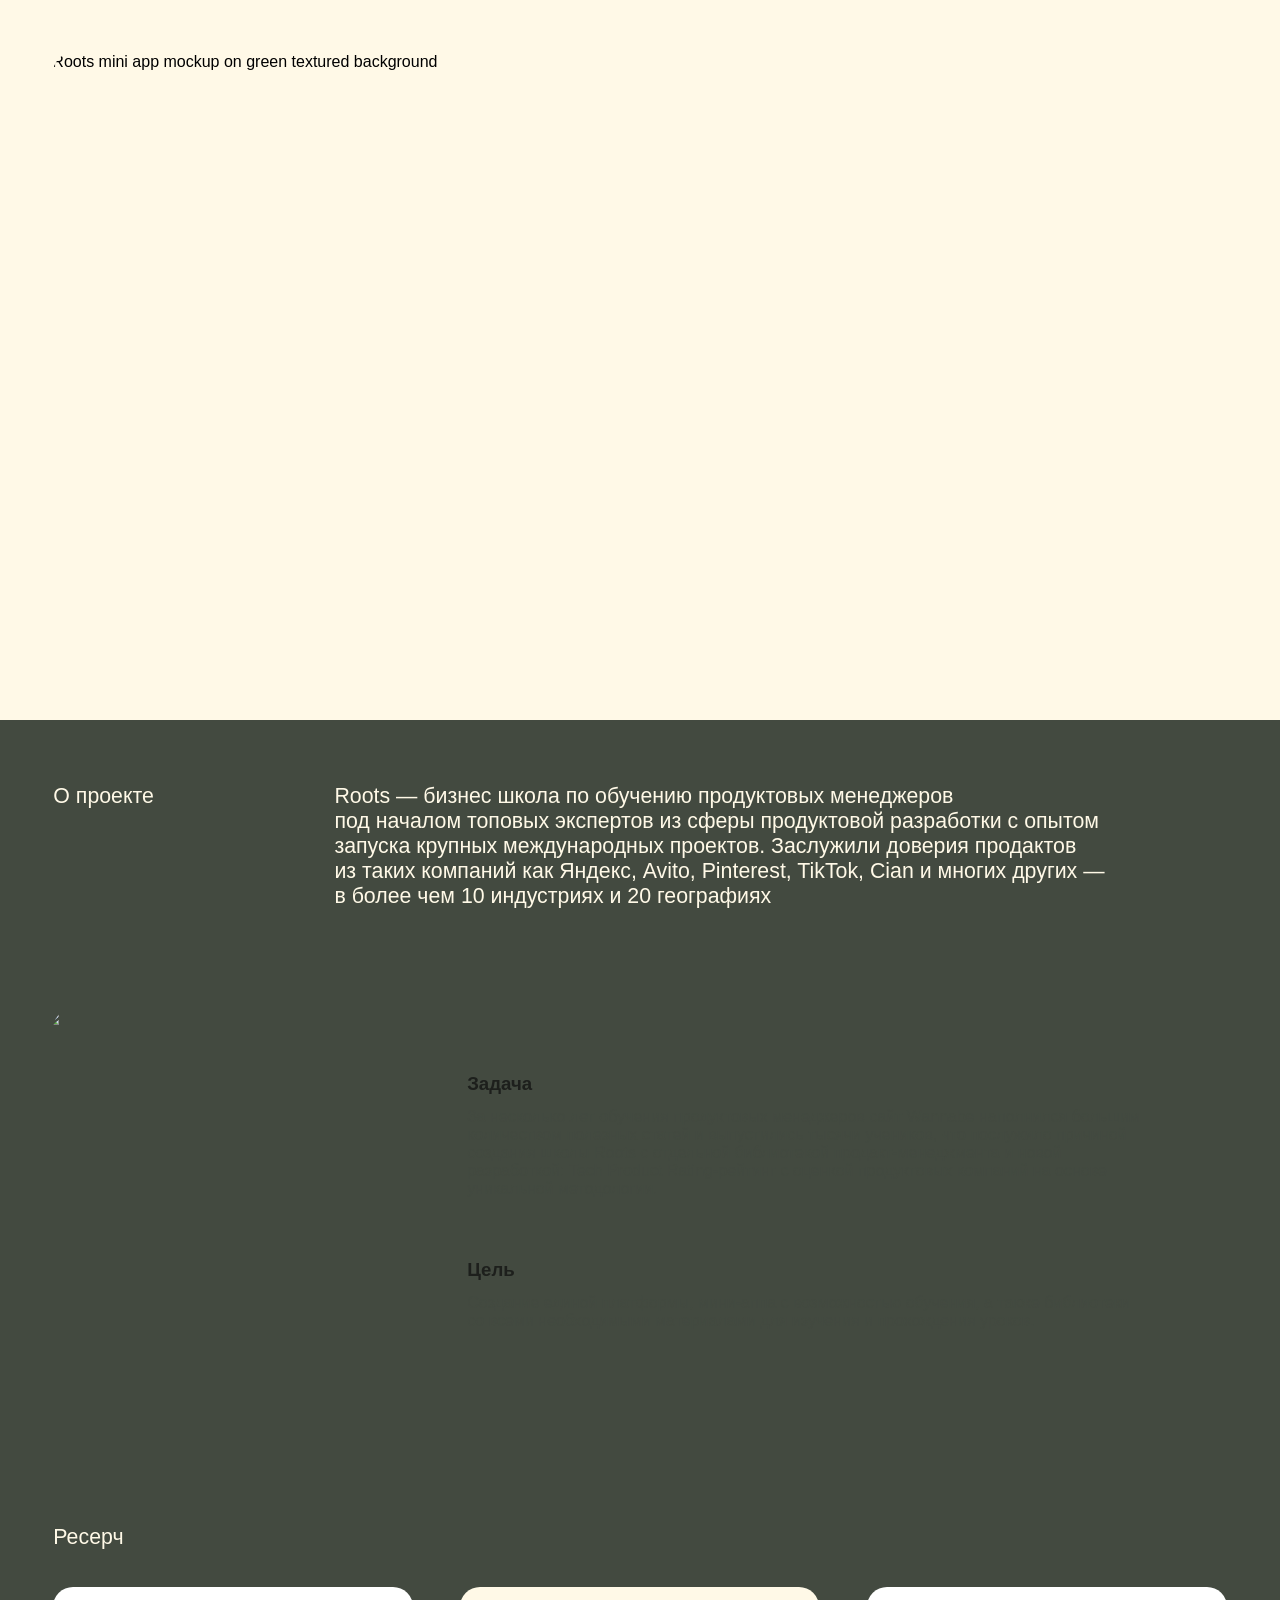
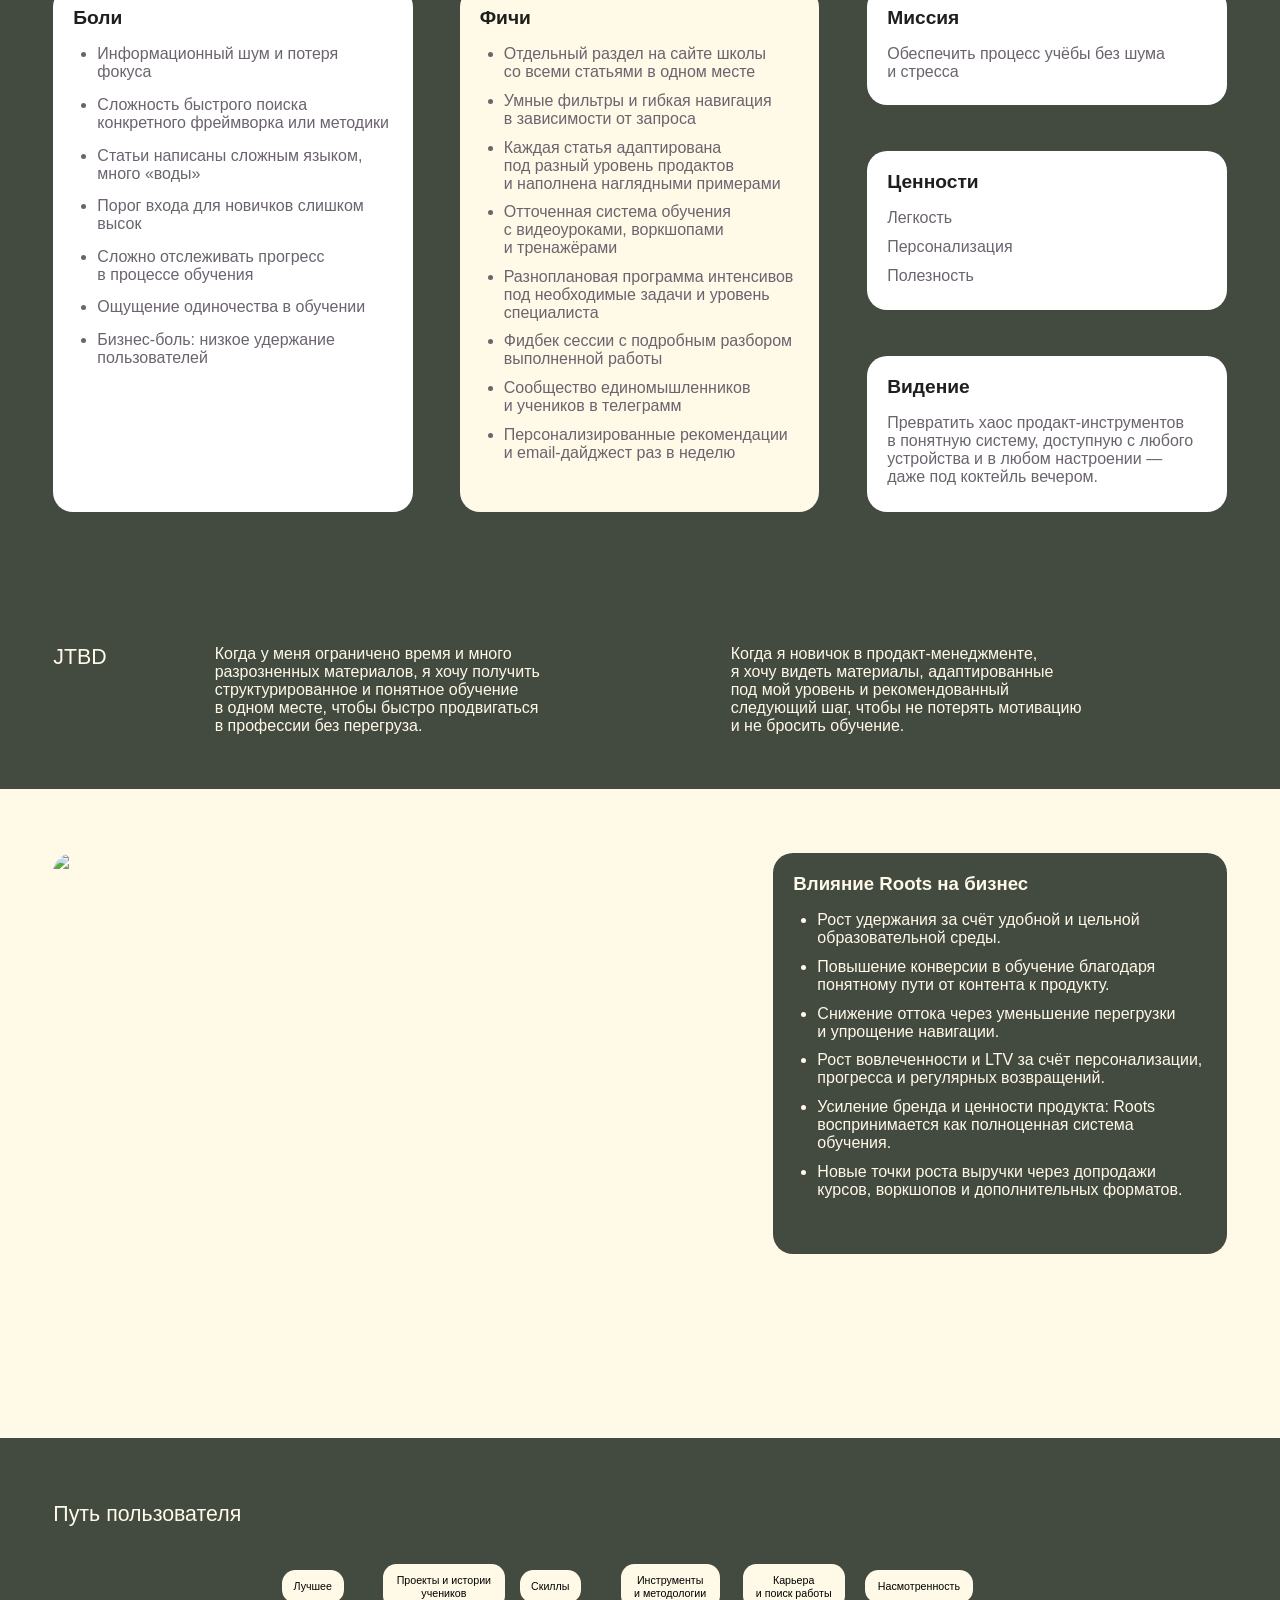
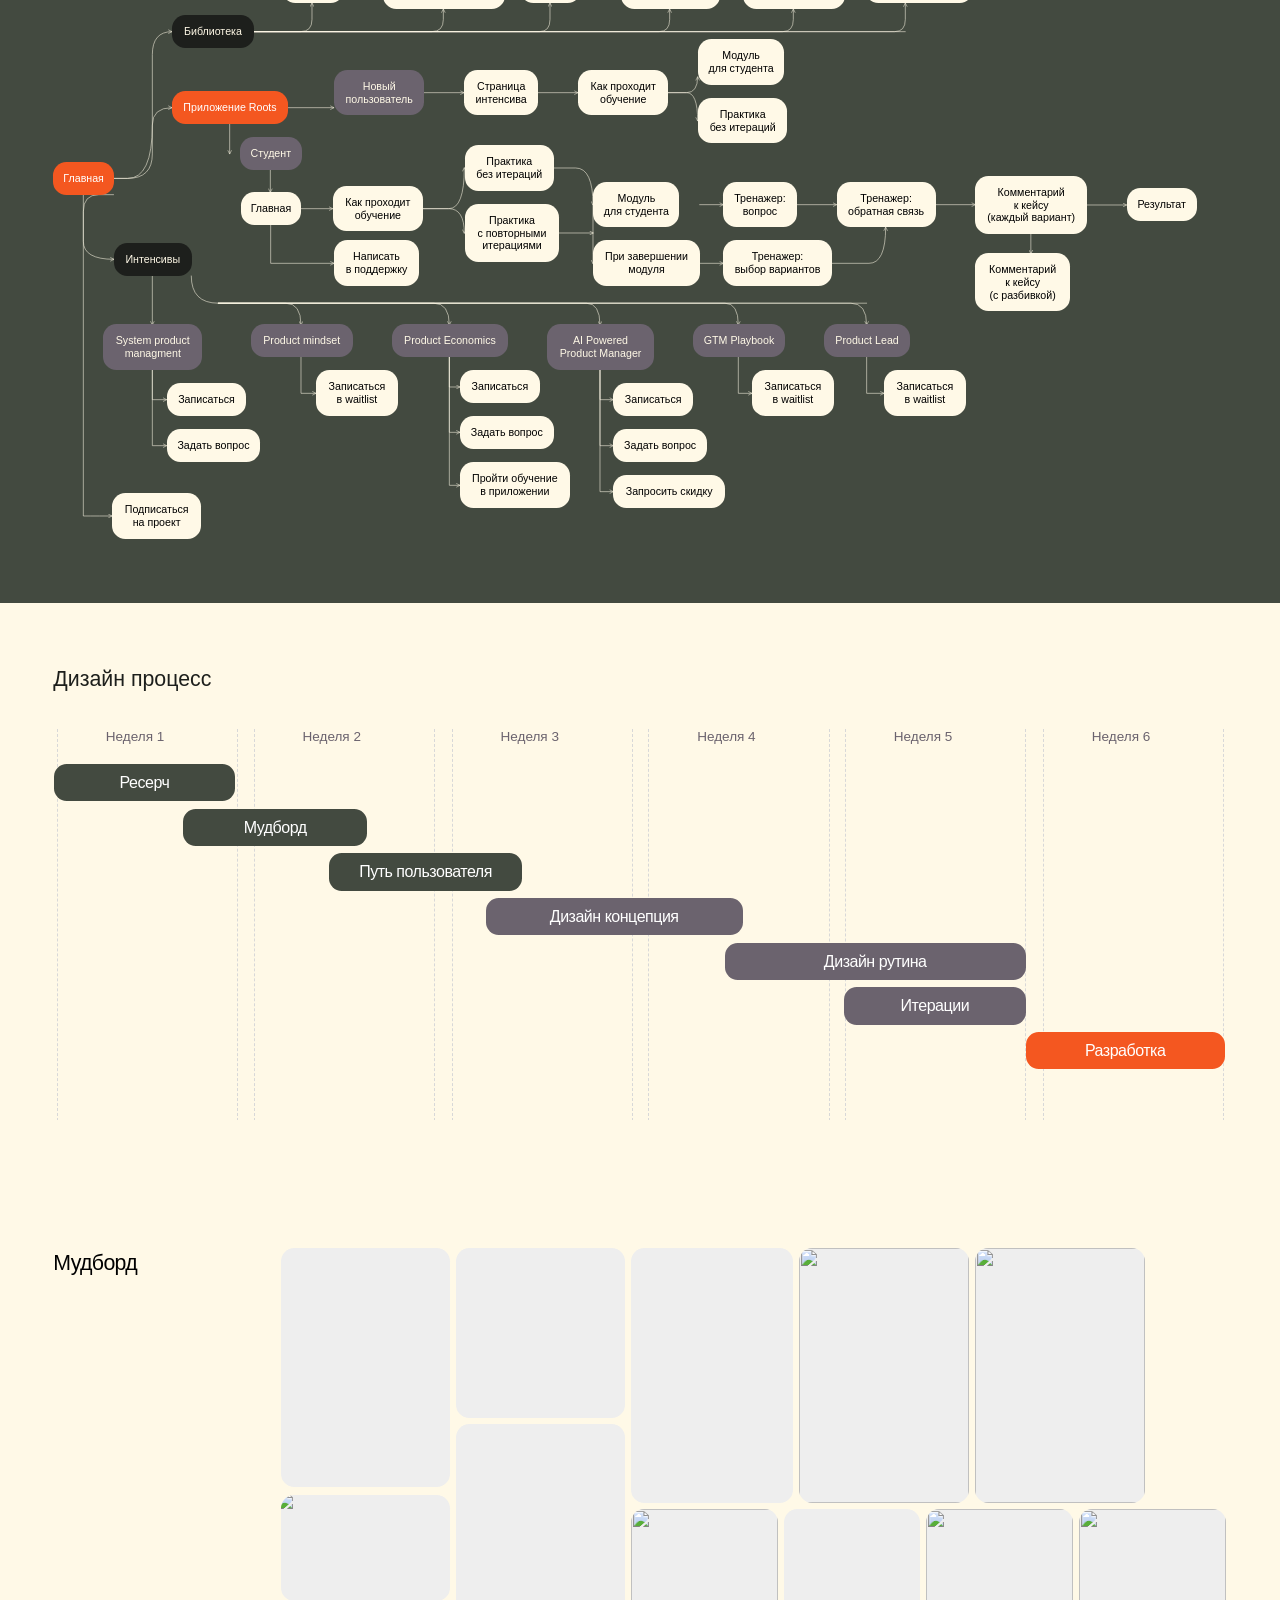
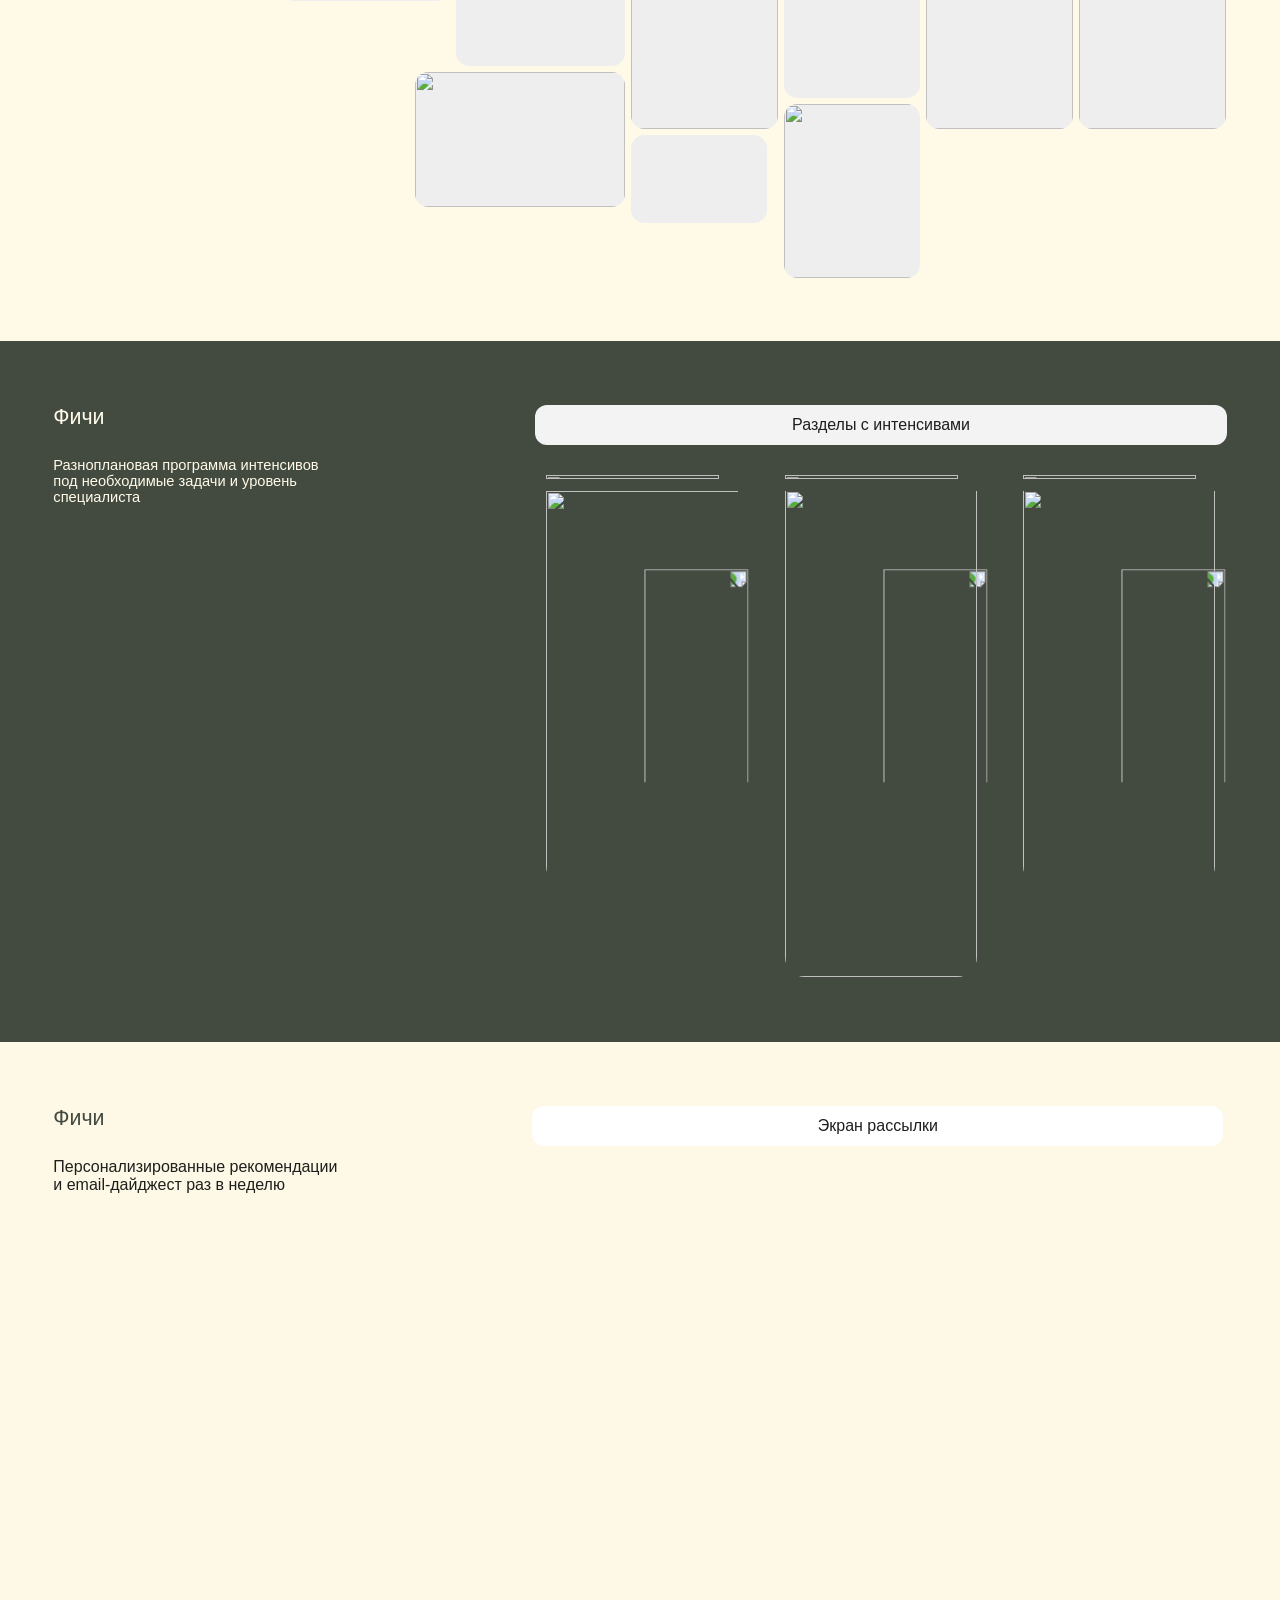
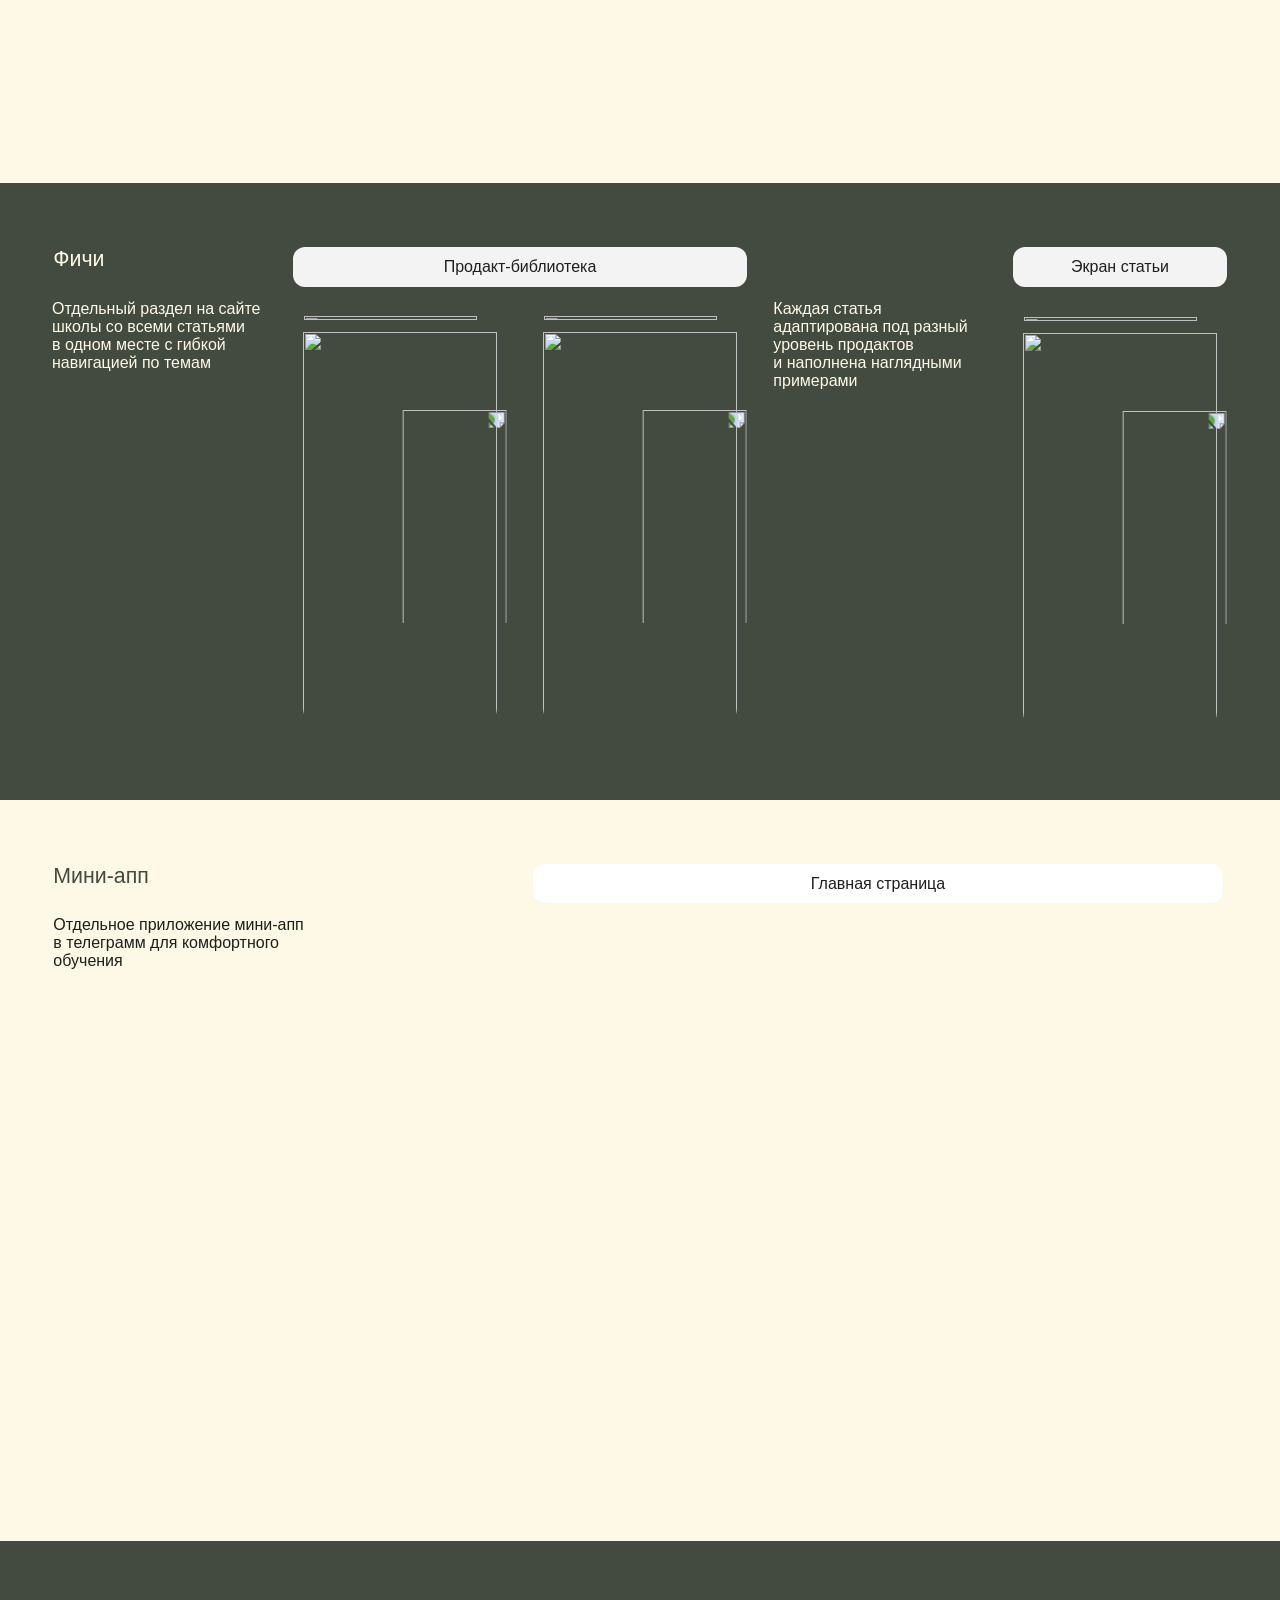
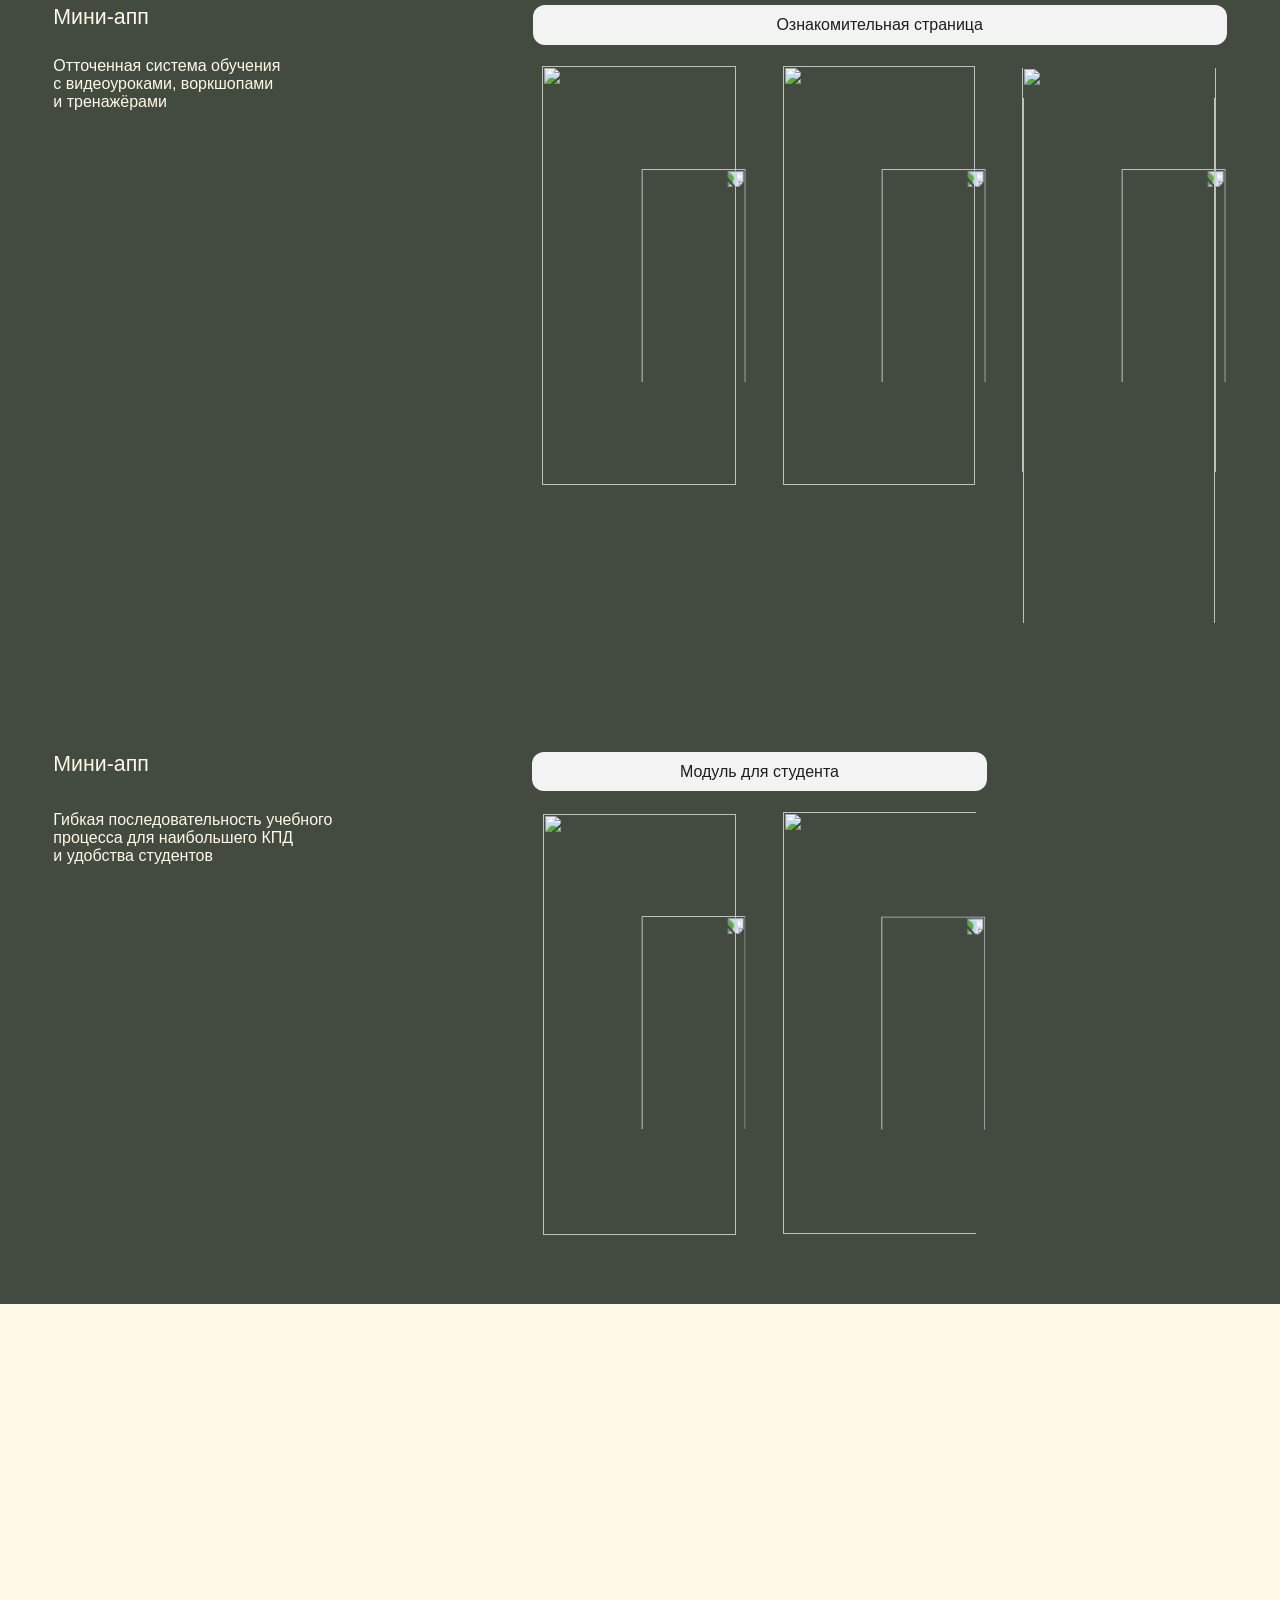
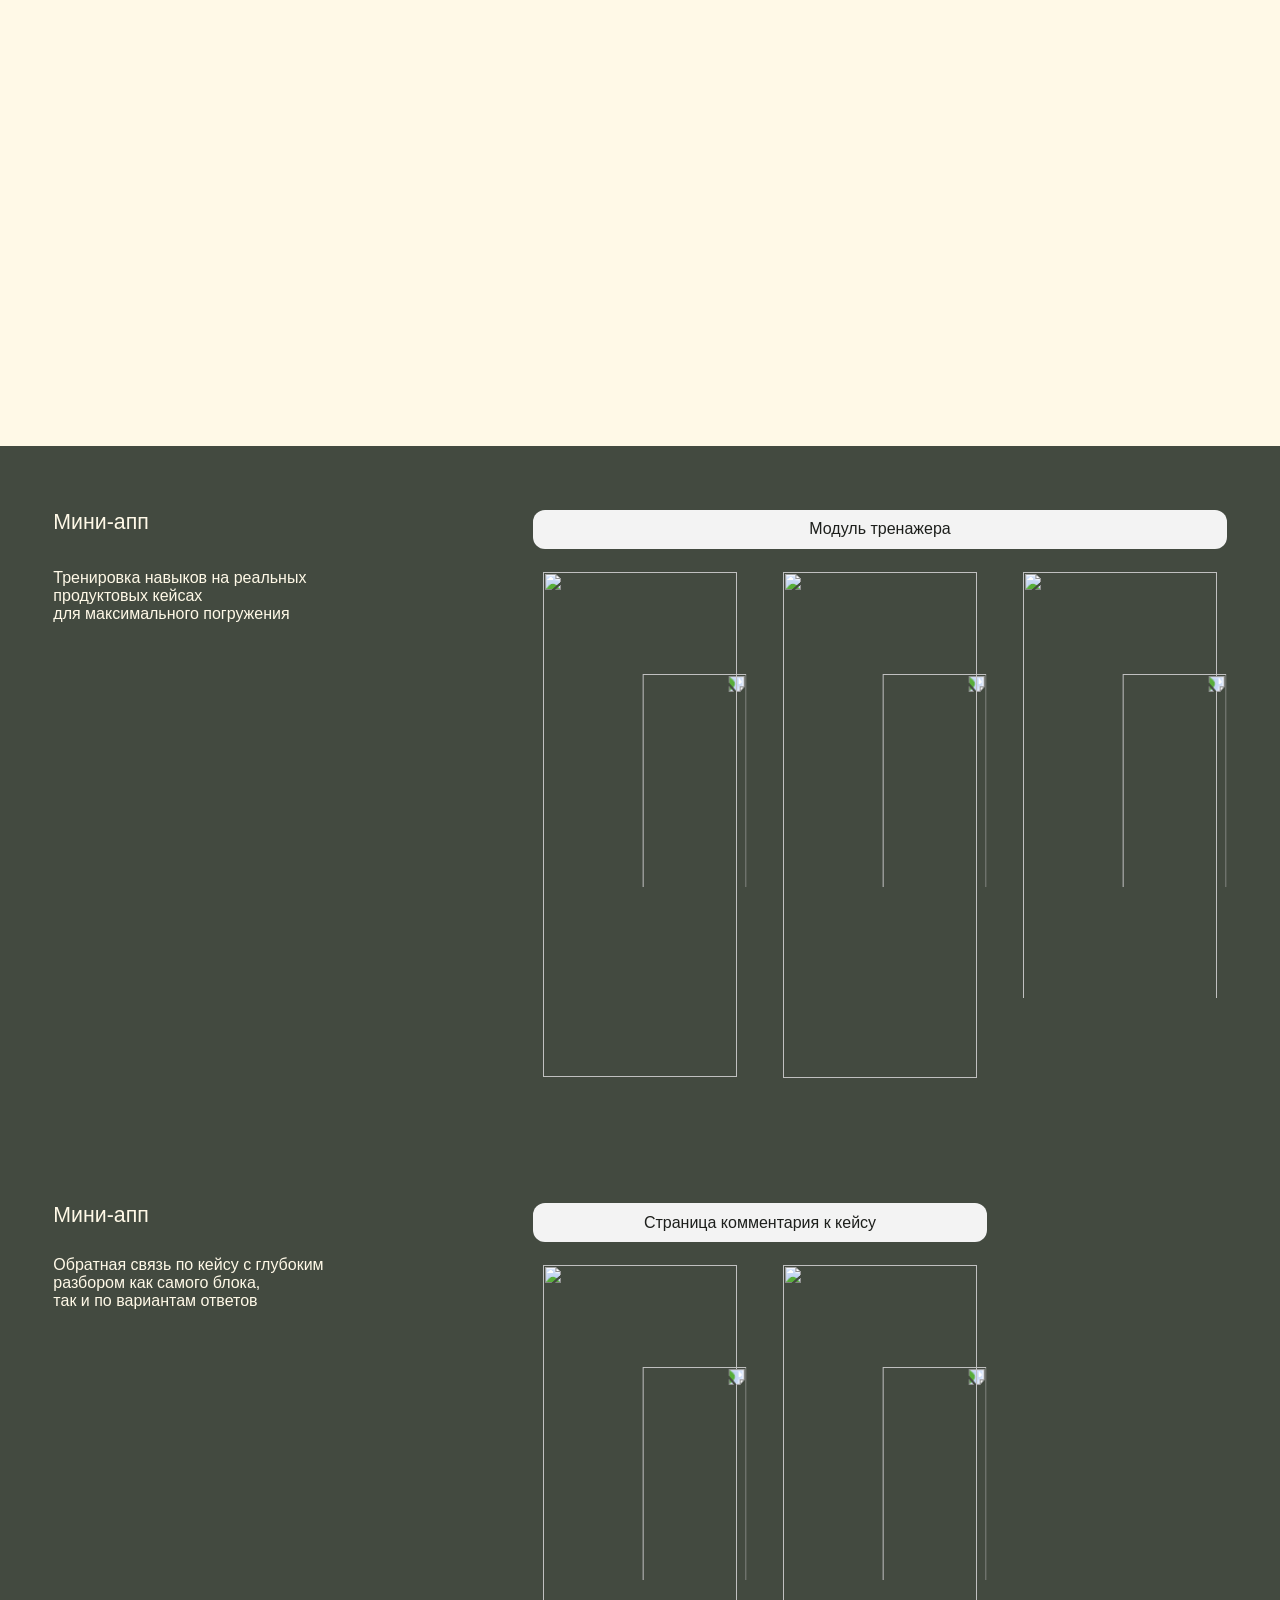
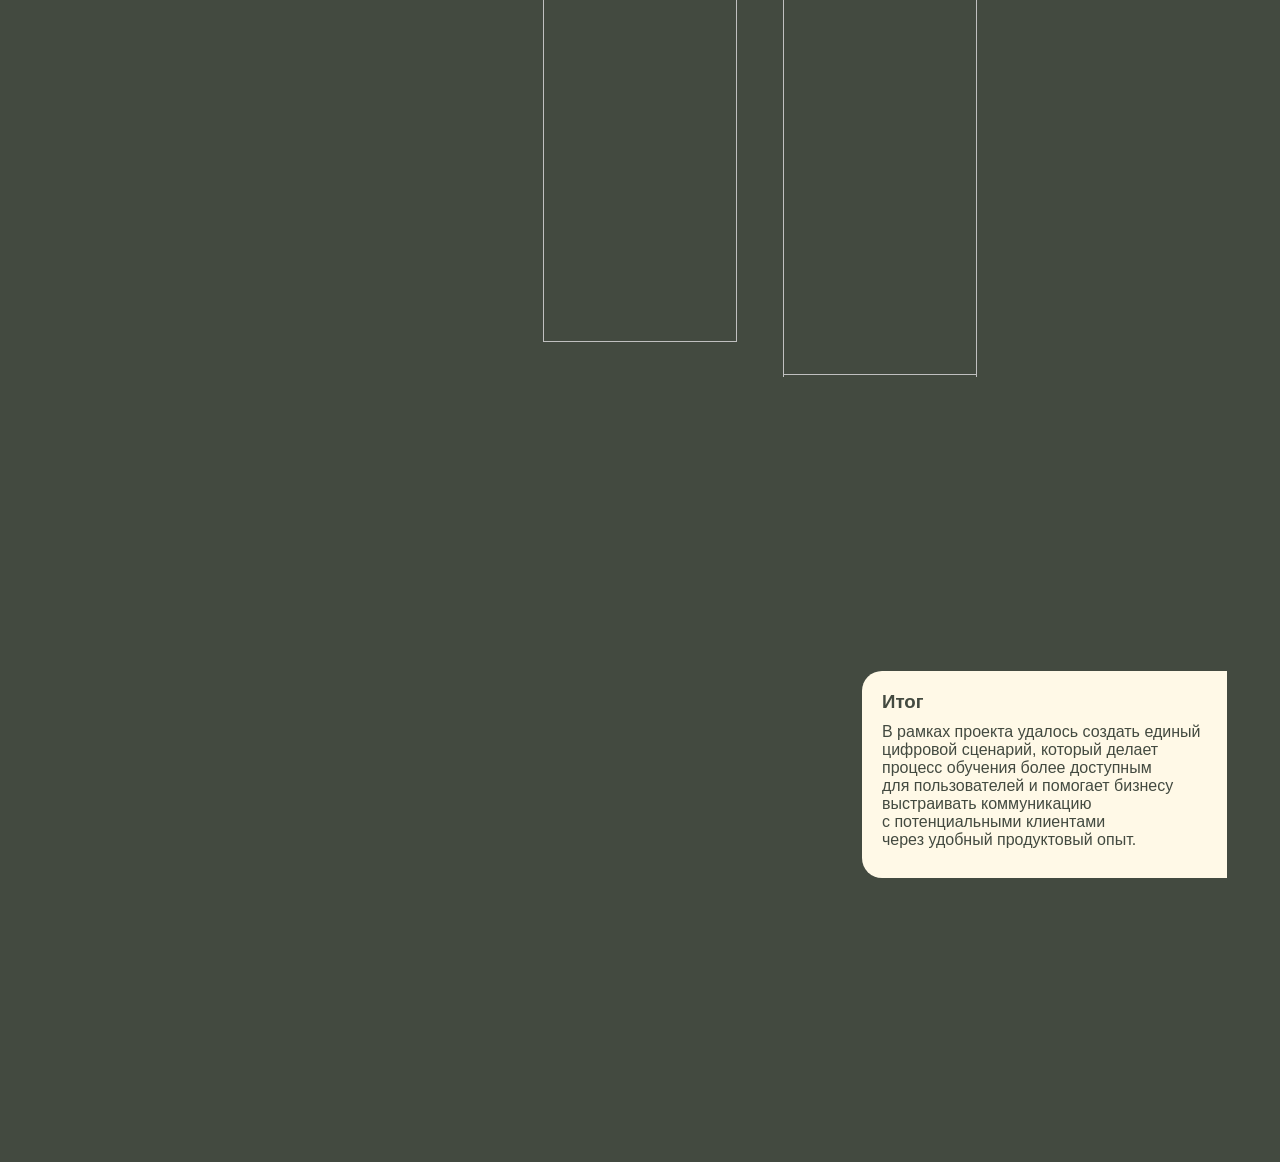
==== roots-project.html @ 5b427887 "Add files via upload" ====
<!doctype html>
<html lang="ru">
  <head>
    <meta charset="UTF-8" />
    <meta name="viewport" content="width=device-width, initial-scale=1.0" />
    <title>Roots mini app</title>
    <link rel="stylesheet" href="styles.css?v=35" />
  </head>
  <body class="case-page roots-case-page">
    <main class="case-shell roots-case-shell" aria-label="Roots mini app project preview">
      <section class="case-hero roots-case-hero" data-node-id="479:8157">
        <div class="roots-case-image" data-node-id="479:8158" data-name="1st image mockup 1">
          <img
            src="https://www.figma.com/api/mcp/asset/44d36ea2-e34a-40f6-8660-e87de11bb49c"
            alt="Roots mini app mockup on green textured background"
          />
        </div>
      </section>

      <section class="roots-about-section" data-node-id="479:9011" aria-label="About Roots project">
        <p class="roots-about-label" data-node-id="479:9013">О проекте</p>
        <div class="roots-about-copy" data-node-id="479:9015">
          <p>Roots&nbsp;&mdash; бизнес школа по&nbsp;обучению продуктовых менеджеров</p>
          <p>
            под&nbsp;началом топовых экспертов из&nbsp;сферы продуктовой разработки с&nbsp;опытом
            запуска крупных международных проектов. Заслужили доверия продактов
            из&nbsp;таких компаний как&nbsp;Яндекс, Avito, Pinterest, TikTok, Cian
            и&nbsp;многих других&nbsp;&mdash; в&nbsp;более чем&nbsp;10&nbsp;индустриях
            и&nbsp;20&nbsp;географиях
          </p>
        </div>

        <article class="roots-task-card" data-node-id="479:9016">
          <img
            src="https://www.figma.com/api/mcp/asset/bc96b094-2ca1-4a02-bc7f-49065b8e6a00"
            alt=""
            aria-hidden="true"
          />
          <div class="roots-task-text roots-task-text-task" data-node-id="479:9018">
            <h2 data-node-id="479:9019">Задача</h2>
            <p data-node-id="479:9020">
              За&nbsp;несколько лет&nbsp;обучения продуктовых менеджеров сайт Wannabe
              наполнился большим количеством полезных статей и&nbsp;выпустились тысячи
              учеников, что&nbsp;послужило причиной создания школы Roots с&nbsp;отдельной
              библиотекой продакт-менеджмента и&nbsp;новой разработкой: Tech Product
              Rating-рейтинг с&nbsp;оценкой продуктовых компаний на&nbsp;основе
              уникальной методологии.
            </p>
          </div>
          <div class="roots-task-text roots-task-text-goal" data-node-id="479:9021">
            <h2 data-node-id="479:9022">Цель</h2>
            <p data-node-id="479:9023">
              Создание единой платформы, мини-аппа с&nbsp;возможностью обучения,
              а&nbsp;также&nbsp;библиотеки со&nbsp;всеми необходимыми материалами
              для&nbsp;изучения и&nbsp;прохождения уроков.
            </p>
          </div>
        </article>
      </section>

      <section class="roots-research-section" data-node-id="479:8159" aria-label="Roots research">
        <h2 class="roots-research-title" data-node-id="479:8193">Ресерч</h2>
        <article class="roots-research-card roots-research-card-pains" data-node-id="479:8160">
          <h3 data-node-id="479:8161">Боли</h3>
          <ul data-node-id="479:8162">
            <li>Информационный шум и&nbsp;потеря фокуса</li>
            <li>Сложность быстрого поиска конкретного фреймворка или&nbsp;методики</li>
            <li>Статьи написаны сложным языком, много «воды»</li>
            <li>Порог входа для&nbsp;новичков слишком высок</li>
            <li>Сложно отслеживать прогресс в&nbsp;процессе обучения</li>
            <li>Ощущение одиночества в&nbsp;обучении</li>
            <li>Бизнес-боль: низкое удержание пользователей</li>
          </ul>
        </article>
        <article class="roots-research-card roots-research-card-features" data-node-id="479:8170">
          <h3 data-node-id="479:8171">Фичи</h3>
          <ul data-node-id="479:8172">
            <li>Отдельный раздел на&nbsp;сайте школы со&nbsp;всеми статьями в&nbsp;одном месте</li>
            <li>Умные фильтры и&nbsp;гибкая навигация в&nbsp;зависимости от&nbsp;запроса</li>
            <li>Каждая статья адаптирована под&nbsp;разный уровень продактов и&nbsp;наполнена наглядными примерами</li>
            <li>Отточенная система обучения с&nbsp;видеоуроками, воркшопами и&nbsp;тренажёрами</li>
            <li>Разноплановая программа интенсивов под&nbsp;необходимые задачи и&nbsp;уровень специалиста</li>
            <li>Фидбек сессии с&nbsp;подробным разбором выполненной работы</li>
            <li>Сообщество единомышленников и&nbsp;учеников в&nbsp;телеграмм</li>
            <li>Персонализированные рекомендации и&nbsp;email-дайджест раз&nbsp;в&nbsp;неделю</li>
          </ul>
        </article>
        <article class="roots-research-card roots-research-card-mission" data-node-id="479:8181">
          <h3 data-node-id="479:8182">Миссия</h3>
          <p data-node-id="479:8183">Обеспечить процесс учёбы без&nbsp;шума и&nbsp;стресса</p>
        </article>
        <article class="roots-research-card roots-research-card-values" data-node-id="479:8187">
          <h3 data-node-id="479:8188">Ценности</h3>
          <div class="roots-values-list" data-node-id="479:8189">
            <p>Легкость</p>
            <p>Персонализация</p>
            <p>Полезность</p>
          </div>
        </article>
        <article class="roots-research-card roots-research-card-vision" data-node-id="479:8184">
          <h3 data-node-id="479:8185">Видение</h3>
          <p data-node-id="479:8186">
            Превратить хаос продакт-инструментов в&nbsp;понятную систему, доступную
            с&nbsp;любого устройства и&nbsp;в&nbsp;любом настроении&nbsp;&mdash;
            даже&nbsp;под&nbsp;коктейль вечером.
          </p>
        </article>
      </section>

      <section class="roots-jtbd-section" data-node-id="479:8205" aria-label="Roots JTBD">
        <h2 class="roots-jtbd-title" data-node-id="479:8206">JTBD</h2>
        <p class="roots-jtbd-copy roots-jtbd-copy-first" data-node-id="479:8207">
          Когда у&nbsp;меня ограничено время и&nbsp;много разрозненных материалов,
          я&nbsp;хочу получить структурированное и&nbsp;понятное обучение в&nbsp;одном
          месте, чтобы&nbsp;быстро продвигаться в&nbsp;профессии без&nbsp;перегруза.
        </p>
        <p class="roots-jtbd-copy roots-jtbd-copy-second" data-node-id="479:8208">
          Когда я&nbsp;новичок в&nbsp;продакт-менеджменте, я&nbsp;хочу видеть материалы,
          адаптированные под&nbsp;мой уровень и&nbsp;рекомендованный следующий шаг,
          чтобы&nbsp;не&nbsp;потерять мотивацию и&nbsp;не&nbsp;бросить обучение.
        </p>
      </section>

      <section class="roots-business-section" data-node-id="479:8194" aria-label="Roots business impact">
        <figure class="roots-business-mockup" data-node-id="479:8204" data-name="2-nd mockup 1">
          <img
            src="https://www.figma.com/api/mcp/asset/bce700eb-5518-4dc8-9a2e-e025589a3d07"
            alt="Roots product mockup on laptop"
          />
        </figure>
        <article class="roots-business-card" data-node-id="479:8195">
          <h2 data-node-id="479:8196">Влияние Roots на бизнес</h2>
          <ul data-node-id="479:8197">
            <li>Рост удержания за&nbsp;счёт удобной и&nbsp;цельной образовательной среды.</li>
            <li>Повышение конверсии в&nbsp;обучение благодаря понятному пути от&nbsp;контента к&nbsp;продукту.</li>
            <li>Снижение оттока через уменьшение перегрузки и&nbsp;упрощение навигации.</li>
            <li>Рост вовлеченности и&nbsp;LTV за&nbsp;счёт персонализации, прогресса и&nbsp;регулярных возвращений.</li>
            <li>Усиление бренда и&nbsp;ценности продукта: Roots воспринимается как&nbsp;полноценная система обучения.</li>
            <li>Новые точки роста выручки через допродажи курсов, воркшопов и&nbsp;дополнительных форматов.</li>
          </ul>
        </article>
      </section>

      <section class="roots-userflow-section" data-node-id="479:8209" aria-label="Roots user flow">
        <h2 class="roots-userflow-title" data-node-id="479:8354">Путь пользователя</h2>
        <div class="roots-userflow-canvas" data-node-id="479:8210">
          <div class="roots-userflow-lines" aria-hidden="true">
            <svg class="flow-lines-svg" viewBox="0 0 1072 539" role="presentation" focusable="false">
              <defs>
                <marker id="flow-arrow" viewBox="0 0 8 8" refX="6.3" refY="4" markerWidth="5.4" markerHeight="5.4" orient="auto-start-reverse">
                  <path d="M1 1 L7 4 L1 7" />
                </marker>
              </defs>

              <path d="M 56.75 201 H 70 Q 93.125 201 93.125 178 V 85 Q 93.125 63.4375 111.25 63.4375" />
              <path d="M 56.75 201 H 70 Q 93.125 201 93.125 151 Q 93.125 134.6875 111.25 134.6875" />
              <path d="M 56.75 201 H 43 Q 28.4375 201 28.4375 216.25 V 260 Q 28.4375 276.875 56.875 276.875" />
              <path d="M 56.75 216.25 H 43 Q 28.4375 216.25 28.4375 232 V 517.5 Q 28.4375 517.5 55 517.5" />

              <path class="flow-backbone" d="M 188.125 63.4375 H 799" />
              <path d="M 188.125 63.4375 H 232 Q 242.8125 63.4375 242.8125 52 V 36.875" />
              <path d="M 188.125 63.4375 H 355 Q 365.9375 63.4375 365.9375 52 V 42.5" />
              <path d="M 188.125 63.4375 H 456 Q 465.9375 63.4375 465.9375 52 V 36.875" />
              <path d="M 188.125 63.4375 H 568 Q 578.125 63.4375 578.125 52 V 42.5" />
              <path d="M 188.125 63.4375 H 684 Q 694.0625 63.4375 694.0625 52 V 42.5" />
              <path d="M 188.125 63.4375 H 789 Q 799.0625 63.4375 799.0625 52 V 36.875" />

              <path d="M 220 134.6875 H 263.125" />
              <path d="M 165.625 150 V 177.8125" />
              <path d="M 203.75 193.125 V 213.75" />
              <path d="M 232.5 229.375 H 261.875" />
              <path d="M 204.0625 244.375 V 280.625 H 263.125" />

              <path d="M 347.5 120.625 H 385" />
              <path d="M 454.375 120.625 H 491.875" />
              <path d="M 576.875 120.625 H 594 Q 604.375 120.625 604.375 106" />
              <path d="M 576.875 120.625 H 594 Q 604.375 120.625 604.375 146.875" />

              <path d="M 346.875 229.375 H 371 Q 385.625 229.375 385.625 191.25" />
              <path d="M 346.875 229.375 H 371 Q 385.625 229.375 385.625 252.1875" />
              <path d="M 468.75 191.25 H 490 Q 506.25 191.25 506.25 225.625" />
              <path d="M 474.375 252.1875 H 506.25" />
              <path d="M 506.25 225.625 V 280.625" />
              <path d="M 606.25 225.625 H 628.125" />
              <path d="M 606.25 280.625 H 628.125" />
              <path d="M 696.875 225.625 H 734.375" />
              <path d="M 729.375 280.625 H 765 Q 780.625 280.625 780.625 247" />
              <path d="M 826.875 225.625 H 864.375" />
              <path d="M 968.75 225.9375 H 1006.25" />
              <path d="M 916.75 253.5 V 271.25" />

              <path class="flow-backbone" d="M 129.625 292.5 Q 129.625 318 155 318 H 762.8125" />
              <path d="M 93.125 292.5 V 338.125" />
              <path d="M 155 318 H 218 Q 232.5 318 232.5 338.125" />
              <path d="M 155 318 H 357 Q 371.5625 318 371.5625 338.125" />
              <path d="M 155 318 H 500 Q 512.8125 318 512.8125 338.125" />
              <path d="M 155 318 H 630 Q 642.5 318 642.5 338.125" />
              <path d="M 155 318 H 748 Q 762.8125 318 762.8125 338.125" />

              <path d="M 93.125 380.625 V 408.4375 H 106.25" />
              <path d="M 93.125 380.625 V 451.5625 H 106.25" />
              <path d="M 232.5 368.75 V 402.5 H 246.25" />
              <path d="M 371.5625 368.75 V 396.5625 H 381.25" />
              <path d="M 371.5625 368.75 V 439.0625 H 381.25" />
              <path d="M 371.5625 368.75 V 488.75 H 381.25" />
              <path d="M 512.8125 380.625 V 408.4375 H 525" />
              <path d="M 512.8125 380.625 V 451.5625 H 525" />
              <path d="M 512.8125 380.625 V 494.6875 H 525" />
              <path d="M 642.5 368.75 V 402.5 H 655" />
              <path d="M 762.8125 368.75 V 402.5 H 778.75" />
            </svg>
          </div>
          <span class="flow-node node-orange" style="--x:0%;--y:34.4388%;--w:5.2938%;--h:5.705%">Главная</span>
          <span class="flow-node node-dark" style="--x:10.3778%;--y:8.9286%;--w:7.1595%;--h:5.705%">Библиотека</span>
          <span class="flow-node node-orange" style="--x:10.3778%;--y:22.1475%;--w:10.1446%;--h:5.705%">Приложение Roots</span>
          <span class="flow-node node-dark" style="--x:5.3055%;--y:48.5853%;--w:6.7864%;--h:5.705%">Интенсивы</span>
          <span class="flow-node node-muted" style="--x:16.3246%;--y:30.1484%;--w:5.3871%;--h:5.705%">Студент</span>
          <span class="flow-node node-cream" style="--x:16.3829%;--y:39.6568%;--w:5.2938%;--h:5.705%">Главная</span>
          <span class="flow-node node-muted" style="--x:24.5452%;--y:18.4369%;--w:7.9058%;--h:7.9314%">Новый<br />пользователь</span>
          <span class="flow-node node-cream" style="--x:35.9142%;--y:18.4369%;--w:6.5065%;--h:7.9314%">Страница<br />интенсива</span>
          <span class="flow-node node-cream" style="--x:45.8839%;--y:18.4369%;--w:7.9058%;--h:7.9314%">Как проходит<br />обучение</span>
          <span class="flow-node node-cream" style="--x:56.3783%;--y:13.103%;--w:7.5326%;--h:7.9314%">Модуль<br />для студента</span>
          <span class="flow-node node-cream" style="--x:56.3783%;--y:23.3071%;--w:7.8125%;--h:7.9314%">Практика<br />без итераций</span>
          <span class="flow-node node-cream" style="--x:24.4286%;--y:38.6132%;--w:7.9058%;--h:7.9314%">Как проходит<br />обучение</span>
          <span class="flow-node node-cream" style="--x:24.5452%;--y:48.1215%;--w:7.4394%;--h:7.9314%">Написать<br />в поддержку</span>
          <span class="flow-node node-cream" style="--x:35.9725%;--y:31.5399%;--w:7.8125%;--h:7.9314%">Практика<br />без итераций</span>
          <span class="flow-node node-cream" style="--x:35.9725%;--y:41.744%;--w:8.2789%;--h:10.1577%">Практика<br />с повторными<br />итерациями</span>
          <span class="flow-node node-cream" style="--x:47.2248%;--y:37.9174%;--w:7.5326%;--h:7.9314%">Модуль<br />для студента</span>
          <span class="flow-node node-cream" style="--x:47.2248%;--y:48.1215%;--w:9.305%;--h:7.9314%">При завершении<br />модуля</span>
          <span class="flow-node node-cream" style="--x:58.5938%;--y:37.9174%;--w:6.4132%;--h:7.9314%">Тренажер:<br />вопрос</span>
          <span class="flow-node node-cream" style="--x:58.5938%;--y:48.1215%;--w:9.4916%;--h:7.9314%">Тренажер:<br />выбор вариантов</span>
          <span class="flow-node node-cream" style="--x:68.5051%;--y:37.9174%;--w:8.6521%;--h:7.9314%">Тренажер:<br />обратная связь</span>
          <span class="flow-node node-cream" style="--x:80.632%;--y:36.8738%;--w:9.7715%;--h:10.1577%">Комментарий<br />к кейсу<br />(каждый вариант)</span>
          <span class="flow-node node-cream" style="--x:80.632%;--y:50.3247%;--w:8.2789%;--h:10.1577%">Комментарий<br />к кейсу<br />(с разбивкой)</span>
          <span class="flow-node node-cream" style="--x:93.8666%;--y:39.077%;--w:6.1334%;--h:5.705%">Результат</span>
          <span class="flow-node node-muted" style="--x:4.3727%;--y:62.7319%;--w:8.6521%;--h:7.9314%">System product<br />managment</span>
          <span class="flow-node node-muted" style="--x:17.2575%;--y:62.7319%;--w:8.9319%;--h:5.705%">Product mindset</span>
          <span class="flow-node node-muted" style="--x:29.6175%;--y:62.7319%;--w:10.1446%;--h:5.705%">Product Economics</span>
          <span class="flow-node node-muted" style="--x:43.202%;--y:62.7319%;--w:9.305%;--h:7.9314%">AI Powered<br />Product Manager</span>
          <span class="flow-node node-muted" style="--x:55.9701%;--y:62.7319%;--w:7.9991%;--h:5.705%">GTM Playbook</span>
          <span class="flow-node node-muted" style="--x:67.3974%;--y:62.7319%;--w:7.5326%;--h:5.705%">Product Lead</span>
          <span class="flow-node node-cream" style="--x:9.9114%;--y:72.936%;--w:6.9729%;--h:5.705%">Записаться</span>
          <span class="flow-node node-cream" style="--x:9.9114%;--y:80.9369%;--w:8.1856%;--h:5.705%">Задать вопрос</span>
          <span class="flow-node node-cream" style="--x:22.9711%;--y:70.7328%;--w:7.1595%;--h:7.9314%">Записаться<br />в waitlist</span>
          <span class="flow-node node-cream" style="--x:35.5644%;--y:70.7328%;--w:6.9729%;--h:5.705%">Записаться</span>
          <span class="flow-node node-cream" style="--x:35.5644%;--y:78.6178%;--w:8.1856%;--h:5.705%">Задать вопрос</span>
          <span class="flow-node node-cream" style="--x:35.5644%;--y:86.7347%;--w:9.5849%;--h:7.9314%">Пройти обучение<br />в приложении</span>
          <span class="flow-node node-cream" style="--x:48.9739%;--y:72.936%;--w:6.9729%;--h:5.705%">Записаться</span>
          <span class="flow-node node-cream" style="--x:48.9739%;--y:80.9369%;--w:8.1856%;--h:5.705%">Задать вопрос</span>
          <span class="flow-node node-cream" style="--x:48.9739%;--y:88.9378%;--w:9.7715%;--h:5.705%">Запросить скидку</span>
          <span class="flow-node node-cream" style="--x:61.1007%;--y:70.7328%;--w:7.1595%;--h:7.9314%">Записаться<br />в waitlist</span>
          <span class="flow-node node-cream" style="--x:72.6446%;--y:70.7328%;--w:7.1595%;--h:7.9314%">Записаться<br />в waitlist</span>
          <span class="flow-node node-cream" style="--x:5.1306%;--y:92.0686%;--w:7.8125%;--h:7.9314%">Подписаться<br />на проект</span>
          <span class="flow-node node-cream" style="--x:19.9977%;--y:1.1596%;--w:5.3871%;--h:5.705%">Лучшее</span>
          <span class="flow-node node-cream" style="--x:28.8013%;--y:0%;--w:10.7043%;--h:7.9314%">Проекты и истории<br />учеников</span>
          <span class="flow-node node-cream" style="--x:40.8116%;--y:1.1596%;--w:5.2938%;--h:5.705%">Скиллы</span>
          <span class="flow-node node-cream" style="--x:49.6152%;--y:0%;--w:8.6521%;--h:7.9314%">Инструменты<br />и методологии</span>
          <span class="flow-node node-cream" style="--x:60.2845%;--y:0%;--w:8.9319%;--h:7.9314%">Карьера<br />и поиск работы</span>
          <span class="flow-node node-cream" style="--x:70.9538%;--y:1.1596%;--w:9.4916%;--h:5.705%">Насмотренность</span>
        </div>
      </section>

      <section class="roots-process-section" data-node-id="479:8355" aria-label="Roots design process">
        <h2 class="roots-process-title" data-node-id="479:8383">Дизайн процесс</h2>
        <div class="roots-process-timeline" data-node-id="479:8356">
          <div class="process-week" style="--x:0.3233%" data-node-id="479:8357">
            <span>Неделя 1</span>
          </div>
          <div class="process-week" style="--x:17.0847%" data-node-id="479:8361">
            <span>Неделя 2</span>
          </div>
          <div class="process-week" style="--x:33.9597%" data-node-id="479:8363">
            <span>Неделя 3</span>
          </div>
          <div class="process-week" style="--x:50.721%" data-node-id="479:8365">
            <span>Неделя 4</span>
          </div>
          <div class="process-week" style="--x:67.4824%" data-node-id="479:8367">
            <span>Неделя 5</span>
          </div>
          <div class="process-week" style="--x:84.3574%" data-node-id="479:8369">
            <span>Неделя 6</span>
          </div>

          <span class="process-task task-dark" style="--x:0.0403%;--y:9.0954%;--w:15.4545%" data-node-id="479:8359">Ресерч</span>
          <span class="process-task task-dark" style="--x:11.0909%;--y:20.5381%;--w:15.6364%" data-node-id="479:8371">Мудборд</span>
          <span class="process-task task-dark" style="--x:23.5114%;--y:31.8529%;--w:16.4205%" data-node-id="479:8373">Путь пользователя</span>
          <span class="process-task task-muted" style="--x:36.8636%;--y:43.263%;--w:21.875%" data-node-id="479:8375">Дизайн концепция</span>
          <span class="process-task task-muted" style="--x:57.2045%;--y:54.6723%;--w:25.6818%" data-node-id="479:8377">Дизайн рутина</span>
          <span class="process-task task-muted" style="--x:67.375%;--y:66.0817%;--w:15.5114%" data-node-id="479:8379">Итерации</span>
          <span class="process-task task-orange" style="--x:82.8864%;--y:77.4918%;--w:16.9318%" data-node-id="479:8381">Разработка</span>
        </div>
      </section>

      <section class="roots-moodboard-section" data-node-id="479:8384" aria-label="Roots moodboard">
        <div class="roots-moodboard-inner" data-node-id="762:7786">
          <h2 class="roots-moodboard-title" data-node-id="479:8385">Мудборд</h2>
          <div class="roots-moodboard-grid" data-node-id="479:8387">
            <figure class="mood-tile" data-node-id="479:8388" style="--x:0%;--y:39.1949%;--w:17.8974%;--h:16.8432%">
              <img src="https://www.figma.com/api/mcp/asset/859e82b7-a513-426d-9201-373efabe0e41" alt="" style="--ix:-3.15%;--iy:-3.77%;--iw:525.59%;--ih:522.64%" />
            </figure>
            <figure class="mood-tile" data-node-id="479:8389" style="--x:18.5316%;--y:27.9661%;--w:17.8974%;--h:38.4534%">
              <img src="https://www.figma.com/api/mcp/asset/859e82b7-a513-426d-9201-373efabe0e41" alt="" style="--ix:-3.11%;--iy:-62.88%;--iw:525.59%;--ih:228.93%" />
            </figure>
            <figure class="mood-tile" data-node-id="479:8390" style="--x:0%;--y:0%;--w:17.8974%;--h:38.0297%">
              <img src="https://www.figma.com/api/mcp/asset/859e82b7-a513-426d-9201-373efabe0e41" alt="" style="--ix:-216.99%;--iy:-97.57%;--iw:525.59%;--ih:231.48%" />
            </figure>
            <figure class="mood-tile" data-node-id="479:8391" style="--x:18.5316%;--y:0%;--w:17.8974%;--h:27.0127%">
              <img src="https://www.figma.com/api/mcp/asset/859e82b7-a513-426d-9201-373efabe0e41" alt="" style="--ix:-323.57%;--iy:-2.24%;--iw:525.59%;--ih:325.88%" />
            </figure>
            <figure class="mood-tile" data-node-id="479:8392" style="--x:37.0631%;--y:0%;--w:17.1223%;--h:40.4661%">
              <img src="https://www.figma.com/api/mcp/asset/859e82b7-a513-426d-9201-373efabe0e41" alt="" style="--ix:-449.34%;--iy:-74.79%;--iw:549.38%;--ih:217.54%" />
            </figure>
            <figure class="mood-tile" data-node-id="479:8393" style="--x:53.1984%;--y:41.4195%;--w:14.3743%;--h:30.0847%">
              <img src="https://www.figma.com/api/mcp/asset/31db1a0a-bdb1-46bc-8f2e-111f9c58073e" alt="" style="--ix:-225.49%;--iy:-108.86%;--iw:654.41%;--ih:208.92%" />
            </figure>
            <figure class="mood-tile" data-node-id="479:8394" style="--x:37.0631%;--y:77.4364%;--w:14.3038%;--h:13.9831%">
              <img src="https://www.figma.com/api/mcp/asset/31db1a0a-bdb1-46bc-8f2e-111f9c58073e" alt="" style="--ix:-334.54%;--iy:-235.23%;--iw:657.64%;--ih:449.49%" />
            </figure>
            <figure class="mood-tile" data-node-id="479:8395" style="--x:54.8196%;--y:0%;--w:17.9444%;--h:40.4661%">
              <img src="https://www.figma.com/api/mcp/asset/a4647d27-d54b-4676-a836-c0153b2f2db1" alt="" />
            </figure>
            <figure class="mood-tile" data-node-id="479:8396" style="--x:37.0631%;--y:41.4195%;--w:15.5487%;--h:35.0636%">
              <img src="https://www.figma.com/api/mcp/asset/494637a0-6cfe-434a-9b59-485ab9311b78" alt="" />
            </figure>
            <figure class="mood-tile" data-node-id="479:8397" style="--x:68.2074%;--y:41.4195%;--w:15.5487%;--h:35.0636%">
              <img src="https://www.figma.com/api/mcp/asset/14272568-269b-41ae-9e23-0f2bdc2b756f" alt="" />
            </figure>
            <figure class="mood-tile" data-node-id="479:8398" style="--x:14.2334%;--y:67.3729%;--w:22.1492%;--h:21.5042%">
              <img src="https://www.figma.com/api/mcp/asset/857acae6-239d-43ee-a2d0-a58e3cebb5a1" alt="" />
            </figure>
            <figure class="mood-tile" data-node-id="479:8399" style="--x:53.1984%;--y:72.4576%;--w:14.3743%;--h:27.6483%">
              <img src="https://www.figma.com/api/mcp/asset/75d0494d-be8a-4b59-b093-cddef697fd8b" alt="" style="--ix:0%;--iy:-0.05%;--iw:102.45%;--ih:100.1%" />
            </figure>
            <figure class="mood-tile" data-node-id="479:8400" style="--x:73.4216%;--y:0%;--w:17.9444%;--h:40.4661%">
              <img src="https://www.figma.com/api/mcp/asset/7c51865a-db56-482b-9764-ff5085872df1" alt="" />
            </figure>
            <figure class="mood-tile" data-node-id="479:8401" style="--x:84.4138%;--y:41.4195%;--w:15.5487%;--h:35.0636%">
              <img src="https://www.figma.com/api/mcp/asset/ab5ef258-b4c2-48a9-a021-b3d882f0f73b" alt="" />
            </figure>
          </div>
        </div>
      </section>

      <section class="roots-features-one-section" data-node-id="479:8402" aria-label="Roots features intensives">
        <div class="roots-features-copy" data-node-id="762:478">
          <h2 data-node-id="479:8403">Фичи</h2>
          <p data-node-id="479:8406">
            Разноплановая программа интенсивов под&nbsp;необходимые задачи
            и&nbsp;уровень специалиста
          </p>
        </div>

        <div class="roots-phone-showcase" data-node-id="479:8407">
          <div class="roots-phone-showcase-title" data-node-id="479:8408">
            <span data-node-id="479:8409">Разделы с интенсивами</span>
          </div>
          <div class="roots-phone-row" data-node-id="479:8410">
            <figure class="roots-phone-mockup" data-node-id="479:8411">
              <div class="phone-screen phone-screen-first" data-node-id="479:8412">
                <img src="https://www.figma.com/api/mcp/asset/57de037b-ddd7-4c8e-a67e-1b76deb9891d" alt="" />
              </div>
              <img class="phone-status" data-node-id="479:8413" src="https://www.figma.com/api/mcp/asset/08e9f2e0-1c9e-416f-a9c2-9bdb8ca549e2" alt="" />
              <span class="phone-frame-wrap" data-node-id="479:8414">
                <img class="phone-frame" src="https://www.figma.com/api/mcp/asset/f58cc8f4-b8d9-41b6-aa7a-21caef147019" alt="" />
              </span>
            </figure>

            <figure class="roots-phone-mockup roots-phone-mockup-tall" data-node-id="479:8415">
              <img class="phone-status" data-node-id="479:8416" src="https://www.figma.com/api/mcp/asset/08da535f-8749-4228-a01e-82f6780e6535" alt="" />
              <span class="phone-frame-wrap" data-node-id="479:8417">
                <img class="phone-frame" src="https://www.figma.com/api/mcp/asset/165ca683-8574-4d84-88e5-9558dd3da96f" alt="" />
              </span>
              <div class="phone-screen phone-screen-second" data-node-id="479:8418">
                <img src="https://www.figma.com/api/mcp/asset/8954822a-4344-4636-95e0-2e2229f7e666" alt="" />
              </div>
            </figure>

            <figure class="roots-phone-mockup" data-node-id="479:8419">
              <img class="phone-status" data-node-id="479:8420" src="https://www.figma.com/api/mcp/asset/1b9f4f61-4129-41e5-85e9-08345f737da0" alt="" />
              <div class="phone-screen phone-screen-third" data-node-id="479:8421">
                <img src="https://www.figma.com/api/mcp/asset/f9fd669a-7456-4c81-bfb3-716a1fb5cab7" alt="" />
              </div>
              <span class="phone-frame-wrap" data-node-id="479:8422">
                <img class="phone-frame" src="https://www.figma.com/api/mcp/asset/e2acba25-0659-4752-ac4a-4babfcb555e7" alt="" />
              </span>
            </figure>
          </div>
        </div>
      </section>

      <section class="roots-features-three-section" data-node-id="479:8449" aria-label="Roots newsletter feature">
        <div class="roots-features-three-copy" data-node-id="762:7785">
          <h2 data-node-id="479:8452">Фичи</h2>
          <p data-node-id="479:8454">
            Персонализированные рекомендации и&nbsp;email-дайджест раз&nbsp;в&nbsp;неделю
          </p>
        </div>

        <div class="roots-newsletter-title" data-node-id="479:8455">
          <span data-node-id="479:8456">Экран рассылки</span>
        </div>

        <figure class="roots-newsletter-mockup" data-node-id="479:8451" data-name="3-rd mockup 1">
          <img
            src="https://www.figma.com/api/mcp/asset/cb2948c0-8726-438c-a399-56d00509b322"
            alt="Newsletter screen mockup"
          />
        </figure>
      </section>

      <section class="roots-features-two-section" data-node-id="479:8423" aria-label="Roots product library feature">
        <h2 class="roots-features-two-title" data-node-id="479:8448">Фичи</h2>
        <p class="roots-features-two-copy-left" data-node-id="479:8427">
          Отдельный раздел на&nbsp;сайте школы со&nbsp;всеми статьями в&nbsp;одном месте с&nbsp;гибкой навигацией по&nbsp;темам
        </p>

        <div class="roots-library-showcase" data-node-id="479:8429">
          <div class="roots-feature-title-pill" data-node-id="479:8430">
            <span data-node-id="479:8431">Продакт-библиотека</span>
          </div>
          <div class="roots-library-phone-row" data-node-id="479:8432">
            <figure class="roots-feature-phone" data-node-id="479:8433">
              <img
                class="feature-phone-status"
                data-node-id="479:8434"
                src="https://www.figma.com/api/mcp/asset/9c2db3cc-d783-4e83-87d3-5f5ef26bfd8e"
                alt=""
              />
              <div class="feature-phone-screen feature-phone-screen-library-one" data-node-id="479:8435">
                <img src="https://www.figma.com/api/mcp/asset/f9ae131b-feb2-4ae6-98d4-ac6a885a0f95" alt="" />
              </div>
              <span class="feature-phone-frame-wrap" data-node-id="479:8436">
                <img
                  class="feature-phone-frame"
                  src="https://www.figma.com/api/mcp/asset/e3b56c98-796b-44a8-9210-f2f8ce3c665c"
                  alt=""
                />
              </span>
            </figure>

            <figure class="roots-feature-phone" data-node-id="479:8437">
              <img
                class="feature-phone-status"
                data-node-id="479:8438"
                src="https://www.figma.com/api/mcp/asset/9c2db3cc-d783-4e83-87d3-5f5ef26bfd8e"
                alt=""
              />
              <div class="feature-phone-screen feature-phone-screen-library-two" data-node-id="479:8439">
                <img src="https://www.figma.com/api/mcp/asset/f3fddda2-dd12-4bcb-ae80-c391e4bc2d71" alt="" />
              </div>
              <span class="feature-phone-frame-wrap" data-node-id="479:8440">
                <img
                  class="feature-phone-frame"
                  src="https://www.figma.com/api/mcp/asset/e3b56c98-796b-44a8-9210-f2f8ce3c665c"
                  alt=""
                />
              </span>
            </figure>
          </div>
        </div>

        <p class="roots-features-two-copy-right" data-node-id="479:8425">
          Каждая статья адаптирована под&nbsp;разный уровень продактов и&nbsp;наполнена наглядными примерами
        </p>

        <div class="roots-article-showcase" data-node-id="479:8441">
          <div class="roots-feature-title-pill" data-node-id="479:8442">
            <span data-node-id="479:8443">Экран статьи</span>
          </div>
          <figure class="roots-feature-phone roots-article-phone" data-node-id="479:8444">
            <img
              class="feature-phone-status"
              data-node-id="479:8445"
              src="https://www.figma.com/api/mcp/asset/9c2db3cc-d783-4e83-87d3-5f5ef26bfd8e"
              alt=""
            />
            <div class="feature-phone-screen feature-phone-screen-article" data-node-id="479:8446">
              <img src="https://www.figma.com/api/mcp/asset/520bbfca-0908-43b9-8c63-a7bd85709f64" alt="" />
            </div>
            <span class="feature-phone-frame-wrap" data-node-id="479:8447">
              <img
                class="feature-phone-frame"
                src="https://www.figma.com/api/mcp/asset/e3b56c98-796b-44a8-9210-f2f8ce3c665c"
                alt=""
              />
            </span>
          </figure>
        </div>
      </section>

      <section class="roots-features-four-section" data-node-id="479:8457" aria-label="Roots mini app feature">
        <div class="roots-features-four-copy" data-node-id="762:7794">
          <h2 data-node-id="479:8458">Мини-апп</h2>
          <p data-node-id="479:8461">
            Отдельное приложение мини-апп в&nbsp;телеграмм для&nbsp;комфортного обучения
          </p>
        </div>

        <div class="roots-miniapp-title" data-node-id="479:8463">
          <span data-node-id="479:8464">Главная страница</span>
        </div>

        <figure class="roots-miniapp-mockup" data-node-id="479:8462" data-name="4-rd mockup 1">
          <img
            src="https://www.figma.com/api/mcp/asset/93ace49a-7ebf-4818-8df3-11c72a6759e5"
            alt="Mini app main page mockup"
          />
        </figure>
      </section>

      <section class="roots-features-five-section" data-node-id="479:8465" aria-label="Roots mini app learning feature">
        <div class="roots-features-five-copy" data-node-id="762:7795">
          <h2 data-node-id="479:8469">Мини-апп</h2>
          <p data-node-id="479:8468">
            Отточенная система обучения с&nbsp;видеоуроками, воркшопами и&nbsp;тренажёрами
          </p>
        </div>

        <div class="roots-learning-showcase" data-node-id="479:8470">
          <div class="roots-learning-title" data-node-id="479:8471">
            <span data-node-id="479:8472">Ознакомительная страница</span>
          </div>

          <div class="roots-learning-phone-row" data-node-id="479:8473">
            <figure class="roots-learning-phone roots-learning-phone-png" data-node-id="833:9297">
              <div class="learning-png-screen learning-png-screen-one" data-node-id="833:9298">
                <img src="https://www.figma.com/api/mcp/asset/5f692759-4654-4a14-ab4c-0a63f7c91047" alt="" />
              </div>
              <span class="learning-png-frame-wrap" data-node-id="833:9299">
                <img
                  class="learning-png-frame"
                  src="https://www.figma.com/api/mcp/asset/c82182d2-999f-44a6-99ca-05ddd1148ce1"
                  alt=""
                />
              </span>
            </figure>

            <figure class="roots-learning-phone roots-learning-phone-png" data-node-id="833:9301">
              <div class="learning-png-screen learning-png-screen-two" data-node-id="833:9302">
                <img src="https://www.figma.com/api/mcp/asset/e4deb306-630b-43e7-85e4-0adf07f68fdf" alt="" />
              </div>
              <span class="learning-png-frame-wrap" data-node-id="833:9303">
                <img
                  class="learning-png-frame"
                  src="https://www.figma.com/api/mcp/asset/54c0a117-785e-4f22-95f7-2d3b2001e870"
                  alt=""
                />
              </span>
            </figure>

            <figure class="roots-learning-phone roots-learning-phone-png roots-learning-phone-png-third" data-node-id="833:9305">
              <div class="learning-png-screen learning-png-screen-three-top" data-node-id="833:9306">
                <img src="https://www.figma.com/api/mcp/asset/9580c746-9886-40ec-bed2-8be12df91eb9" alt="" />
              </div>
              <span class="learning-png-frame-wrap" data-node-id="833:9307">
                <img
                  class="learning-png-frame"
                  src="https://www.figma.com/api/mcp/asset/48634da9-8b35-4445-bf37-63262070afb0"
                  alt=""
                />
              </span>
              <div class="learning-png-screen learning-png-screen-three-long" data-node-id="833:9308">
                <img src="https://www.figma.com/api/mcp/asset/9580c746-9886-40ec-bed2-8be12df91eb9" alt="" />
              </div>
            </figure>
          </div>
        </div>
      </section>

      <section class="roots-features-eleven-section" data-node-id="479:8672" aria-label="Roots mini app module feature">
        <div class="roots-features-eleven-copy" data-node-id="762:7798">
          <h2 data-node-id="479:8676">Мини-апп</h2>
          <p data-node-id="479:8675">
            Гибкая последовательность учебного процесса для&nbsp;наибольшего КПД и&nbsp;удобства студентов
          </p>
        </div>

        <div class="roots-module-showcase" data-node-id="479:8677">
          <div class="roots-module-title" data-node-id="479:8678">
            <span data-node-id="479:8679">Модуль для студента</span>
          </div>

          <div class="roots-module-phone-row" data-node-id="479:8680">
            <figure class="roots-module-phone" data-node-id="479:8681">
              <div class="module-png-screen module-png-screen-one" data-node-id="836:9453">
                <img src="https://www.figma.com/api/mcp/asset/77aa878c-17cf-4949-9e0b-814546933fcf" alt="" />
              </div>
              <span class="module-png-frame-wrap module-png-frame-wrap-one" data-node-id="479:8712">
                <img
                  class="module-png-frame"
                  src="https://www.figma.com/api/mcp/asset/df5c61da-8d84-47be-848b-12872ad8d19b"
                  alt=""
                />
              </span>
            </figure>

            <figure class="roots-module-phone" data-node-id="479:8713">
              <div class="module-png-screen module-png-screen-two" data-node-id="836:9455">
                <img src="https://www.figma.com/api/mcp/asset/ca0ef46d-befc-4967-886b-2aa4ac20383d" alt="" />
              </div>
              <span class="module-png-frame-wrap module-png-frame-wrap-two" data-node-id="479:8716">
                <img
                  class="module-png-frame module-png-frame-two"
                  src="https://www.figma.com/api/mcp/asset/baaa29a1-7b41-4956-9937-c6c2dab31564"
                  alt=""
                />
              </span>
            </figure>
          </div>
        </div>
      </section>

      <section class="roots-features-six-section" data-node-id="479:9008" aria-label="Roots module preview mockup">
        <div class="roots-features-six-frame" data-node-id="479:9009">
          <figure class="roots-features-six-mockup" data-node-id="479:9010" data-name="5 mockup 1">
            <img
              src="https://www.figma.com/api/mcp/asset/fd3daea6-39dd-4ecb-b486-8479e80ef20d"
              alt="Module preview mockup"
            />
          </figure>
        </div>
      </section>

      <section class="roots-features-nine-section" data-node-id="479:8910" aria-label="Roots trainer module feature">
        <div class="roots-features-nine-copy" data-node-id="763:7799">
          <h2 data-node-id="479:8964">Мини-апп</h2>
          <p data-node-id="479:8913">
            Тренировка навыков на&nbsp;реальных продуктовых кейсах для&nbsp;максимального погружения
          </p>
        </div>

        <div class="roots-trainer-showcase" data-node-id="479:8914">
          <div class="roots-trainer-title" data-node-id="479:8915">
            <span data-node-id="479:8916">Модуль тренажера</span>
          </div>

          <div class="roots-trainer-phone-row" data-node-id="479:8917">
            <figure class="roots-trainer-phone" data-node-id="479:8918">
              <div class="trainer-png-screen trainer-png-screen-one-full" data-node-id="839:9617">
                <img src="https://www.figma.com/api/mcp/asset/06befcce-0fa3-4880-a972-863ef6579ef3" alt="" />
              </div>
              <span class="trainer-png-frame-wrap" data-node-id="479:8921">
                <img class="trainer-png-frame" src="https://www.figma.com/api/mcp/asset/28143ba1-afa1-47e4-ae74-097c82bad42b" alt="" />
              </span>
              <div class="trainer-png-screen trainer-png-screen-one-long" data-node-id="839:9619">
                <img src="https://www.figma.com/api/mcp/asset/06befcce-0fa3-4880-a972-863ef6579ef3" alt="" />
              </div>
            </figure>

            <figure class="roots-trainer-phone" data-node-id="479:8923">
              <div class="trainer-png-screen trainer-png-screen-two-full" data-node-id="839:9620">
                <img src="https://www.figma.com/api/mcp/asset/bb172075-2ba5-4706-aa4c-a0f5502e80d3" alt="" />
              </div>
              <span class="trainer-png-frame-wrap" data-node-id="479:8926">
                <img class="trainer-png-frame" src="https://www.figma.com/api/mcp/asset/5661a427-5d33-4fb9-af47-65390270a332" alt="" />
              </span>
              <div class="trainer-png-screen trainer-png-screen-two-long" data-node-id="839:9622">
                <img src="https://www.figma.com/api/mcp/asset/bb172075-2ba5-4706-aa4c-a0f5502e80d3" alt="" />
              </div>
            </figure>

            <figure class="roots-trainer-phone roots-trainer-phone-clipped" data-node-id="479:8928">
              <div class="trainer-png-screen trainer-png-screen-three" data-node-id="839:9623">
                <img src="https://www.figma.com/api/mcp/asset/cbf02d59-3871-4087-859f-00cc35629b44" alt="" />
              </div>
              <span class="trainer-png-frame-wrap" data-node-id="479:8963">
                <img class="trainer-png-frame" src="https://www.figma.com/api/mcp/asset/12bd77b0-7a2e-42f4-936f-002e6a06a27a" alt="" />
              </span>
            </figure>
          </div>
        </div>
      </section>

      <section class="roots-features-seven-section" data-node-id="479:8717" aria-label="Roots case comment feature">
        <div class="roots-features-seven-copy" data-node-id="763:7803">
          <h2 data-node-id="479:8909">Мини-апп</h2>
          <p data-node-id="479:8719">
            Обратная связь по&nbsp;кейсу с&nbsp;глубоким разбором как&nbsp;самого блока, так&nbsp;и&nbsp;по&nbsp;вариантам ответов
          </p>
        </div>

        <div class="roots-comment-showcase" data-node-id="479:8720">
          <div class="roots-comment-title" data-node-id="479:8721">
            <span data-node-id="479:8722">Страница комментария к кейсу</span>
          </div>

          <div class="roots-comment-phone-row" data-node-id="479:8723">
            <figure class="roots-comment-phone" data-node-id="479:8724">
              <div class="comment-png-screen comment-png-screen-one-full" data-node-id="840:9915">
                <img src="https://www.figma.com/api/mcp/asset/ddf92600-076a-4758-8a04-e5dde6202794" alt="" />
              </div>
              <span class="comment-png-frame-wrap" data-node-id="479:8726">
                <img class="comment-png-frame" src="https://www.figma.com/api/mcp/asset/f4ab4700-16f8-4fa7-ad70-75fef90867da" alt="" />
              </span>
              <div class="comment-png-screen comment-png-screen-one-long" data-node-id="840:9917">
                <img src="https://www.figma.com/api/mcp/asset/ddf92600-076a-4758-8a04-e5dde6202794" alt="" />
              </div>
            </figure>

            <figure class="roots-comment-phone" data-node-id="479:8772">
              <div class="comment-png-screen comment-png-screen-two-full" data-node-id="840:9918">
                <img src="https://www.figma.com/api/mcp/asset/2a7f22f6-fcbc-4c78-be03-cf32a0c30b22" alt="" />
              </div>
              <span class="comment-png-frame-wrap" data-node-id="479:8841">
                <img class="comment-png-frame" src="https://www.figma.com/api/mcp/asset/481672e1-44b5-4ffc-bead-5bec41b51f90" alt="" />
              </span>
              <div class="comment-png-screen comment-png-screen-two-long" data-node-id="840:9920">
                <img src="https://www.figma.com/api/mcp/asset/2a7f22f6-fcbc-4c78-be03-cf32a0c30b22" alt="" />
              </div>
            </figure>
          </div>
        </div>
      </section>

      <section class="roots-features-eight-section" data-node-id="479:8965" aria-label="Roots project result">
        <div class="roots-result-frame" data-node-id="843:9930">
          <figure class="roots-result-mockup" data-node-id="486:9469" data-name="6 mockup psd 2">
            <img src="https://www.figma.com/api/mcp/asset/73325be1-ddfc-4b04-bbdd-6fe0952b548d" alt="Roots project result mockup" />
          </figure>

          <article class="roots-result-card" data-node-id="484:9456">
            <h2 data-node-id="484:9457">Итог</h2>
            <p data-node-id="484:9459">
              В&nbsp;рамках проекта удалось создать единый цифровой сценарий, который делает процесс обучения более доступным
              для&nbsp;пользователей и&nbsp;помогает бизнесу выстраивать коммуникацию с&nbsp;потенциальными клиентами через&nbsp;удобный продуктовый опыт.
            </p>
          </article>
        </div>
      </section>


    </main>
  </body>
</html>
---- styles.css ----
:root {
  --asset-sprite: url("https://www.figma.com/api/mcp/asset/a14ec272-a2e9-4546-84e0-f333217ca98d");
  --surface: #f2f2f7;
  --line: rgba(0, 0, 0, 0.1);
  --text: #000;
  --muted: #707070;
  --card-radius: 25px;
  --inner-radius: 12.5px;
  --soft-shadow:
    166.25px 231.875px 80px rgba(56, 56, 56, 0),
    106.25px 148.125px 73.125px rgba(56, 56, 56, 0.01),
    60px 83.75px 61.875px rgba(56, 56, 56, 0.02),
    26.875px 36.875px 45.625px rgba(56, 56, 56, 0.03),
    6.875px 9.375px 25px rgba(56, 56, 56, 0.04);
  font-family: "SF Pro Display", "SF Pro Text", -apple-system, BlinkMacSystemFont,
    "Segoe UI", sans-serif;
}

* {
  box-sizing: border-box;
}

html,
body {
  margin: 0;
  min-height: 100%;
}

html {
  scroll-behavior: smooth;
}

body {
  background: #fff;
  color: var(--text);
}

a {
  color: inherit;
  text-decoration: none;
}

.page-shell {
  min-height: 100vh;
  display: flex;
  flex-direction: column;
  align-items: center;
  padding-inline: 0;
  padding-block: 0;
}

.cv-block {
  width: min(100%, 1200px);
  min-height: 708px;
  margin-inline: auto;
  display: grid;
  grid-template-columns: repeat(2, 530px);
  gap: 20px;
  justify-content: center;
  padding: 60px;
  background: #fff;
}

.project-block {
  width: min(100%, 1200px);
  min-height: 720px;
  margin-inline: auto;
  scroll-margin-top: 0;
  display: grid;
  grid-template-columns: repeat(2, 530px);
  grid-template-rows: 600px;
  gap: 20px;
  justify-content: center;
  padding: 60px;
  background: #fff;
}

.cv-column {
  width: 530px;
}

.cv-column-left {
  display: grid;
  grid-template-columns: repeat(2, 255px);
  grid-template-rows: repeat(2, 284px);
  gap: 20px;
}

.cv-column-right {
  display: flex;
  flex-direction: column;
  gap: 20px;
}

.soft-card {
  overflow: hidden;
  border-radius: var(--card-radius);
  background: var(--surface);
}

.shadow-card {
  background: #fff;
  border-radius: var(--inner-radius);
  box-shadow: var(--soft-shadow);
}

.photo-card {
  position: relative;
  overflow: hidden;
  border-radius: var(--card-radius);
}

.photo-frame {
  position: absolute;
  inset: 0;
  width: 100%;
  height: 100%;
  overflow: hidden;
  border-radius: var(--card-radius);
}

.photo-frame img {
  position: absolute;
  inset: 0;
  width: 100%;
  height: 100%;
  max-width: none;
  object-fit: fill;
}

.tools-card {
  position: relative;
  display: flex;
  align-items: flex-start;
  gap: 12.5px;
  padding: 12px;
}

.icon-stack {
  width: 74px;
  min-height: 261.5px;
  display: flex;
  flex-direction: column;
  gap: 12.5px;
  align-items: flex-start;
  padding: 12px;
}

.contacts-card {
  height: 137px;
  display: flex;
  align-items: flex-start;
  gap: 12.5px;
  padding: 12px;
}

.social-row {
  width: 326px;
  height: 76px;
  display: flex;
  align-items: flex-start;
  gap: 12.5px;
  padding: 13px;
}

.sprite-icon,
.instagram-icon {
  position: relative;
  display: block;
  width: 50px;
  height: 50px;
  flex: 0 0 50px;
  overflow: hidden;
  border-radius: 12.5px;
}

.sprite-icon::before {
  content: "";
  position: absolute;
  width: 398.85%;
  height: 408.24%;
  background-image: var(--asset-sprite);
  background-repeat: no-repeat;
  background-size: 100% 100%;
}

.sprite-figma::before {
  left: -149.28%;
  top: -27.75%;
}

.sprite-ai::before {
  left: -28.78%;
  top: -271.78%;
}

.sprite-cinema::before {
  left: -29.08%;
  top: -27.55%;
}

.sprite-ps::before {
  left: -269.73%;
  top: -27.55%;
}

.sprite-gmail::before {
  left: -149.46%;
  top: -149.49%;
}

.sprite-vk::before {
  left: -148.95%;
  top: -271.78%;
}

.sprite-cv::before {
  left: -270.01%;
  top: -271.78%;
}

.sprite-telegram::before {
  width: 400.58%;
  height: 404.66%;
  left: -271.03%;
  top: -148.18%;
}

.instagram-icon img {
  position: absolute;
  top: -15.71%;
  left: -16%;
  width: 132%;
  height: 128.93%;
  max-width: none;
}

.popover {
  position: relative;
  height: 75px;
  display: grid;
  place-items: center;
  text-align: center;
  color: var(--muted);
  font-size: 16px;
  font-weight: 300;
  line-height: 18.75px;
  letter-spacing: 0.16px;
  border-radius: 13px;
  background: rgba(255, 255, 255, 0.84);
  box-shadow: 0 3.875px 19.375px rgba(0, 0, 0, 0.1);
  backdrop-filter: blur(19.375px);
  -webkit-backdrop-filter: blur(19.375px);
}

.popover::before {
  content: "";
  position: absolute;
  top: -5px;
  right: 17px;
  width: 22px;
  height: 11px;
  border-radius: 4px 4px 0 0;
  background: rgba(255, 255, 255, 0.84);
  clip-path: polygon(50% 0, 100% 100%, 0 100%);
}

.popover-tools {
  width: 143px;
  margin-left: 0;
}

.popover-contact {
  width: 168px;
}

.popover-tools::before {
  right: 17.3px;
}

.popover-contact::before {
  right: 16.93px;
}

.bio-card {
  grid-column: 1 / span 2;
  padding: 20px;
}

.bio-card h1,
.projects-card h2 {
  margin: 0;
  color: var(--text);
  font-size: 22px;
  font-weight: 400;
  line-height: 1.2;
  letter-spacing: 0.22px;
}

.bio-content {
  width: 492px;
  display: flex;
  flex-direction: column;
  gap: 12px;
  margin-top: 15px;
}

.bio-content p {
  margin: 0;
  color: var(--muted);
  font-size: 18px;
  font-weight: 300;
  line-height: 26px;
  letter-spacing: 0.18px;
  text-wrap: pretty;
}

.bio-meta {
  line-height: 21px;
  letter-spacing: 0;
}

.divider {
  display: block;
  width: 100%;
  height: 1.25px;
  border-radius: 6.25px;
  background: var(--line);
}

.projects-card {
  height: 431px;
  padding: 20px;
}

.projects-list {
  width: 490px;
  height: 171.25px;
  display: flex;
  flex-direction: column;
  margin-top: 15.625px;
  overflow: hidden;
  border-radius: 18.75px;
}

.project-link {
  min-height: 56.25px;
  display: flex;
  align-items: center;
  gap: 6.25px;
  padding: 0 12.5px;
  color: var(--muted);
  font-size: 18px;
  font-weight: 300;
  line-height: 25px;
  transition:
    color 160ms ease,
    background-color 160ms ease;
}

.project-link + .project-link {
  border-top: 1.25px solid var(--line);
}

.project-link span:first-child {
  flex: 1;
}

.project-link:hover,
.project-link:focus-visible {
  color: var(--text);
  background: rgba(242, 242, 247, 0.55);
  outline: none;
}

.arrow-chip {
  position: relative;
  width: 32px;
  height: 32px;
  flex: 0 0 32px;
  display: grid;
  place-items: center;
  font-size: 0;
  color: #707070;
  border: 0;
  border-radius: 32px;
  background: #f2f2f7;
  transition:
    color 160ms ease,
    background-color 160ms ease,
    border-color 160ms ease,
    transform 160ms ease;
}

.arrow-chip svg,
.project-open-chip svg {
  width: 22px;
  height: 22px;
  display: block;
  fill: none;
  stroke: currentColor;
  stroke-width: 1.45;
  stroke-linecap: round;
  stroke-linejoin: round;
}

.project-link:hover .arrow-chip,
.project-link:focus-visible .arrow-chip,
.project-link:active .arrow-chip {
  background: var(--muted);
  color: #fff;
  transform: translateY(-1px);
}

.social-row a {
  transition:
    transform 160ms ease,
    filter 160ms ease;
}

.social-row a:hover,
.social-row a:focus-visible {
  transform: translateY(-2px);
  filter: saturate(1.08);
  outline: none;
}

.project-visual {
  position: relative;
  display: flex;
  align-items: flex-start;
  justify-content: flex-end;
  width: 530px;
  height: 600px;
  overflow: hidden;
  padding: 12px;
  border-radius: var(--card-radius);
}

.project-visual > img {
  position: absolute;
  inset: 0;
  width: 100%;
  height: 100%;
  object-fit: fill;
  border-radius: var(--card-radius);
}

.project-visual-cropped > img {
  inset: 0;
  width: 100%;
  height: 100%;
}

.project-open-chip {
  position: relative;
  z-index: 1;
  width: 32px;
  height: 32px;
  flex: 0 0 32px;
  display: grid;
  place-items: center;
  font-size: 0;
  border: 0;
  border-radius: 32px;
  background: rgba(112, 112, 112, 0.42);
  transition:
    transform 160ms ease,
    background-color 160ms ease;
  color: #fff;
  backdrop-filter: blur(8px);
  -webkit-backdrop-filter: blur(8px);
}

.project-visual:hover .project-open-chip,
.project-visual:focus-visible .project-open-chip {
  transform: translateY(-2px);
  background: var(--muted);
}

.project-info-column {
  width: 530px;
  height: 600px;
  display: flex;
  flex-direction: column;
  gap: 20px;
}

.project-summary-card {
  height: 220px;
  display: flex;
  flex-direction: column;
  justify-content: space-between;
  padding: 20px;
}

.project-summary-card h2 {
  max-width: 490px;
  margin: 0;
  color: var(--text);
  font-size: 22px;
  font-weight: 400;
  line-height: normal;
}

.project-summary-card h2 span:last-child {
  color: var(--muted);
}

.project-tags {
  display: flex;
  align-items: center;
  gap: 6.25px;
}

.project-tags span {
  height: 28px;
  display: inline-flex;
  align-items: center;
  justify-content: center;
  padding: 5px 12.5px;
  border: 0.625px solid var(--text);
  border-radius: 18.75px;
  color: var(--text);
  font-size: 14px;
  font-weight: 400;
  line-height: normal;
  white-space: nowrap;
}

.project-description-card {
  height: 360px;
  display: flex;
  flex-direction: column;
  gap: 15px;
  padding: 20px;
}

.project-description-card h2 {
  width: 451.25px;
  margin: 0;
  color: var(--text);
  font-size: 22px;
  font-weight: 400;
  line-height: normal;
}

.project-description-card p {
  width: 451.25px;
  margin: 0;
  color: var(--muted);
  font-size: 18px;
  font-weight: 300;
  line-height: 26px;
  letter-spacing: 0.18px;
  text-wrap: pretty;
}

.project-description-card-wide p {
  width: 484px;
}

@media (min-width: 1241px) {
  .cv-block {
    --home-scale: clamp(1, calc(100vw / 1200px), 1.6);
    width: 1200px;
    min-height: 708px;
    transform: scale(var(--home-scale));
    transform-origin: top center;
    margin-bottom: calc(708px * (var(--home-scale) - 1));
  }

  #project-hsbc {
    --project-one-scale: clamp(1, calc(100vw / 1200px), 1.6);
    width: 1200px;
    min-height: 720px;
    transform: scale(var(--project-one-scale));
    transform-origin: top center;
    margin-bottom: calc(720px * (var(--project-one-scale) - 1));
  }

  #project-roots {
    --project-two-scale: clamp(1, calc(100vw / 1200px), 1.6);
    width: 1200px;
    min-height: 720px;
    transform: scale(var(--project-two-scale));
    transform-origin: top center;
    margin-bottom: calc(720px * (var(--project-two-scale) - 1));
  }

  #project-wannabe {
    --project-three-scale: clamp(1, calc(100vw / 1200px), 1.6);
    width: 1200px;
    min-height: 720px;
    transform: scale(var(--project-three-scale));
    transform-origin: top center;
    margin-bottom: calc(720px * (var(--project-three-scale) - 1));
  }

  .about-block {
    --about-scale: clamp(1, calc(100vw / 1200px), 1.6);
    transform: scale(var(--about-scale));
    transform-origin: top center;
    margin-bottom: calc(1328px * (var(--about-scale) - 1));
  }
}

.about-block {
  --asset-sprite: url("https://www.figma.com/api/mcp/asset/fefeb1e1-4499-4b4b-985c-f4677d14222a");
  position: relative;
  width: min(100%, 1200px);
  height: 1328px;
  margin-inline: auto;
  overflow: hidden;
  background: #fff;
}

.about-text-card {
  position: absolute;
  top: 60px;
  left: 60px;
  width: 530px;
  height: 257px;
  display: flex;
  flex-direction: column;
  gap: 15px;
  padding: 20px;
}

.about-text-card h2 {
  width: 468.125px;
  margin: 0;
  color: var(--muted);
  font-size: 22px;
  font-weight: 300;
  line-height: 26.25px;
  letter-spacing: 0.22px;
}

.about-text-card h2 span:nth-child(2) {
  color: var(--text);
}

.about-text-card p {
  width: 468.125px;
  margin: 0;
  color: var(--muted);
  font-size: 18px;
  font-weight: 300;
  line-height: 26px;
  letter-spacing: 0.18px;
  text-wrap: pretty;
}

.about-photo {
  position: absolute;
  margin: 0;
  overflow: hidden;
  border-radius: var(--card-radius);
  background: var(--surface);
}

.about-photo img {
  position: absolute;
  inset: 0;
  width: 100%;
  height: 100%;
  max-width: none;
  object-fit: fill;
}

.about-photo-event { top: 60px; left: 610px; width: 197px; height: 257px; }
.about-photo-book-orange { top: 841px; left: 131px; width: 184px; height: 268px; }
.about-photo-book-jung { top: 841px; left: 610px; width: 184px; height: 268px; }
.about-photo-book-form { top: 841px; left: 335px; width: 255px; height: 268px; }
.about-photo-painting-blue { top: 337px; left: 610px; width: 312px; height: 232px; }
.about-photo-drawing { top: 589px; left: 610px; width: 312px; height: 232px; }
.about-photo-house { top: 337px; left: 367px; width: 223px; height: 381px; }

.about-callout {
  position: absolute;
  display: flex;
  flex-direction: column;
  justify-content: center;
  color: var(--muted);
  font-size: 14px;
  font-weight: 300;
  line-height: 18.75px;
  letter-spacing: 0.14px;
  background: rgba(255, 255, 255, 0.84);
  box-shadow: 0 6.25px 31.25px rgba(0, 0, 0, 0.1);
  backdrop-filter: blur(31.25px);
  -webkit-backdrop-filter: blur(31.25px);
}

.about-callout p {
  margin: 0;
}

.about-callout-event,
.about-callout-books {
  width: 168px;
  height: 87px;
  padding-left: 14px;
  border-radius: 23.75px;
}

.about-callout-event { top: 60px; left: 827px; }
.about-callout-books { top: 944px; left: 814px; padding-left: 20.625px; }

.about-callout-event::before,
.about-callout-books::before {
  content: "";
  position: absolute;
  left: -8px;
  top: 26px;
  width: 9px;
  height: 35px;
  background: rgba(255, 255, 255, 0.84);
  clip-path: polygon(100% 0, 0 50%, 100% 100%);
}

.about-callout-paintings {
  top: 482px;
  left: 137px;
  width: 210px;
  height: 88px;
  padding-left: 32.625px;
  border-radius: 23.75px;
}

.about-callout-paintings::after {
  content: "";
  position: absolute;
  right: -8px;
  top: 26px;
  width: 9px;
  height: 35px;
  background: rgba(255, 255, 255, 0.84);
  clip-path: polygon(0 0, 100% 50%, 0 100%);
}

.about-contact-bar {
  position: absolute;
  top: 1169px;
  left: 335px;
  width: 530px;
  height: 99px;
  display: flex;
  align-items: flex-start;
  justify-content: space-between;
  padding: 12px;
}

.about-social-row {
  width: 325px;
  height: 75px;
  display: flex;
  align-items: flex-start;
  gap: 12.5px;
  padding: 12.5px;
}

.about-social-row a {
  transition:
    transform 160ms ease,
    filter 160ms ease;
}

.about-social-row a:hover,
.about-social-row a:focus-visible {
  transform: translateY(-2px);
  filter: saturate(1.08);
  outline: none;
}

.about-contact-popover {
  width: 164px;
  height: 75px;
  border-radius: 14.725px;
}

.about-contact-popover::before {
  right: 16.93px;
}

.case-page {
  --case-bg: #fff;
  min-height: 100vh;
  background: var(--case-bg);
}

.case-shell {
  width: min(100vw, 1920px);
  margin-inline: auto;
  background: var(--case-bg);
}

.case-hero {
  width: 100%;
  aspect-ratio: 1200 / 675;
  padding: 4.1666667% 4.1666667% 0;
  background: var(--case-bg);
}

.roots-case-page {
  --case-bg: #fff9e7;
}

.roots-case-image {
  position: relative;
  width: 100%;
  height: 100%;
  overflow: hidden;
  border-radius: clamp(4px, 1.5625vw, 30px) clamp(4px, 1.5625vw, 30px) 0 0;
}

.roots-case-image img {
  position: absolute;
  top: -0.02%;
  left: -1.45%;
  width: 102.09%;
  height: 100.33%;
  max-width: none;
  object-fit: fill;
}

.roots-about-section {
  position: relative;
  width: 100%;
  aspect-ratio: 1200 / 695;
  overflow: hidden;
  background: #434a40;
  color: #fff9e7;
  font-family: "RF Dewi", "SF Pro Display", "SF Pro Text", -apple-system, BlinkMacSystemFont,
    "Segoe UI", sans-serif;
}

.roots-about-label,
.roots-about-copy,
.roots-task-card,
.roots-task-text {
  position: absolute;
}

.roots-about-label {
  top: 8.6331%;
  left: 4.1667%;
  width: 9.25%;
  margin: 0;
  color: #fff9e7;
  font-size: clamp(12px, 1.6667vw, 32px);
  font-weight: 400;
  line-height: normal;
}

.roots-about-copy {
  top: 8.6331%;
  left: 26.125%;
  width: 64.5833%;
  margin: 0;
  color: #fff9e7;
  font-size: clamp(12px, 1.6667vw, 32px);
  font-weight: 400;
  line-height: normal;
}

.roots-about-copy p {
  margin: 0;
}

.roots-task-card {
  top: 38.9928%;
  left: 4.1667%;
  width: 91.6667%;
  height: 52.3741%;
  overflow: hidden;
  border-radius: clamp(4px, 1.5625vw, 30px);
}

.roots-task-card > img {
  position: absolute;
  top: -0.52%;
  left: -1.02%;
  width: 116%;
  height: 101.5%;
  max-width: none;
  object-fit: fill;
}

.roots-task-text {
  left: 35.2727%;
  width: 59.0909%;
  color: #434a40;
  line-height: normal;
}

.roots-task-text h2 {
  margin: 0 0 1.0417vw;
  color: #1d1f1c;
  font-size: clamp(11px, 1.4583vw, 28px);
  font-weight: 600;
  line-height: normal;
}

.roots-task-text p {
  margin: 0;
  color: #434a40;
  font-size: clamp(9px, 1.25vw, 24px);
  font-weight: 400;
  line-height: normal;
  text-wrap: pretty;
}

.roots-task-text-task {
  top: 16.4835%;
}

.roots-task-text-goal {
  top: 64.2857%;
}

.roots-research-section {
  position: relative;
  width: 100%;
  aspect-ratio: 1200 / 675;
  overflow: hidden;
  background: #434a40;
  color: #6b636e;
  font-family: "RF Dewi", "SF Pro Display", "SF Pro Text", -apple-system, BlinkMacSystemFont,
    "Segoe UI", sans-serif;
}

.roots-research-title {
  position: absolute;
  top: 8.8889%;
  left: 4.1667%;
  width: 10.625%;
  margin: 0;
  color: #fff9e7;
  font-size: clamp(12px, 1.6667vw, 32px);
  font-weight: 400;
  line-height: normal;
}

.roots-research-card {
  position: absolute;
  width: 28.0833%;
  padding: 1.5625%;
  border-radius: clamp(4px, 1.5625vw, 30px);
  background: #fff;
  font-weight: 400;
  line-height: normal;
}

.roots-research-card h3 {
  margin: 0 0 1.25vw;
  color: #1d1f1c;
  font-size: clamp(11px, 1.5vw, 28.8px);
  font-weight: 600;
  line-height: normal;
}

.roots-research-card ul {
  display: flex;
  flex-direction: column;
  gap: clamp(5px, 1.1458vw, 22px);
  margin: 0;
  padding-left: clamp(13px, 1.875vw, 36px);
  color: #6b636e;
  font-size: clamp(9px, 1.25vw, 24px);
  line-height: normal;
}

.roots-research-card li {
  margin: 0;
  padding-left: 0;
}

.roots-research-card p,
.roots-values-list p {
  margin: 0;
  color: #6b636e;
  font-size: clamp(9px, 1.25vw, 24px);
  font-weight: 400;
  line-height: normal;
}

.roots-research-card-pains {
  top: 17.4815%;
  left: 4.1667%;
  height: 72.8889%;
}

.roots-research-card-features {
  top: 17.4815%;
  left: 35.9167%;
  height: 72.8889%;
  background: #fff9e7;
}

.roots-research-card-features ul {
  gap: clamp(4px, 0.8333vw, 16px);
}

.roots-research-card-mission,
.roots-research-card-values,
.roots-research-card-vision {
  left: 67.75%;
}

.roots-research-card-mission {
  top: 17.4815%;
  height: 16.2963%;
}

.roots-research-card-values {
  top: 40.2963%;
  height: 22.0741%;
}

.roots-research-card-vision {
  top: 68.7407%;
  height: 21.6296%;
}

.roots-values-list {
  display: flex;
  flex-direction: column;
  gap: clamp(5px, 0.8333vw, 16px);
}

.roots-jtbd-section {
  position: relative;
  width: 100%;
  aspect-ratio: 1200 / 195;
  overflow: hidden;
  background: #434a40;
  color: #fff9e7;
  font-family: "RF Dewi", "SF Pro Display", "SF Pro Text", -apple-system, BlinkMacSystemFont,
    "Segoe UI", sans-serif;
  font-weight: 400;
  line-height: normal;
}

.roots-jtbd-title,
.roots-jtbd-copy {
  position: absolute;
  margin: 0;
  color: #fff9e7;
  font-weight: 400;
  line-height: normal;
}

.roots-jtbd-title {
  top: 30.7692%;
  left: 4.1667%;
  width: 8.2292%;
  font-size: clamp(12px, 1.6667vw, 32px);
}

.roots-jtbd-copy {
  top: 30.7692%;
  font-size: clamp(9px, 1.25vw, 24px);
  text-wrap: pretty;
}

.roots-jtbd-copy-first {
  left: 16.7708%;
  width: 25.7813%;
}

.roots-jtbd-copy-second {
  left: 57.0833%;
  width: 27.8333%;
}

.roots-business-section {
  position: relative;
  width: 100%;
  aspect-ratio: 1200 / 608;
  overflow: hidden;
  background: #fff9e7;
  color: #fff9e7;
  font-family: "RF Dewi", "SF Pro Display", "SF Pro Text", -apple-system, BlinkMacSystemFont,
    "Segoe UI", sans-serif;
}

.roots-business-mockup,
.roots-business-card {
  position: absolute;
  top: 9.8684%;
  margin: 0;
  border-radius: clamp(4px, 1.5625vw, 30px);
  overflow: hidden;
}

.roots-business-mockup {
  left: 4.1667%;
  width: 54.1667%;
  height: 80.2632%;
}

.roots-business-mockup img {
  width: 100%;
  height: 100%;
  display: block;
  object-fit: cover;
}

.roots-business-card {
  left: 60.4167%;
  width: 35.4167%;
  height: 61.8421%;
  padding: 1.5625%;
  background: #434a40;
}

.roots-business-card h2 {
  margin: 0 0 1.25vw;
  color: #fff9e7;
  font-size: clamp(11px, 1.4583vw, 28px);
  font-weight: 600;
  line-height: normal;
}

.roots-business-card ul {
  display: flex;
  flex-direction: column;
  gap: clamp(4px, 0.8333vw, 16px);
  margin: 0;
  padding-left: clamp(13px, 1.875vw, 36px);
  color: #fff9e7;
  font-size: clamp(9px, 1.25vw, 24px);
  font-weight: 400;
  line-height: normal;
}

.roots-business-card li {
  margin: 0;
}

.roots-userflow-section {
  position: relative;
  width: 100%;
  aspect-ratio: 1200 / 717;
  overflow: hidden;
  background: #434a40;
  color: #fff9e7;
  font-family: "RF Dewi", "SF Pro Display", "SF Pro Text", -apple-system, BlinkMacSystemFont,
    "Segoe UI", sans-serif;
}

.roots-userflow-title {
  position: absolute;
  top: 8.3682%;
  left: 4.1667%;
  width: 18.5833%;
  margin: 0;
  color: #fff9e7;
  font-size: clamp(12px, 1.6667vw, 32px);
  font-weight: 400;
  line-height: normal;
  text-transform: none;
  display: block;
}

.roots-userflow-canvas {
  position: absolute;
  top: 16.4575%;
  left: 4.1667%;
  width: 89.3333%;
  aspect-ratio: 1072 / 539;
  overflow: visible;
  display: block;
}

.roots-userflow-lines {
  position: absolute;
  inset: 0;
  width: 100%;
  height: 100%;
  overflow: visible;
}

.flow-lines-svg {
  position: absolute;
  inset: 0;
  width: 100%;
  height: 100%;
  display: block;
  overflow: visible;
  pointer-events: none;
  z-index: 0;
}

.flow-lines-svg path {
  fill: none;
  stroke: rgba(255, 249, 231, 0.64);
  stroke-width: 0.85;
  stroke-linecap: round;
  stroke-linejoin: round;
  marker-end: url("#flow-arrow");
  vector-effect: non-scaling-stroke;
  shape-rendering: geometricPrecision;
}

.flow-lines-svg .flow-backbone {
  marker-end: none;
}

.flow-lines-svg marker path {
  fill: none;
  stroke: rgba(255, 249, 231, 0.64);
  stroke-width: 0.95;
  stroke-linecap: round;
  stroke-linejoin: round;
}

.flow-node {
  position: absolute;
  left: var(--x);
  top: var(--y);
  width: var(--w);
  height: var(--h);
  display: flex;
  align-items: center;
  justify-content: center;
  padding: calc(9.375 / 1072 * 100%);
  border-radius: clamp(3px, 1.0417vw, 20px);
  font-size: clamp(5px, 0.8333vw, 16px);
  font-weight: 400;
  line-height: 1.2;
  text-align: center;
  white-space: nowrap;
  z-index: 1;
}

.node-orange {
  background: #f45720;
  color: #fff;
}

.node-dark {
  background: #1d1f1c;
  color: #fff9e7;
}

.node-muted {
  background: #6b636e;
  color: #fff9e7;
}

.node-cream {
  background: #fff9e7;
  color: #000;
}

.roots-process-section {
  position: relative;
  width: 100%;
  aspect-ratio: 1200 / 545;
  overflow: hidden;
  background: #fff9e7;
  color: #1d1f1c;
  font-family: "RF Dewi", "SF Pro Display", "SF Pro Text", -apple-system, BlinkMacSystemFont,
    "Segoe UI", sans-serif;
}

.roots-process-title {
  position: absolute;
  top: 11.0092%;
  left: 4.1667%;
  width: 18%;
  margin: 0;
  color: #1d1f1c;
  font-size: clamp(12px, 1.6667vw, 32px);
  font-weight: 400;
  line-height: normal;
}

.roots-process-timeline {
  position: absolute;
  top: 21.6514%;
  left: 4.1667%;
  width: 91.6667%;
  aspect-ratio: 1100 / 367;
  overflow: hidden;
}

.process-week {
  position: absolute;
  top: 0;
  left: var(--x);
  width: 15.4545%;
  height: 100.1362%;
  border-left: 1.587px dashed #d8d8d8;
  border-right: 1.587px dashed #d8d8d8;
}

.process-week span {
  position: absolute;
  top: 0;
  left: 26.6135%;
  color: #6b636e;
  font-size: clamp(7px, 1.0583vw, 20.32px);
  font-weight: 400;
  line-height: normal;
  white-space: nowrap;
}

.process-task {
  position: absolute;
  left: var(--x);
  top: var(--y);
  width: var(--w);
  height: 9.5368%;
  display: flex;
  align-items: center;
  justify-content: center;
  border-radius: clamp(4px, 0.9922vw, 19.05px);
  color: #fff;
  font-size: clamp(9px, 1.25vw, 24px);
  font-weight: 400;
  line-height: 1.2;
  letter-spacing: -0.03em;
  text-align: center;
  backdrop-filter: blur(2.699px);
  -webkit-backdrop-filter: blur(2.699px);
}

.task-dark {
  background: #434a40;
}

.task-muted {
  background: #6b636e;
}

.task-orange {
  background: #f45720;
}

.roots-moodboard-section {
  position: relative;
  width: 100%;
  aspect-ratio: 1200 / 710;
  overflow: hidden;
  background: #fff9e7;
  color: #000;
  font-family: "RF Dewi", "SF Pro Display", "SF Pro Text", -apple-system, BlinkMacSystemFont,
    "Segoe UI", sans-serif;
}

.roots-moodboard-inner {
  position: absolute;
  top: 8.4507%;
  left: 4.1667%;
  width: 91.6667%;
  height: 83.0986%;
}

.roots-moodboard-title {
  position: absolute;
  top: 0;
  left: 0;
  width: 11.8182%;
  margin: 0;
  color: #000;
  font-size: clamp(12px, 1.6667vw, 32px);
  font-weight: 400;
  line-height: 1.5;
  letter-spacing: -0.03em;
}

.roots-moodboard-grid {
  position: absolute;
  top: 0;
  right: 0;
  width: 80.6364%;
  height: 100%;
}

.mood-tile {
  position: absolute;
  left: var(--x);
  top: var(--y);
  width: var(--w);
  height: var(--h);
  margin: 0;
  overflow: hidden;
  border-radius: clamp(4px, 1.0417vw, 20px);
  background: #eee;
}

.mood-tile img {
  position: absolute;
  top: var(--iy, 0);
  left: var(--ix, 0);
  width: var(--iw, 100%);
  height: var(--ih, 100%);
  max-width: none;
  object-fit: cover;
}

.roots-features-one-section {
  position: relative;
  width: 100%;
  aspect-ratio: 1200 / 657;
  overflow: hidden;
  background: #434a40;
  color: #fffbe8;
  font-family: "RF Dewi", "SF Pro Display", "SF Pro Text", -apple-system, BlinkMacSystemFont,
    "Segoe UI", sans-serif;
}

.roots-features-copy {
  position: absolute;
  top: 9.1324%;
  left: 4.1667%;
  width: 23.1771%;
}

.roots-features-copy h2 {
  margin: 0 0 8.9928%;
  color: #fffbe8;
  font-size: clamp(12px, 1.6667vw, 32px);
  font-weight: 400;
  line-height: normal;
}

.roots-features-copy p {
  width: 100%;
  margin: 0;
  color: #fffbe8;
  font-size: clamp(8px, 1.1458vw, 22px);
  font-weight: 400;
  line-height: normal;
}

.roots-phone-showcase {
  position: absolute;
  top: 9.1324%;
  left: 41.8333%;
  width: 54%;
  height: 69.5586%;
  display: flex;
  flex-direction: column;
  gap: 2.7352%;
  overflow: visible;
}

.roots-phone-showcase-title {
  width: 100%;
  height: 8.0689%;
  display: flex;
  align-items: center;
  justify-content: center;
  padding: 1.4468% 3.6651%;
  border-radius: clamp(4px, 0.9375vw, 18px);
  background: #f3f3f3;
}

.roots-phone-showcase-title span {
  color: #1d1f1c;
  font-size: clamp(9px, 1.25vw, 24px);
  font-weight: 400;
  line-height: normal;
  white-space: nowrap;
}

.roots-phone-row {
  width: 100%;
  height: 89.3651%;
  display: flex;
  align-items: center;
  gap: 3.6651%;
  overflow: visible;
}

.roots-phone-mockup {
  position: relative;
  width: 30.8642%;
  height: 100%;
  flex: 0 0 30.8642%;
  margin: 0;
  overflow: visible;
}

.phone-screen {
  position: absolute;
  left: 5%;
  top: 7.4999%;
  width: 90%;
  overflow: hidden;
  border-radius: 0 0 clamp(8px, 1.5625vw, 30px) clamp(8px, 1.5625vw, 30px);
  z-index: 1;
}

.roots-phone-mockup-tall .phone-screen {
  z-index: 4;
}

.phone-screen img {
  position: absolute;
  left: 0;
  top: 0;
  width: 100%;
  max-width: none;
}

.phone-screen-first {
  height: 90.902%;
}

.phone-screen-first img {
  top: 0;
  left: -0.09%;
  width: 100.18%;
  height: 105.56%;
}

.phone-screen-second {
  left: 5.25%;
  width: 89.75%;
  height: 111.898%;
}

.phone-screen-second img {
  top: -0.01%;
  width: 100%;
  height: 100.02%;
}

.phone-screen-third {
  height: 91.0551%;
}

.phone-screen-third img {
  top: -0.08%;
  width: 100%;
  height: 114.95%;
}

.phone-status {
  position: absolute;
  top: 1.5884%;
  left: 5%;
  width: 90%;
  height: 5.96%;
  z-index: 2;
}

.phone-frame-wrap {
  position: absolute;
  left: 50%;
  top: calc(50% + 0.17px);
  width: 100%;
  height: 100.085%;
  display: flex;
  align-items: center;
  justify-content: center;
  transform: translate(-50%, -50%);
  z-index: 3;
  pointer-events: none;
}

.phone-frame {
  width: 204.375%;
  height: 48.9297%;
  max-width: none;
  object-fit: fill;
  transform: rotate(90deg);
  transform-origin: center;
}

.roots-features-three-section {
  position: relative;
  width: 100%;
  aspect-ratio: 1200 / 695;
  overflow: hidden;
  background: #fef9e6;
  color: #1d1f1c;
  font-family: "RF Dewi", "SF Pro Display", "SF Pro Text", -apple-system, BlinkMacSystemFont,
    "Segoe UI", sans-serif;
}

.roots-features-three-copy {
  position: absolute;
  top: 8.6331%;
  left: 4.1667%;
  width: 23.5417%;
}

.roots-features-three-copy h2 {
  margin: 0 0 8.8496%;
  color: #434a40;
  font-size: clamp(12px, 1.6667vw, 32px);
  font-weight: 400;
  line-height: normal;
}

.roots-features-three-copy p {
  width: 101.1062%;
  margin: 0;
  color: #1d1f1c;
  font-size: clamp(9px, 1.25vw, 24px);
  font-weight: 400;
  line-height: normal;
}

.roots-newsletter-title {
  position: absolute;
  top: 8.6331%;
  left: 41.5833%;
  width: 54%;
  height: 5.3237%;
  display: flex;
  align-items: center;
  justify-content: center;
  padding: 0.7813% 1.9792%;
  border-radius: clamp(4px, 0.9375vw, 18px);
  background: #fff;
}

.roots-newsletter-title span {
  color: #1d1f1c;
  font-size: clamp(9px, 1.25vw, 24px);
  font-weight: 400;
  line-height: normal;
  white-space: nowrap;
}

.roots-newsletter-mockup {
  position: absolute;
  top: 15.7374%;
  left: 41.6146%;
  width: 54.2188%;
  height: 75.6295%;
  margin: 0;
  overflow: hidden;
  border-radius: clamp(6px, 1.5625vw, 30px);
}

.roots-newsletter-mockup img {
  position: absolute;
  top: -2.56%;
  left: -28.72%;
  width: 157.38%;
  height: 107.92%;
  max-width: none;
  object-fit: fill;
}

.roots-features-two-section {
  position: relative;
  width: 100%;
  aspect-ratio: 1200 / 578;
  overflow: hidden;
  background: #434a40;
  color: #fef9e6;
  font-family: "RF Dewi", "SF Pro Display", "SF Pro Text", -apple-system, BlinkMacSystemFont,
    "Segoe UI", sans-serif;
}

.roots-features-two-title {
  position: absolute;
  top: 10.3806%;
  left: 4.1667%;
  width: 8.2292%;
  margin: 0;
  color: #fef9e6;
  font-size: clamp(12px, 1.6667vw, 32px);
  font-weight: 400;
  line-height: normal;
}

.roots-features-two-copy-left,
.roots-features-two-copy-right {
  position: absolute;
  top: 18.9446%;
  width: 16.7188%;
  margin: 0;
  color: #fef9e6;
  font-size: clamp(9px, 1.25vw, 24px);
  font-weight: 400;
  line-height: normal;
}

.roots-features-two-copy-left {
  left: 4.0625%;
}

.roots-features-two-copy-right {
  left: 60.4167%;
}

.roots-library-showcase,
.roots-article-showcase {
  position: absolute;
  top: 10.3806%;
  height: 79.2388%;
  display: flex;
  flex-direction: column;
  overflow: visible;
}

.roots-library-showcase {
  left: 22.9167%;
  width: 35.4167%;
}

.roots-article-showcase {
  left: 79.1667%;
  width: 16.6667%;
}

.roots-feature-title-pill {
  width: 100%;
  height: 8.0513%;
  display: flex;
  align-items: center;
  justify-content: center;
  padding: 1.4706% 3.7647%;
  border-radius: clamp(4px, 0.9375vw, 18px);
  background: #f3f3f3;
}

.roots-feature-title-pill span {
  color: #1d1f1c;
  font-size: clamp(9px, 1.25vw, 24px);
  font-weight: 400;
  line-height: normal;
  white-space: nowrap;
}

.roots-library-phone-row {
  width: 100%;
  height: 89.171%;
  margin-top: 2.7293%;
  display: flex;
  align-items: center;
  gap: 5.8824%;
  overflow: visible;
}

.roots-feature-phone {
  position: relative;
  width: 47.0588%;
  height: 100%;
  flex: 0 0 47.0588%;
  margin: 0;
  overflow: visible;
}

.roots-article-phone {
  width: 100%;
  height: 89.171%;
  margin-top: 6.25%;
  flex: none;
}

.feature-phone-status {
  position: absolute;
  top: 1.5883%;
  left: 5%;
  width: 90%;
  height: 5.96%;
  z-index: 2;
}

.feature-phone-screen {
  position: absolute;
  top: 7.4999%;
  left: 4.6875%;
  width: 90.625%;
  overflow: hidden;
  border-radius: 0 0 clamp(8px, 1.5625vw, 30px) clamp(8px, 1.5625vw, 30px);
  z-index: 1;
}

.feature-phone-screen img {
  position: absolute;
  top: 0;
  max-width: none;
  object-fit: fill;
}

.feature-phone-screen-library-one {
  height: 91.0551%;
}

.feature-phone-screen-library-one img {
  left: -0.04%;
  width: 100.07%;
  height: 101.68%;
}

.feature-phone-screen-library-two {
  height: 90.902%;
}

.feature-phone-screen-library-two img {
  left: -0.04%;
  width: 100.08%;
  height: 102.86%;
}

.feature-phone-screen-article {
  height: 91.667%;
}

.feature-phone-screen-article img {
  left: -0.03%;
  width: 100.06%;
  height: 103.17%;
}

.feature-phone-frame-wrap {
  position: absolute;
  left: 50%;
  top: calc(50% + 0.17px);
  width: 100%;
  height: 100.085%;
  display: flex;
  align-items: center;
  justify-content: center;
  transform: translate(-50%, -50%);
  z-index: 3;
  pointer-events: none;
}

.feature-phone-frame {
  width: 204.375%;
  height: 48.9297%;
  max-width: none;
  object-fit: fill;
  transform: rotate(90deg);
  transform-origin: center;
}

.roots-features-four-section {
  position: relative;
  width: 100%;
  aspect-ratio: 1200 / 695;
  overflow: hidden;
  background: #fef9e6;
  color: #1d1f1c;
  font-family: "RF Dewi", "SF Pro Display", "SF Pro Text", -apple-system, BlinkMacSystemFont,
    "Segoe UI", sans-serif;
}

.roots-features-four-copy {
  position: absolute;
  top: 8.6331%;
  left: 4.1667%;
  width: 22.7083%;
}

.roots-features-four-copy h2 {
  width: 100%;
  margin: 0 0 9.1743%;
  color: #434a40;
  font-size: clamp(12px, 1.6667vw, 32px);
  font-weight: 400;
  line-height: normal;
}

.roots-features-four-copy p {
  width: 100%;
  margin: 0;
  color: #1d1f1c;
  font-size: clamp(9px, 1.25vw, 24px);
  font-weight: 400;
  line-height: normal;
}

.roots-miniapp-title {
  position: absolute;
  top: 8.6331%;
  left: 41.6146%;
  width: 53.9583%;
  height: 5.3058%;
  display: flex;
  align-items: center;
  justify-content: center;
  padding: 0.7813% 1.9792%;
  border-radius: clamp(4px, 0.9375vw, 18px);
  background: #fff;
}

.roots-miniapp-title span {
  color: #1d1f1c;
  font-size: clamp(9px, 1.25vw, 24px);
  font-weight: 400;
  line-height: normal;
  white-space: nowrap;
}

.roots-miniapp-mockup {
  position: absolute;
  top: 15.7374%;
  left: 41.6667%;
  width: 54.1667%;
  height: 75.6295%;
  margin: 0;
  overflow: hidden;
  border-radius: clamp(6px, 1.5625vw, 30px);
}

.roots-miniapp-mockup img {
  position: absolute;
  top: -12.73%;
  left: -13.99%;
  width: 128%;
  height: 127.37%;
  max-width: none;
  object-fit: fill;
}

.roots-features-five-section {
  position: relative;
  width: 100%;
  aspect-ratio: 1200 / 700;
  overflow: hidden;
  background: #434a40;
  color: #fef9e6;
  font-family: "RF Dewi", "SF Pro Display", "SF Pro Text", -apple-system, BlinkMacSystemFont,
    "Segoe UI", sans-serif;
}

.roots-features-five-copy {
  position: absolute;
  top: 8.5714%;
  left: 4.1667%;
  width: 20.9375%;
}

.roots-features-five-copy h2 {
  width: 100%;
  margin: 0 0 9.9502%;
  color: #fef9e6;
  font-size: clamp(12px, 1.6667vw, 32px);
  font-weight: 400;
  line-height: normal;
}

.roots-features-five-copy p {
  width: 100%;
  margin: 0;
  color: #fef9e6;
  font-size: clamp(9px, 1.25vw, 24px);
  font-weight: 400;
  line-height: normal;
}

.roots-learning-showcase {
  position: absolute;
  top: 8.5714%;
  left: 41.6146%;
  width: 54.2188%;
  height: 65.3969%;
  display: flex;
  flex-direction: column;
  gap: 2.7306%;
  overflow: visible;
}

.roots-learning-title {
  width: 100%;
  height: 8.0552%;
  display: flex;
  align-items: center;
  justify-content: center;
  padding: 1.4412% 3.6503%;
  border-radius: clamp(4px, 0.9375vw, 18px);
  background: #f3f3f3;
}

.roots-learning-title span {
  color: #1d1f1c;
  font-size: clamp(9px, 1.25vw, 24px);
  font-weight: 400;
  line-height: normal;
  white-space: nowrap;
}

.roots-learning-phone-row {
  width: 100%;
  height: 89.2142%;
  display: flex;
  align-items: flex-start;
  gap: 3.8425%;
  overflow: visible;
}

.roots-learning-phone {
  position: relative;
  width: 30.7397%;
  height: 100%;
  flex: 0 0 30.7397%;
  margin: 0;
  overflow: visible;
}

.roots-learning-phone-png {
  height: 100%;
}

.learning-png-screen,
.learning-png-frame-wrap {
  position: absolute;
  overflow: hidden;
  pointer-events: none;
}

.learning-png-screen {
  z-index: 1;
}

.learning-png-screen img {
  position: absolute;
  max-width: none;
  object-fit: fill;
}

.learning-png-screen-one {
  left: 4.5%;
  top: 1.9588%;
  width: 91%;
  height: 96.0034%;
}

.learning-png-screen-one img,
.learning-png-screen-two img {
  inset: 0;
  width: 100%;
  height: 100%;
}

.learning-png-screen-two {
  left: 5%;
  top: 1.9588%;
  width: 90%;
  height: 96.0034%;
}

.learning-png-screen-three-top {
  left: 4.5%;
  top: 2.2037%;
  width: 91%;
  height: 92.8004%;
}

.learning-png-screen-three-top img {
  top: -0.02%;
  left: 0;
  width: 100%;
  height: 137.5%;
}

.learning-png-screen-three-long {
  left: 5%;
  top: 9.3045%;
  width: 90%;
  height: 120.469%;
  z-index: 4;
}

.learning-png-screen-three-long img {
  top: -5.91%;
  left: 0;
  width: 100%;
  height: 105.92%;
}

.learning-png-frame-wrap {
  left: 50%;
  top: calc(50% + 0.17px);
  width: 100%;
  height: 100.085%;
  display: flex;
  align-items: center;
  justify-content: center;
  transform: translate(-50%, -50%);
  z-index: 3;
}

.learning-png-frame {
  width: 204.375%;
  height: 48.9297%;
  max-width: none;
  object-fit: fill;
  transform: rotate(90deg);
  transform-origin: center;
}

.learning-status {
  height: 6.2%;
  padding: 3.65% 8% 0;
  color: #161a29;
  font-family: "SF Pro Display", "SF Pro Text", sans-serif;
  font-size: clamp(4px, 0.487vw, 9.3px);
  font-weight: 600;
}

.learning-dark-island {
  position: absolute;
  left: 50%;
  top: 1.75%;
  width: 31.25%;
  height: 4.35%;
  border-radius: 99px;
  background: #050505;
  transform: translateX(-50%);
  z-index: 2;
}

.learning-scroll {
  height: 93.8%;
  padding: 4.03% 5.334% 7%;
  overflow: hidden;
}

.learning-scroll h3,
.learning-module-card strong,
.learning-summary-card strong {
  display: block;
  font-family: "Times New Roman", Times, serif;
  font-weight: 400;
  line-height: 0.95;
  letter-spacing: 0.02em;
}

.learning-scroll h3 {
  margin: 0 0 5.25%;
  font-size: clamp(7px, 0.846vw, 16.25px);
}

.learning-video {
  position: relative;
  width: 100%;
  aspect-ratio: 162 / 101;
  margin-bottom: 7.1%;
  overflow: hidden;
  border-radius: clamp(4px, 0.604vw, 11.6px);
  background: #d6d4c7;
}

.learning-video img {
  width: 100%;
  height: 100%;
  max-width: none;
  object-fit: cover;
}

.learning-video span {
  position: absolute;
  left: 50%;
  top: 50%;
  width: 19.1%;
  aspect-ratio: 1;
  border-radius: 50%;
  background: #434a40;
  transform: translate(-50%, -50%);
}

.learning-video span::after {
  content: "";
  position: absolute;
  left: 40%;
  top: 32%;
  border-top: 0.31em solid transparent;
  border-bottom: 0.31em solid transparent;
  border-left: 0.48em solid #fff9e7;
  font-size: clamp(7px, 0.729vw, 14px);
}

.learning-scroll h4 {
  margin: 0 0 4%;
  font-size: clamp(5.5px, 0.604vw, 11.6px);
  font-weight: 700;
  line-height: 1.2;
}

.learning-scroll p,
.learning-scroll li,
.learning-module-card p,
.learning-summary-card p {
  margin: 0;
  font-size: clamp(4.5px, 0.483vw, 9.28px);
  font-weight: 400;
  line-height: 1.2;
}

.learning-scroll ol {
  margin: 4% 0 0;
  padding-left: 9%;
}

.learning-screen-modules,
.learning-screen-summary {
  padding: 8.1% 6.3% 7%;
}

.learning-module-card,
.learning-summary-card {
  position: relative;
  min-height: 31.8%;
  padding: 10.5% 0 8.2%;
  border-top: 0.5px solid #434a40;
  text-align: center;
}

.learning-module-card:first-of-type,
.learning-summary-card:first-of-type {
  margin-top: 7.8%;
}

.learning-module-card small,
.learning-summary-card small {
  position: absolute;
  top: 10%;
  color: #434a40;
  font-size: clamp(4px, 0.483vw, 9.28px);
  line-height: 1.2;
}

.learning-module-card small:first-child,
.learning-summary-card small:first-child {
  left: 0;
}

.learning-module-card small:nth-child(2),
.learning-summary-card small:nth-child(2) {
  right: 0;
}

.learning-module-card strong {
  margin: 10.2% auto 7.4%;
  color: #434a40;
  font-size: clamp(8px, 0.846vw, 16.25px);
}

.learning-module-card p {
  max-width: 82%;
  margin: 0 auto;
}

.learning-summary-card {
  min-height: 24.5%;
  padding: 8.8% 0 6.2%;
}

.learning-summary-card strong {
  max-width: 84%;
  margin: 8% auto 5.6%;
  font-size: clamp(6px, 0.681vw, 13.1px);
}

.learning-summary-card p {
  max-width: 86%;
  margin: 0 auto;
}

.learning-screen-summary h4 {
  margin: 7% 0 6%;
  font-size: clamp(5px, 0.604vw, 11.6px);
  font-weight: 700;
  line-height: 1.2;
}

.learning-screen-summary button {
  width: 100%;
  padding: 4.2% 8%;
  border: 0.5px solid #434a40;
  border-radius: 99px;
  background: transparent;
  color: #434a40;
  font: inherit;
  font-size: clamp(4.5px, 0.483vw, 9.28px);
  line-height: 1.2;
}

.roots-features-eleven-section {
  position: relative;
  width: 100%;
  aspect-ratio: 1200 / 578;
  overflow: hidden;
  background: #434a40;
  color: #fef9e6;
  font-family: "RF Dewi", "SF Pro Display", "SF Pro Text", -apple-system, BlinkMacSystemFont,
    "Segoe UI", sans-serif;
}

.roots-features-eleven-copy {
  position: absolute;
  top: 10.3806%;
  left: 4.1667%;
  width: 22.9167%;
}

.roots-features-eleven-copy h2 {
  width: 100%;
  margin: 0 0 11.6364%;
  color: #fef9e6;
  font-size: clamp(12px, 1.6667vw, 32px);
  font-weight: 400;
  line-height: normal;
}

.roots-features-eleven-copy p {
  width: 100%;
  margin: 0;
  color: #fef9e6;
  font-size: clamp(9px, 1.25vw, 24px);
  font-weight: 400;
  line-height: normal;
}

.roots-module-showcase {
  position: absolute;
  top: 10.3806%;
  left: 41.5833%;
  width: 35.5%;
  height: 79.2388%;
  display: flex;
  flex-direction: column;
  gap: 2.7293%;
  overflow: visible;
}

.roots-module-title {
  width: 100%;
  height: 8.0513%;
  display: flex;
  align-items: center;
  justify-content: center;
  padding: 2.0505% 5.5751%;
  border-radius: clamp(4px, 0.9375vw, 18px);
  background: #f3f3f3;
}

.roots-module-title span {
  color: #1d1f1c;
  font-size: clamp(9px, 1.25vw, 24px);
  font-weight: 400;
  line-height: normal;
  white-space: nowrap;
}

.roots-module-phone-row {
  width: 100%;
  height: 89.171%;
  display: flex;
  align-items: center;
  gap: 5.8685%;
  overflow: visible;
}

.roots-module-phone {
  position: relative;
  width: 46.9484%;
  height: 100%;
  flex: 0 0 46.9484%;
  margin: 0;
  overflow: visible;
}

.module-png-screen,
.module-png-frame-wrap {
  position: absolute;
  overflow: hidden;
  pointer-events: none;
}

.module-png-screen {
  z-index: 1;
}

.module-png-screen img {
  position: absolute;
  max-width: none;
  object-fit: fill;
}

.module-png-screen-one {
  left: 5%;
  top: 2.112%;
  width: 90.5%;
  height: 96.7181%;
}

.module-png-screen-one img {
  inset: 0;
  width: 100%;
  height: 100%;
}

.module-png-screen-two {
  left: 5%;
  top: 1.6222%;
  width: 90.5%;
  height: 96.963%;
}

.module-png-screen-two img {
  top: 0;
  left: -0.06%;
  width: 100.68%;
  height: 100%;
}

.module-png-frame-wrap {
  left: 50%;
  top: calc(50% + 0.17px);
  width: 100%;
  height: 100.085%;
  display: flex;
  align-items: center;
  justify-content: center;
  transform: translate(-50%, -50%);
  z-index: 3;
}

.module-png-frame-wrap-two {
  top: calc(50% + 0.8px);
  height: 99.6938%;
}

.module-png-frame {
  width: 204.375%;
  height: 48.9297%;
  max-width: none;
  object-fit: fill;
  transform: rotate(90deg);
  transform-origin: center;
}

.module-png-frame-two {
  width: 204.0625%;
  height: 48.9534%;
}

.roots-features-six-section {
  position: relative;
  width: 100%;
  aspect-ratio: 1200 / 695;
  overflow: hidden;
  background: #fff9e7;
  font-family: "RF Dewi", "SF Pro Display", "SF Pro Text", -apple-system, BlinkMacSystemFont,
    "Segoe UI", sans-serif;
}

.roots-features-six-frame {
  position: absolute;
  top: 8.6331%;
  left: 4.1667%;
  width: 91.6667%;
  height: 82.7338%;
}

.roots-features-six-mockup {
  position: relative;
  width: 100%;
  height: 100%;
  margin: 0;
  overflow: hidden;
  border-radius: clamp(6px, 1.5625vw, 30px);
}

.roots-features-six-mockup img {
  position: absolute;
  top: -3.27%;
  left: 0;
  width: 100%;
  height: 103.29%;
  max-width: none;
  object-fit: fill;
}

.roots-features-nine-section {
  position: relative;
  width: 100%;
  aspect-ratio: 1200 / 650;
  overflow: hidden;
  background: #434a40;
  color: #fff9e7;
  font-family: "RF Dewi", "SF Pro Display", "SF Pro Text", -apple-system, BlinkMacSystemFont,
    "Segoe UI", sans-serif;
}

.roots-features-nine-copy {
  position: absolute;
  top: 9.2308%;
  left: 4.1667%;
  width: 21.25%;
}

.roots-features-nine-copy h2 {
  width: 100%;
  margin: 0 0 12.549%;
  color: #fff9e7;
  font-size: clamp(12px, 1.6667vw, 32px);
  font-weight: 400;
  line-height: normal;
}

.roots-features-nine-copy p {
  width: 100%;
  margin: 0;
  color: #fff9e7;
  font-size: clamp(9px, 1.25vw, 24px);
  font-weight: 400;
  line-height: normal;
}

.roots-trainer-showcase {
  position: absolute;
  top: 9.2308%;
  left: 41.6667%;
  width: 54.1667%;
  height: 81.5385%;
  display: flex;
  flex-direction: column;
  gap: 2.3585%;
  overflow: visible;
}

.roots-trainer-title {
  width: 100%;
  height: 6.9575%;
  display: flex;
  align-items: center;
  justify-content: center;
  padding: 1.4423% 3.6538%;
  border-radius: clamp(4px, 0.9375vw, 18px);
  background: #f3f3f3;
}

.roots-trainer-title span {
  color: #1d1f1c;
  font-size: clamp(9px, 1.25vw, 24px);
  font-weight: 400;
  line-height: normal;
  white-space: nowrap;
}

.roots-trainer-phone-row {
  width: 100%;
  height: 77.0572%;
  display: flex;
  align-items: center;
  gap: 3.8462%;
  overflow: visible;
}

.roots-trainer-phone {
  position: relative;
  width: 30.7692%;
  height: 100%;
  flex: 0 0 30.7692%;
  margin: 0;
  overflow: visible;
}

.roots-trainer-phone-clipped {
  overflow: hidden;
}

.trainer-png-screen,
.trainer-png-frame-wrap {
  position: absolute;
  overflow: hidden;
  pointer-events: none;
}

.trainer-png-screen {
  z-index: 1;
}

.trainer-png-screen img {
  position: absolute;
  max-width: none;
  object-fit: fill;
}

.trainer-png-screen-one-full,
.trainer-png-screen-two-full {
  left: 4.5%;
  top: 2.112%;
  width: 91%;
  z-index: 1;
}

.trainer-png-screen-one-full {
  height: 116.0617%;
}

.trainer-png-screen-two-full {
  height: 116.3065%;
}

.trainer-png-screen-one-full img,
.trainer-png-screen-two-full img,
.trainer-png-screen-three img {
  inset: 0;
  width: 100%;
  height: 100%;
}

.trainer-png-screen-one-long,
.trainer-png-screen-two-long {
  left: 4.5%;
  top: 11.4164%;
  width: 91%;
  border-radius: clamp(4px, 0.6771vw, 13px) clamp(4px, 0.6771vw, 13px) 0 0;
  z-index: 4;
}

.trainer-png-screen-one-long {
  height: 106.7562%;
}

.trainer-png-screen-one-long img {
  top: -8.76%;
  left: 0;
  width: 100%;
  height: 108.81%;
}

.trainer-png-screen-two-long {
  height: 107.001%;
}

.trainer-png-screen-two-long img {
  top: -8.7%;
  left: -0.06%;
  width: 100.13%;
  height: 108.7%;
}

.trainer-png-screen-three {
  left: 4.5%;
  top: 2.112%;
  width: 91%;
  height: 98.1873%;
}

.trainer-png-frame-wrap {
  left: 50%;
  top: calc(50% + 0.17px);
  width: 100%;
  height: 100.085%;
  display: flex;
  align-items: center;
  justify-content: center;
  transform: translate(-50%, -50%);
  z-index: 3;
}

.trainer-png-frame {
  width: 204.375%;
  height: 48.9297%;
  max-width: none;
  object-fit: fill;
  transform: rotate(90deg);
  transform-origin: center;
}

.roots-features-seven-section {
  position: relative;
  width: 100%;
  aspect-ratio: 1200 / 846;
  overflow: hidden;
  background: #434a40;
  color: #fff9e7;
  font-family: "RF Dewi", "SF Pro Display", "SF Pro Text", -apple-system, BlinkMacSystemFont,
    "Segoe UI", sans-serif;
}

.roots-features-seven-copy {
  position: absolute;
  top: 7.0922%;
  left: 4.1667%;
  width: 22.0833%;
}

.roots-features-seven-copy h2 {
  width: 100%;
  margin: 0 0 9.8113%;
  color: #fff9e7;
  font-size: clamp(12px, 1.6667vw, 32px);
  font-weight: 400;
  line-height: normal;
}

.roots-features-seven-copy p {
  width: 101.8868%;
  margin: 0;
  color: #fff9e7;
  font-size: clamp(9px, 1.25vw, 24px);
  font-weight: 400;
  line-height: normal;
}

.roots-comment-showcase {
  position: absolute;
  top: 7.0922%;
  left: 41.6667%;
  width: 35.4167%;
  height: 85.8156%;
  display: flex;
  flex-direction: column;
  gap: 1.7218%;
  overflow: visible;
}

.roots-comment-title {
  width: 100%;
  height: 5.0792%;
  display: flex;
  align-items: center;
  justify-content: center;
  padding: 2.2059% 5.5882%;
  border-radius: clamp(4px, 0.9375vw, 18px);
  background: #f3f3f3;
}

.roots-comment-title span {
  color: #1d1f1c;
  font-size: clamp(9px, 1.25vw, 24px);
  font-weight: 400;
  line-height: normal;
  white-space: nowrap;
}

.roots-comment-phone-row {
  width: 100%;
  height: 56.2539%;
  display: flex;
  align-items: center;
  gap: 5.8824%;
  overflow: visible;
}

.roots-comment-phone {
  position: relative;
  width: 47.0588%;
  height: 100%;
  flex: 0 0 47.0588%;
  margin: 0;
  overflow: visible;
}

.comment-png-screen,
.comment-png-frame-wrap {
  position: absolute;
  overflow: hidden;
  pointer-events: none;
}

.comment-png-screen {
  z-index: 1;
}

.comment-png-screen img {
  position: absolute;
  max-width: none;
  object-fit: fill;
}

.comment-png-screen-one-full,
.comment-png-screen-two-full {
  left: 4.5%;
  top: 2.112%;
  width: 91%;
  z-index: 1;
}

.comment-png-screen-one-full {
  height: 155.4831%;
}

.comment-png-screen-two-full {
  height: 163.0748%;
}

.comment-png-screen-one-full img,
.comment-png-screen-two-full img {
  inset: 0;
  width: 100%;
  height: 100%;
}

.comment-png-screen-one-long {
  left: 5%;
  top: 8.4781%;
  width: 90%;
  height: 149.1172%;
  z-index: 4;
}

.comment-png-screen-one-long img {
  top: -4.27%;
  left: -0.61%;
  width: 101.22%;
  height: 104.27%;
}

.comment-png-screen-two-long {
  left: 4.5%;
  top: 11.1716%;
  width: 91%;
  height: 154.5046%;
  border-radius: clamp(4px, 0.625vw, 12px) clamp(4px, 0.625vw, 12px) 0 0;
  z-index: 4;
}

.comment-png-screen-two-long img {
  top: -6.19%;
  left: 0;
  width: 100%;
  height: 106.2%;
}

.comment-png-frame-wrap {
  left: 50%;
  top: calc(50% + 0.17px);
  width: 100%;
  height: 100.085%;
  display: flex;
  align-items: center;
  justify-content: center;
  transform: translate(-50%, -50%);
  z-index: 3;
}

.comment-png-frame {
  width: 204.375%;
  height: 48.9297%;
  max-width: none;
  object-fit: fill;
  transform: rotate(90deg);
  transform-origin: center;
}

.roots-features-eight-section {
  position: relative;
  width: 100%;
  aspect-ratio: 1200 / 675;
  overflow: hidden;
  background: #434a40;
  font-family: "RF Dewi", "SF Pro Display", "SF Pro Text", -apple-system, BlinkMacSystemFont,
    "Segoe UI", sans-serif;
}

.roots-result-frame {
  position: absolute;
  top: 8.8889%;
  left: 4.1667%;
  width: 91.6667%;
  height: 92.8889%;
  overflow: hidden;
}

.roots-result-mockup {
  position: absolute;
  top: 0;
  left: 0;
  width: 100%;
  height: 107.6555%;
  margin: 0;
  overflow: hidden;
  border-radius: clamp(6px, 1.5625vw, 30px) clamp(6px, 1.5625vw, 30px) 0 0;
}

.roots-result-mockup img {
  position: absolute;
  top: -17.31%;
  left: -0.01%;
  width: 100.01%;
  height: 122.21%;
  max-width: none;
  object-fit: fill;
}

.roots-result-card {
  position: absolute;
  top: 24.7209%;
  left: 68.9205%;
  width: 31.0795%;
  min-height: 31.0207%;
  display: flex;
  flex-direction: column;
  gap: 10px;
  margin: 0;
  padding: clamp(11px, 1.5625vw, 30px);
  border-radius: clamp(6px, 1.5625vw, 30px) 0 0 clamp(6px, 1.5625vw, 30px);
  background: #fff9e7;
  color: #434a40;
}

.roots-result-card h2 {
  width: 100%;
  margin: 0;
  color: #434a40;
  font-size: clamp(10.5px, 1.4583vw, 28px);
  font-weight: 600;
  line-height: normal;
}

.roots-result-card p {
  width: 100%;
  margin: 0;
  color: #434a40;
  font-size: clamp(9px, 1.25vw, 24px);
  font-weight: 400;
  line-height: normal;
}

@media (max-width: 1240px) {
  .cv-block,
  .project-block,
  .about-block {
    transform-origin: top center;
  }
}

@media (max-width: 1120px) {
  .page-shell {
    align-items: start;
  }

  .cv-block,
  .project-block {
    width: 100%;
    min-height: auto;
    grid-template-columns: 1fr;
    padding: 32px;
  }

  .about-block {
    width: 100%;
    height: auto;
    display: grid;
    grid-template-columns: 1fr 1fr;
    gap: 20px;
    padding: 32px;
    overflow: visible;
  }

  .about-text-card,
  .about-photo,
  .about-callout,
  .about-contact-bar {
    position: relative;
    inset: auto;
    left: auto;
    top: auto;
    width: 100%;
  }

  .about-text-card,
  .about-contact-bar {
    grid-column: 1 / span 2;
  }

  .about-contact-bar {
    justify-self: center;
    width: min(100%, 530px);
  }

  .about-callout {
    display: none;
  }

  .project-block {
    grid-template-rows: auto;
  }

  .cv-column,
  .cv-column-right,
  .cv-column-left,
  .project-visual,
  .project-info-column {
    width: min(100%, 530px);
    justify-self: center;
  }

  .project-visual {
    height: min(600px, calc((100vw - 64px) * 1.13));
    min-height: 420px;
  }
}

@media (max-width: 620px) {
  .page-shell {
    align-items: stretch;
    gap: 28px;
    padding: 12px;
    overflow-x: hidden;
  }

  .cv-block,
  .project-block {
    padding: 0;
    gap: 16px;
  }

  .about-block {
    grid-template-columns: 1fr;
    padding: 0;
    gap: 16px;
  }

  .cv-column-left {
    grid-template-columns: 1fr;
    grid-template-rows: auto;
    gap: 12px;
  }

  .photo-card,
  .tools-card,
  .bio-card,
  .contacts-card,
  .projects-card,
  .project-visual,
  .project-info-column,
  .project-summary-card,
  .project-description-card,
  .about-text-card,
  .about-contact-bar {
    width: 100%;
  }

  .photo-card {
    height: auto;
    aspect-ratio: 2040 / 2272;
  }

  .photo-frame img,
  .project-visual > img,
  .about-photo img {
    object-fit: cover;
  }

  .about-text-card,
  .about-contact-bar {
    grid-column: auto;
  }

  .about-text-card {
    height: auto;
    gap: 12px;
    padding: 18px;
  }

  .about-text-card h2,
  .about-text-card p {
    width: 100%;
  }

  .about-text-card h2,
  .projects-card h2,
  .bio-card h1,
  .project-summary-card h2,
  .project-description-card h2 {
    font-size: 20px;
  }

  .about-text-card p,
  .bio-content p,
  .project-description-card p {
    font-size: 16px;
    line-height: 23px;
  }

  .about-photo {
    width: 100%;
    height: auto;
    background: transparent;
  }

  .about-photo-event { aspect-ratio: 2955 / 3855; }
  .about-photo-book-orange { aspect-ratio: 1840 / 2680; }
  .about-photo-book-jung { aspect-ratio: 1840 / 2680; }
  .about-photo-book-form { aspect-ratio: 2550 / 2680; }
  .about-photo-painting-blue { aspect-ratio: 4680 / 3480; }
  .about-photo-drawing { aspect-ratio: 4680 / 3480; }
  .about-photo-house { aspect-ratio: 3345 / 5715; }

  .about-photo img {
    inset: 0;
    width: 100%;
    height: 100%;
    border-radius: inherit;
    transform: none;
  }

  .about-contact-bar {
    height: auto;
    flex-wrap: wrap;
    gap: 12px;
    padding: 12px;
  }

  .about-social-row {
    width: 100%;
    height: auto;
    flex-wrap: wrap;
  }

  .tools-card,
  .bio-card {
    grid-column: auto;
  }

  .contacts-card,
  .tools-card {
    height: auto;
    flex-wrap: wrap;
  }

  .social-row {
    width: 100%;
    height: auto;
    flex-wrap: wrap;
  }

  .icon-stack {
    width: 100%;
    min-height: 0;
    flex-direction: row;
    flex-wrap: wrap;
  }

  .bio-content,
  .projects-list {
    width: 100%;
  }

  .bio-card,
  .projects-card,
  .project-summary-card,
  .project-description-card {
    padding: 18px;
  }

  .projects-card {
    height: auto;
    min-height: 0;
  }

  .projects-list {
    height: auto;
    margin-top: 14px;
  }

  .project-visual {
    order: 1;
    height: auto;
    min-height: 0;
    aspect-ratio: 1590 / 1800;
  }

  .project-info-column {
    order: 2;
    height: auto;
    gap: 16px;
  }

  .project-summary-card,
  .project-description-card {
    height: auto;
    min-height: 0;
  }

  .project-tags {
    flex-wrap: wrap;
    margin-top: 28px;
  }

  .project-tags span {
    border-width: 1.625px;
    border-color: var(--muted);
  }

  .project-description-card h2,
  .project-description-card p,
  .project-description-card-wide p {
    width: 100%;
  }

  .project-link {
    align-items: center;
    min-height: 64px;
    padding-top: 12px;
    padding-bottom: 12px;
    font-size: 16px;
    line-height: 22px;
  }

  .about-text-card { order: 1; }
  .about-callout-event { order: 2; }
  .about-photo-event { order: 3; }
  .about-callout-books { order: 4; }
  .about-photo-book-orange { order: 5; }
  .about-photo-book-jung { order: 6; }
  .about-photo-book-form { order: 7; }
  .about-callout-paintings { order: 8; }
  .about-photo-painting-blue { order: 9; }
  .about-photo-drawing { order: 10; }
  .about-photo-house { order: 11; }
  .about-contact-bar { order: 12; }

  .about-callout {
    width: 100%;
    height: auto;
    min-height: 64px;
    display: flex;
    align-items: flex-start;
    justify-content: center;
    padding: 14px 18px;
    border-radius: var(--card-radius);
    font-size: 16px;
    line-height: 22px;
    background: rgba(255, 255, 255, 0.84);
  }

  .about-callout::before,
  .about-callout::after {
    display: none;
  }

  .roots-case-hero {
    height: 62vh;
    min-height: 430px;
    max-height: 560px;
    aspect-ratio: auto;
    padding: 32px 20px 28px;
    overflow: hidden;
  }

  .roots-case-image {
    height: 100%;
    border-radius: clamp(8px, 3.2vw, 14px);
    background: transparent;
  }

  .roots-case-image img {
    inset: 0;
    width: 100%;
    height: 100%;
    object-fit: cover;
    object-position: 50% 50%;
    transform: none;
    transform-origin: center;
  }

  .roots-about-section {
    aspect-ratio: auto;
    min-height: 760px;
    padding: 32px 12px;
  }

  .roots-about-label,
  .roots-about-copy,
  .roots-task-card,
  .roots-task-text {
    position: relative;
    inset: auto;
    left: auto;
    top: auto;
    width: 100%;
  }

  .roots-about-label,
  .roots-about-copy {
    font-size: 18px;
  }

  .roots-about-copy {
    margin-top: 32px;
  }

  .roots-task-card {
    height: auto;
    min-height: 600px;
    margin-top: 72px;
    padding: 32px 24px;
    border-radius: clamp(8px, 2.4vw, 14px);
  }

  .roots-task-card > img {
    top: 0;
    left: -104%;
    width: auto;
    height: 100%;
    object-fit: contain;
  }

  .roots-task-text {
    width: 61%;
    margin-left: auto;
  }

  .roots-task-text + .roots-task-text {
    margin-top: 44px;
  }

  .roots-task-text h2 {
    margin-bottom: 12px;
    font-size: 18px;
  }

  .roots-task-text p {
    font-size: 15px;
    line-height: 1.2;
  }

  .roots-research-section {
    aspect-ratio: auto;
    min-height: 0;
    display: flex;
    flex-direction: column;
    gap: 16px;
    padding: 32px 12px;
  }

  .roots-research-title,
  .roots-research-card {
    position: relative;
    inset: auto;
    left: auto;
    top: auto;
    width: 100%;
  }

  .roots-research-title {
    font-size: 20px;
  }

  .roots-research-card {
    height: auto;
    padding: 18.75px;
  }

  .roots-research-card h3 {
    margin-bottom: 15px;
    font-size: 18px;
  }

  .roots-research-card ul {
    gap: 12px;
    padding-left: 22.5px;
    font-size: 15px;
  }

  .roots-research-card p,
  .roots-values-list p {
    font-size: 15px;
  }

  .roots-values-list {
    gap: 10px;
  }

  .roots-jtbd-section {
    aspect-ratio: auto;
    display: flex;
    flex-direction: column;
    gap: 28px;
    padding: 32px 12px;
  }

  .roots-jtbd-title,
  .roots-jtbd-copy {
    position: relative;
    inset: auto;
    left: auto;
    top: auto;
    width: 100%;
  }

  .roots-jtbd-title {
    font-size: 20px;
  }

  .roots-jtbd-copy {
    font-size: 15px;
    max-width: 520px;
  }

  .roots-business-section {
    aspect-ratio: auto;
    display: flex;
    flex-direction: column;
    gap: 24px;
    padding: 32px 12px;
  }

  .roots-business-mockup,
  .roots-business-card {
    position: relative;
    inset: auto;
    left: auto;
    top: auto;
    width: 100%;
  }

  .roots-business-mockup {
    height: auto;
    aspect-ratio: 650 / 488;
  }

  .roots-business-card {
    height: auto;
    padding: 18.75px;
  }

  .roots-business-card h2 {
    margin-bottom: 15px;
    font-size: 18px;
  }

  .roots-business-card ul {
    gap: 10px;
    padding-left: 22.5px;
    font-size: 15px;
  }

  .roots-userflow-section {
    aspect-ratio: auto;
    min-height: 620px;
    padding: 32px 0 32px 12px;
    overflow-x: auto;
    overflow-y: hidden;
  }

  .roots-userflow-title {
    position: relative;
    inset: auto;
    left: auto;
    top: auto;
    width: auto;
    margin-bottom: 28px;
    font-size: 20px;
  }

  .roots-userflow-canvas {
    position: relative;
    inset: auto;
    left: auto;
    top: auto;
    width: 1072px;
    max-width: none;
  }

  .flow-node {
    border-radius: 12.5px;
    font-size: 10px;
  }

  .roots-process-section {
    aspect-ratio: auto;
    min-height: 520px;
    padding: 32px 0 32px 12px;
    overflow-x: auto;
    overflow-y: hidden;
  }

  .roots-process-title {
    position: relative;
    inset: auto;
    left: auto;
    top: auto;
    width: auto;
    margin-bottom: 28px;
    font-size: 20px;
  }

  .roots-process-timeline {
    position: relative;
    inset: auto;
    left: auto;
    top: auto;
    width: 1100px;
    max-width: none;
  }

  .process-week span {
    font-size: 12.7px;
  }

  .process-task {
    border-radius: 11.906px;
    font-size: 15px;
  }

  .roots-moodboard-section {
    aspect-ratio: auto;
    min-height: 720px;
    padding: 32px 0 32px 12px;
    overflow-x: auto;
    overflow-y: hidden;
  }

  .roots-moodboard-inner {
    position: relative;
    inset: auto;
    left: auto;
    top: auto;
    width: 1100px;
    height: 590px;
  }

  .roots-moodboard-title {
    font-size: 20px;
  }

  .mood-tile {
    border-radius: 12.5px;
  }

  .roots-features-one-section {
    aspect-ratio: auto;
    min-height: 640px;
    padding: 32px 0 32px 12px;
    overflow-x: auto;
    overflow-y: hidden;
  }

  .roots-features-copy {
    position: relative;
    inset: auto;
    left: auto;
    top: auto;
    width: 278px;
    margin-bottom: 36px;
  }

  .roots-features-copy h2 {
    margin-bottom: 25px;
    font-size: 20px;
  }

  .roots-features-copy p {
    font-size: 13.75px;
  }

  .roots-phone-showcase {
    position: relative;
    inset: auto;
    left: auto;
    top: auto;
    width: 648px;
    height: 457px;
  }

  .roots-phone-showcase-title span {
    font-size: 15px;
  }

  .roots-features-three-section {
    aspect-ratio: auto;
    min-height: 700px;
    padding: 32px 0 32px 12px;
    overflow-x: auto;
    overflow-y: hidden;
  }

  .roots-features-three-copy {
    position: relative;
    inset: auto;
    left: auto;
    top: auto;
    width: 282.5px;
    margin-bottom: 32px;
  }

  .roots-features-three-copy h2 {
    margin-bottom: 25px;
    font-size: 20px;
  }

  .roots-features-three-copy p {
    font-size: 15px;
  }

  .roots-newsletter-title,
  .roots-newsletter-mockup {
    position: relative;
    inset: auto;
    left: auto;
    top: auto;
    width: 648px;
  }

  .roots-newsletter-title {
    height: 37px;
    margin-bottom: 12.5px;
  }

  .roots-newsletter-title span {
    font-size: 15px;
  }

  .roots-newsletter-mockup {
    height: 525.625px;
  }

  .roots-features-two-section {
    aspect-ratio: auto;
    min-height: 1180px;
    padding: 32px 0 32px 12px;
    overflow-x: auto;
    overflow-y: hidden;
  }

  .roots-features-two-title,
  .roots-features-two-copy-left,
  .roots-features-two-copy-right,
  .roots-library-showcase,
  .roots-article-showcase {
    position: relative;
    inset: auto;
    left: auto;
    top: auto;
  }

  .roots-features-two-title {
    width: auto;
    margin-bottom: 25px;
    font-size: 20px;
  }

  .roots-features-two-copy-left,
  .roots-features-two-copy-right {
    width: 200.625px;
    font-size: 15px;
  }

  .roots-library-showcase {
    width: 425px;
    height: 458px;
    margin-top: 36px;
  }

  .roots-features-two-copy-right {
    margin-top: 32px;
  }

  .roots-article-showcase {
    width: 200px;
    height: 458px;
    margin-top: 24px;
  }

  .roots-feature-title-pill span {
    font-size: 15px;
  }

  .roots-features-four-section {
    aspect-ratio: auto;
    min-height: 700px;
    padding: 32px 0 32px 12px;
    overflow-x: auto;
    overflow-y: hidden;
  }

  .roots-features-four-copy,
  .roots-miniapp-title,
  .roots-miniapp-mockup {
    position: relative;
    inset: auto;
    left: auto;
    top: auto;
  }

  .roots-features-four-copy {
    width: 272.5px;
    margin-bottom: 32px;
  }

  .roots-features-four-copy h2 {
    margin-bottom: 25px;
    font-size: 20px;
  }

  .roots-features-four-copy p {
    font-size: 15px;
  }

  .roots-miniapp-title,
  .roots-miniapp-mockup {
    width: 650px;
  }

  .roots-miniapp-title {
    height: 36.875px;
    margin-bottom: 12.5px;
  }

  .roots-miniapp-title span {
    font-size: 15px;
  }

  .roots-miniapp-mockup {
    height: 525.625px;
  }

  .roots-features-five-section {
    aspect-ratio: auto;
    min-height: 610px;
    padding: 32px 0 32px 12px;
    overflow-x: auto;
    overflow-y: hidden;
  }

  .roots-features-five-copy,
  .roots-learning-showcase {
    position: relative;
    inset: auto;
    left: auto;
    top: auto;
  }

  .roots-features-five-copy {
    width: 251.25px;
    margin-bottom: 32px;
  }

  .roots-features-five-copy h2 {
    margin-bottom: 25px;
    font-size: 20px;
  }

  .roots-features-five-copy p {
    font-size: 15px;
  }

  .roots-learning-showcase {
    width: 650.625px;
    height: 457.778px;
  }

  .roots-learning-title span {
    font-size: 15px;
  }

  .roots-features-eleven-section {
    aspect-ratio: auto;
    min-height: 610px;
    padding: 32px 0 32px 12px;
    overflow-x: auto;
    overflow-y: hidden;
  }

  .roots-features-eleven-copy,
  .roots-module-showcase {
    position: relative;
    inset: auto;
    left: auto;
    top: auto;
  }

  .roots-features-eleven-copy {
    width: 275px;
    margin-bottom: 32px;
  }

  .roots-features-eleven-copy h2 {
    margin-bottom: 32px;
    font-size: 20px;
  }

  .roots-features-eleven-copy p {
    font-size: 15px;
  }

  .roots-module-showcase {
    width: 426px;
    height: 458px;
  }

  .roots-module-title span {
    font-size: 15px;
  }

  .roots-features-six-section {
    aspect-ratio: auto;
    min-height: 650px;
    padding: 32px 0 32px 12px;
    overflow-x: auto;
    overflow-y: hidden;
  }

  .roots-features-six-frame {
    position: relative;
    inset: auto;
    left: auto;
    top: auto;
    width: 1100px;
    height: 575px;
  }

  .roots-features-nine-section {
    aspect-ratio: auto;
    min-height: 680px;
    padding: 32px 0 32px 12px;
    overflow-x: auto;
    overflow-y: hidden;
  }

  .roots-features-nine-copy,
  .roots-trainer-showcase {
    position: relative;
    inset: auto;
    left: auto;
    top: auto;
  }

  .roots-features-nine-copy {
    width: 255px;
    margin-bottom: 32px;
  }

  .roots-features-nine-copy h2 {
    margin-bottom: 32px;
    font-size: 20px;
  }

  .roots-features-nine-copy p {
    font-size: 15px;
  }

  .roots-trainer-showcase {
    width: 650px;
    height: 530px;
  }

  .roots-trainer-title span {
    font-size: 15px;
  }

  .roots-features-seven-section {
    aspect-ratio: auto;
    min-height: 900px;
    padding: 32px 0 32px 12px;
    overflow-x: auto;
    overflow-y: hidden;
  }

  .roots-features-seven-copy,
  .roots-comment-showcase {
    position: relative;
    inset: auto;
    left: auto;
    top: auto;
  }

  .roots-features-seven-copy {
    width: 270px;
    margin-bottom: 32px;
  }

  .roots-features-seven-copy h2 {
    margin-bottom: 26px;
    font-size: 20px;
  }

  .roots-features-seven-copy p {
    width: 270px;
    font-size: 15px;
  }

  .roots-comment-showcase {
    width: 425px;
    height: 726px;
  }

  .roots-comment-title span {
    font-size: 15px;
  }

  .roots-features-eight-section {
    aspect-ratio: auto;
    min-height: 720px;
    padding: 32px 0 0 12px;
    overflow-x: auto;
    overflow-y: hidden;
  }

  .roots-result-frame {
    position: relative;
    inset: auto;
    left: auto;
    top: auto;
    width: 1100px;
    height: 627px;
  }

  .roots-result-card {
    padding: 18.75px;
  }

  .roots-result-card h2 {
    font-size: 17.5px;
  }

  .roots-result-card p {
    font-size: 15px;
  }
}
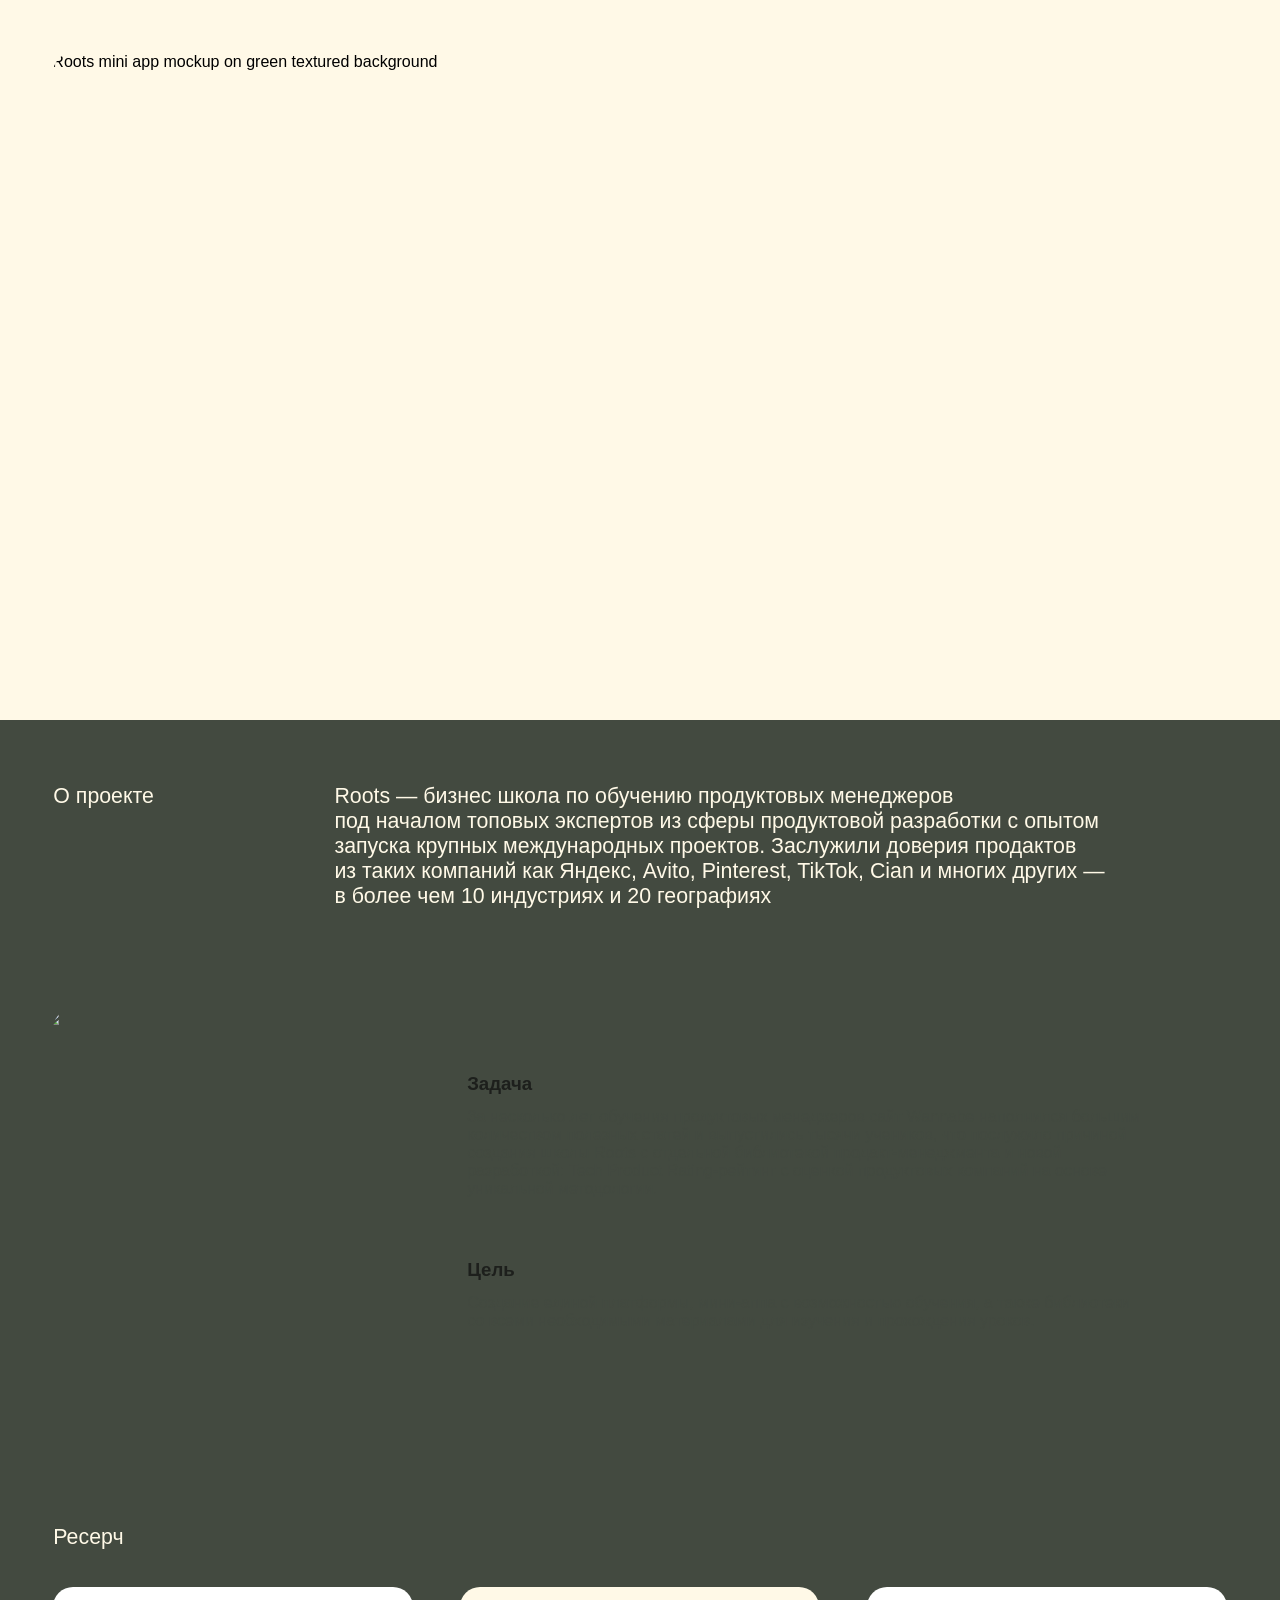
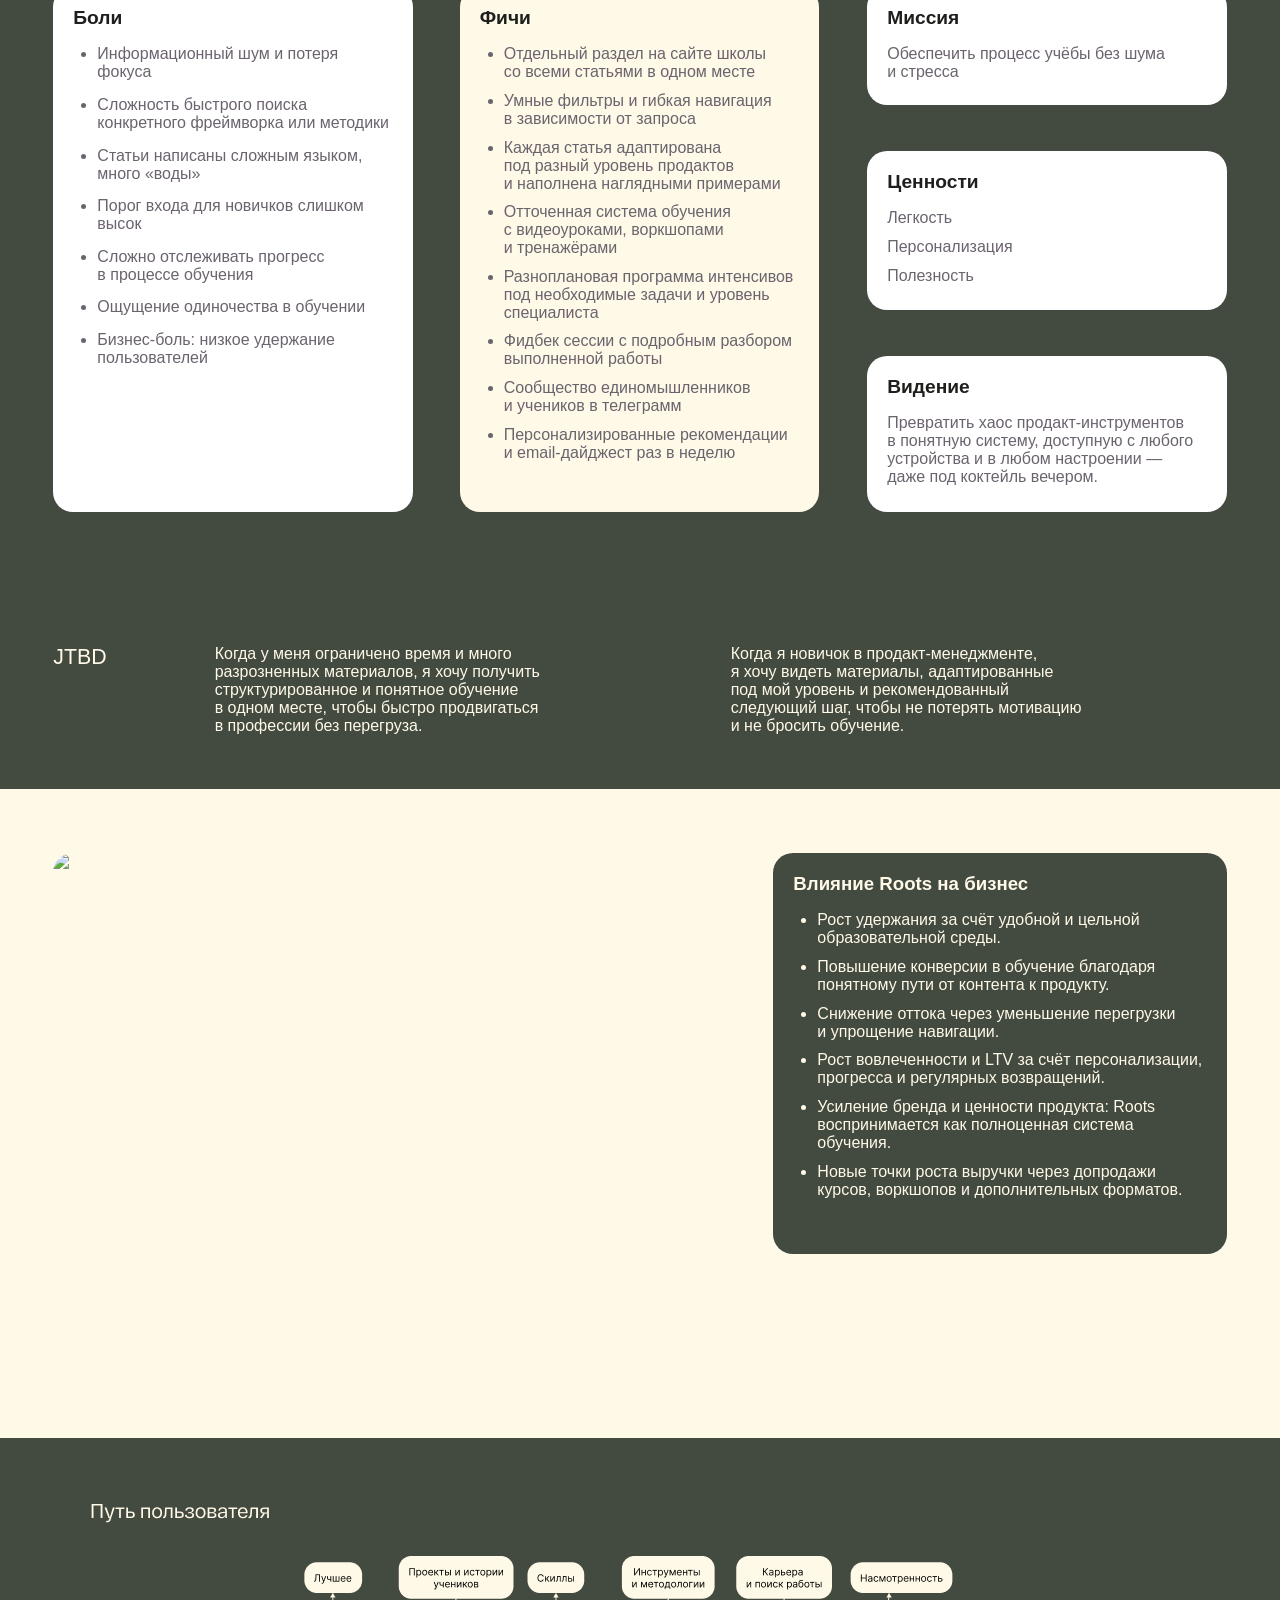
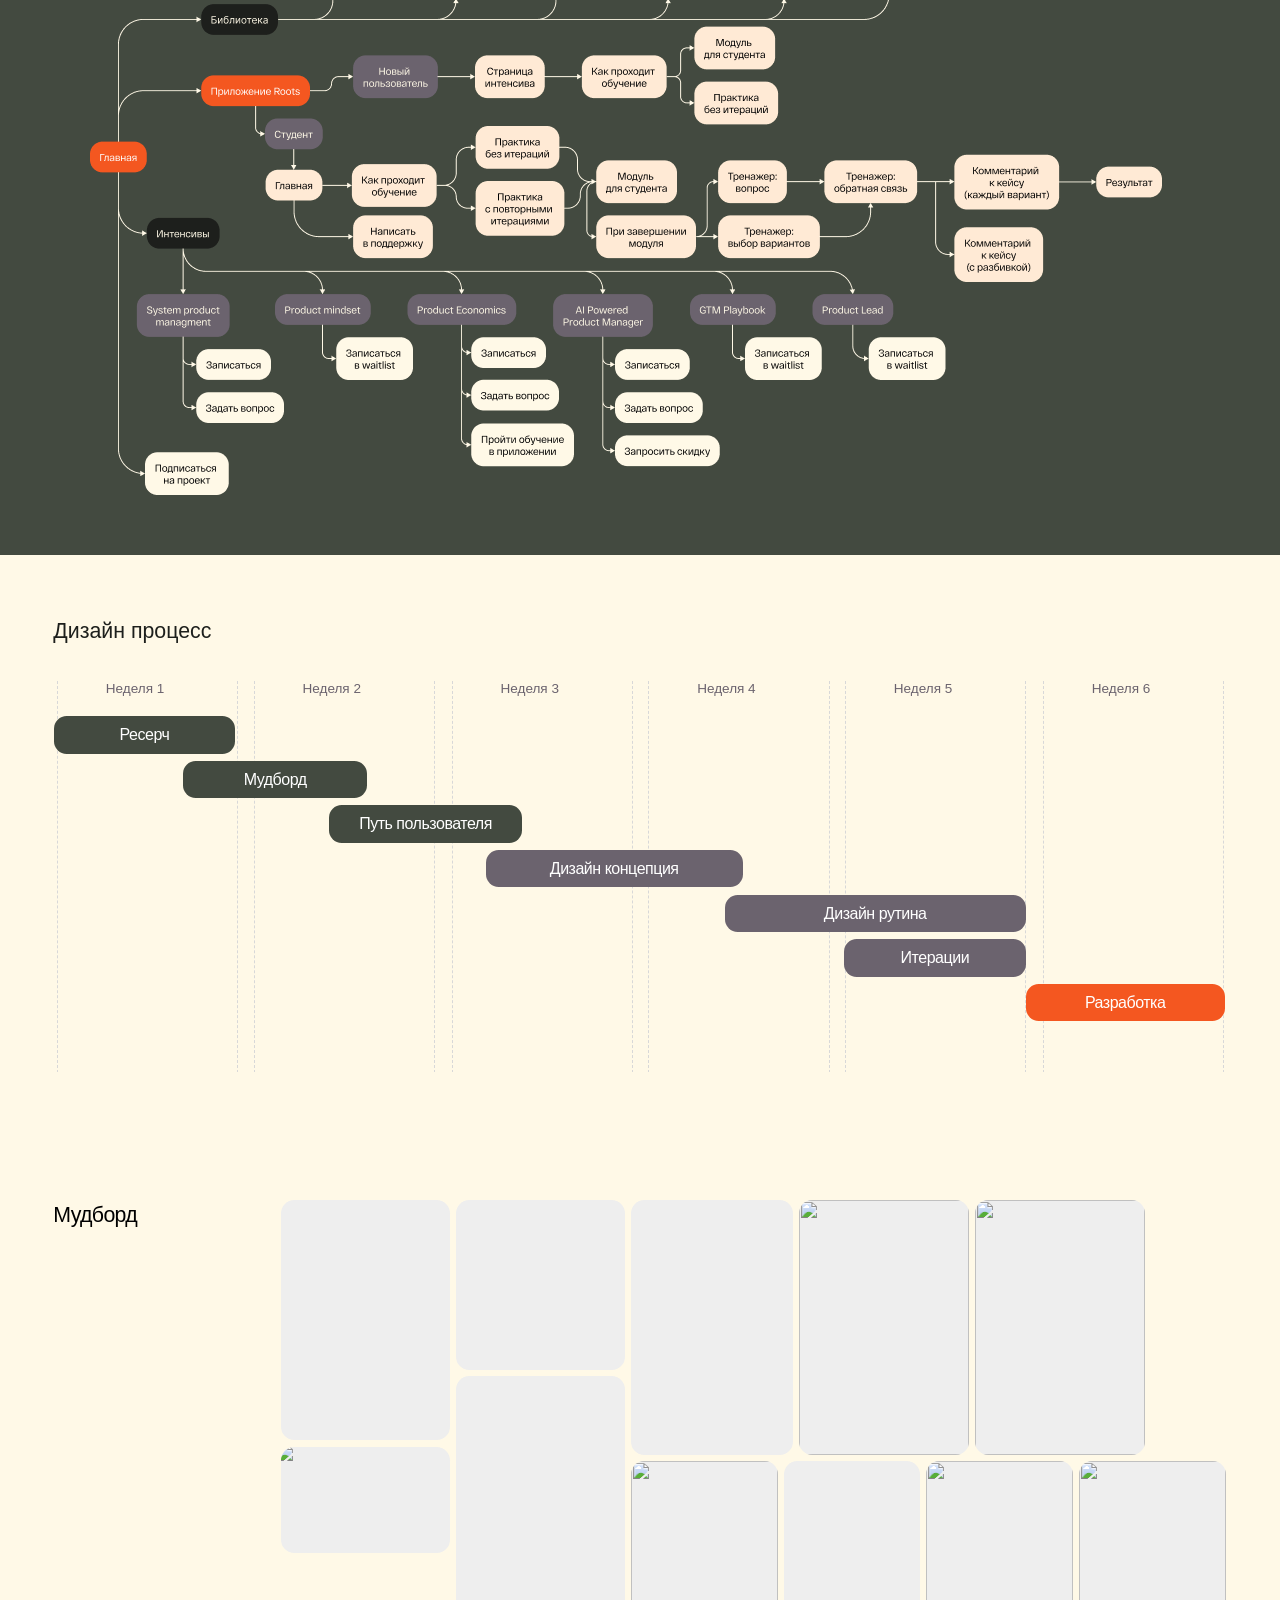
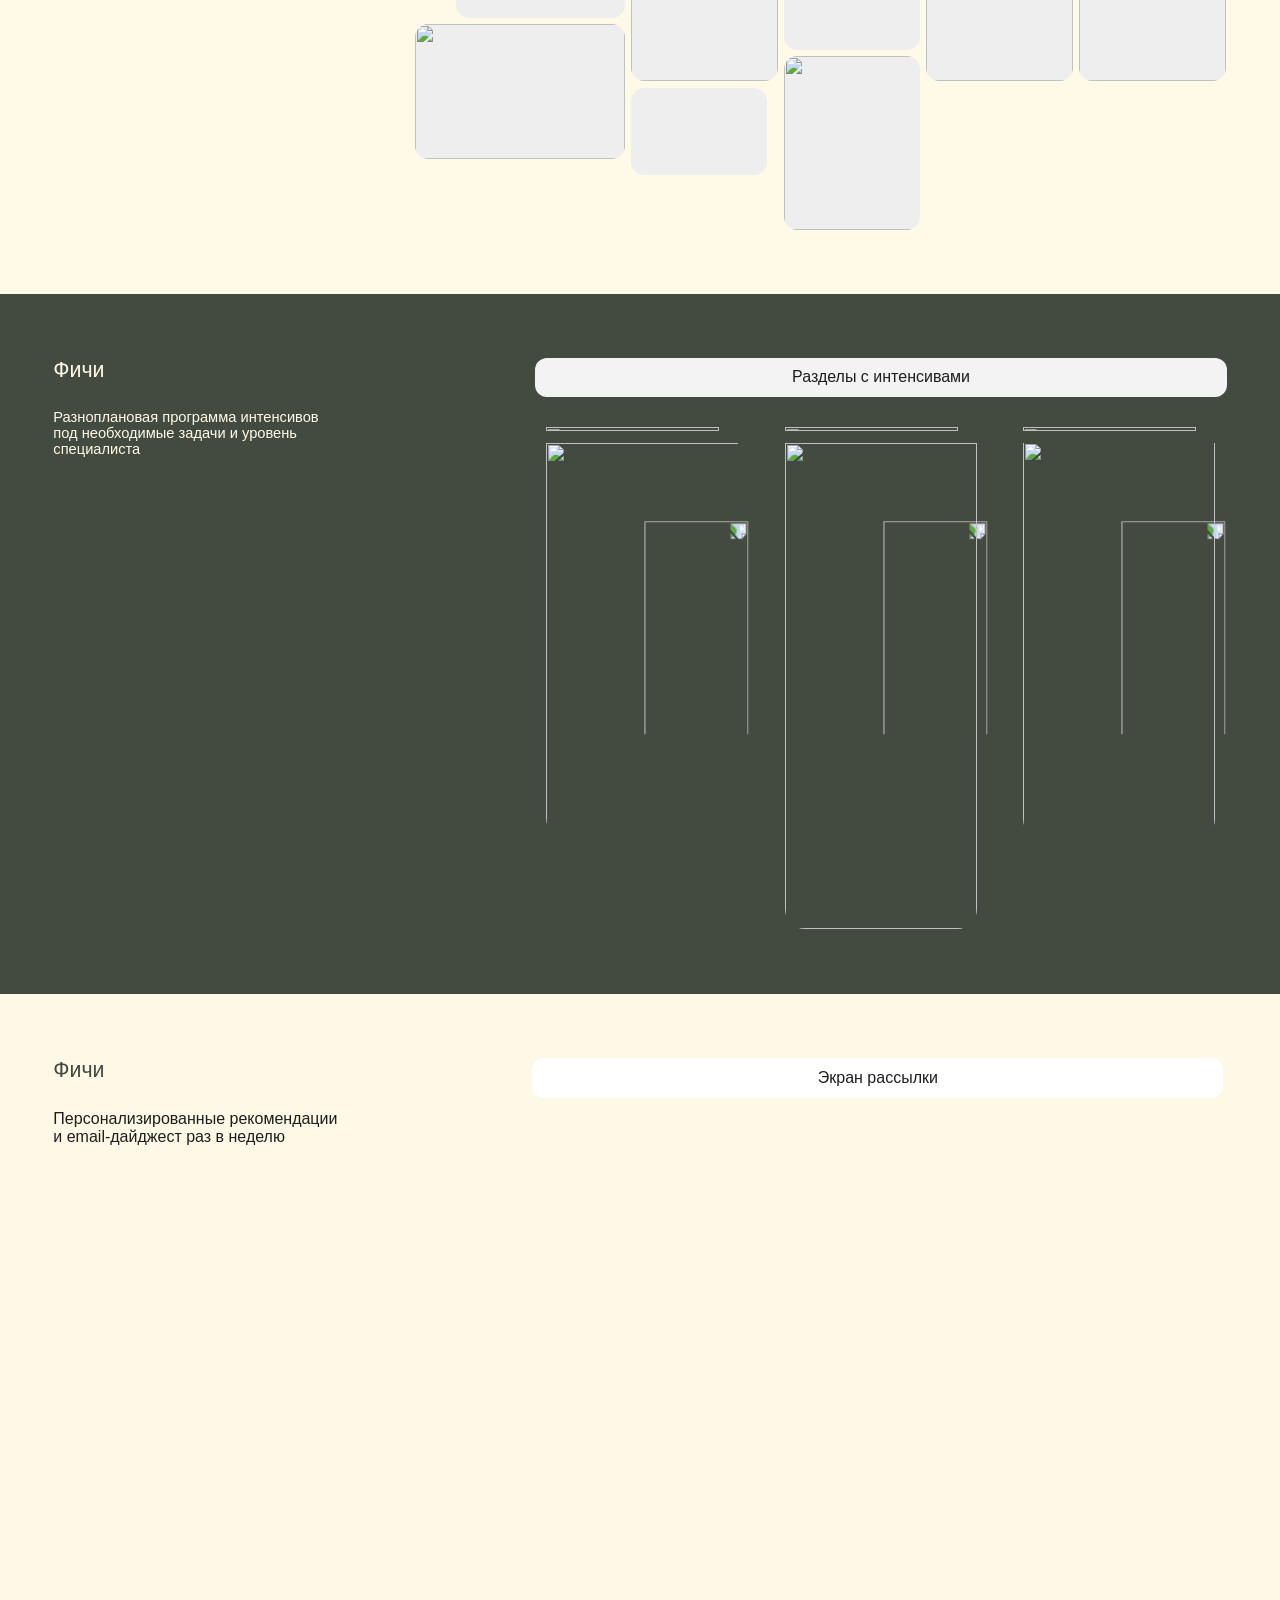
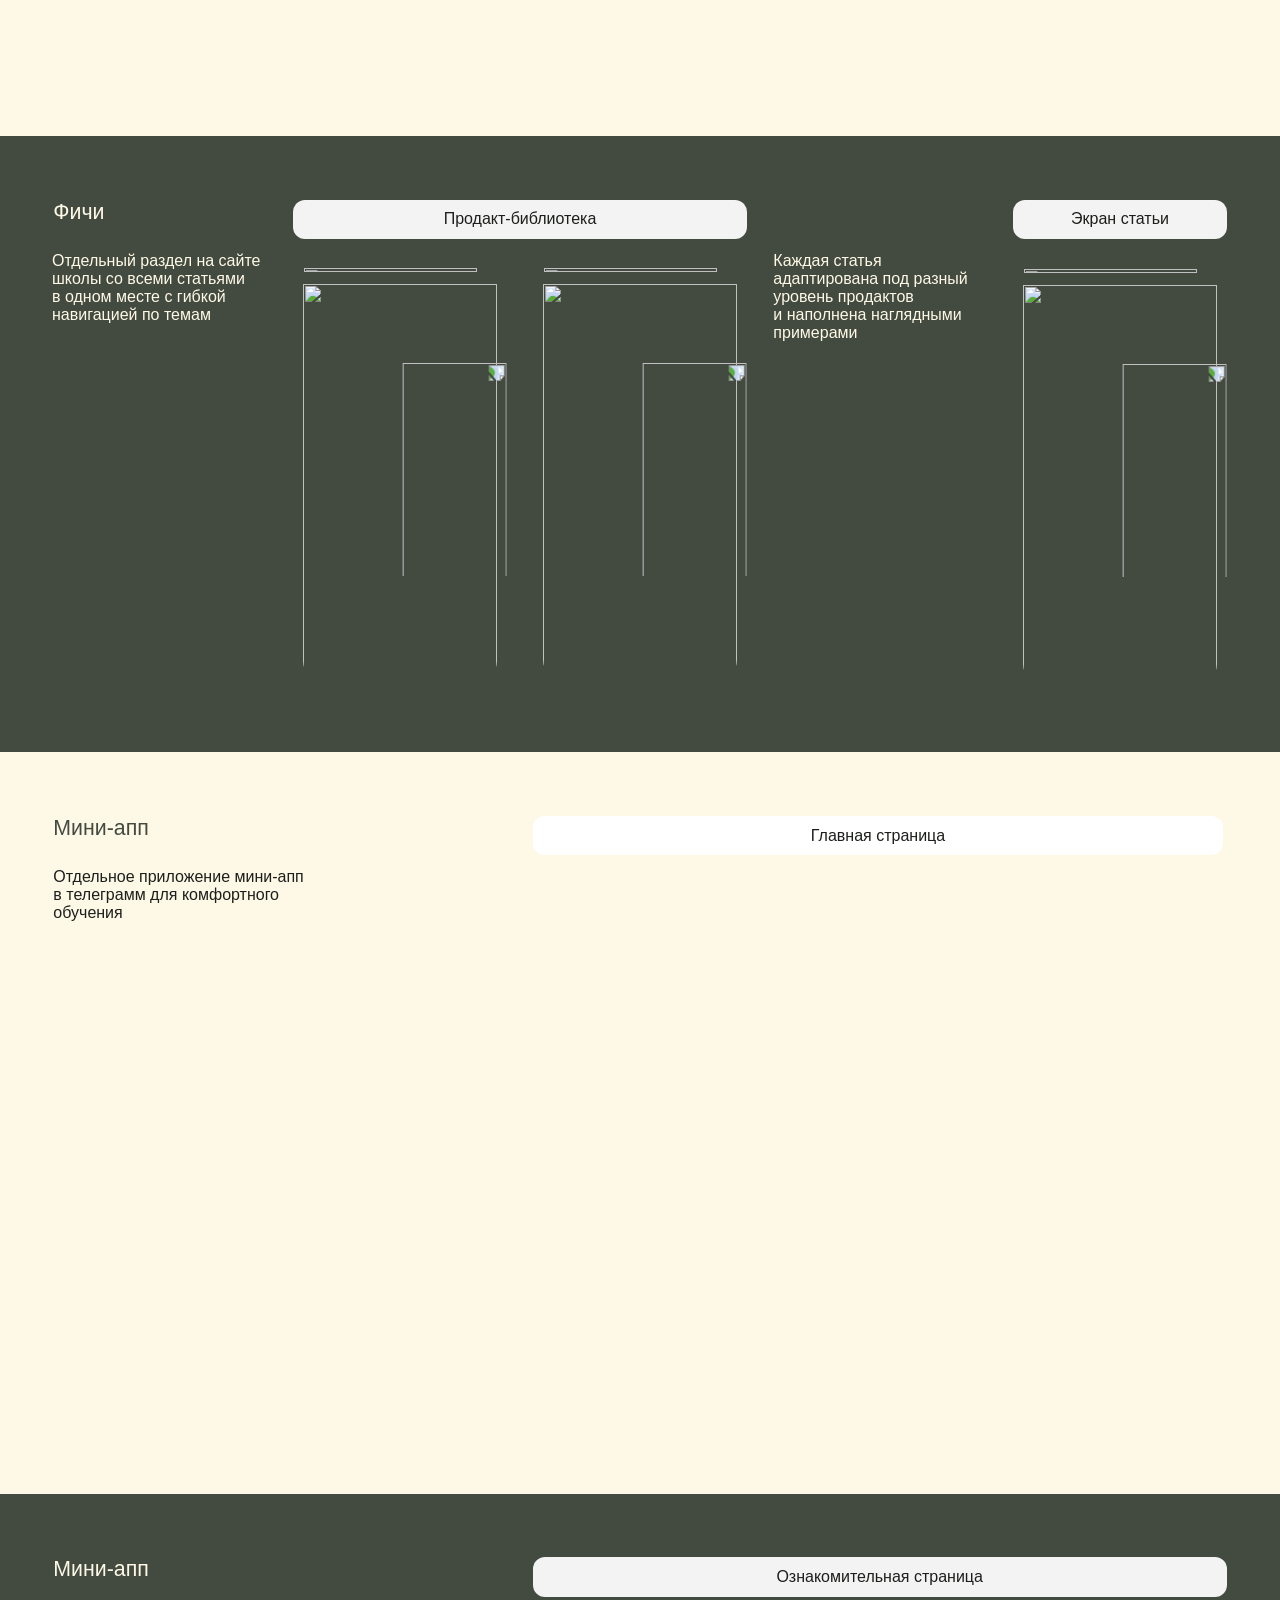
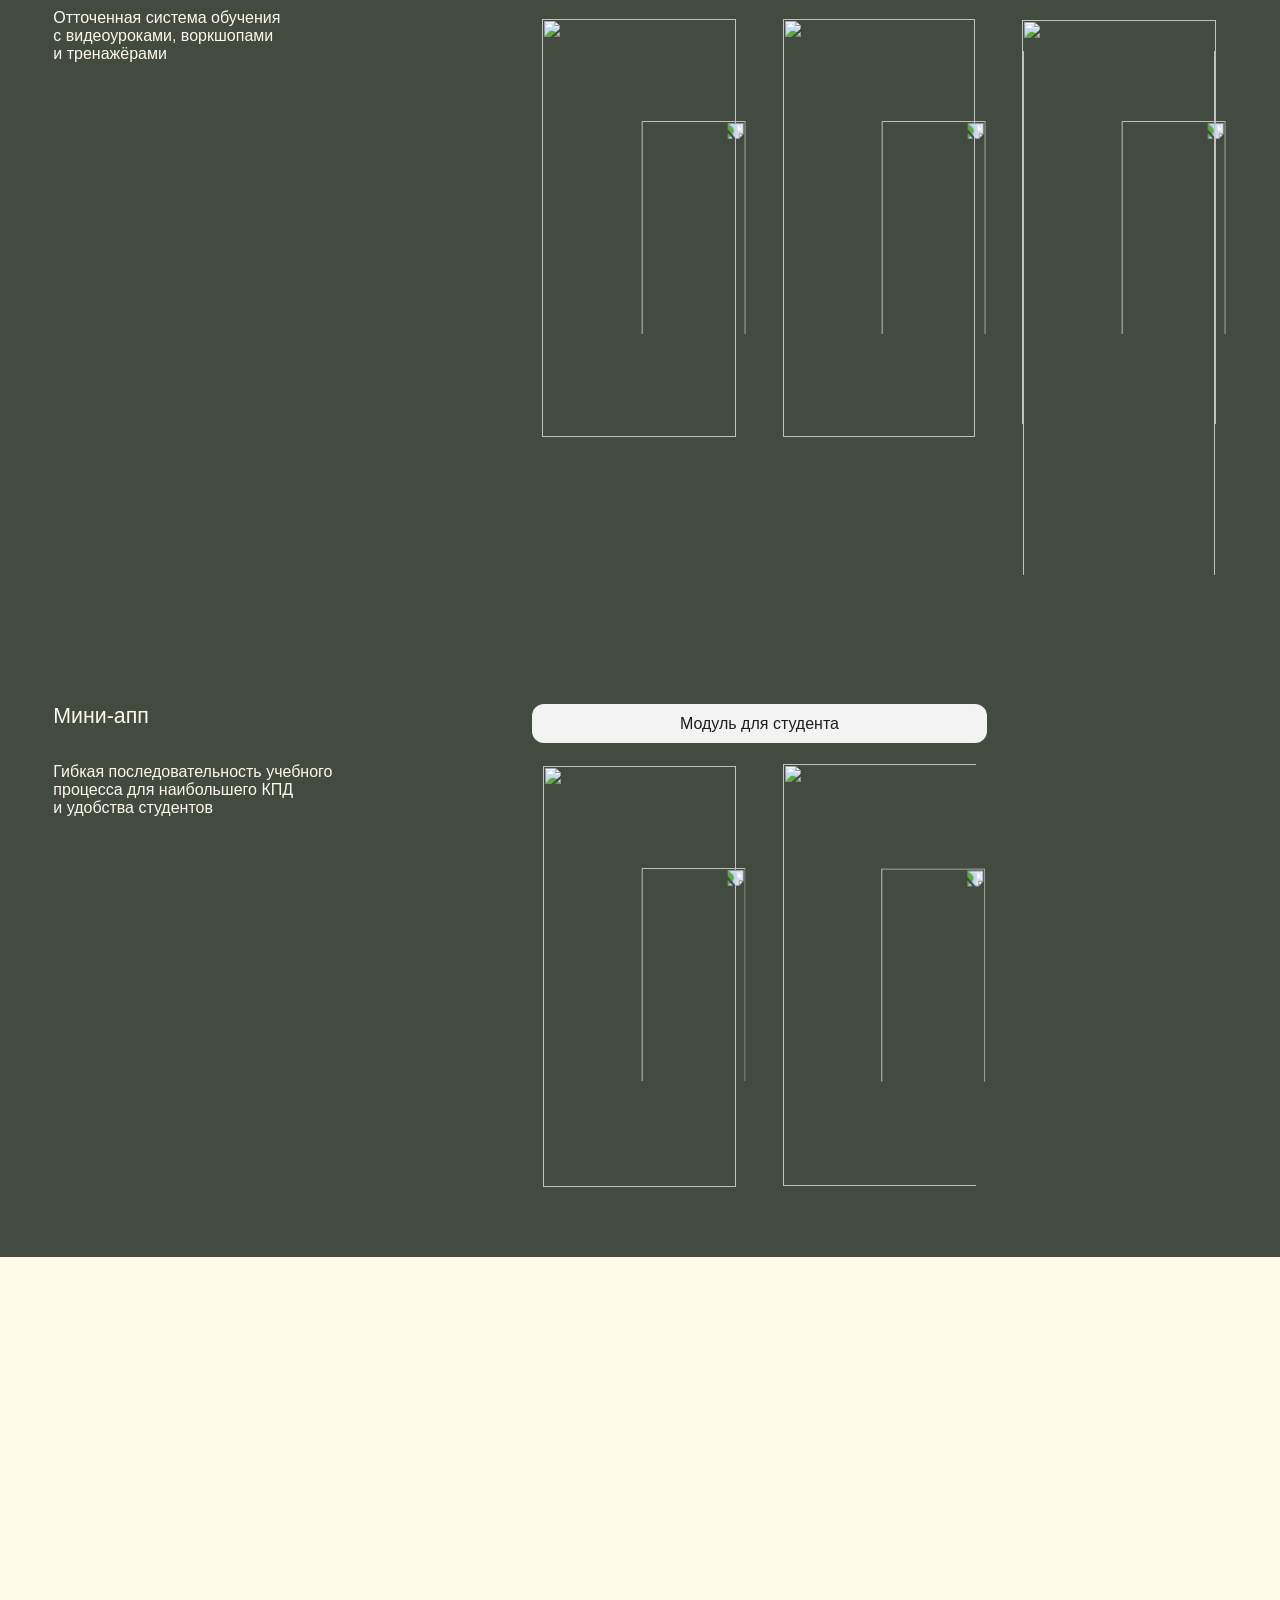
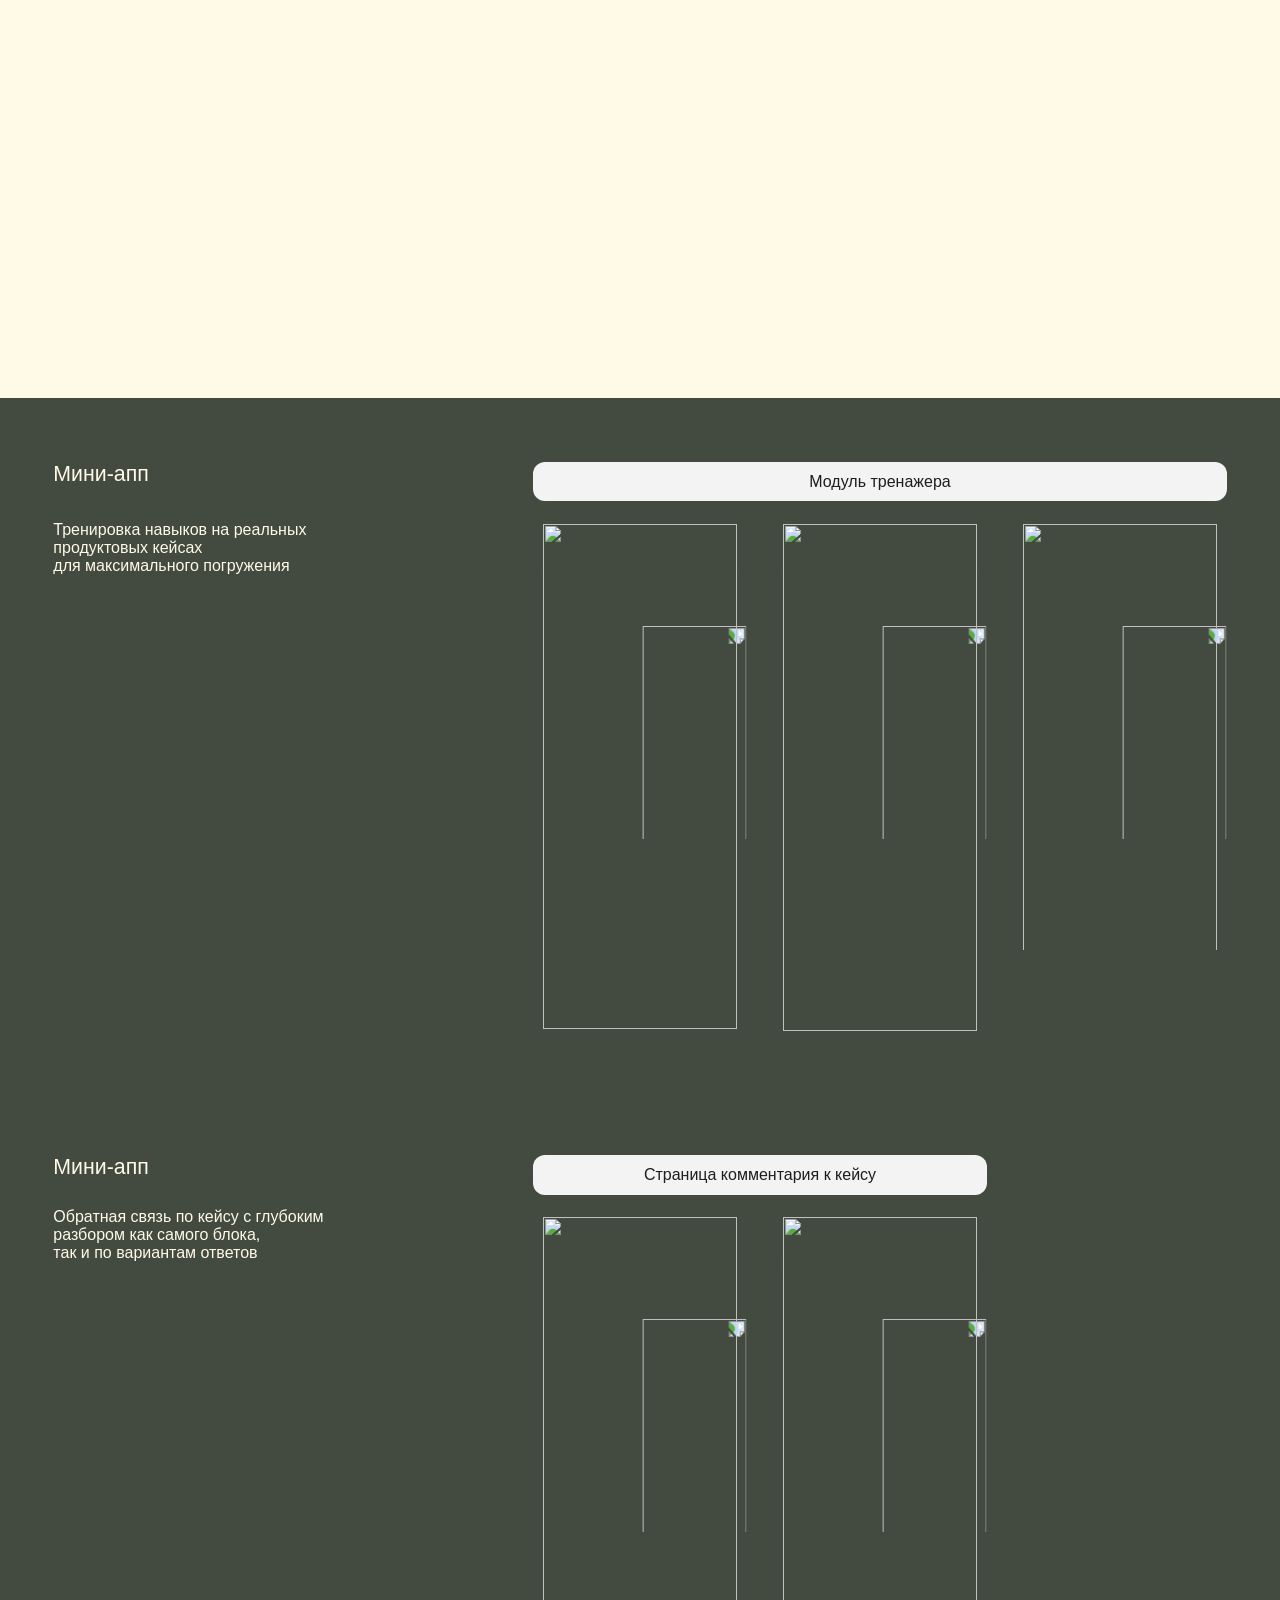
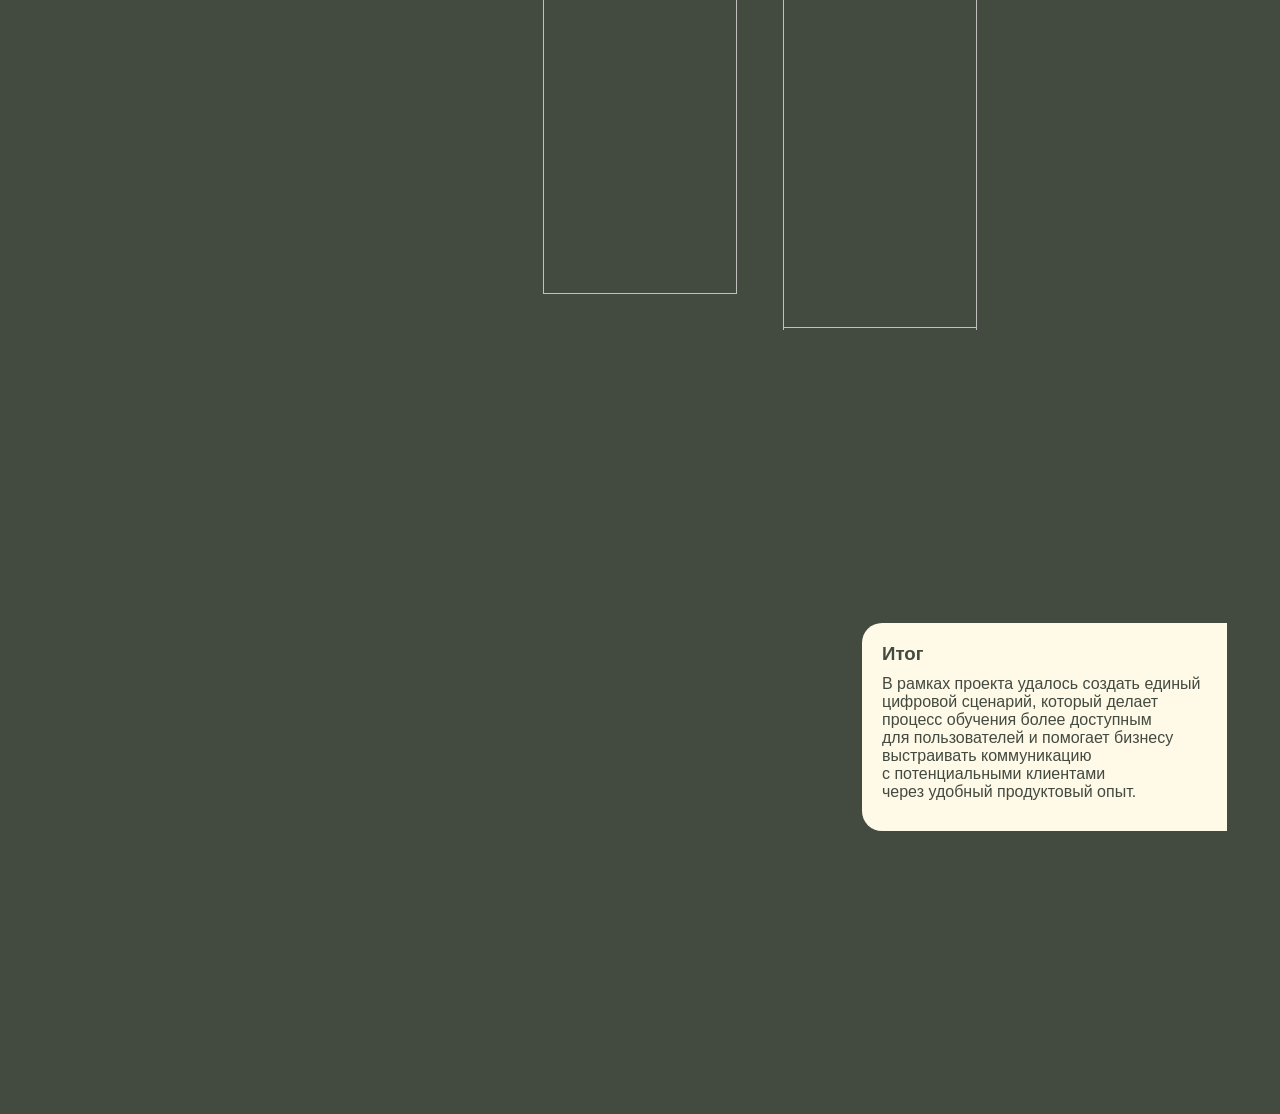
==== commit 6d414ff1: "Add files via upload" ====
--- a/roots-project.html
+++ b/roots-project.html
@@ -4,7 +4,7 @@
     <meta charset="UTF-8" />
     <meta name="viewport" content="width=device-width, initial-scale=1.0" />
     <title>Roots mini app</title>
-    <link rel="stylesheet" href="styles.css?v=35" />
+    <link rel="stylesheet" href="styles.css?v=38" />
   </head>
   <body class="case-page roots-case-page">
     <main class="case-shell roots-case-shell" aria-label="Roots mini app project preview">
@@ -140,127 +140,10 @@
           </ul>
         </article>
       </section>
-
       <section class="roots-userflow-section" data-node-id="479:8209" aria-label="Roots user flow">
-        <h2 class="roots-userflow-title" data-node-id="479:8354">Путь пользователя</h2>
-        <div class="roots-userflow-canvas" data-node-id="479:8210">
-          <div class="roots-userflow-lines" aria-hidden="true">
-            <svg class="flow-lines-svg" viewBox="0 0 1072 539" role="presentation" focusable="false">
-              <defs>
-                <marker id="flow-arrow" viewBox="0 0 8 8" refX="6.3" refY="4" markerWidth="5.4" markerHeight="5.4" orient="auto-start-reverse">
-                  <path d="M1 1 L7 4 L1 7" />
-                </marker>
-              </defs>
-
-              <path d="M 56.75 201 H 70 Q 93.125 201 93.125 178 V 85 Q 93.125 63.4375 111.25 63.4375" />
-              <path d="M 56.75 201 H 70 Q 93.125 201 93.125 151 Q 93.125 134.6875 111.25 134.6875" />
-              <path d="M 56.75 201 H 43 Q 28.4375 201 28.4375 216.25 V 260 Q 28.4375 276.875 56.875 276.875" />
-              <path d="M 56.75 216.25 H 43 Q 28.4375 216.25 28.4375 232 V 517.5 Q 28.4375 517.5 55 517.5" />
-
-              <path class="flow-backbone" d="M 188.125 63.4375 H 799" />
-              <path d="M 188.125 63.4375 H 232 Q 242.8125 63.4375 242.8125 52 V 36.875" />
-              <path d="M 188.125 63.4375 H 355 Q 365.9375 63.4375 365.9375 52 V 42.5" />
-              <path d="M 188.125 63.4375 H 456 Q 465.9375 63.4375 465.9375 52 V 36.875" />
-              <path d="M 188.125 63.4375 H 568 Q 578.125 63.4375 578.125 52 V 42.5" />
-              <path d="M 188.125 63.4375 H 684 Q 694.0625 63.4375 694.0625 52 V 42.5" />
-              <path d="M 188.125 63.4375 H 789 Q 799.0625 63.4375 799.0625 52 V 36.875" />
-
-              <path d="M 220 134.6875 H 263.125" />
-              <path d="M 165.625 150 V 177.8125" />
-              <path d="M 203.75 193.125 V 213.75" />
-              <path d="M 232.5 229.375 H 261.875" />
-              <path d="M 204.0625 244.375 V 280.625 H 263.125" />
-
-              <path d="M 347.5 120.625 H 385" />
-              <path d="M 454.375 120.625 H 491.875" />
-              <path d="M 576.875 120.625 H 594 Q 604.375 120.625 604.375 106" />
-              <path d="M 576.875 120.625 H 594 Q 604.375 120.625 604.375 146.875" />
-
-              <path d="M 346.875 229.375 H 371 Q 385.625 229.375 385.625 191.25" />
-              <path d="M 346.875 229.375 H 371 Q 385.625 229.375 385.625 252.1875" />
-              <path d="M 468.75 191.25 H 490 Q 506.25 191.25 506.25 225.625" />
-              <path d="M 474.375 252.1875 H 506.25" />
-              <path d="M 506.25 225.625 V 280.625" />
-              <path d="M 606.25 225.625 H 628.125" />
-              <path d="M 606.25 280.625 H 628.125" />
-              <path d="M 696.875 225.625 H 734.375" />
-              <path d="M 729.375 280.625 H 765 Q 780.625 280.625 780.625 247" />
-              <path d="M 826.875 225.625 H 864.375" />
-              <path d="M 968.75 225.9375 H 1006.25" />
-              <path d="M 916.75 253.5 V 271.25" />
-
-              <path class="flow-backbone" d="M 129.625 292.5 Q 129.625 318 155 318 H 762.8125" />
-              <path d="M 93.125 292.5 V 338.125" />
-              <path d="M 155 318 H 218 Q 232.5 318 232.5 338.125" />
-              <path d="M 155 318 H 357 Q 371.5625 318 371.5625 338.125" />
-              <path d="M 155 318 H 500 Q 512.8125 318 512.8125 338.125" />
-              <path d="M 155 318 H 630 Q 642.5 318 642.5 338.125" />
-              <path d="M 155 318 H 748 Q 762.8125 318 762.8125 338.125" />
-
-              <path d="M 93.125 380.625 V 408.4375 H 106.25" />
-              <path d="M 93.125 380.625 V 451.5625 H 106.25" />
-              <path d="M 232.5 368.75 V 402.5 H 246.25" />
-              <path d="M 371.5625 368.75 V 396.5625 H 381.25" />
-              <path d="M 371.5625 368.75 V 439.0625 H 381.25" />
-              <path d="M 371.5625 368.75 V 488.75 H 381.25" />
-              <path d="M 512.8125 380.625 V 408.4375 H 525" />
-              <path d="M 512.8125 380.625 V 451.5625 H 525" />
-              <path d="M 512.8125 380.625 V 494.6875 H 525" />
-              <path d="M 642.5 368.75 V 402.5 H 655" />
-              <path d="M 762.8125 368.75 V 402.5 H 778.75" />
-            </svg>
-          </div>
-          <span class="flow-node node-orange" style="--x:0%;--y:34.4388%;--w:5.2938%;--h:5.705%">Главная</span>
-          <span class="flow-node node-dark" style="--x:10.3778%;--y:8.9286%;--w:7.1595%;--h:5.705%">Библиотека</span>
-          <span class="flow-node node-orange" style="--x:10.3778%;--y:22.1475%;--w:10.1446%;--h:5.705%">Приложение Roots</span>
-          <span class="flow-node node-dark" style="--x:5.3055%;--y:48.5853%;--w:6.7864%;--h:5.705%">Интенсивы</span>
-          <span class="flow-node node-muted" style="--x:16.3246%;--y:30.1484%;--w:5.3871%;--h:5.705%">Студент</span>
-          <span class="flow-node node-cream" style="--x:16.3829%;--y:39.6568%;--w:5.2938%;--h:5.705%">Главная</span>
-          <span class="flow-node node-muted" style="--x:24.5452%;--y:18.4369%;--w:7.9058%;--h:7.9314%">Новый<br />пользователь</span>
-          <span class="flow-node node-cream" style="--x:35.9142%;--y:18.4369%;--w:6.5065%;--h:7.9314%">Страница<br />интенсива</span>
-          <span class="flow-node node-cream" style="--x:45.8839%;--y:18.4369%;--w:7.9058%;--h:7.9314%">Как проходит<br />обучение</span>
-          <span class="flow-node node-cream" style="--x:56.3783%;--y:13.103%;--w:7.5326%;--h:7.9314%">Модуль<br />для студента</span>
-          <span class="flow-node node-cream" style="--x:56.3783%;--y:23.3071%;--w:7.8125%;--h:7.9314%">Практика<br />без итераций</span>
-          <span class="flow-node node-cream" style="--x:24.4286%;--y:38.6132%;--w:7.9058%;--h:7.9314%">Как проходит<br />обучение</span>
-          <span class="flow-node node-cream" style="--x:24.5452%;--y:48.1215%;--w:7.4394%;--h:7.9314%">Написать<br />в поддержку</span>
-          <span class="flow-node node-cream" style="--x:35.9725%;--y:31.5399%;--w:7.8125%;--h:7.9314%">Практика<br />без итераций</span>
-          <span class="flow-node node-cream" style="--x:35.9725%;--y:41.744%;--w:8.2789%;--h:10.1577%">Практика<br />с повторными<br />итерациями</span>
-          <span class="flow-node node-cream" style="--x:47.2248%;--y:37.9174%;--w:7.5326%;--h:7.9314%">Модуль<br />для студента</span>
-          <span class="flow-node node-cream" style="--x:47.2248%;--y:48.1215%;--w:9.305%;--h:7.9314%">При завершении<br />модуля</span>
-          <span class="flow-node node-cream" style="--x:58.5938%;--y:37.9174%;--w:6.4132%;--h:7.9314%">Тренажер:<br />вопрос</span>
-          <span class="flow-node node-cream" style="--x:58.5938%;--y:48.1215%;--w:9.4916%;--h:7.9314%">Тренажер:<br />выбор вариантов</span>
-          <span class="flow-node node-cream" style="--x:68.5051%;--y:37.9174%;--w:8.6521%;--h:7.9314%">Тренажер:<br />обратная связь</span>
-          <span class="flow-node node-cream" style="--x:80.632%;--y:36.8738%;--w:9.7715%;--h:10.1577%">Комментарий<br />к кейсу<br />(каждый вариант)</span>
-          <span class="flow-node node-cream" style="--x:80.632%;--y:50.3247%;--w:8.2789%;--h:10.1577%">Комментарий<br />к кейсу<br />(с разбивкой)</span>
-          <span class="flow-node node-cream" style="--x:93.8666%;--y:39.077%;--w:6.1334%;--h:5.705%">Результат</span>
-          <span class="flow-node node-muted" style="--x:4.3727%;--y:62.7319%;--w:8.6521%;--h:7.9314%">System product<br />managment</span>
-          <span class="flow-node node-muted" style="--x:17.2575%;--y:62.7319%;--w:8.9319%;--h:5.705%">Product mindset</span>
-          <span class="flow-node node-muted" style="--x:29.6175%;--y:62.7319%;--w:10.1446%;--h:5.705%">Product Economics</span>
-          <span class="flow-node node-muted" style="--x:43.202%;--y:62.7319%;--w:9.305%;--h:7.9314%">AI Powered<br />Product Manager</span>
-          <span class="flow-node node-muted" style="--x:55.9701%;--y:62.7319%;--w:7.9991%;--h:5.705%">GTM Playbook</span>
-          <span class="flow-node node-muted" style="--x:67.3974%;--y:62.7319%;--w:7.5326%;--h:5.705%">Product Lead</span>
-          <span class="flow-node node-cream" style="--x:9.9114%;--y:72.936%;--w:6.9729%;--h:5.705%">Записаться</span>
-          <span class="flow-node node-cream" style="--x:9.9114%;--y:80.9369%;--w:8.1856%;--h:5.705%">Задать вопрос</span>
-          <span class="flow-node node-cream" style="--x:22.9711%;--y:70.7328%;--w:7.1595%;--h:7.9314%">Записаться<br />в waitlist</span>
-          <span class="flow-node node-cream" style="--x:35.5644%;--y:70.7328%;--w:6.9729%;--h:5.705%">Записаться</span>
-          <span class="flow-node node-cream" style="--x:35.5644%;--y:78.6178%;--w:8.1856%;--h:5.705%">Задать вопрос</span>
-          <span class="flow-node node-cream" style="--x:35.5644%;--y:86.7347%;--w:9.5849%;--h:7.9314%">Пройти обучение<br />в приложении</span>
-          <span class="flow-node node-cream" style="--x:48.9739%;--y:72.936%;--w:6.9729%;--h:5.705%">Записаться</span>
-          <span class="flow-node node-cream" style="--x:48.9739%;--y:80.9369%;--w:8.1856%;--h:5.705%">Задать вопрос</span>
-          <span class="flow-node node-cream" style="--x:48.9739%;--y:88.9378%;--w:9.7715%;--h:5.705%">Запросить скидку</span>
-          <span class="flow-node node-cream" style="--x:61.1007%;--y:70.7328%;--w:7.1595%;--h:7.9314%">Записаться<br />в waitlist</span>
-          <span class="flow-node node-cream" style="--x:72.6446%;--y:70.7328%;--w:7.1595%;--h:7.9314%">Записаться<br />в waitlist</span>
-          <span class="flow-node node-cream" style="--x:5.1306%;--y:92.0686%;--w:7.8125%;--h:7.9314%">Подписаться<br />на проект</span>
-          <span class="flow-node node-cream" style="--x:19.9977%;--y:1.1596%;--w:5.3871%;--h:5.705%">Лучшее</span>
-          <span class="flow-node node-cream" style="--x:28.8013%;--y:0%;--w:10.7043%;--h:7.9314%">Проекты и истории<br />учеников</span>
-          <span class="flow-node node-cream" style="--x:40.8116%;--y:1.1596%;--w:5.2938%;--h:5.705%">Скиллы</span>
-          <span class="flow-node node-cream" style="--x:49.6152%;--y:0%;--w:8.6521%;--h:7.9314%">Инструменты<br />и методологии</span>
-          <span class="flow-node node-cream" style="--x:60.2845%;--y:0%;--w:8.9319%;--h:7.9314%">Карьера<br />и поиск работы</span>
-          <span class="flow-node node-cream" style="--x:70.9538%;--y:1.1596%;--w:9.4916%;--h:5.705%">Насмотренность</span>
-        </div>
-      </section>
-
-      <section class="roots-process-section" data-node-id="479:8355" aria-label="Roots design process">
+        <div class="roots-userflow-image" role="img" aria-label="Путь пользователя Roots"></div>
+      </section>
+<section class="roots-process-section" data-node-id="479:8355" aria-label="Roots design process">
         <h2 class="roots-process-title" data-node-id="479:8383">Дизайн процесс</h2>
         <div class="roots-process-timeline" data-node-id="479:8356">
           <div class="process-week" style="--x:0.3233%" data-node-id="479:8357">
--- a/styles.css
+++ b/styles.css
@@ -1143,12 +1143,26 @@
 .roots-userflow-section {
   position: relative;
   width: 100%;
-  aspect-ratio: 1200 / 717;
+  display: flex;
+  justify-content: center;
+  aspect-ratio: auto;
   overflow: hidden;
   background: #434a40;
   color: #fff9e7;
   font-family: "RF Dewi", "SF Pro Display", "SF Pro Text", -apple-system, BlinkMacSystemFont,
     "Segoe UI", sans-serif;
+}
+
+.roots-userflow-image {
+  display: block;
+  width: min(100%, 1200px);
+  aspect-ratio: 1200 / 717;
+  height: auto;
+  flex: 0 0 auto;
+  background-image: url('[data-uri]');
+  background-repeat: no-repeat;
+  background-position: center;
+  background-size: contain;
 }
 
 .roots-userflow-title {
@@ -3432,29 +3446,18 @@
 
   .roots-userflow-section {
     aspect-ratio: auto;
-    min-height: 620px;
-    padding: 32px 0 32px 12px;
+    min-height: 0;
+    padding: 0;
     overflow-x: auto;
     overflow-y: hidden;
-  }
-
-  .roots-userflow-title {
-    position: relative;
-    inset: auto;
-    left: auto;
-    top: auto;
-    width: auto;
-    margin-bottom: 28px;
-    font-size: 20px;
-  }
-
-  .roots-userflow-canvas {
-    position: relative;
-    inset: auto;
-    left: auto;
-    top: auto;
-    width: 1072px;
-    max-width: none;
+    justify-content: flex-start;
+  }
+
+  .roots-userflow-image {
+    width: 1200px;
+    max-width: none;
+    aspect-ratio: 1200 / 717;
+    flex: 0 0 auto;
   }
 
   .flow-node {
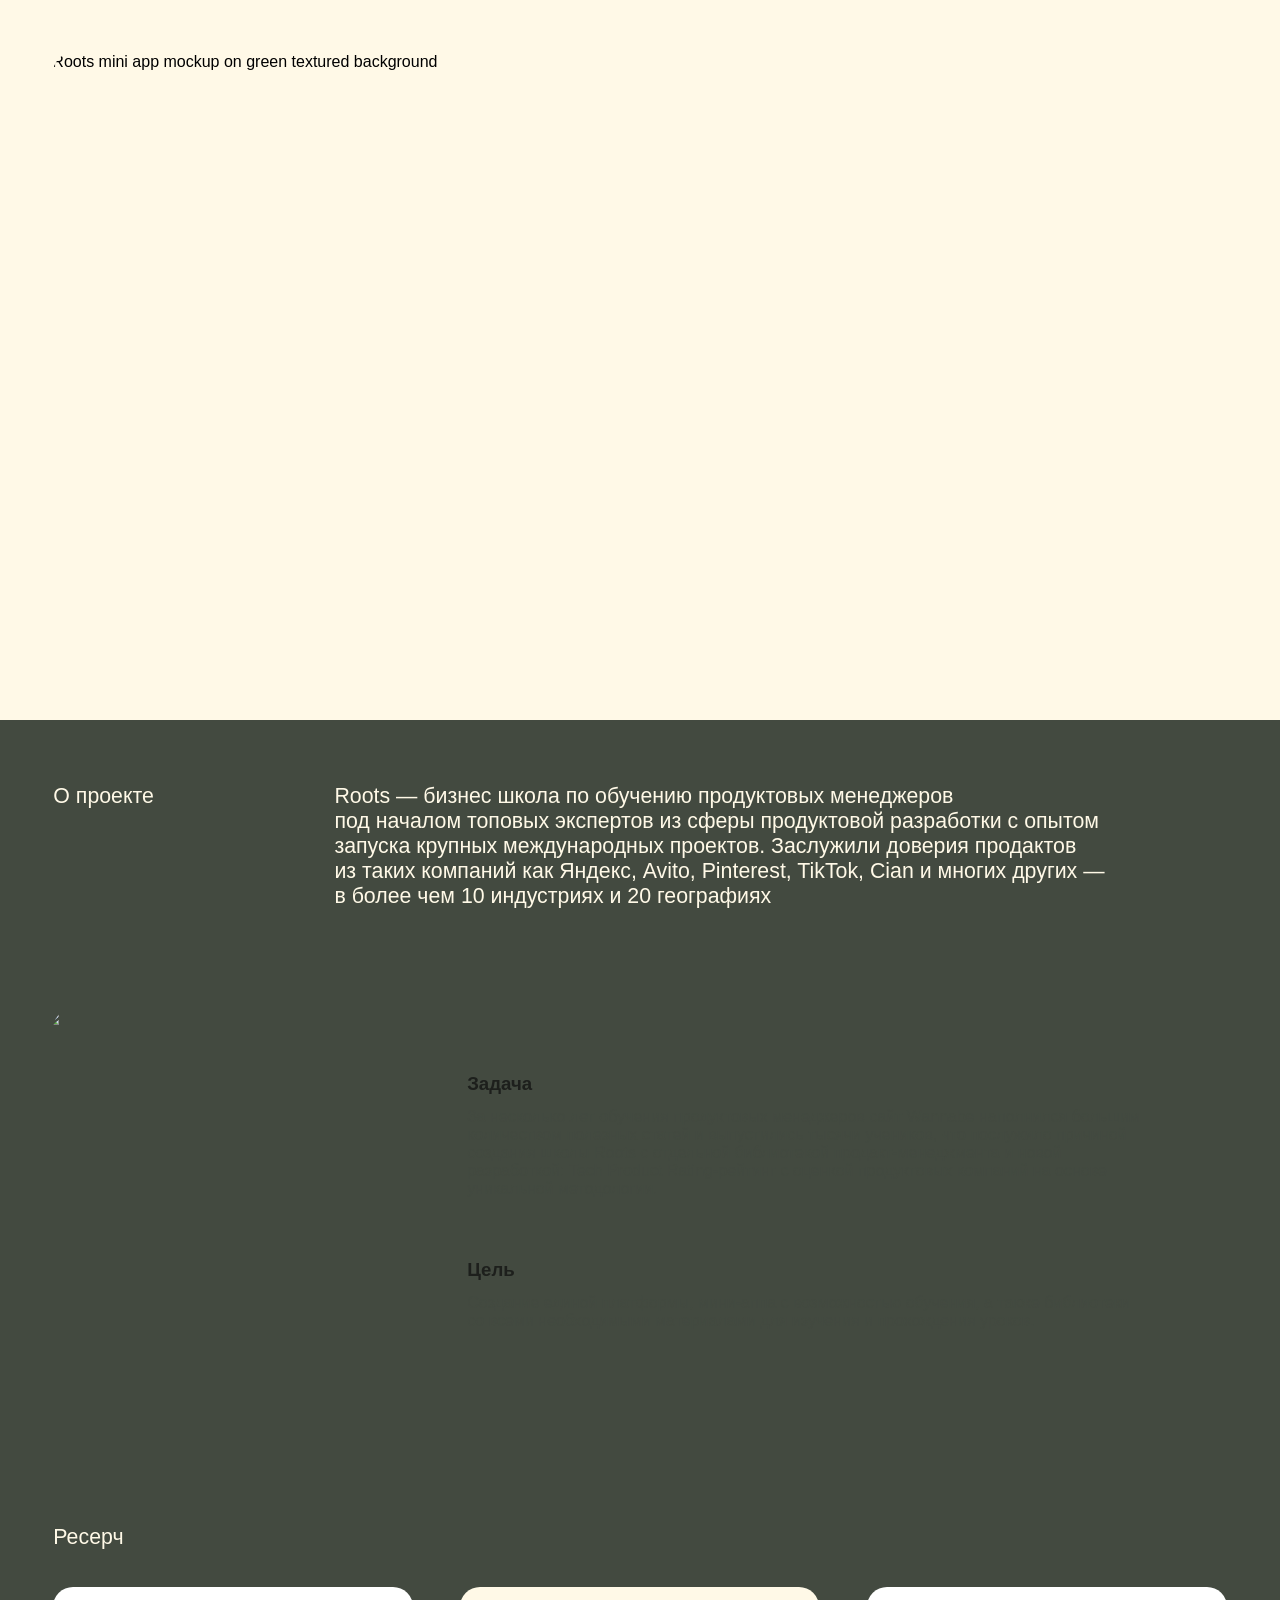
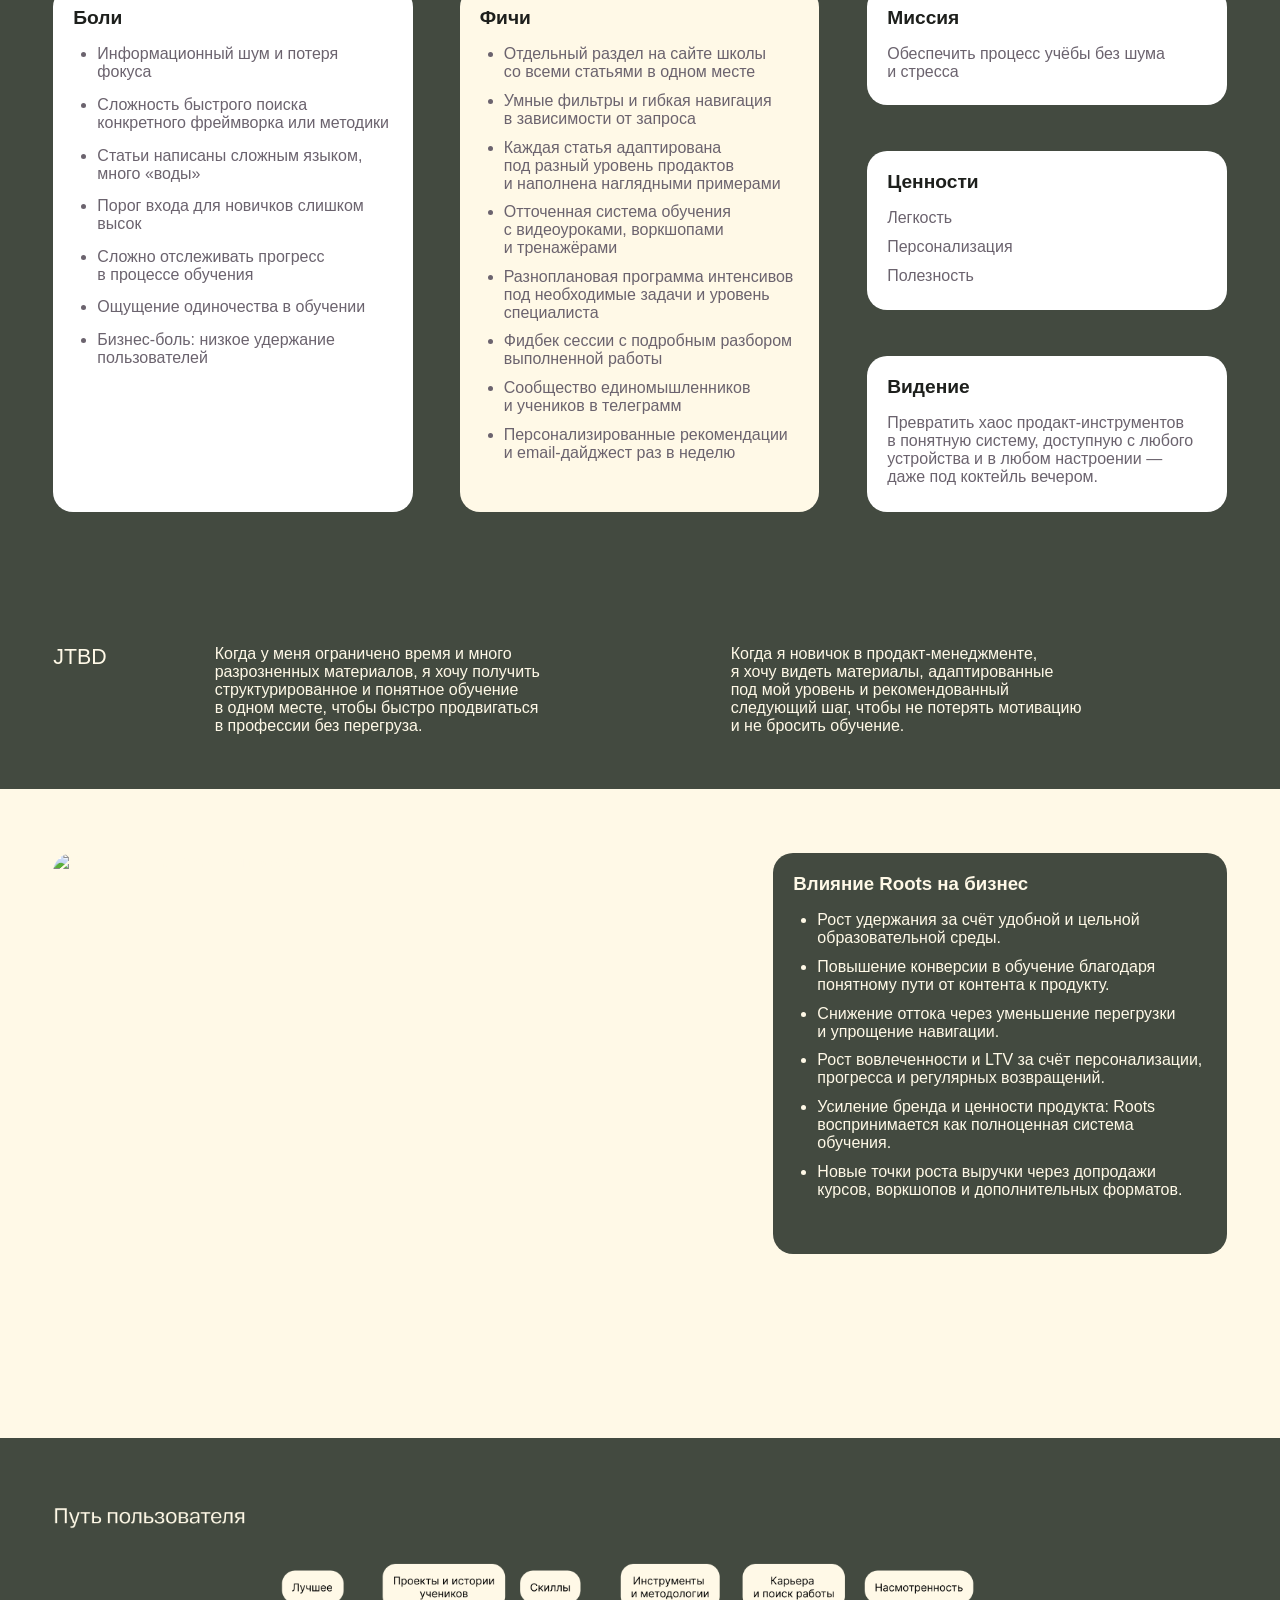
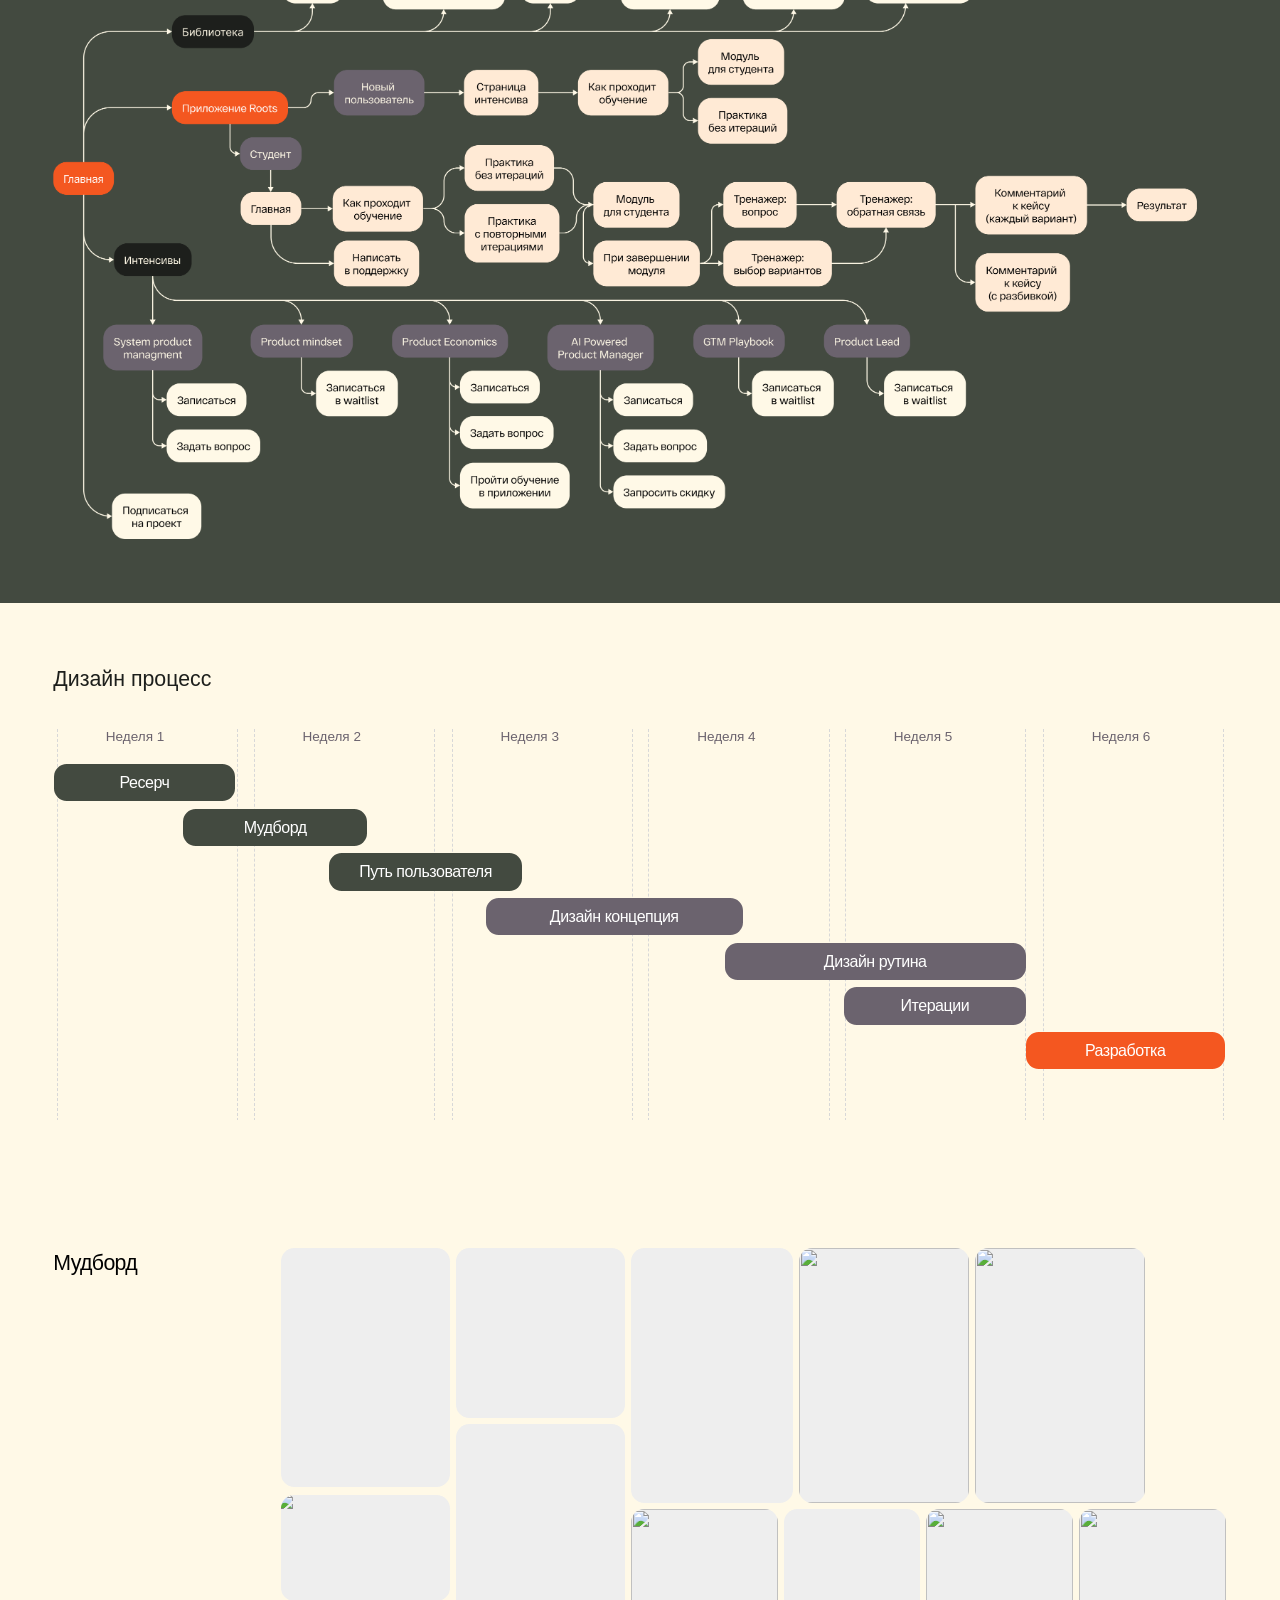
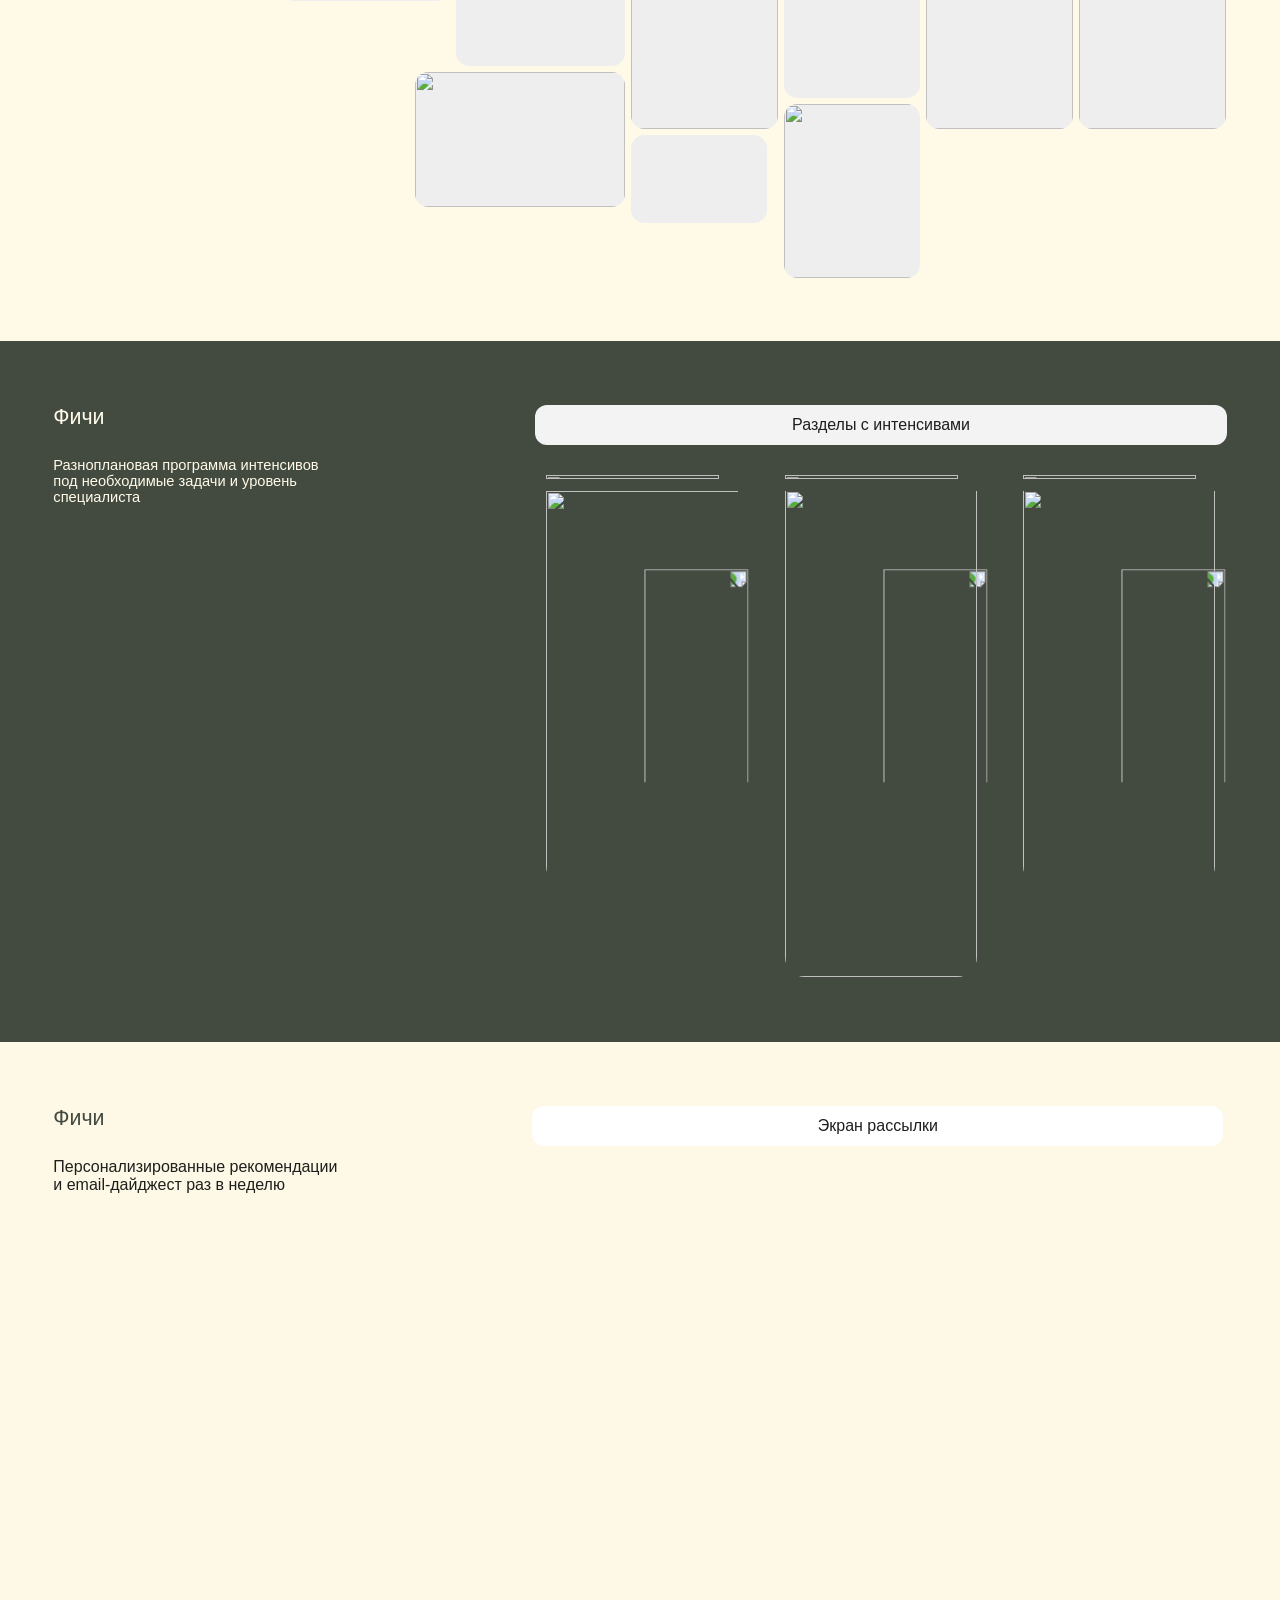
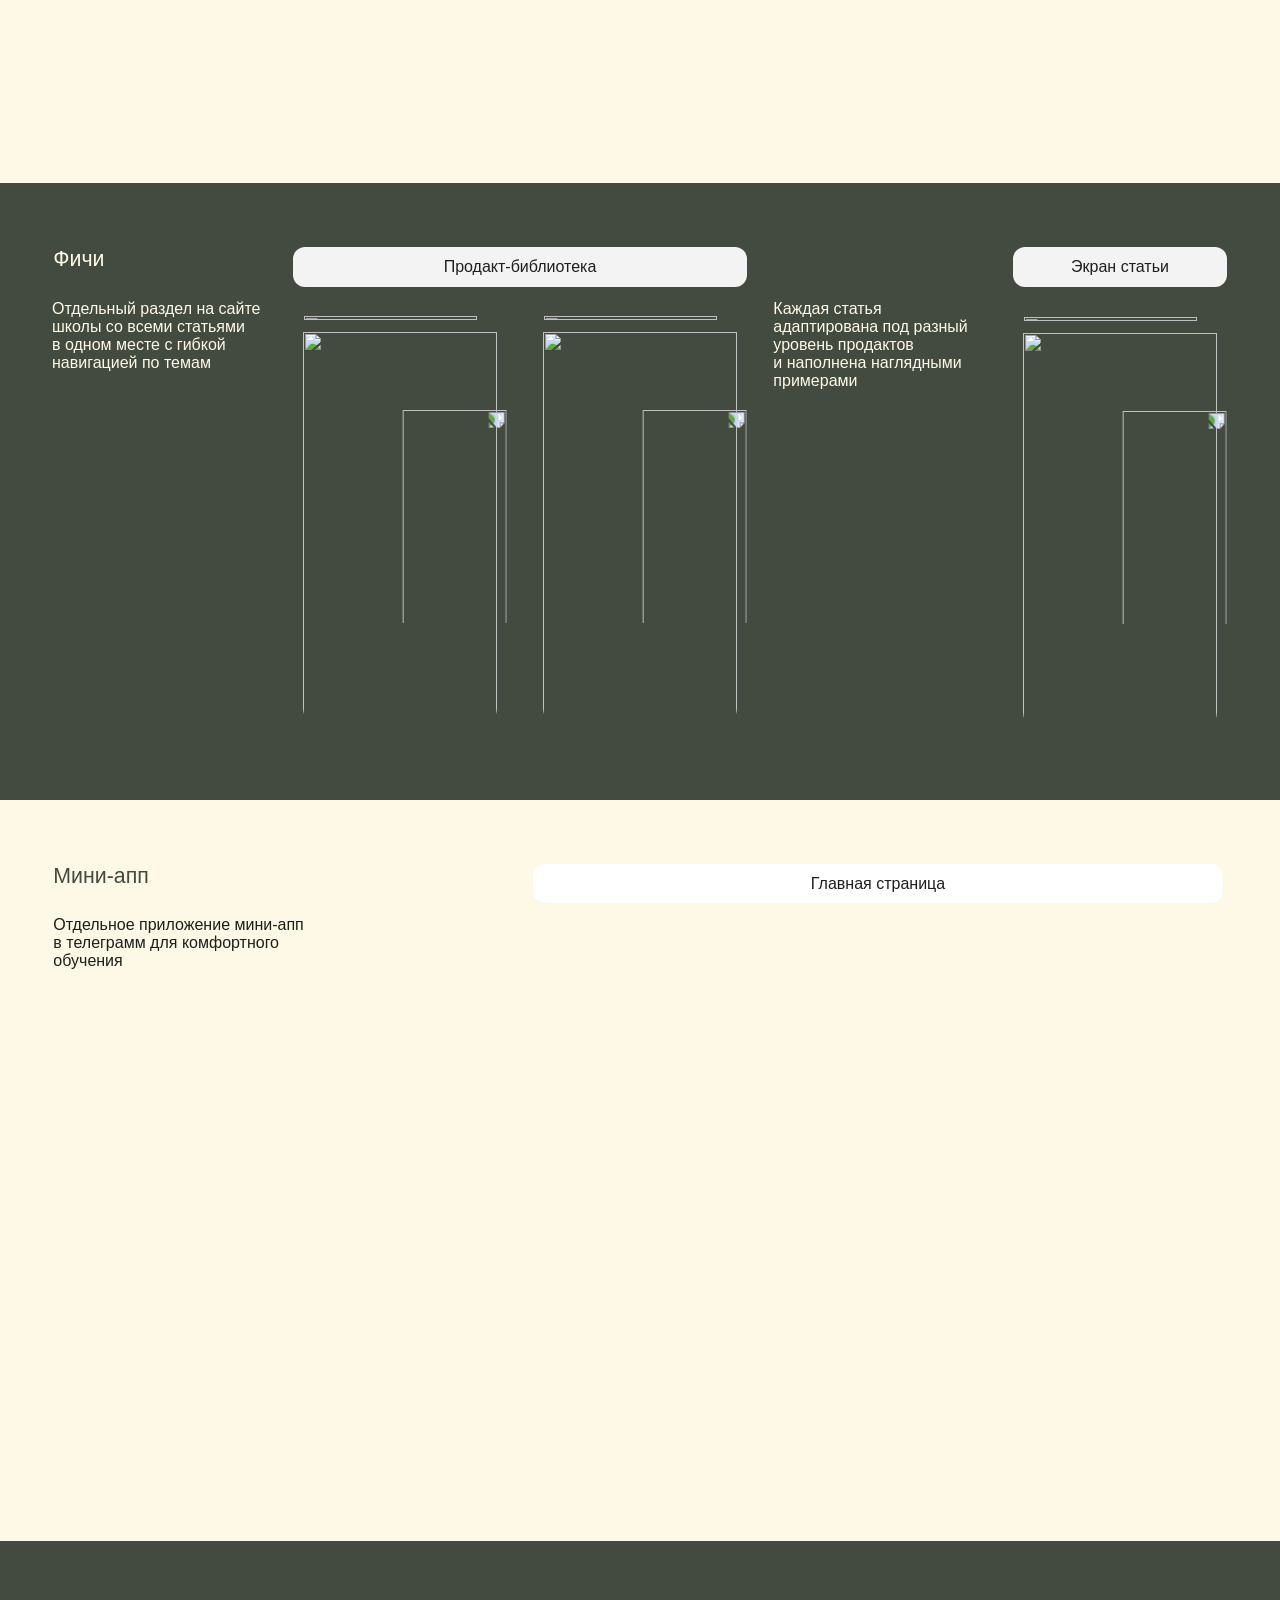
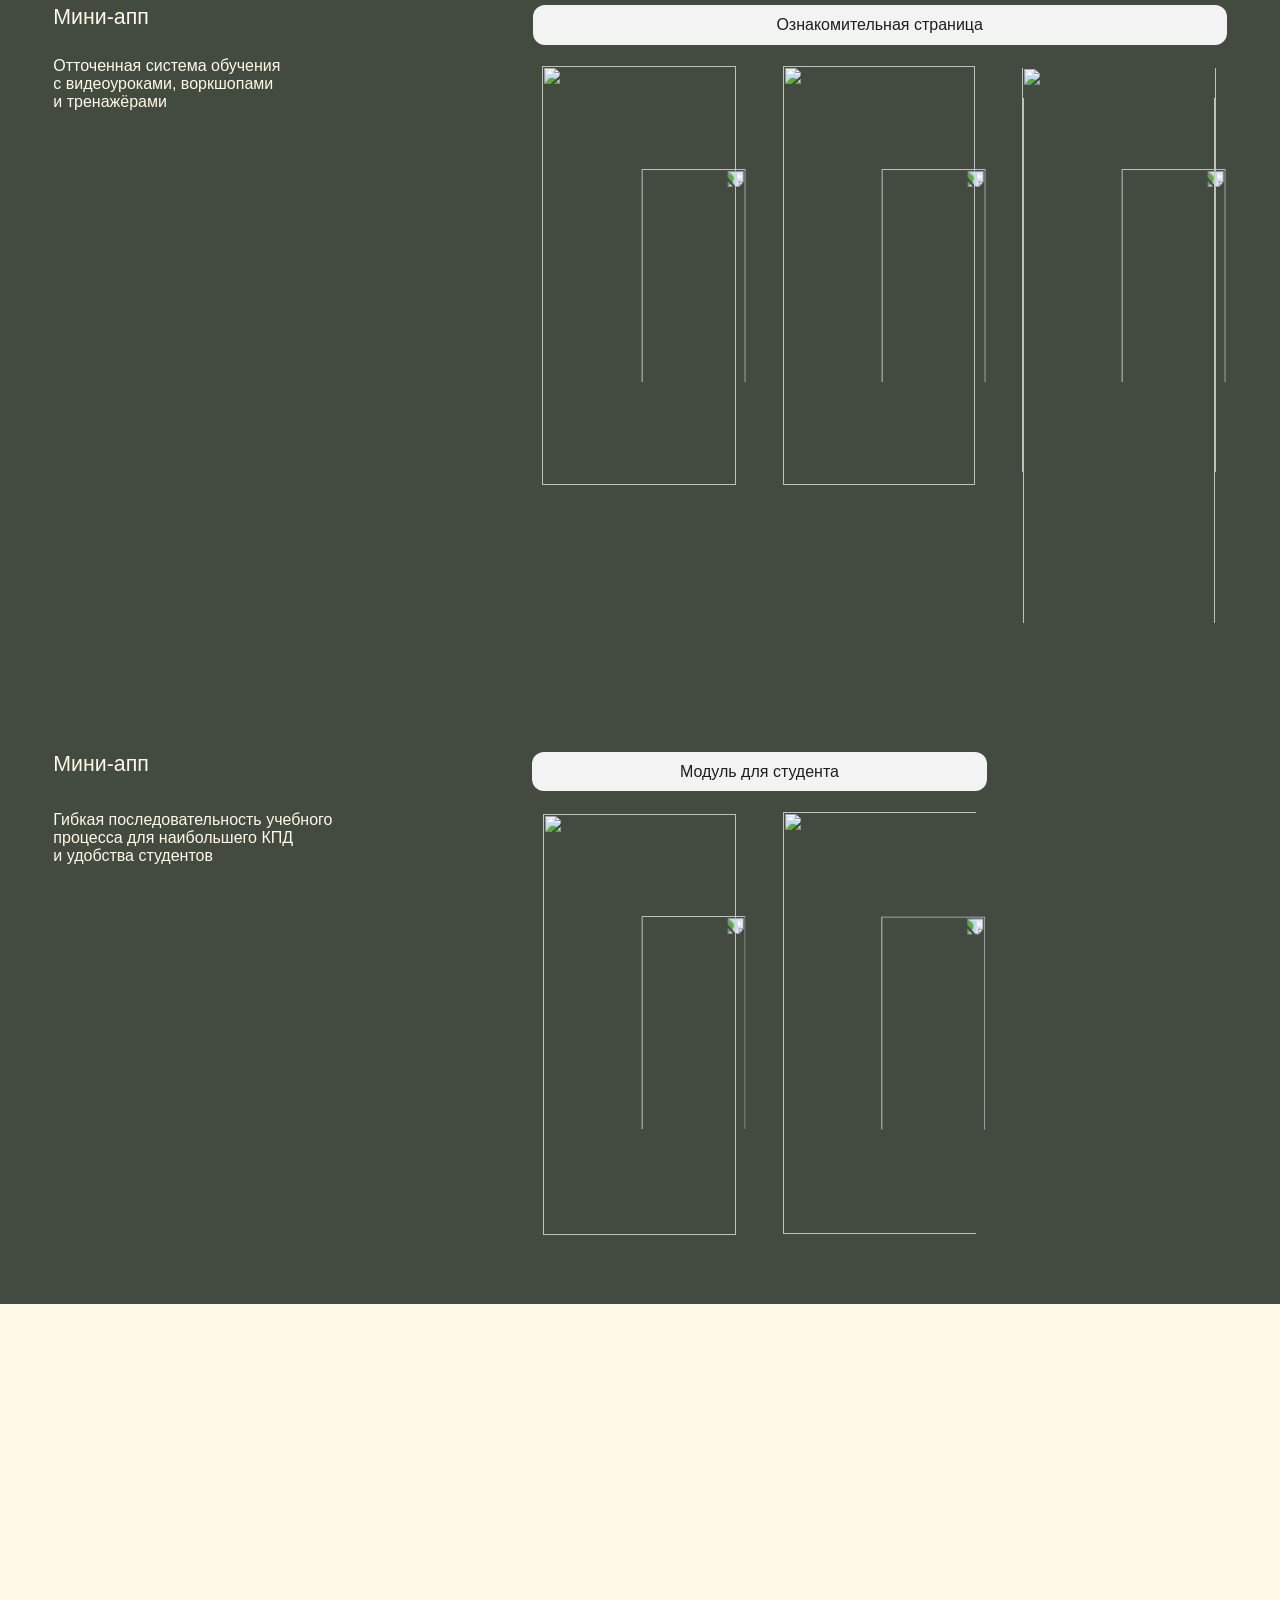
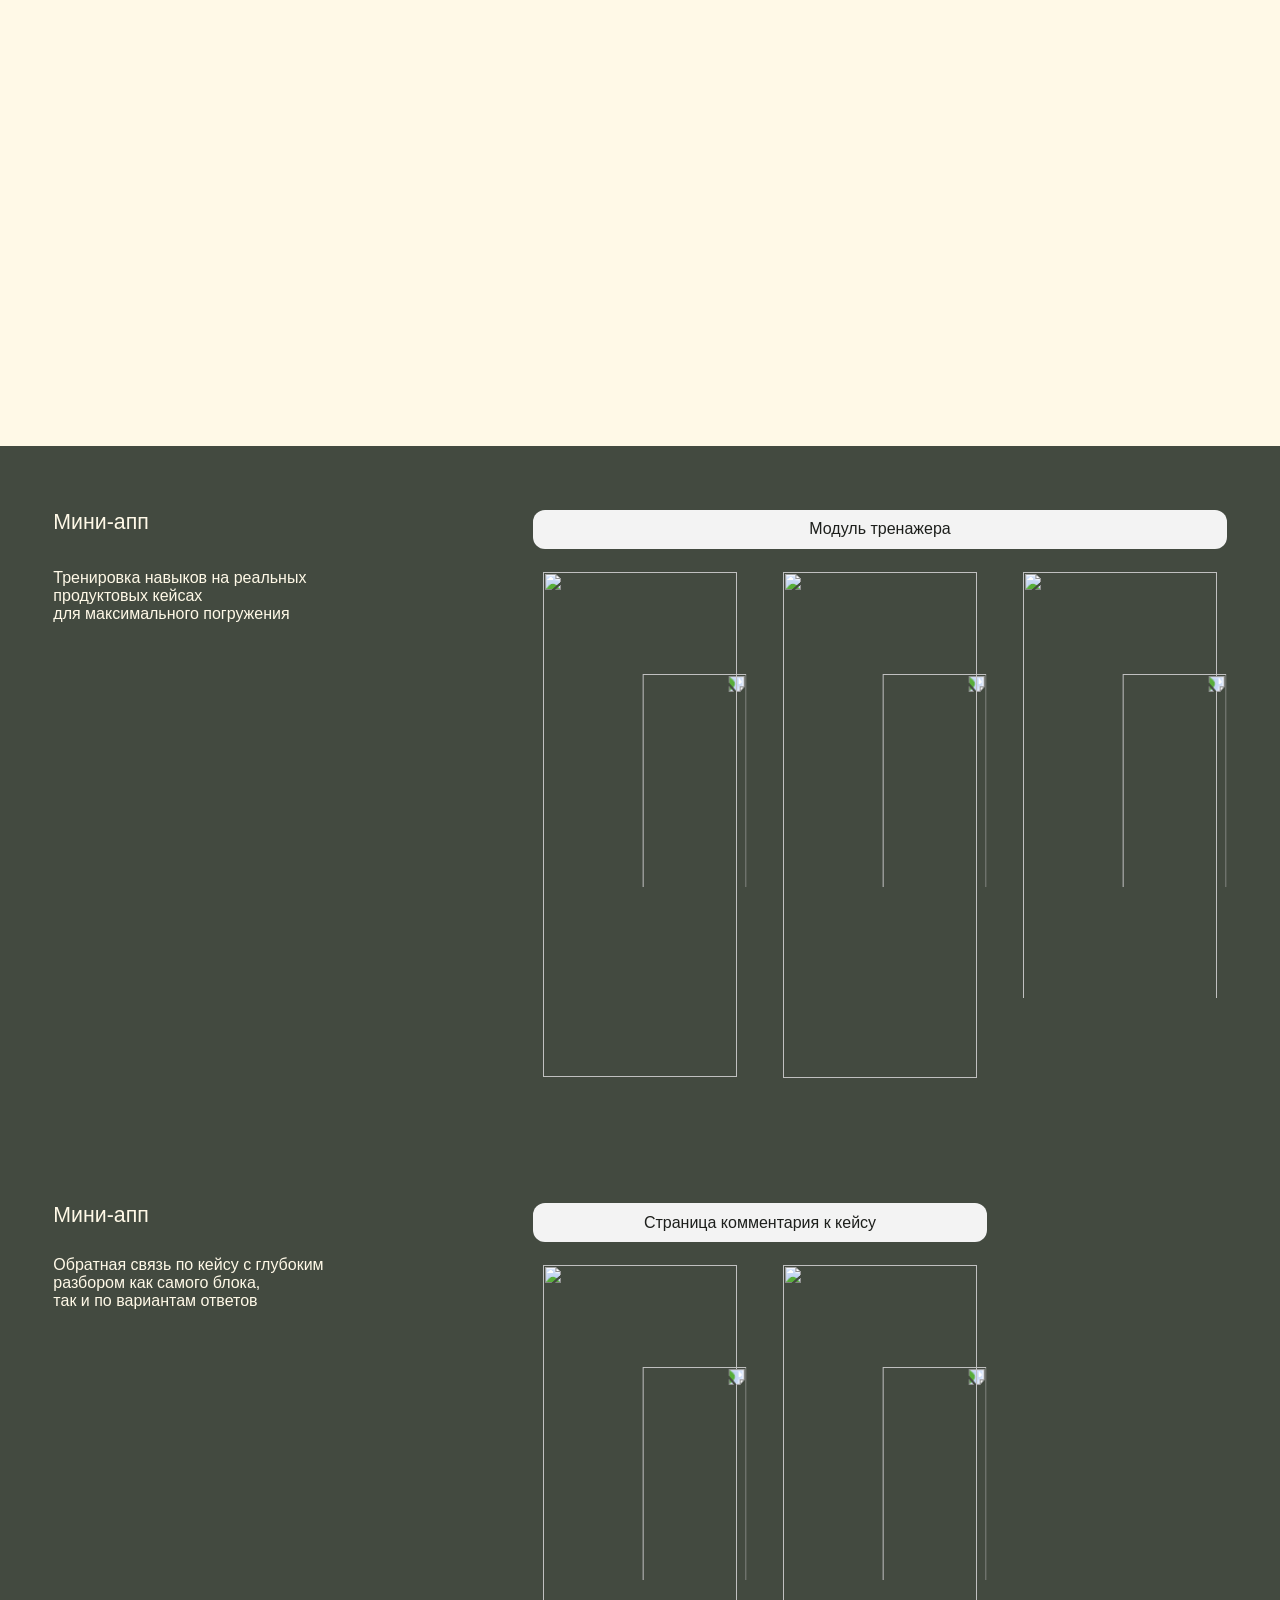
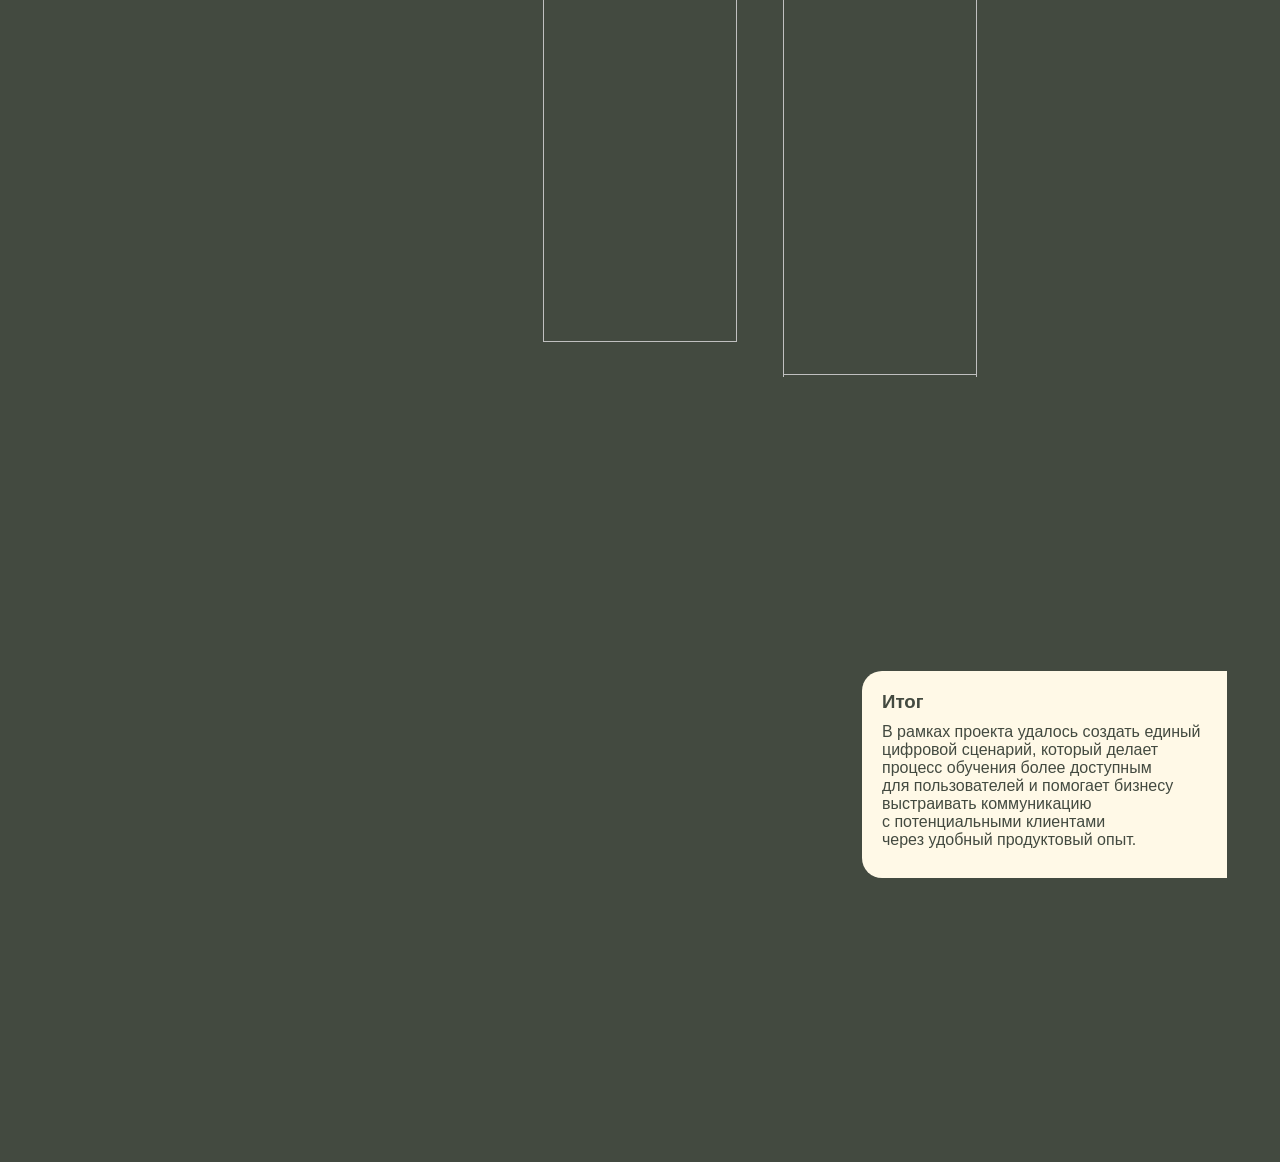
==== commit c43626d7: "Add files via upload" ====
--- a/roots-project.html
+++ b/roots-project.html
@@ -4,7 +4,7 @@
     <meta charset="UTF-8" />
     <meta name="viewport" content="width=device-width, initial-scale=1.0" />
     <title>Roots mini app</title>
-    <link rel="stylesheet" href="styles.css?v=38" />
+    <link rel="stylesheet" href="styles.css?v=40" />
   </head>
   <body class="case-page roots-case-page">
     <main class="case-shell roots-case-shell" aria-label="Roots mini app project preview">
--- a/styles.css
+++ b/styles.css
@@ -1153,16 +1153,16 @@
     "Segoe UI", sans-serif;
 }
 
-.roots-userflow-image {
-  display: block;
-  width: min(100%, 1200px);
-  aspect-ratio: 1200 / 717;
-  height: auto;
-  flex: 0 0 auto;
-  background-image: url('[data-uri]');
-  background-repeat: no-repeat;
-  background-position: center;
-  background-size: contain;
+.roots-userflow-image {
+  display: block;
+  width: min(100%, 1720px);
+  aspect-ratio: 3600 / 2151;
+  height: auto;
+  flex: 0 0 auto;
+  background-image: url('[data-uri]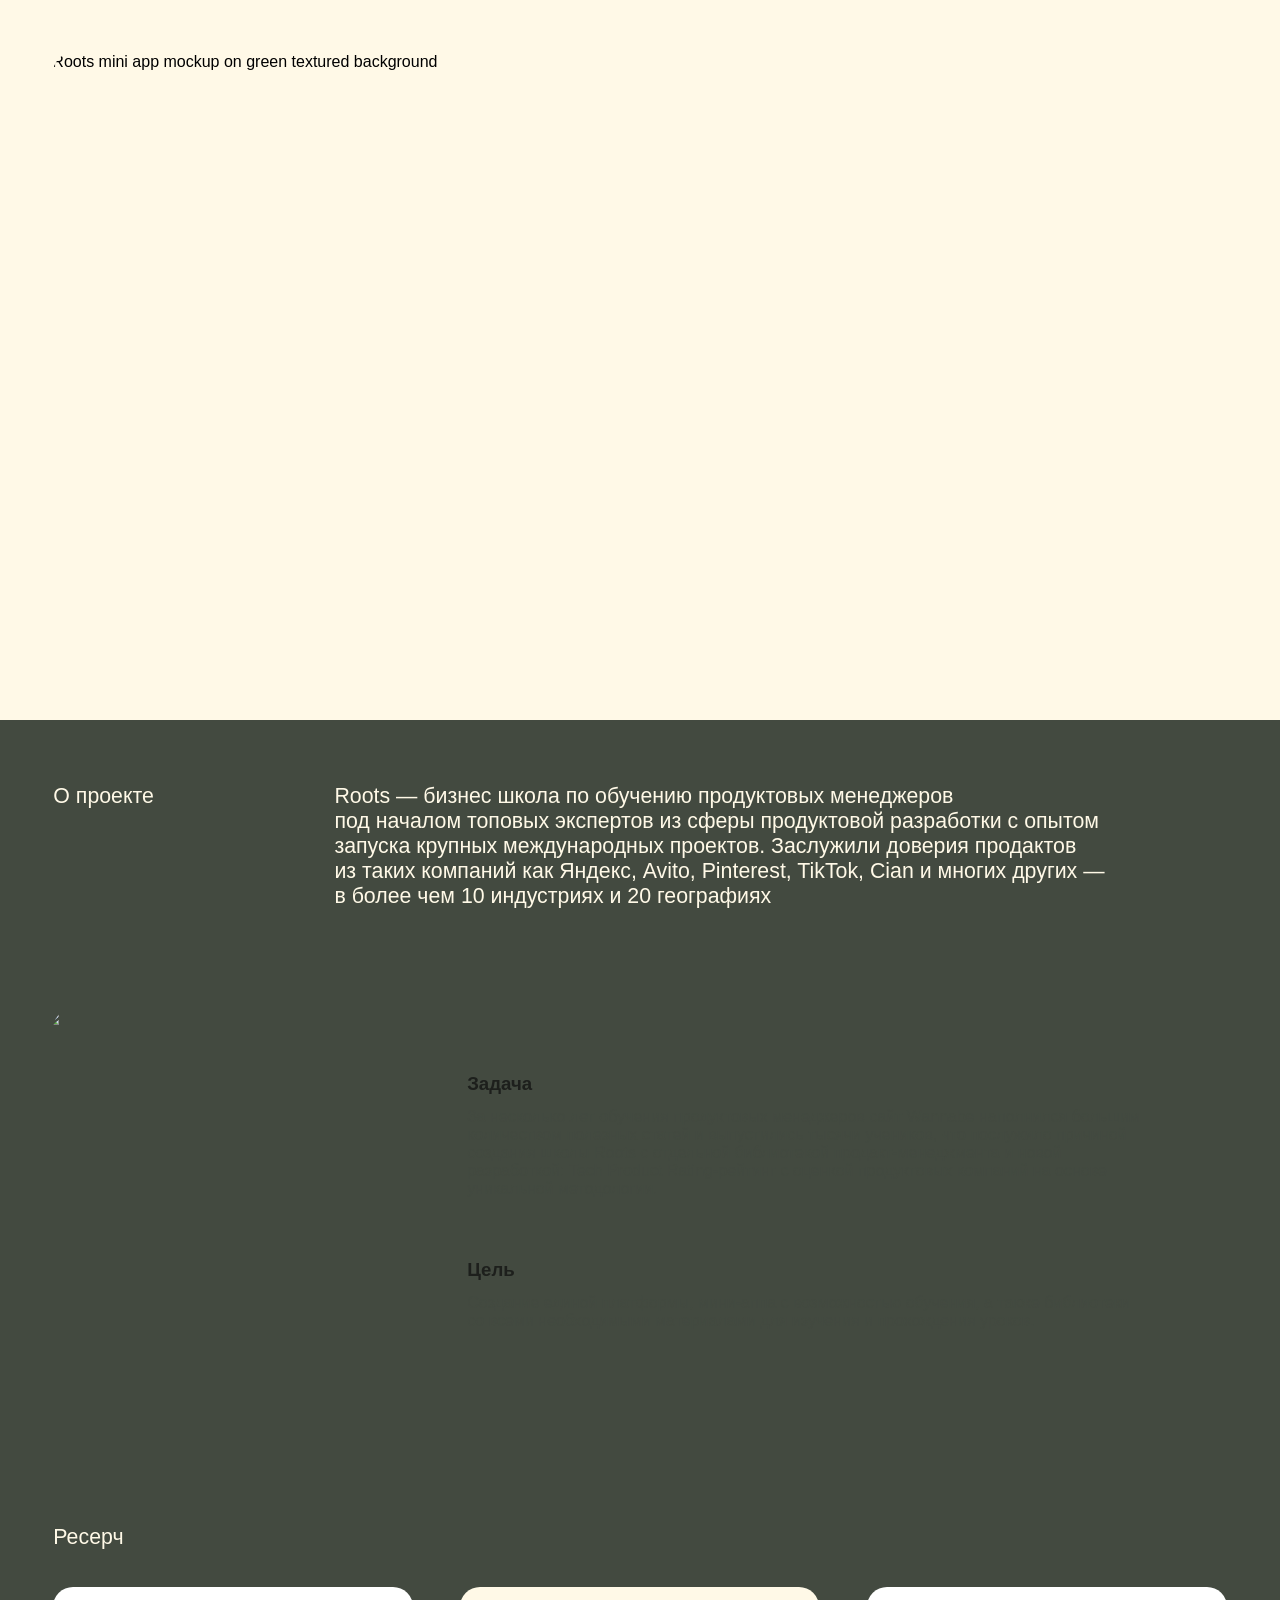
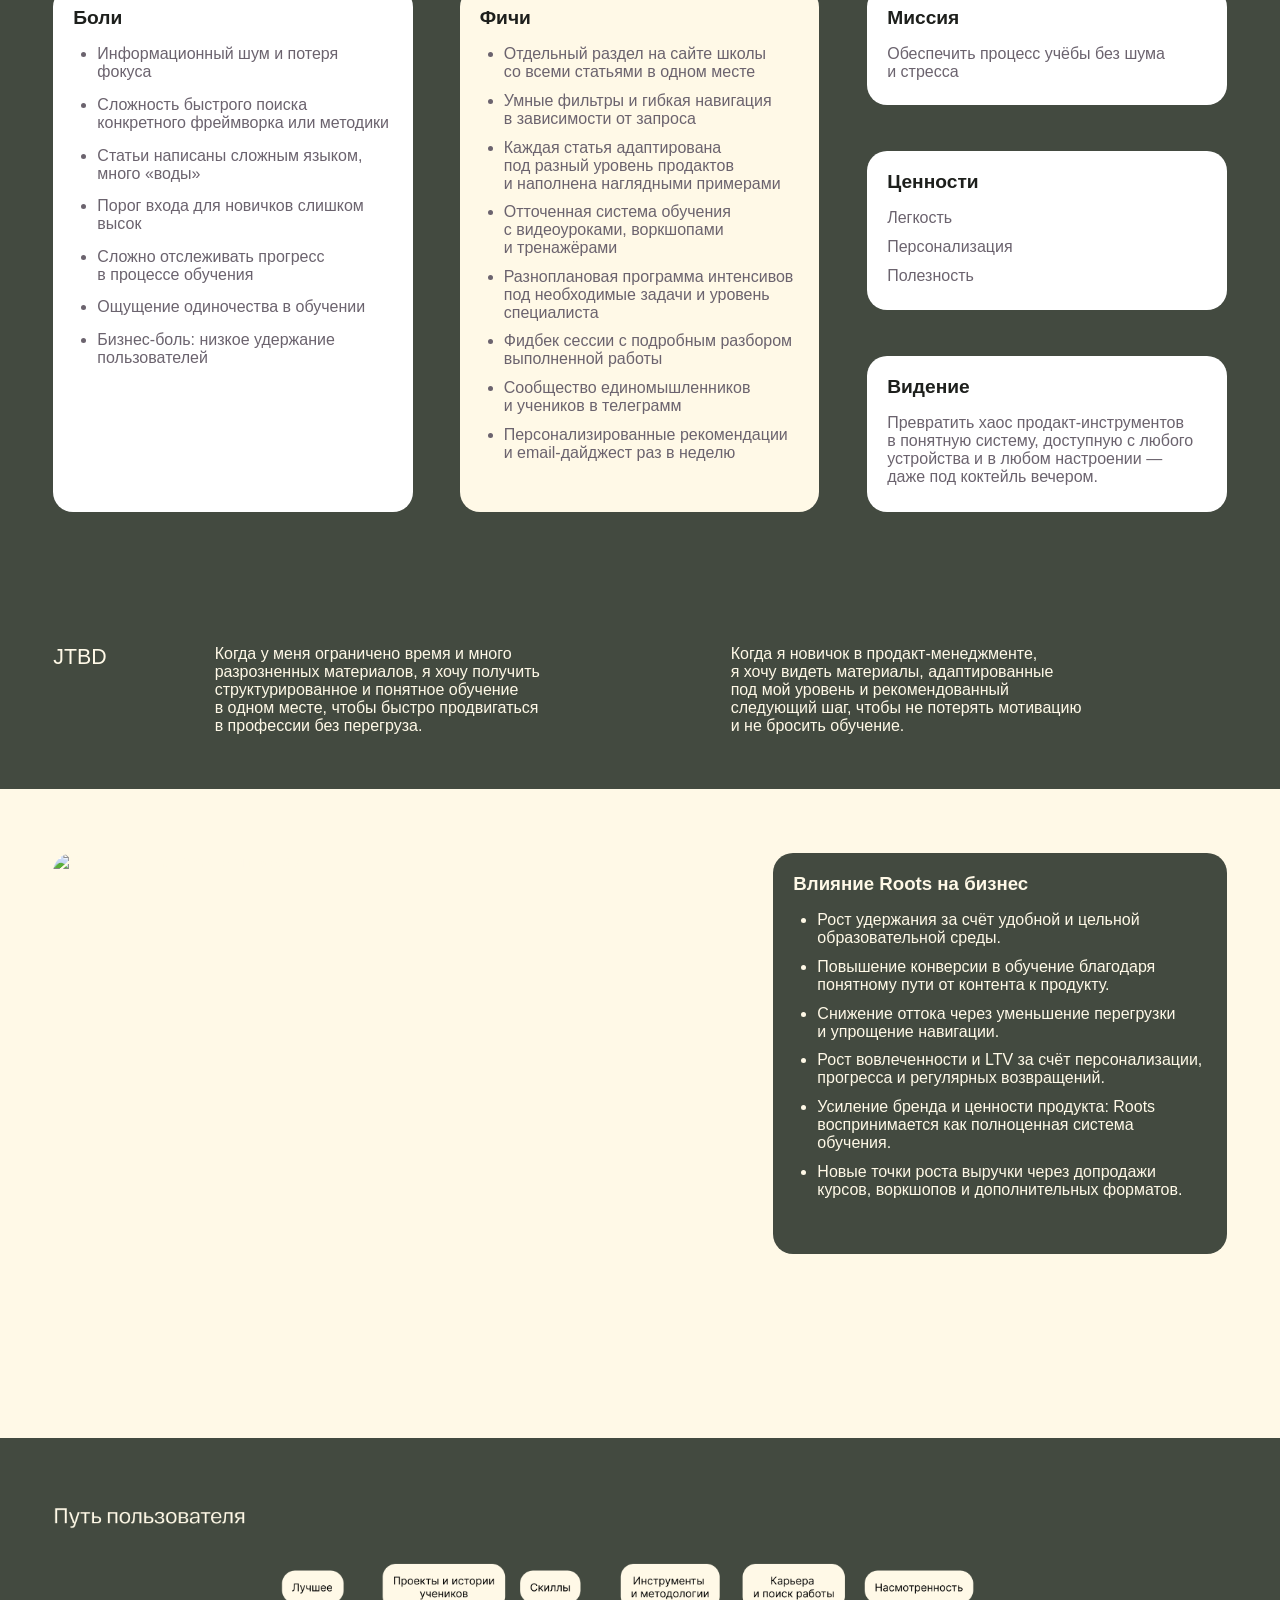
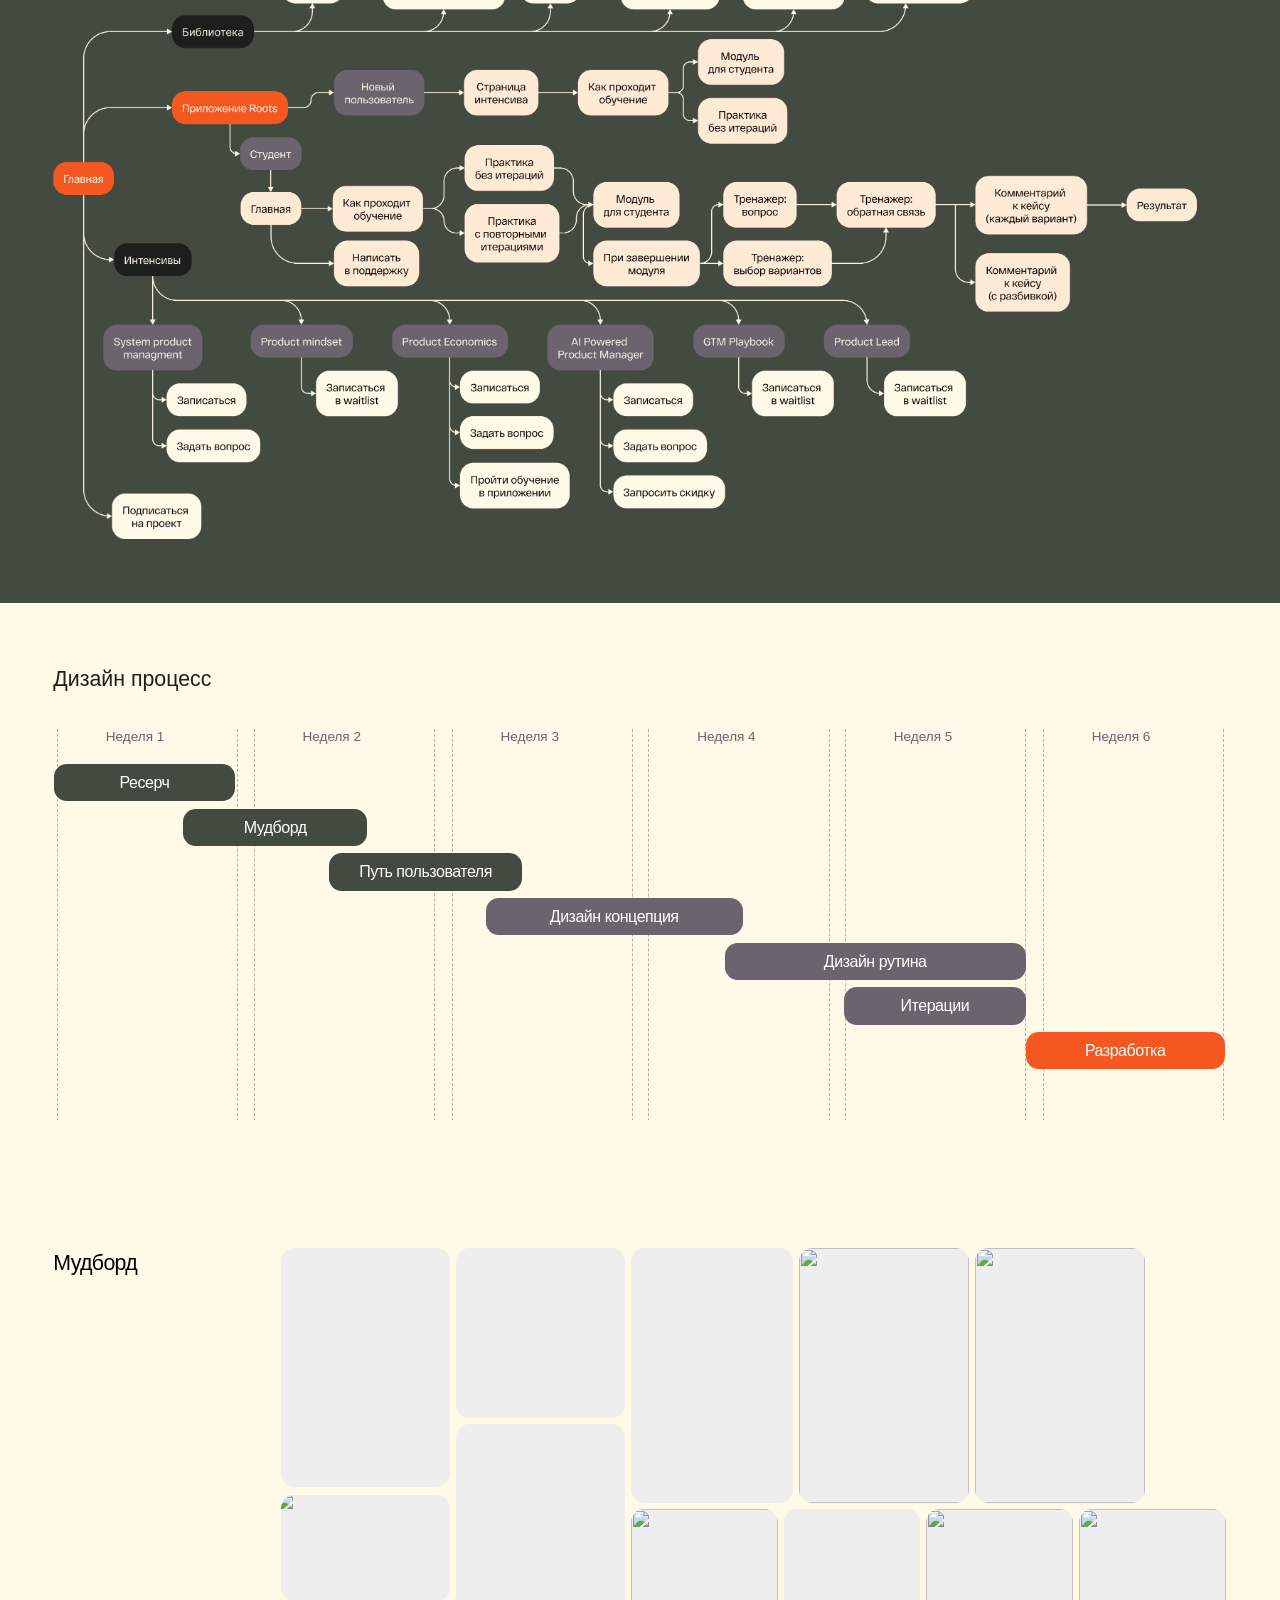
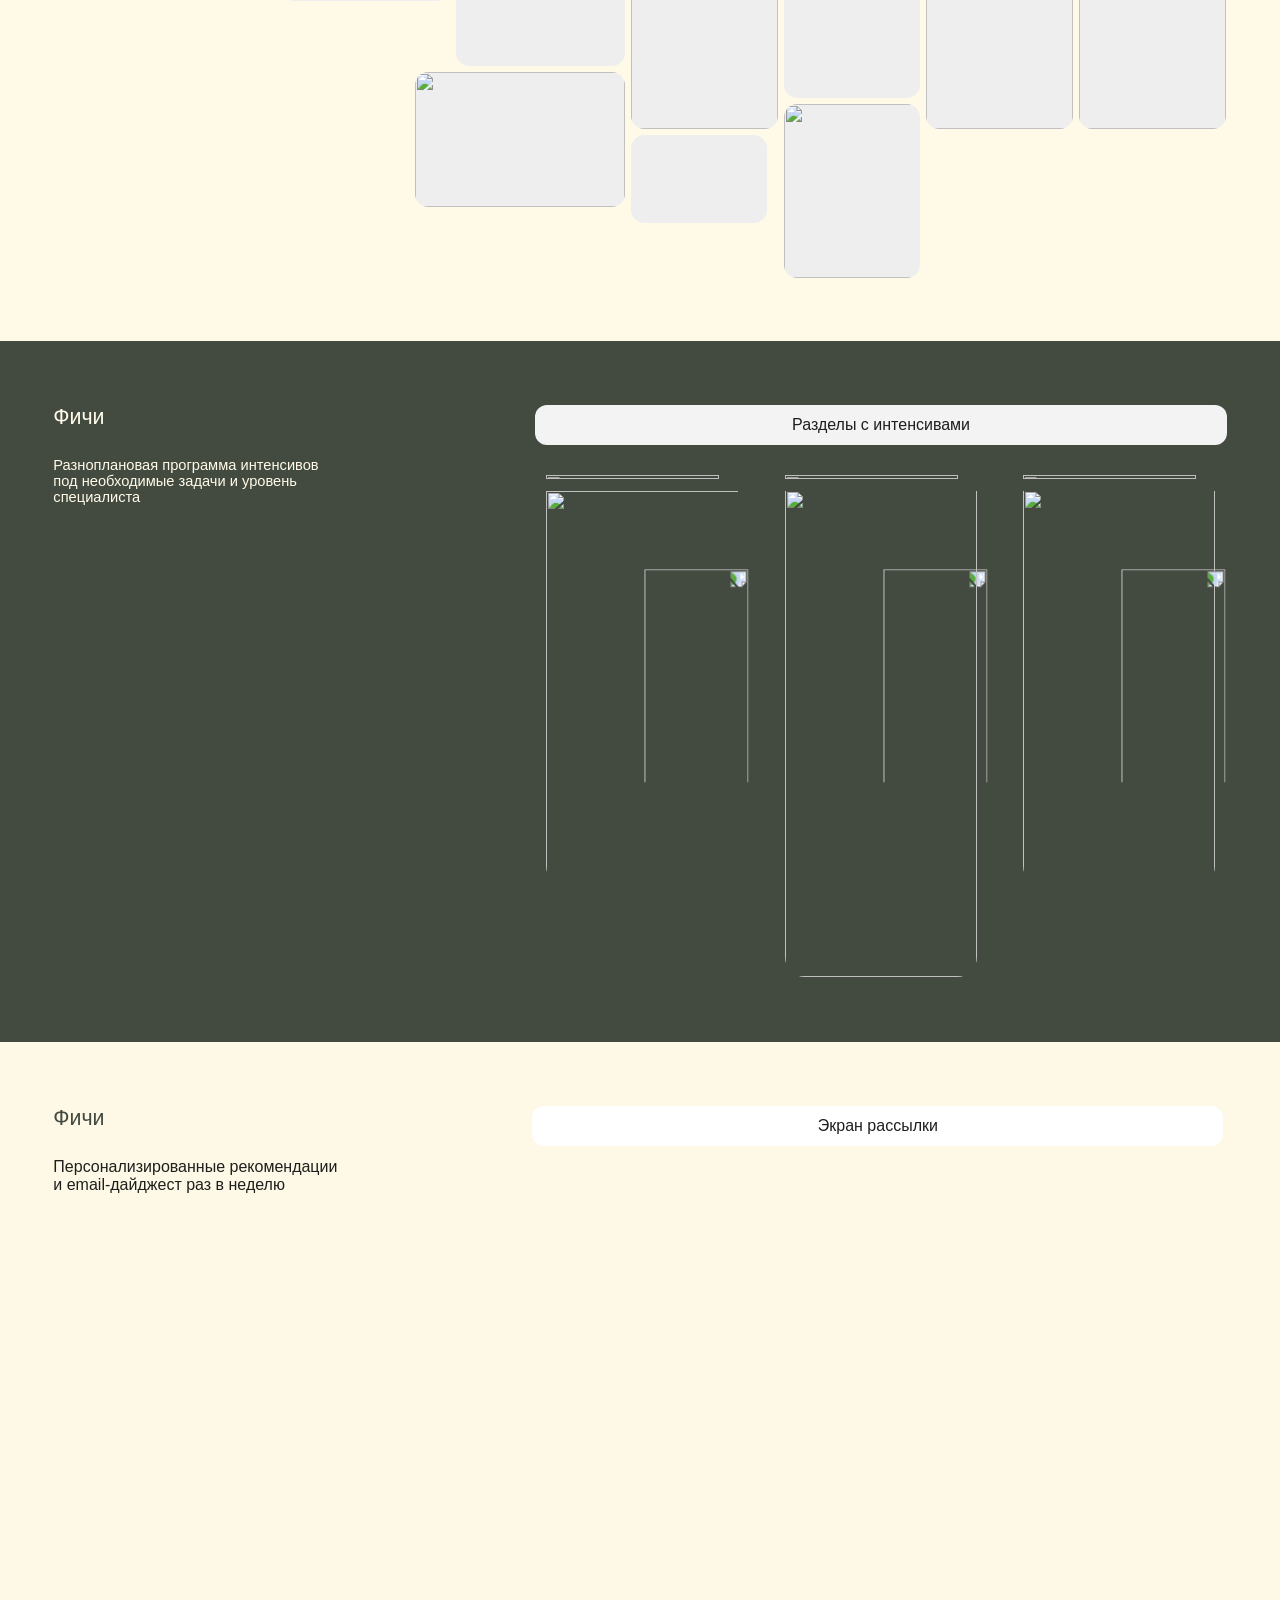
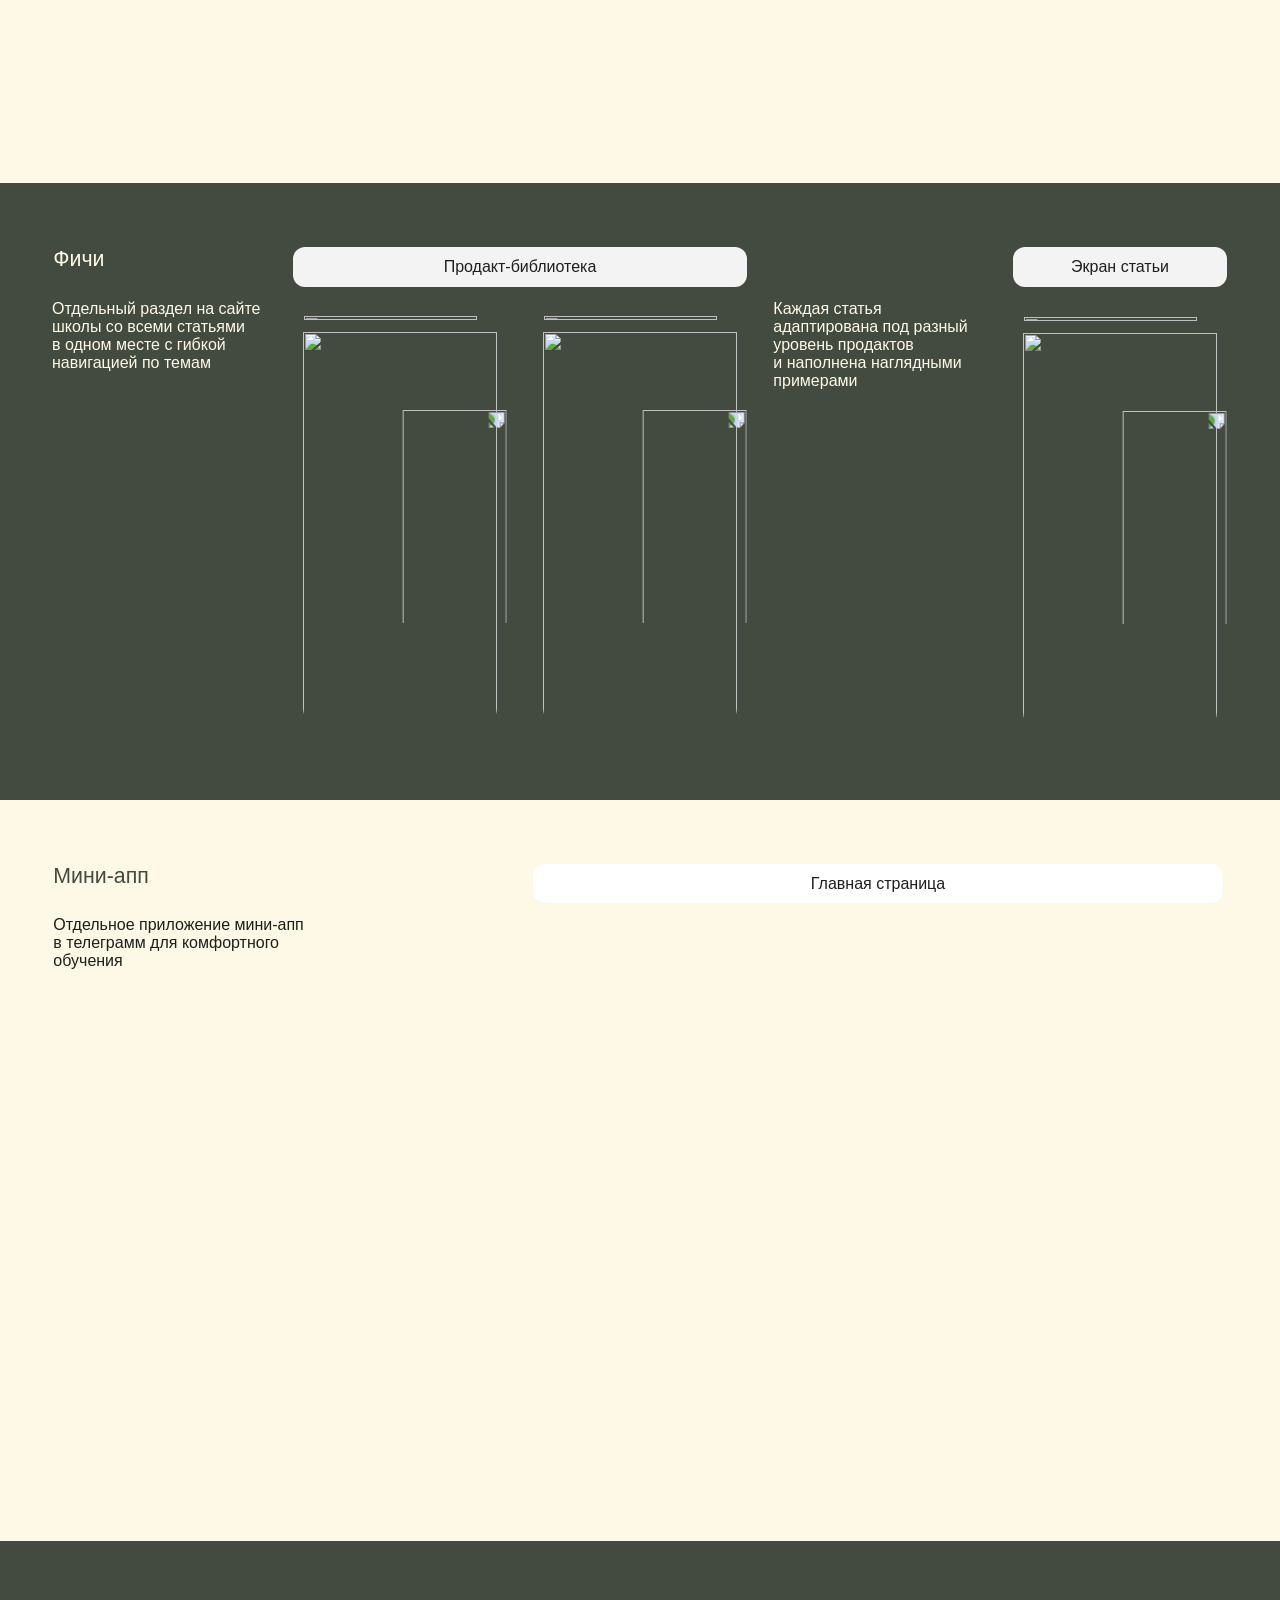
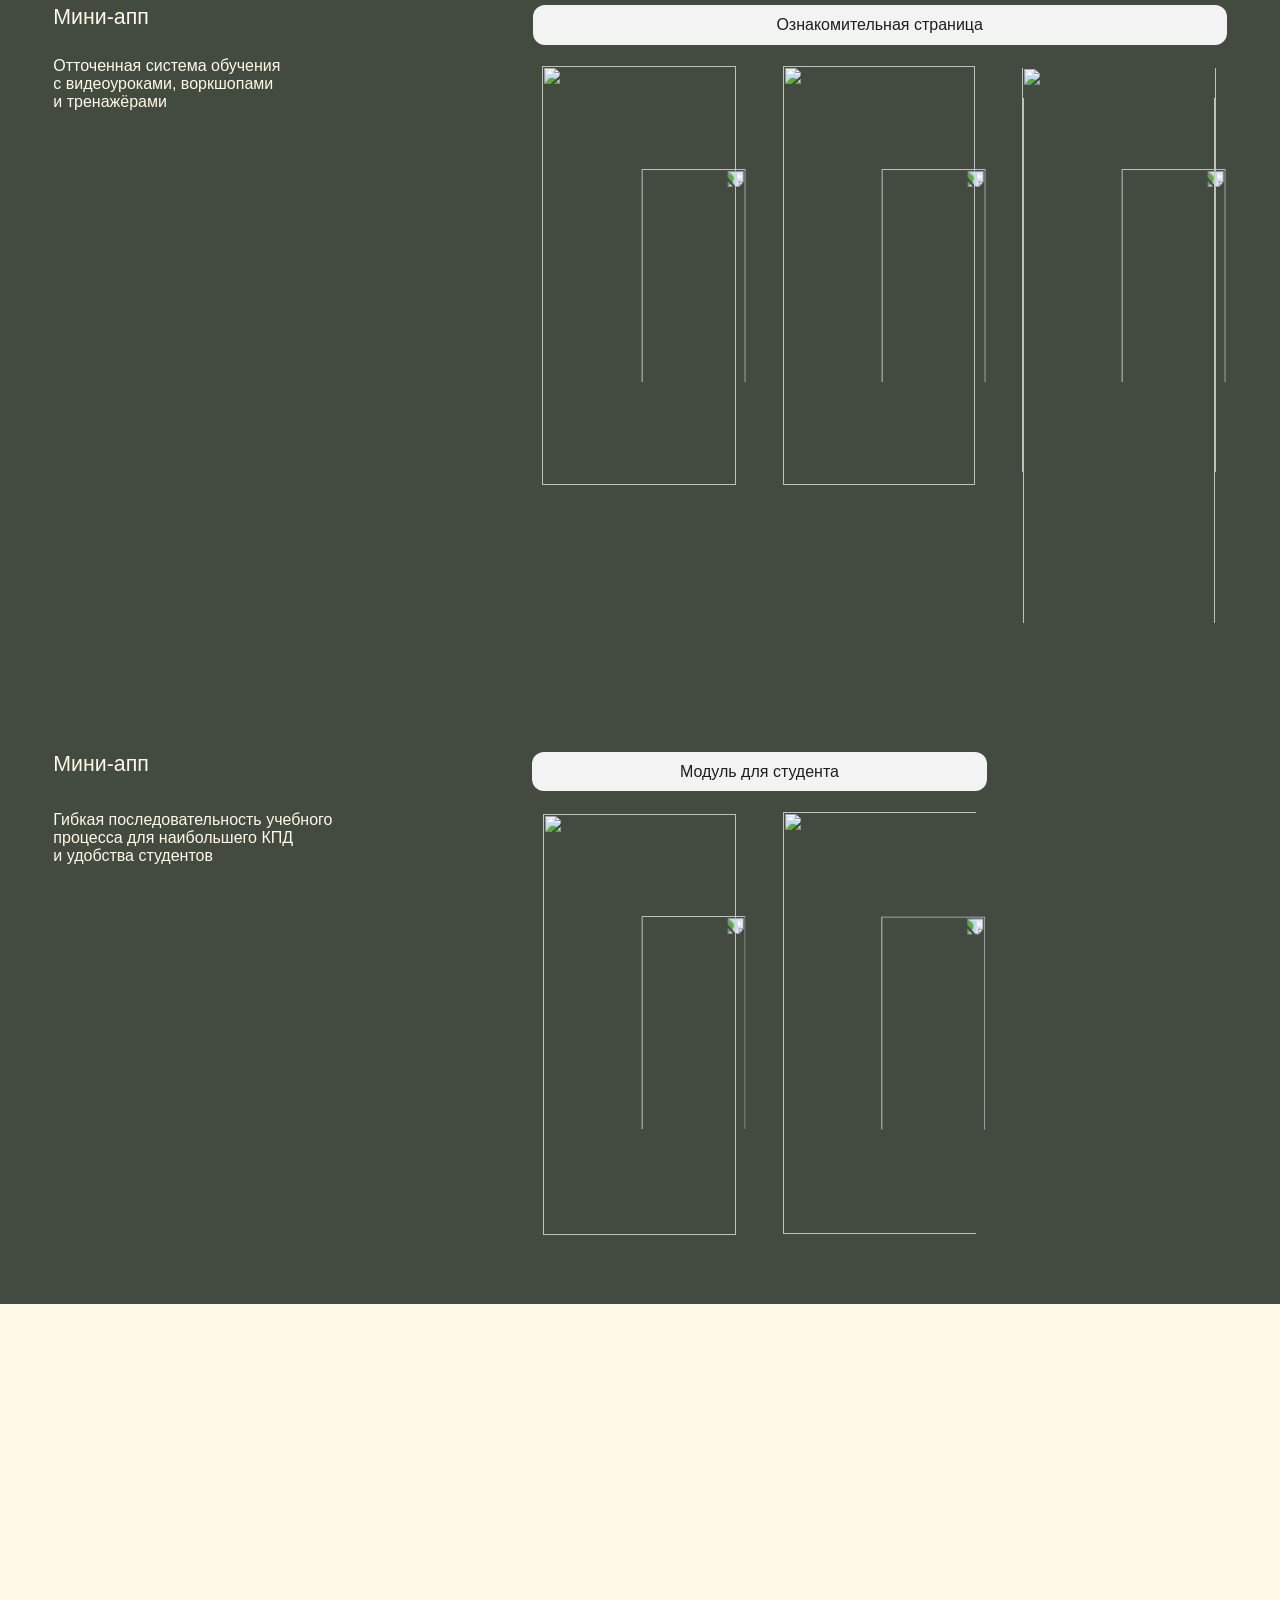
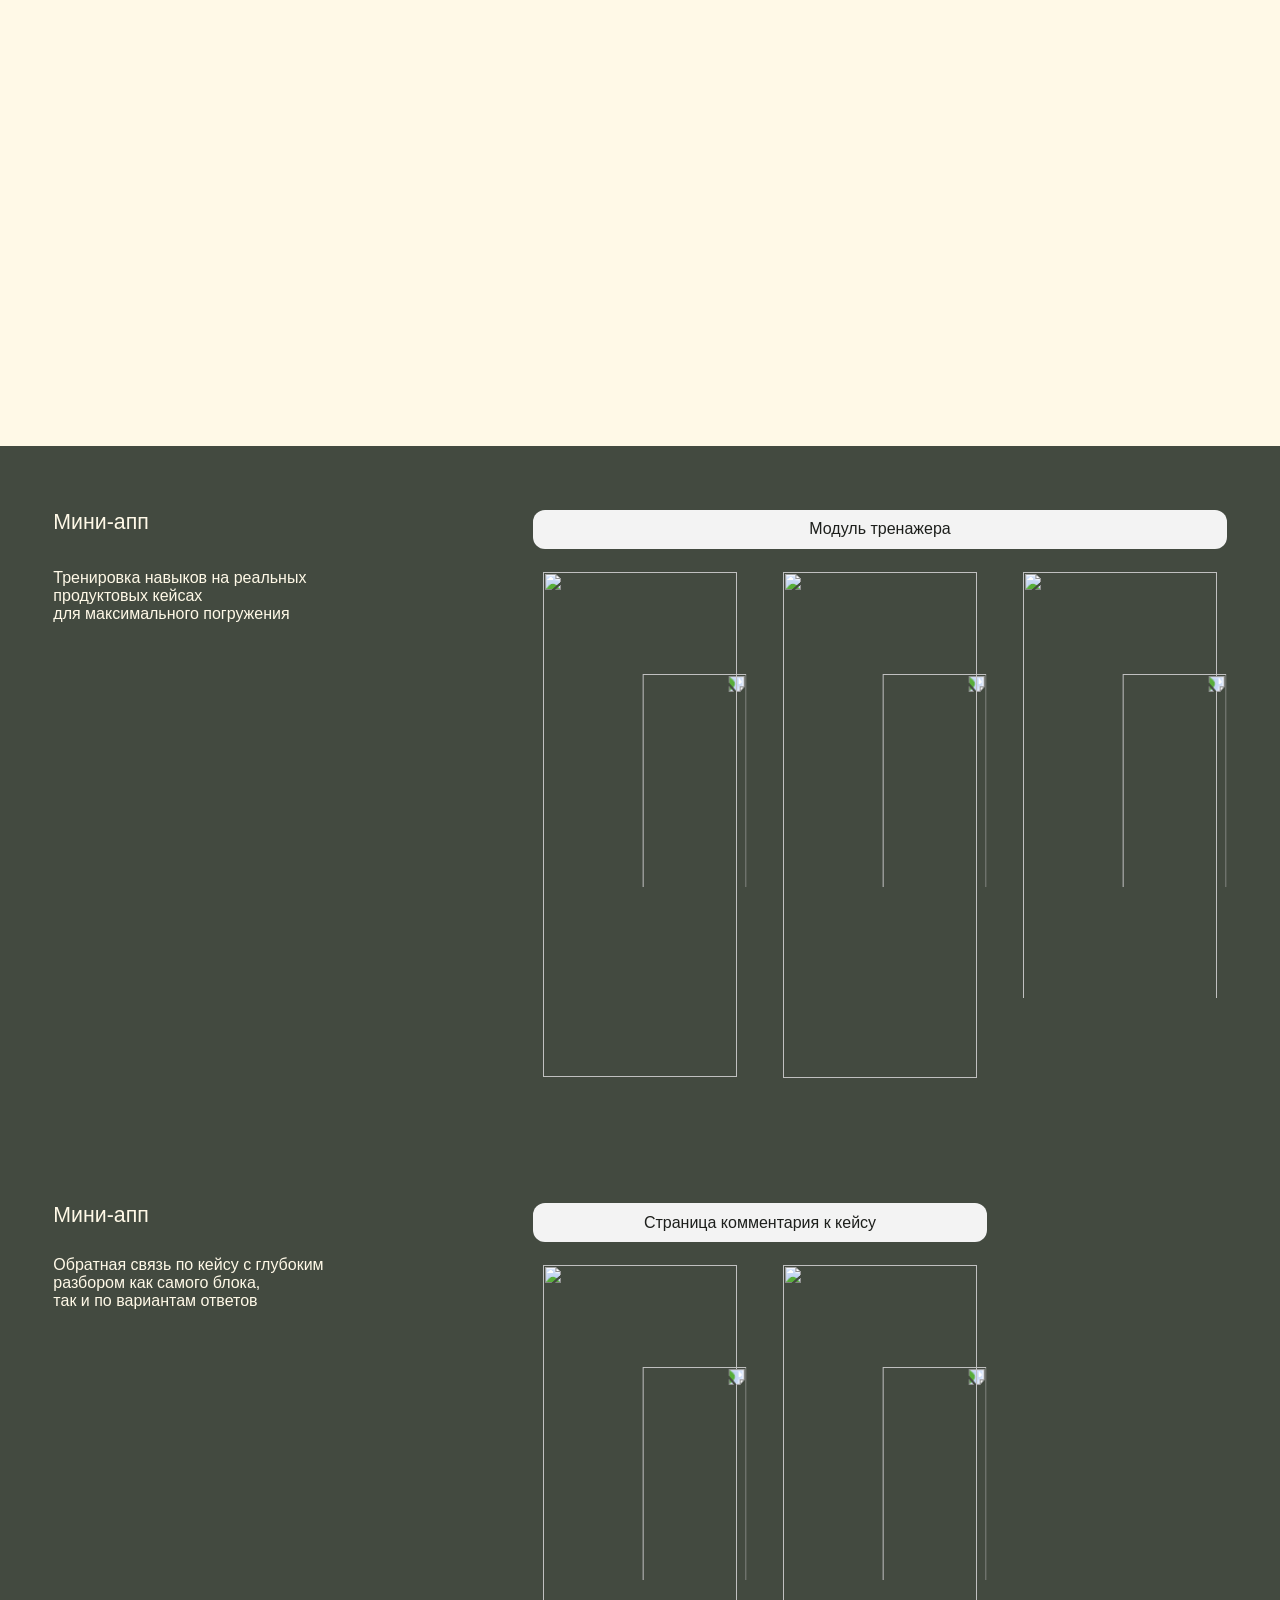
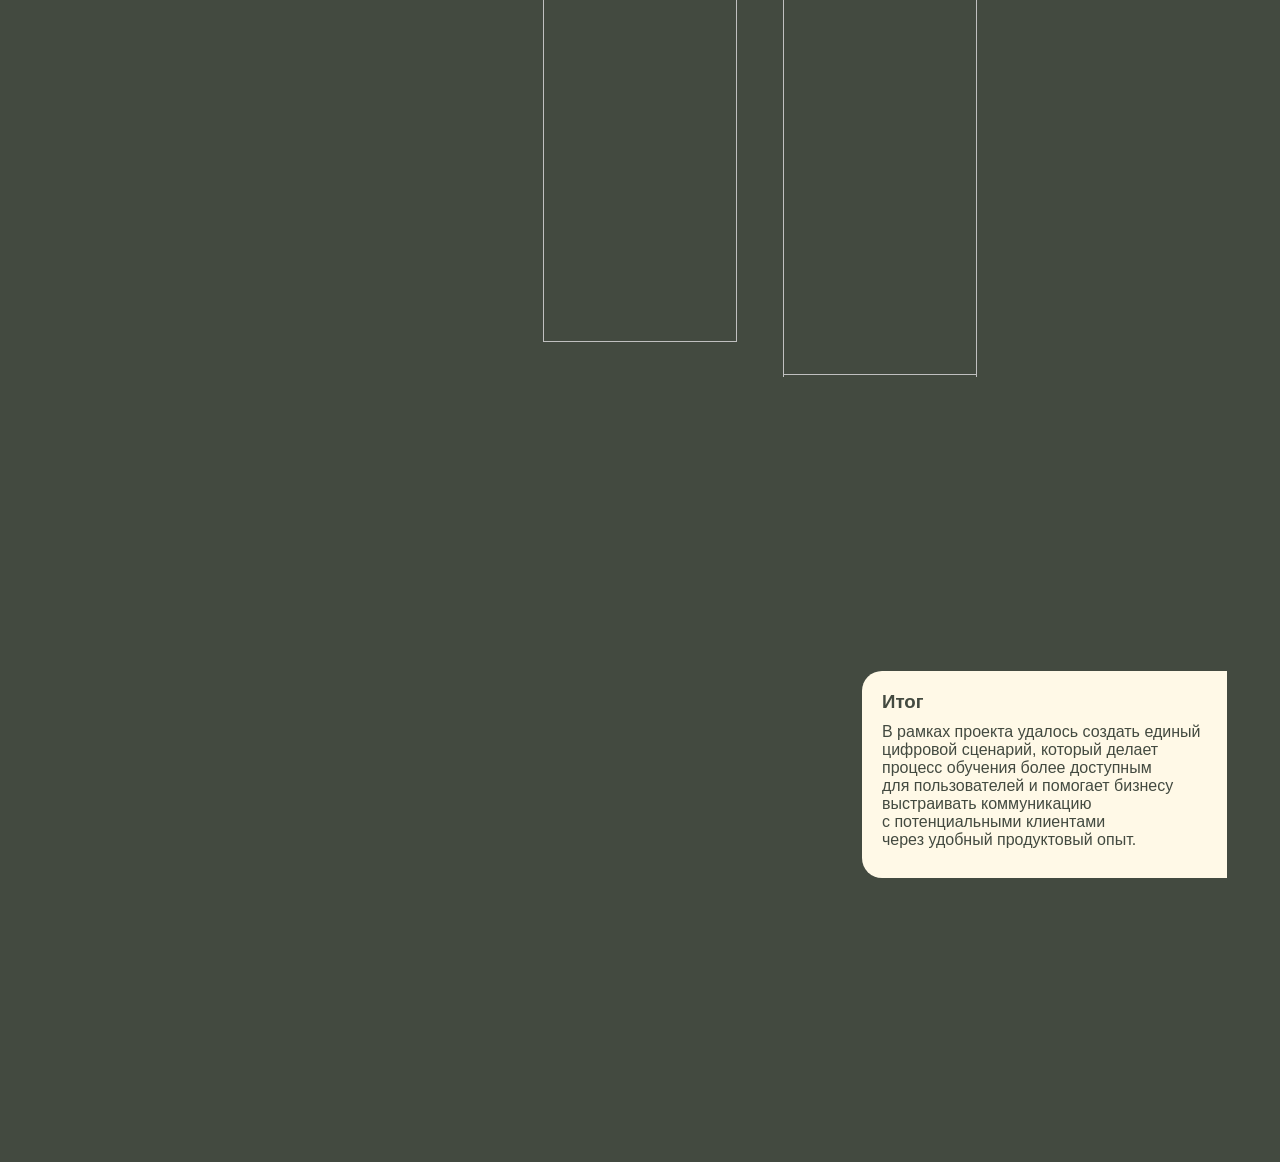
==== commit dc162951: "Add files via upload" ====
--- a/roots-project.html
+++ b/roots-project.html
@@ -4,7 +4,7 @@
     <meta charset="UTF-8" />
     <meta name="viewport" content="width=device-width, initial-scale=1.0" />
     <title>Roots mini app</title>
-    <link rel="stylesheet" href="styles.css?v=40" />
+    <link rel="stylesheet" href="styles.css?v=41" />
   </head>
   <body class="case-page roots-case-page">
     <main class="case-shell roots-case-shell" aria-label="Roots mini app project preview">
--- a/styles.css
+++ b/styles.css
@@ -1308,8 +1308,8 @@
   left: var(--x);
   width: 15.4545%;
   height: 100.1362%;
-  border-left: 1.587px dashed #d8d8d8;
-  border-right: 1.587px dashed #d8d8d8;
+  border-left: 1.587px dashed #b8b09f;
+  border-right: 1.587px dashed #b8b09f;
 }
 
 .process-week span {
@@ -3492,6 +3492,11 @@
     max-width: none;
   }
 
+  .process-week {
+    border-left-width: 1.8px;
+    border-right-width: 1.8px;
+  }
+
   .process-week span {
     font-size: 12.7px;
   }
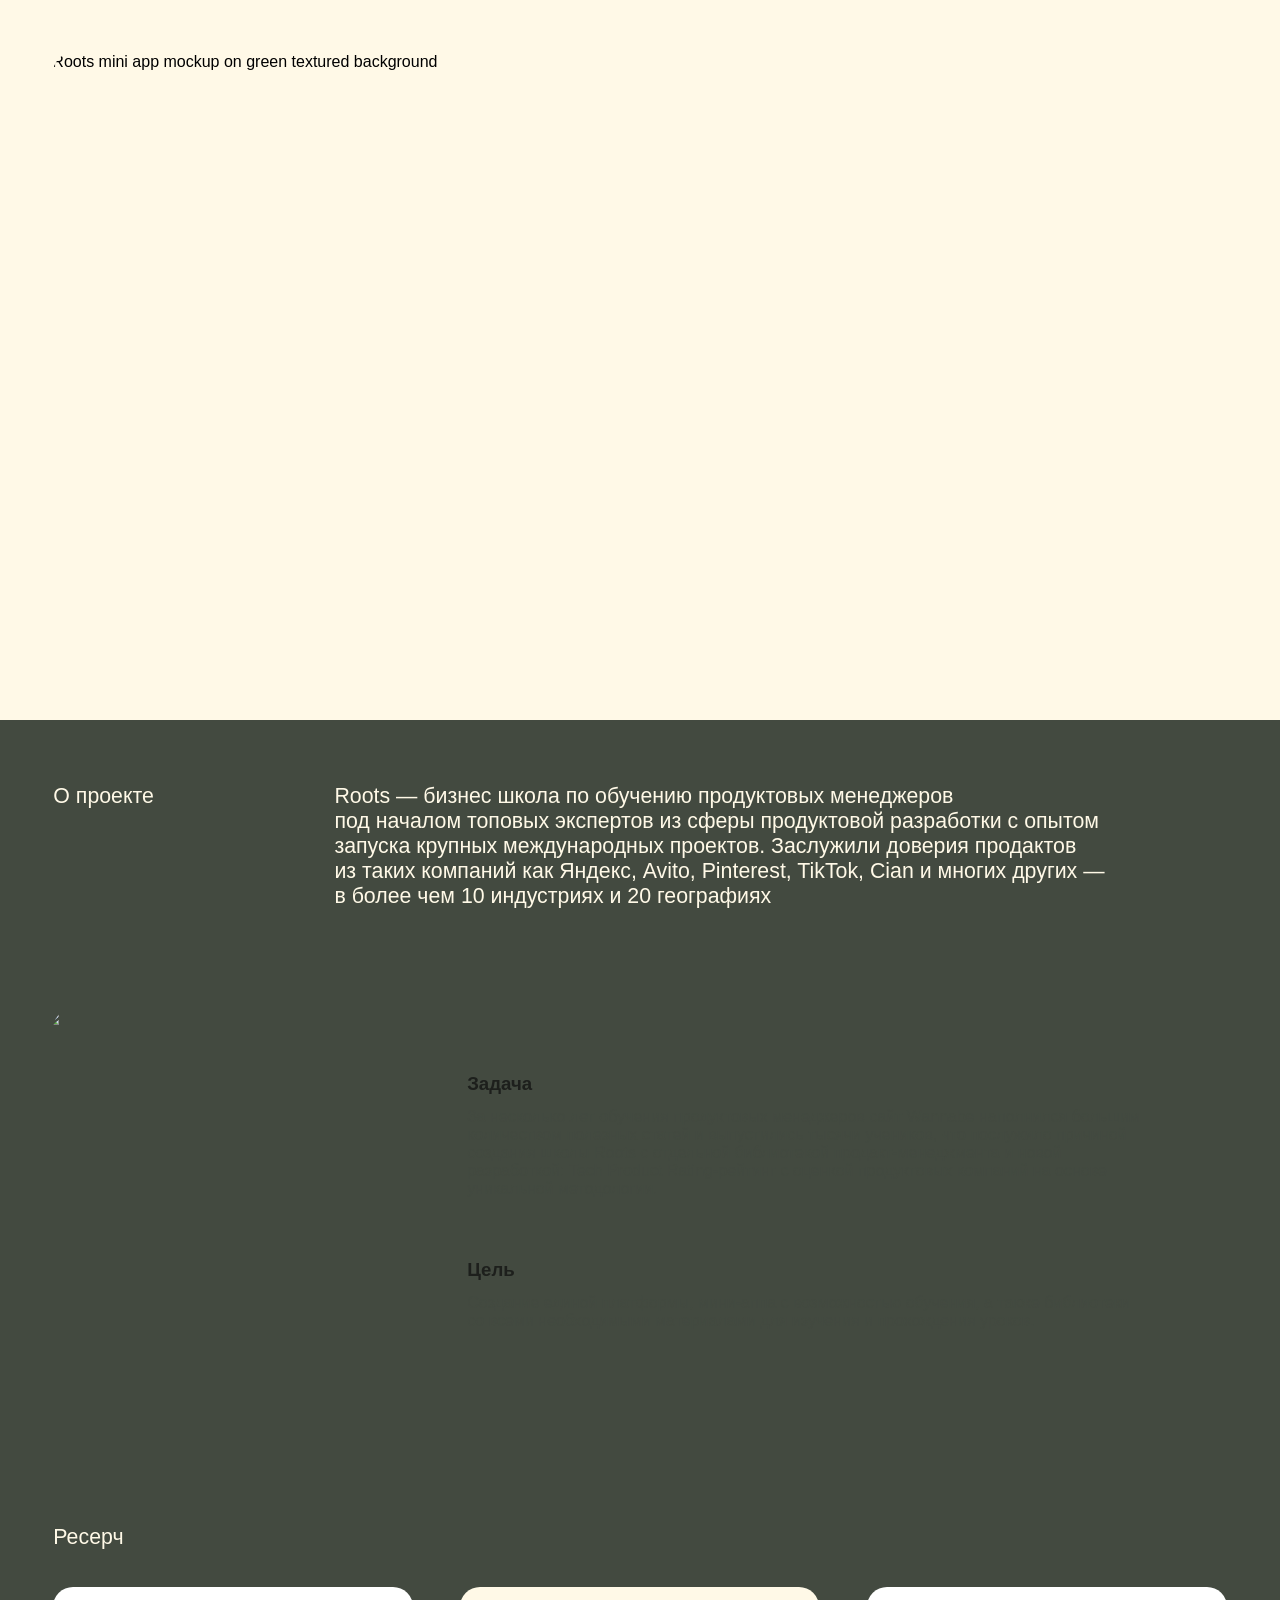
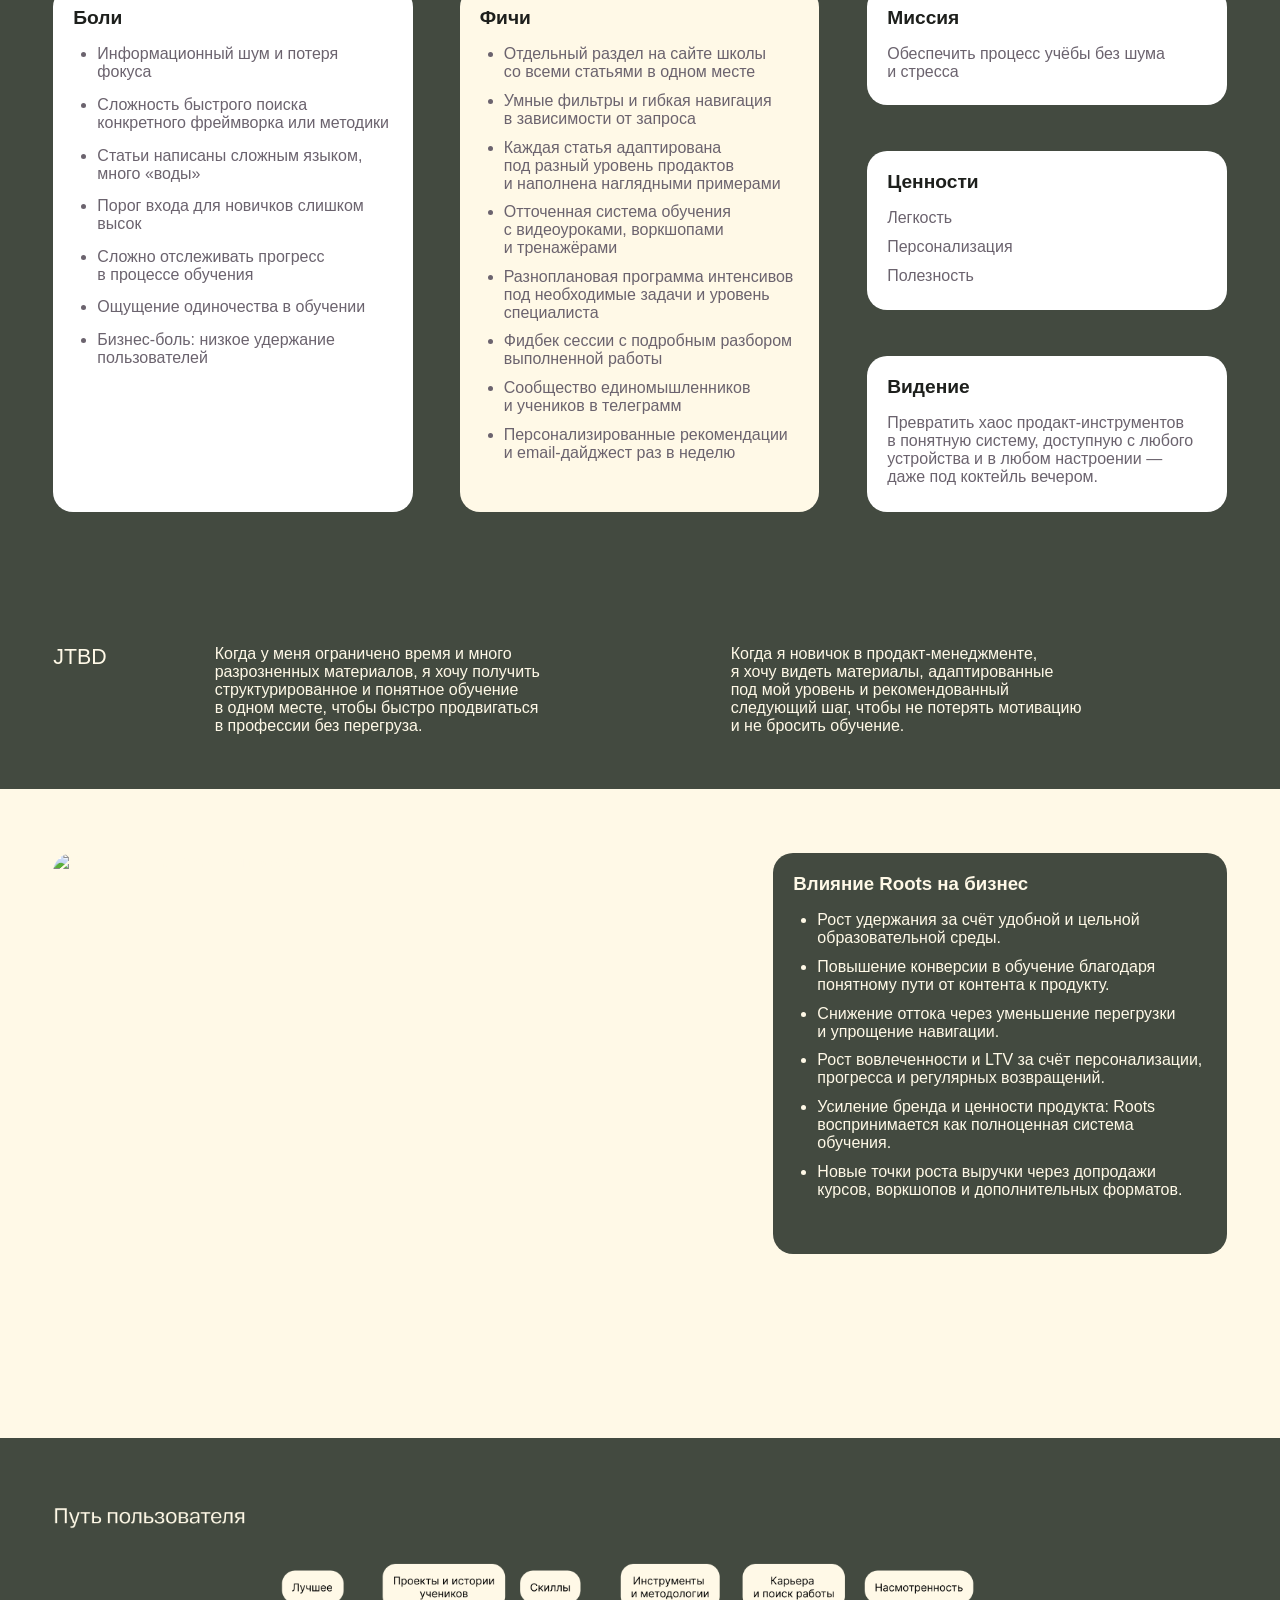
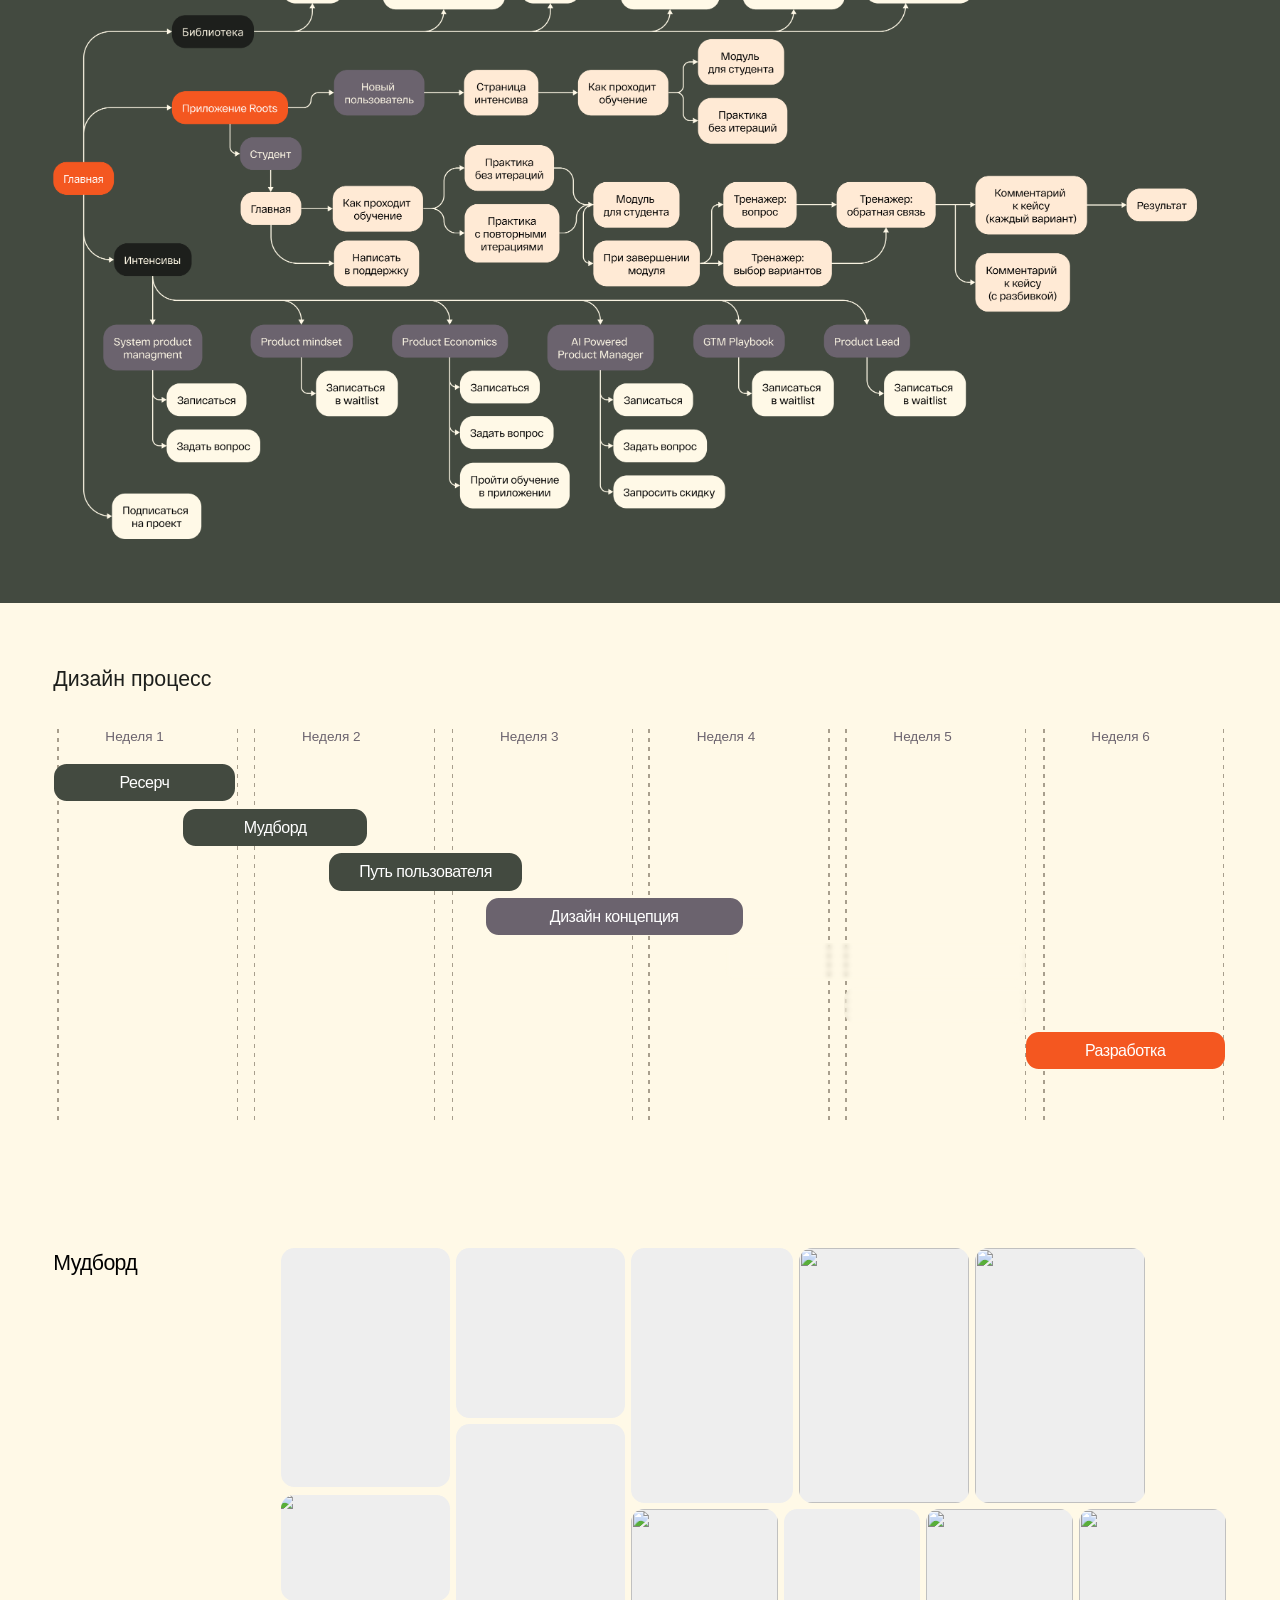
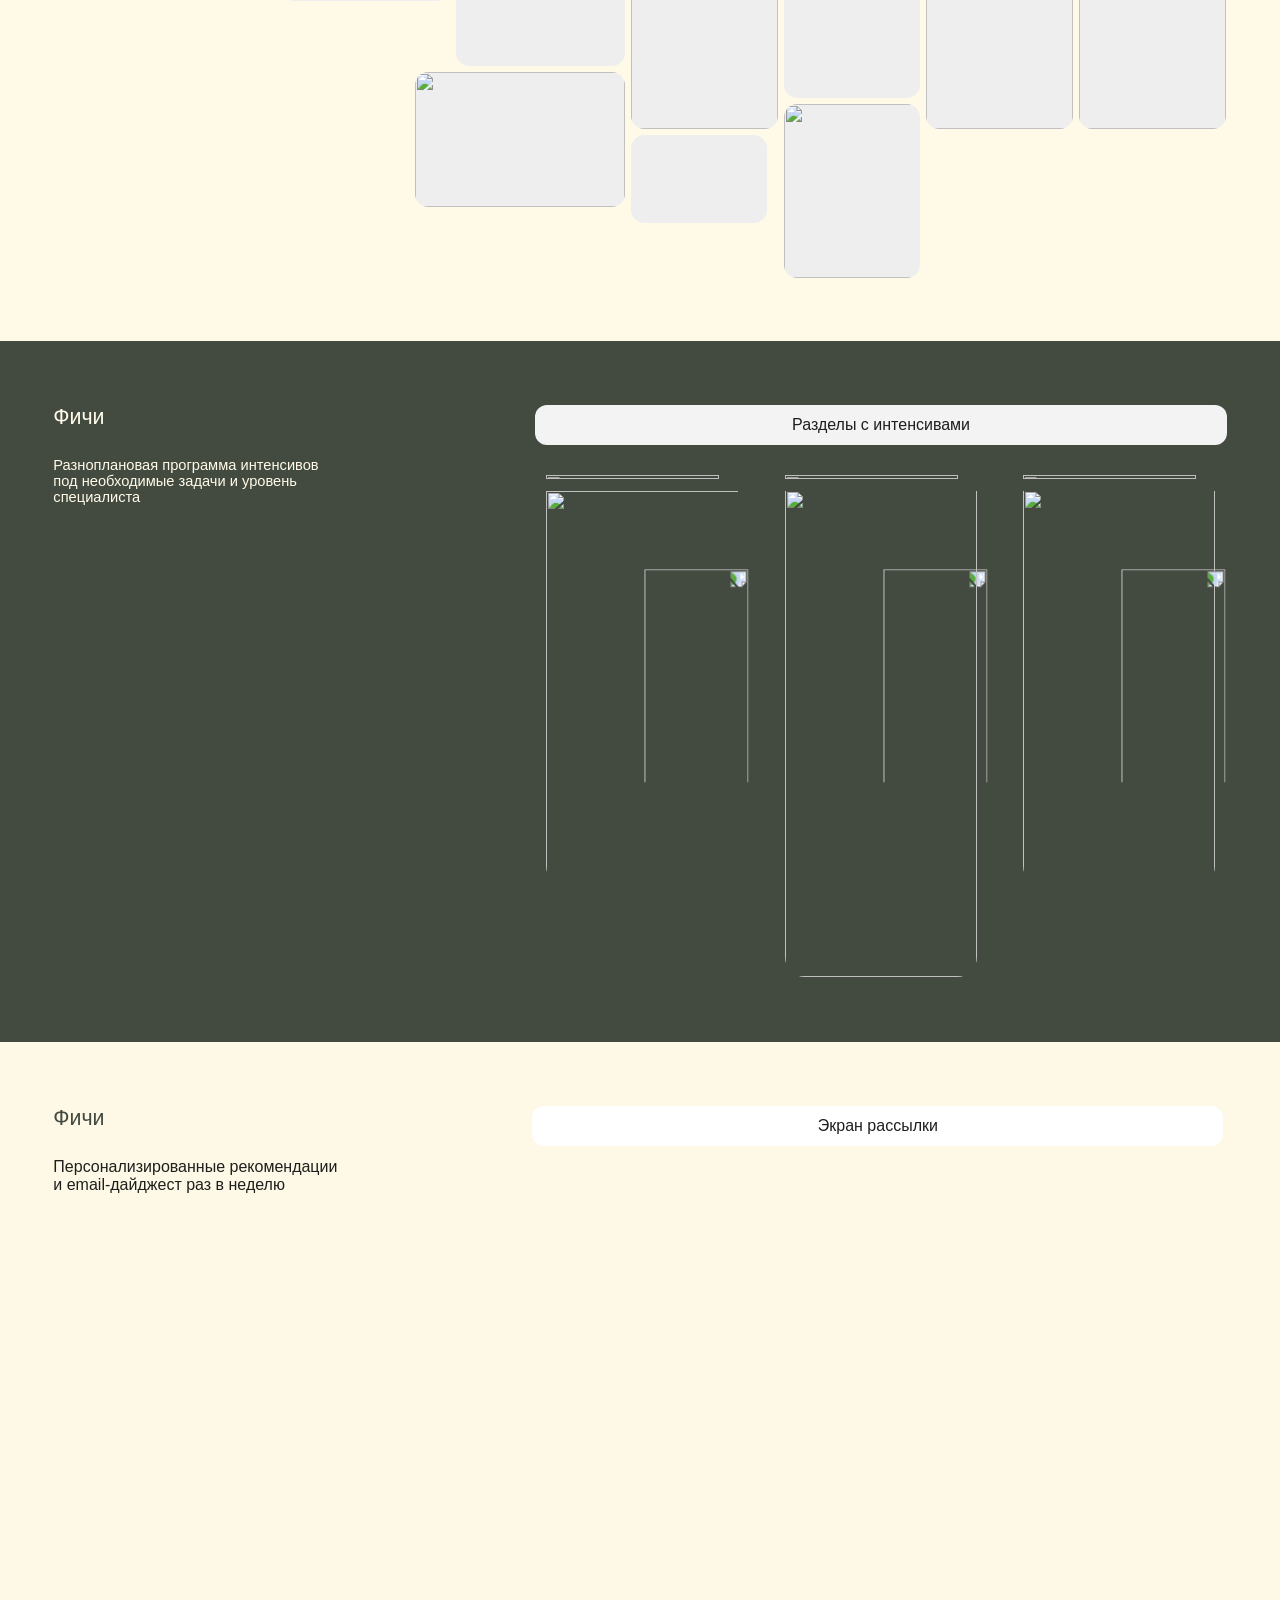
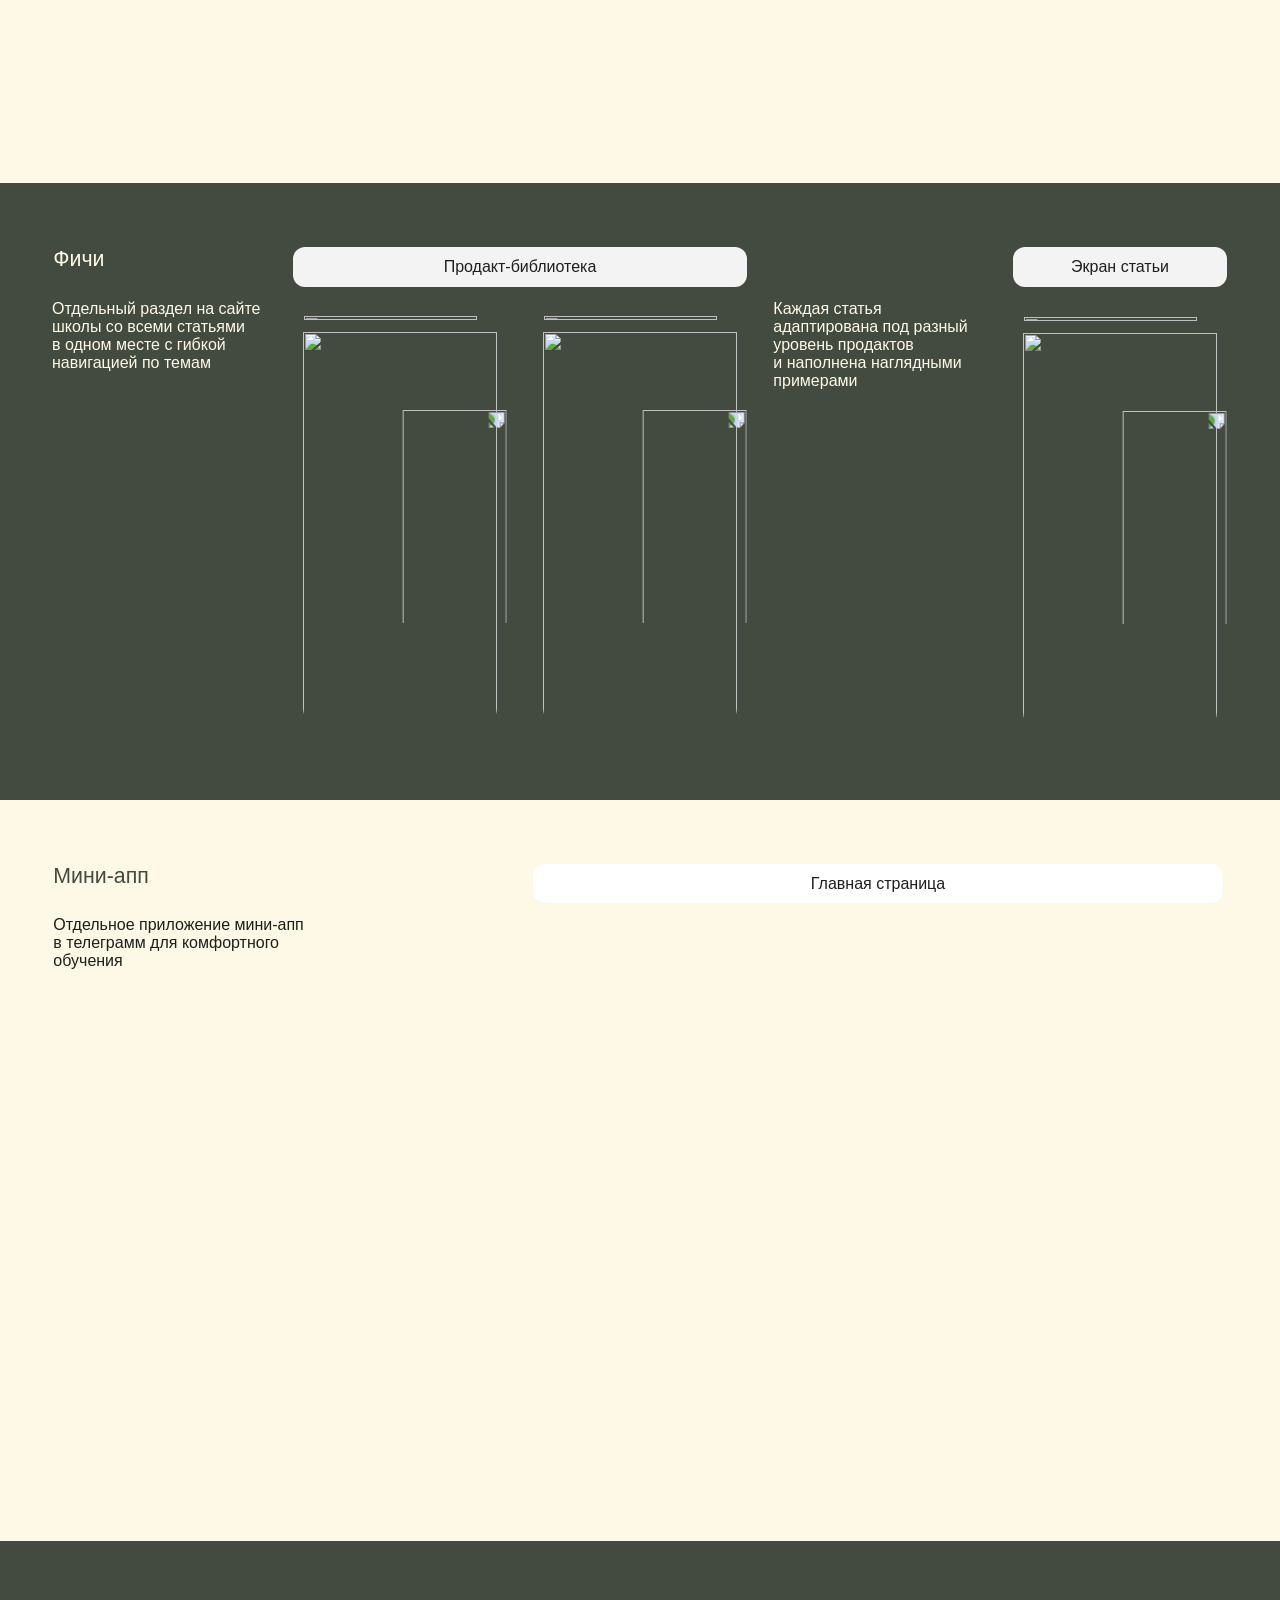
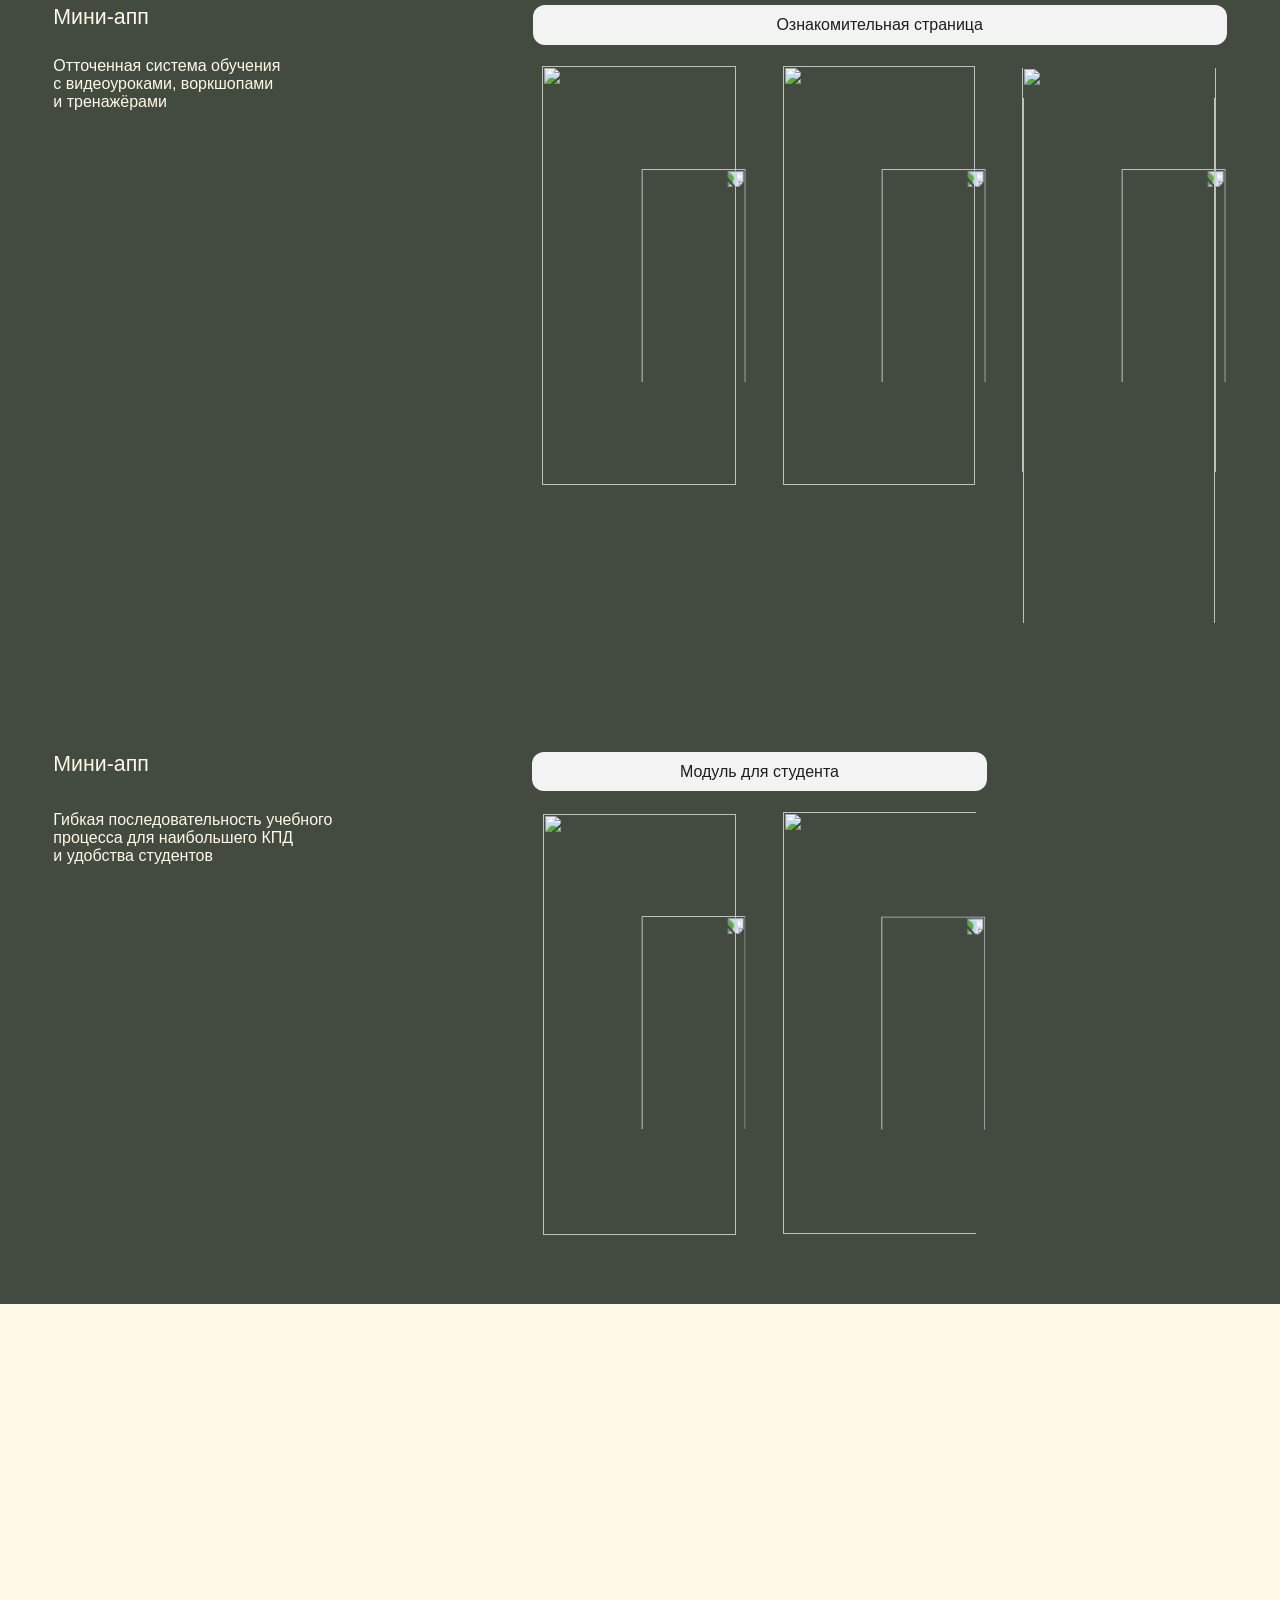
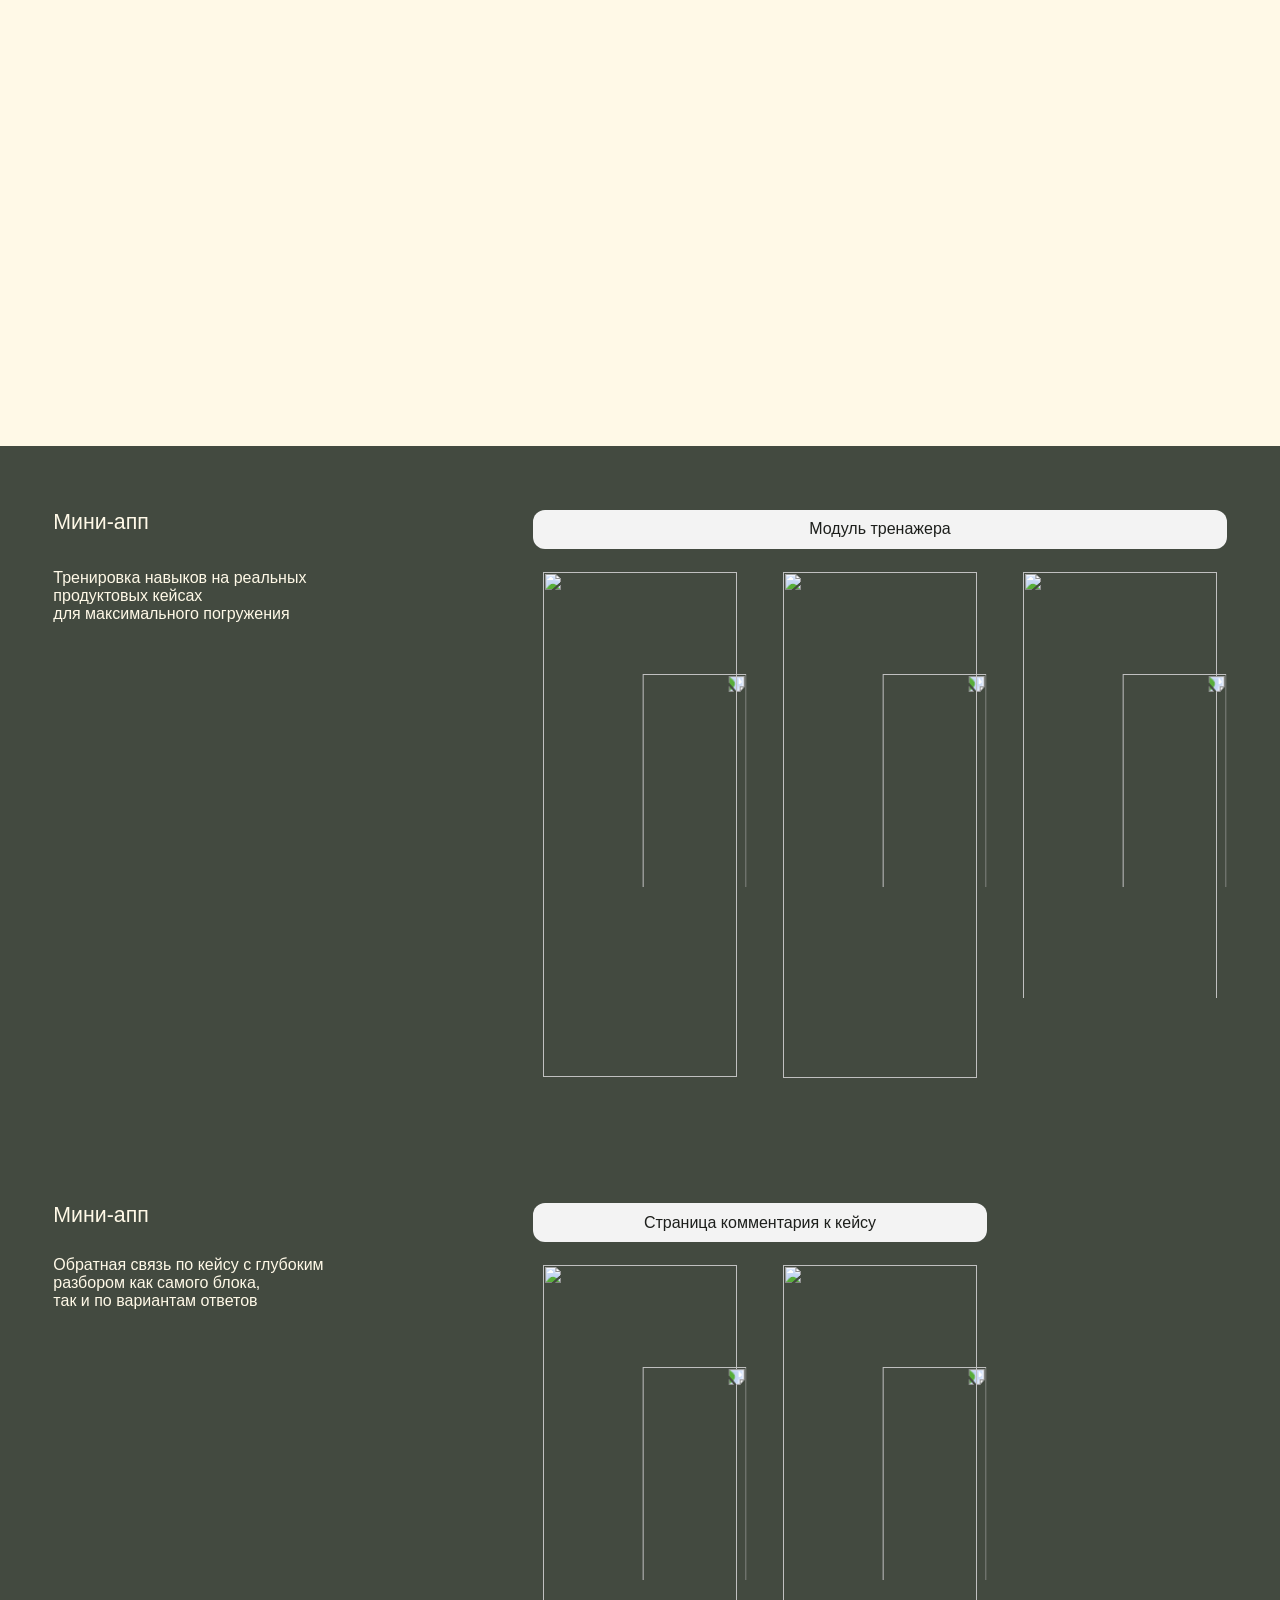
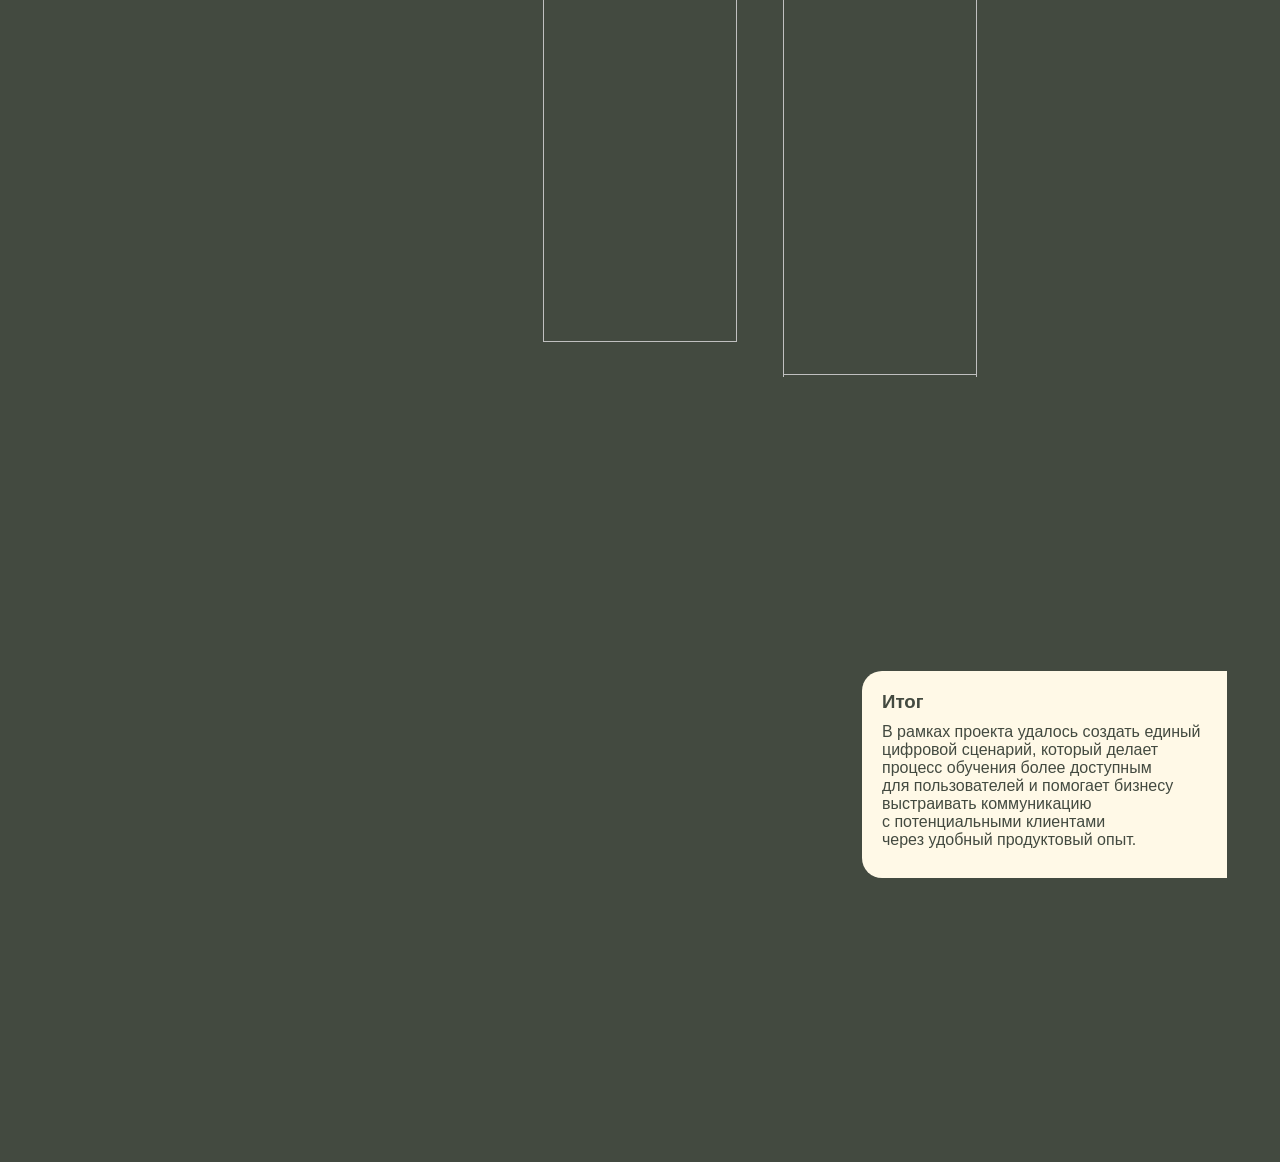
==== commit 882d5052: "Add files via upload" ====
--- a/roots-project.html
+++ b/roots-project.html
@@ -4,7 +4,7 @@
     <meta charset="UTF-8" />
     <meta name="viewport" content="width=device-width, initial-scale=1.0" />
     <title>Roots mini app</title>
-    <link rel="stylesheet" href="styles.css?v=41" />
+    <link rel="stylesheet" href="styles.css?v=43" />
   </head>
   <body class="case-page roots-case-page">
     <main class="case-shell roots-case-shell" aria-label="Roots mini app project preview">
--- a/styles.css
+++ b/styles.css
@@ -1308,8 +1308,31 @@
   left: var(--x);
   width: 15.4545%;
   height: 100.1362%;
-  border-left: 1.587px dashed #b8b09f;
-  border-right: 1.587px dashed #b8b09f;
+}
+
+.process-week::before,
+.process-week::after {
+  content: "";
+  position: absolute;
+  top: 0;
+  bottom: 0;
+  width: 1.6px;
+  background-image: repeating-linear-gradient(
+    to bottom,
+    #a89f8d 0,
+    #a89f8d 4px,
+    transparent 4px,
+    transparent 9px
+  );
+  pointer-events: none;
+}
+
+.process-week::before {
+  left: 0;
+}
+
+.process-week::after {
+  right: 0;
 }
 
 .process-week span {
@@ -3489,12 +3512,13 @@
     left: auto;
     top: auto;
     width: 1100px;
+    height: 367px;
     max-width: none;
   }
 
-  .process-week {
-    border-left-width: 1.8px;
-    border-right-width: 1.8px;
+  .process-week::before,
+  .process-week::after {
+    width: 2px;
   }
 
   .process-week span {
@@ -3921,3 +3945,131 @@
     font-size: 15px;
   }
 }
+
+@media (orientation: landscape) and (max-height: 620px) {
+  .roots-about-section {
+    aspect-ratio: auto;
+    min-height: 820px;
+    overflow: hidden;
+  }
+
+  .roots-about-label {
+    font-size: clamp(14px, 1.45vw, 20px);
+  }
+
+  .roots-about-copy {
+    top: 6.8%;
+    font-size: clamp(15px, 1.65vw, 23px);
+    line-height: 1.22;
+  }
+
+  .roots-task-card {
+    top: 34%;
+    height: 56%;
+    min-height: 430px;
+  }
+
+  .roots-task-card > img {
+    left: -4%;
+    width: 118%;
+    height: 100%;
+    object-fit: cover;
+  }
+
+  .roots-task-text h2 {
+    margin-bottom: 10px;
+    font-size: clamp(15px, 1.55vw, 21px);
+  }
+
+  .roots-task-text p {
+    font-size: clamp(13px, 1.35vw, 18px);
+    line-height: 1.22;
+  }
+
+  .roots-task-text-task {
+    top: 14%;
+  }
+
+  .roots-task-text-goal {
+    top: 63%;
+  }
+
+  .roots-research-section {
+    aspect-ratio: auto;
+    min-height: 780px;
+    overflow: hidden;
+  }
+
+  .roots-research-card {
+    padding: 18px;
+  }
+
+  .roots-research-card h3 {
+    margin-bottom: 13px;
+    font-size: clamp(15px, 1.45vw, 20px);
+  }
+
+  .roots-research-card ul {
+    gap: 9px;
+    padding-left: 22px;
+    font-size: clamp(12px, 1.18vw, 16px);
+    line-height: 1.24;
+  }
+
+  .roots-research-card p,
+  .roots-values-list p {
+    font-size: clamp(12px, 1.18vw, 16px);
+    line-height: 1.24;
+  }
+
+  .roots-research-card-pains,
+  .roots-research-card-features {
+    height: auto;
+    min-height: 560px;
+  }
+
+  .roots-research-card-mission {
+    height: auto;
+    min-height: 122px;
+  }
+
+  .roots-research-card-values {
+    height: auto;
+    min-height: 154px;
+  }
+
+  .roots-research-card-vision {
+    height: auto;
+    min-height: 162px;
+  }
+
+  .roots-business-section {
+    aspect-ratio: auto;
+    min-height: 680px;
+    overflow: hidden;
+  }
+
+  .roots-business-mockup {
+    top: 10%;
+    height: 70%;
+  }
+
+  .roots-business-card {
+    top: 10%;
+    height: auto;
+    min-height: 430px;
+    padding: 18px;
+  }
+
+  .roots-business-card h2 {
+    margin-bottom: 14px;
+    font-size: clamp(15px, 1.45vw, 20px);
+  }
+
+  .roots-business-card ul {
+    gap: 9px;
+    padding-left: 22px;
+    font-size: clamp(12px, 1.18vw, 16px);
+    line-height: 1.24;
+  }
+}
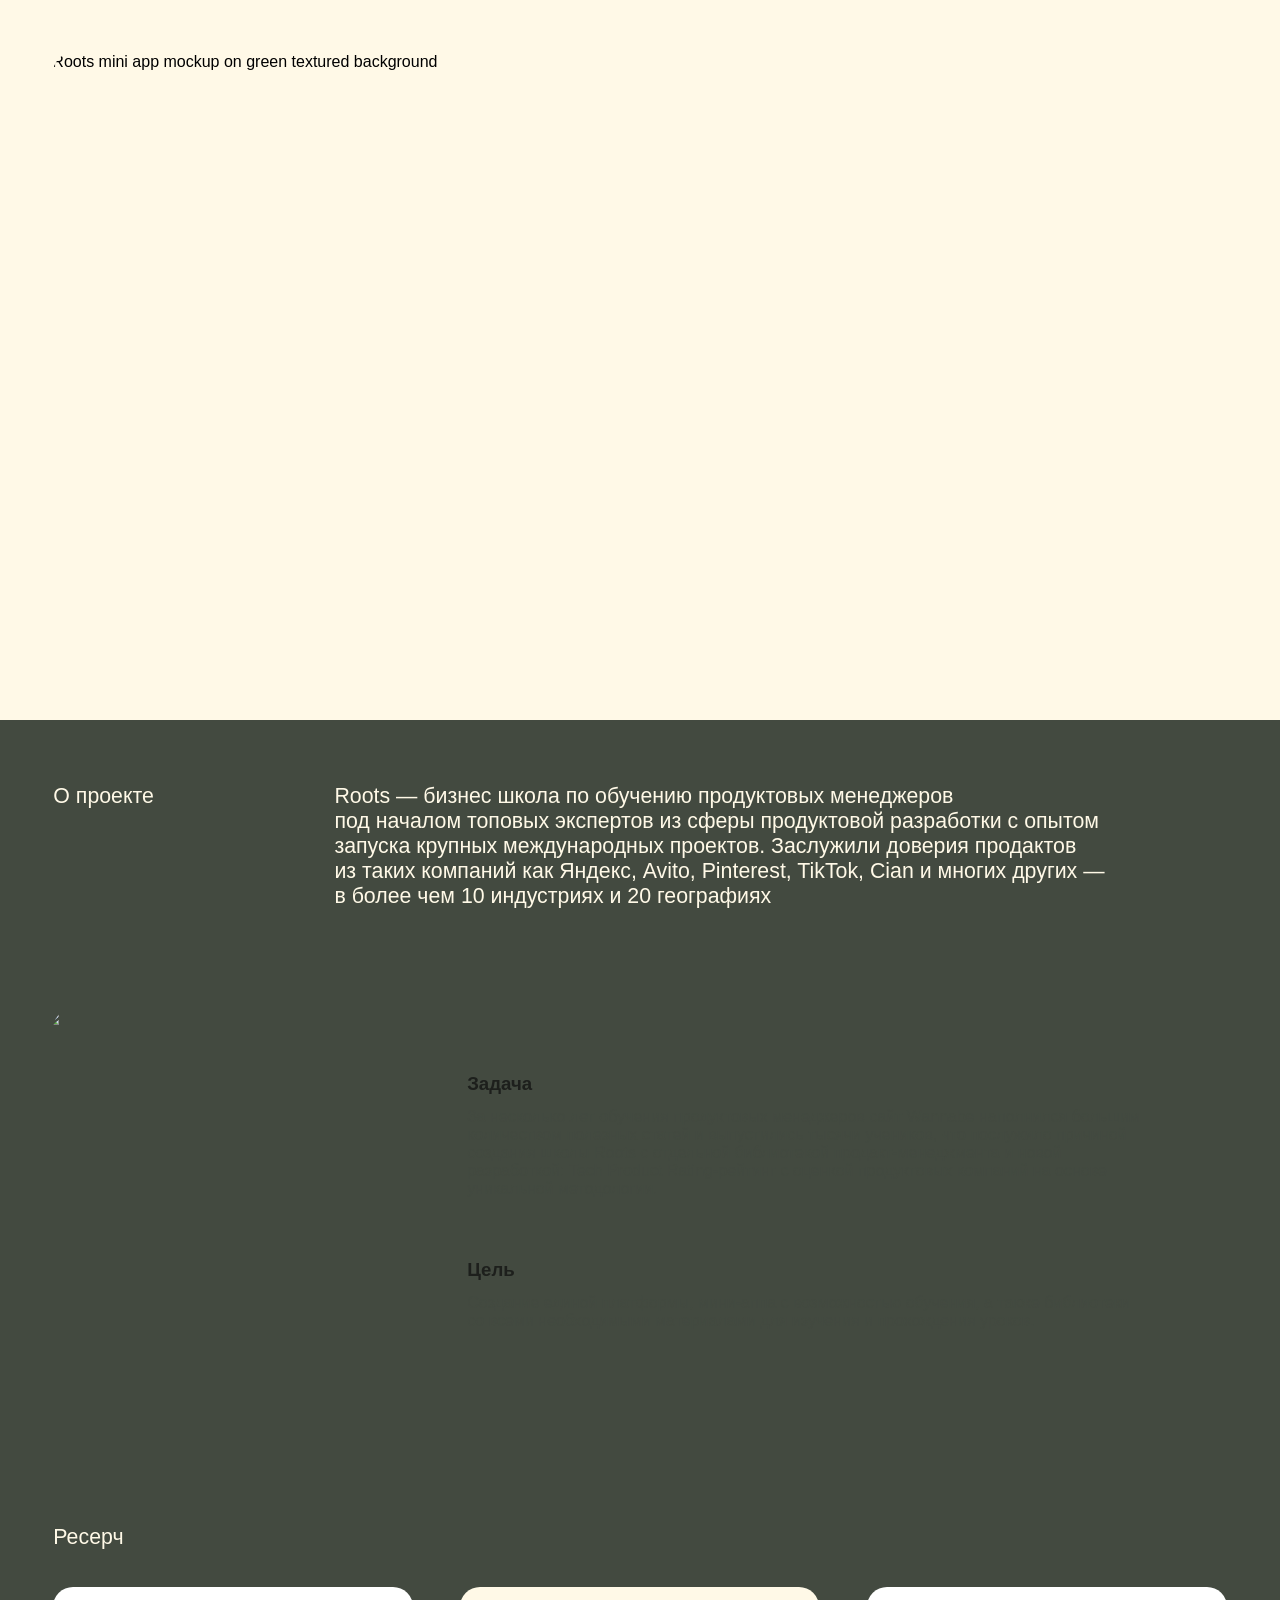
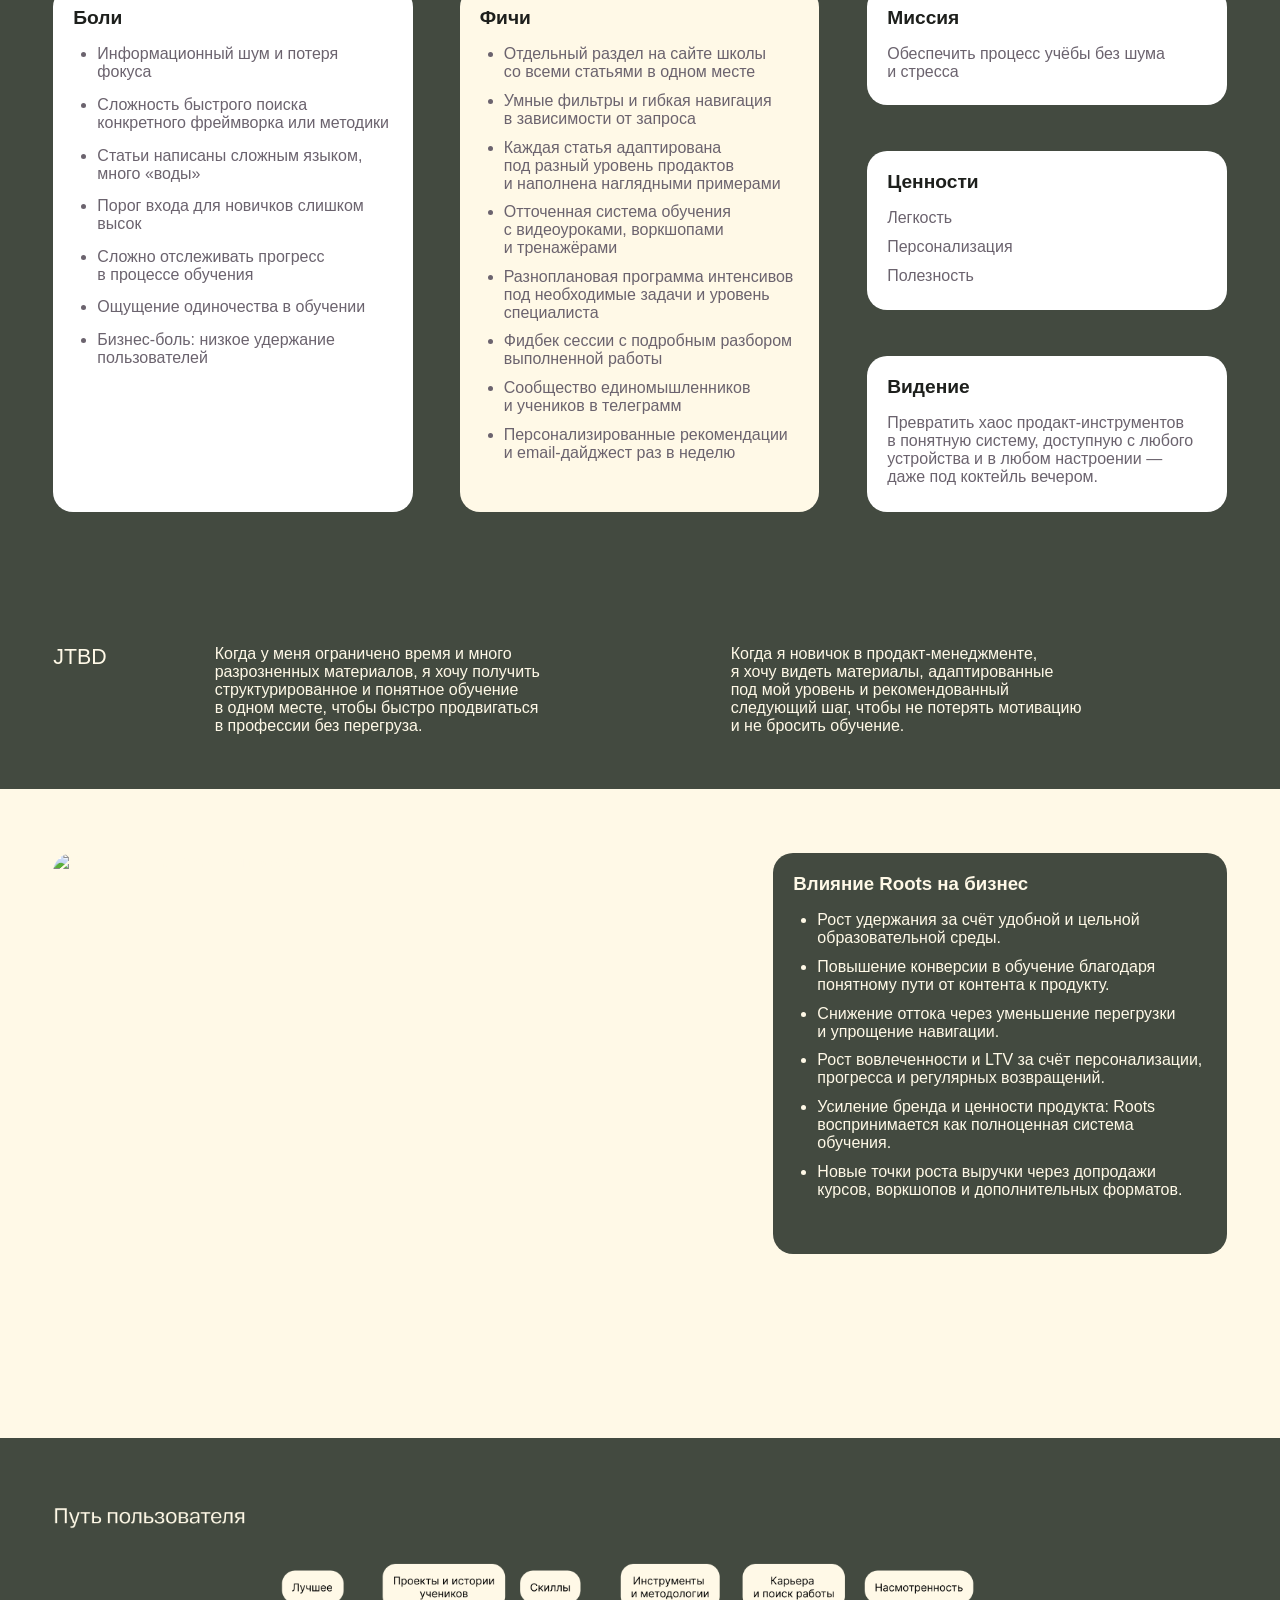
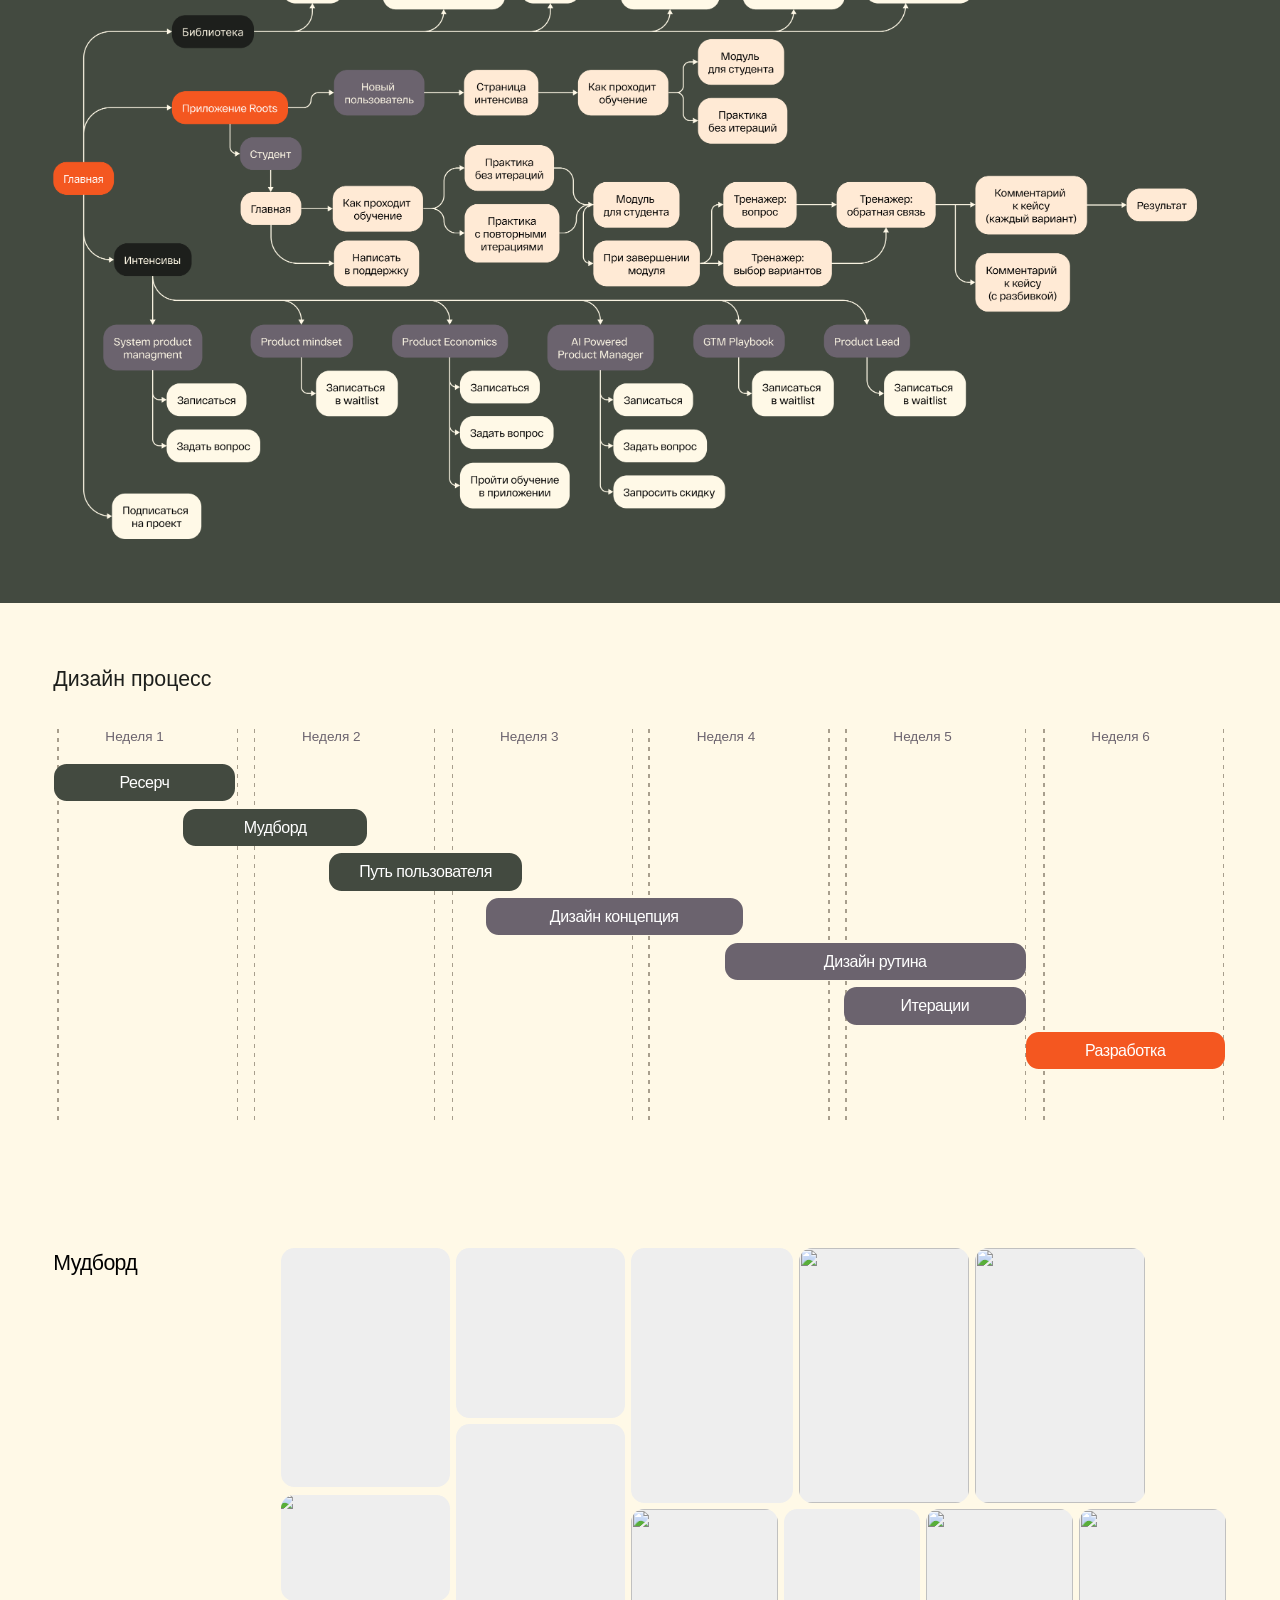
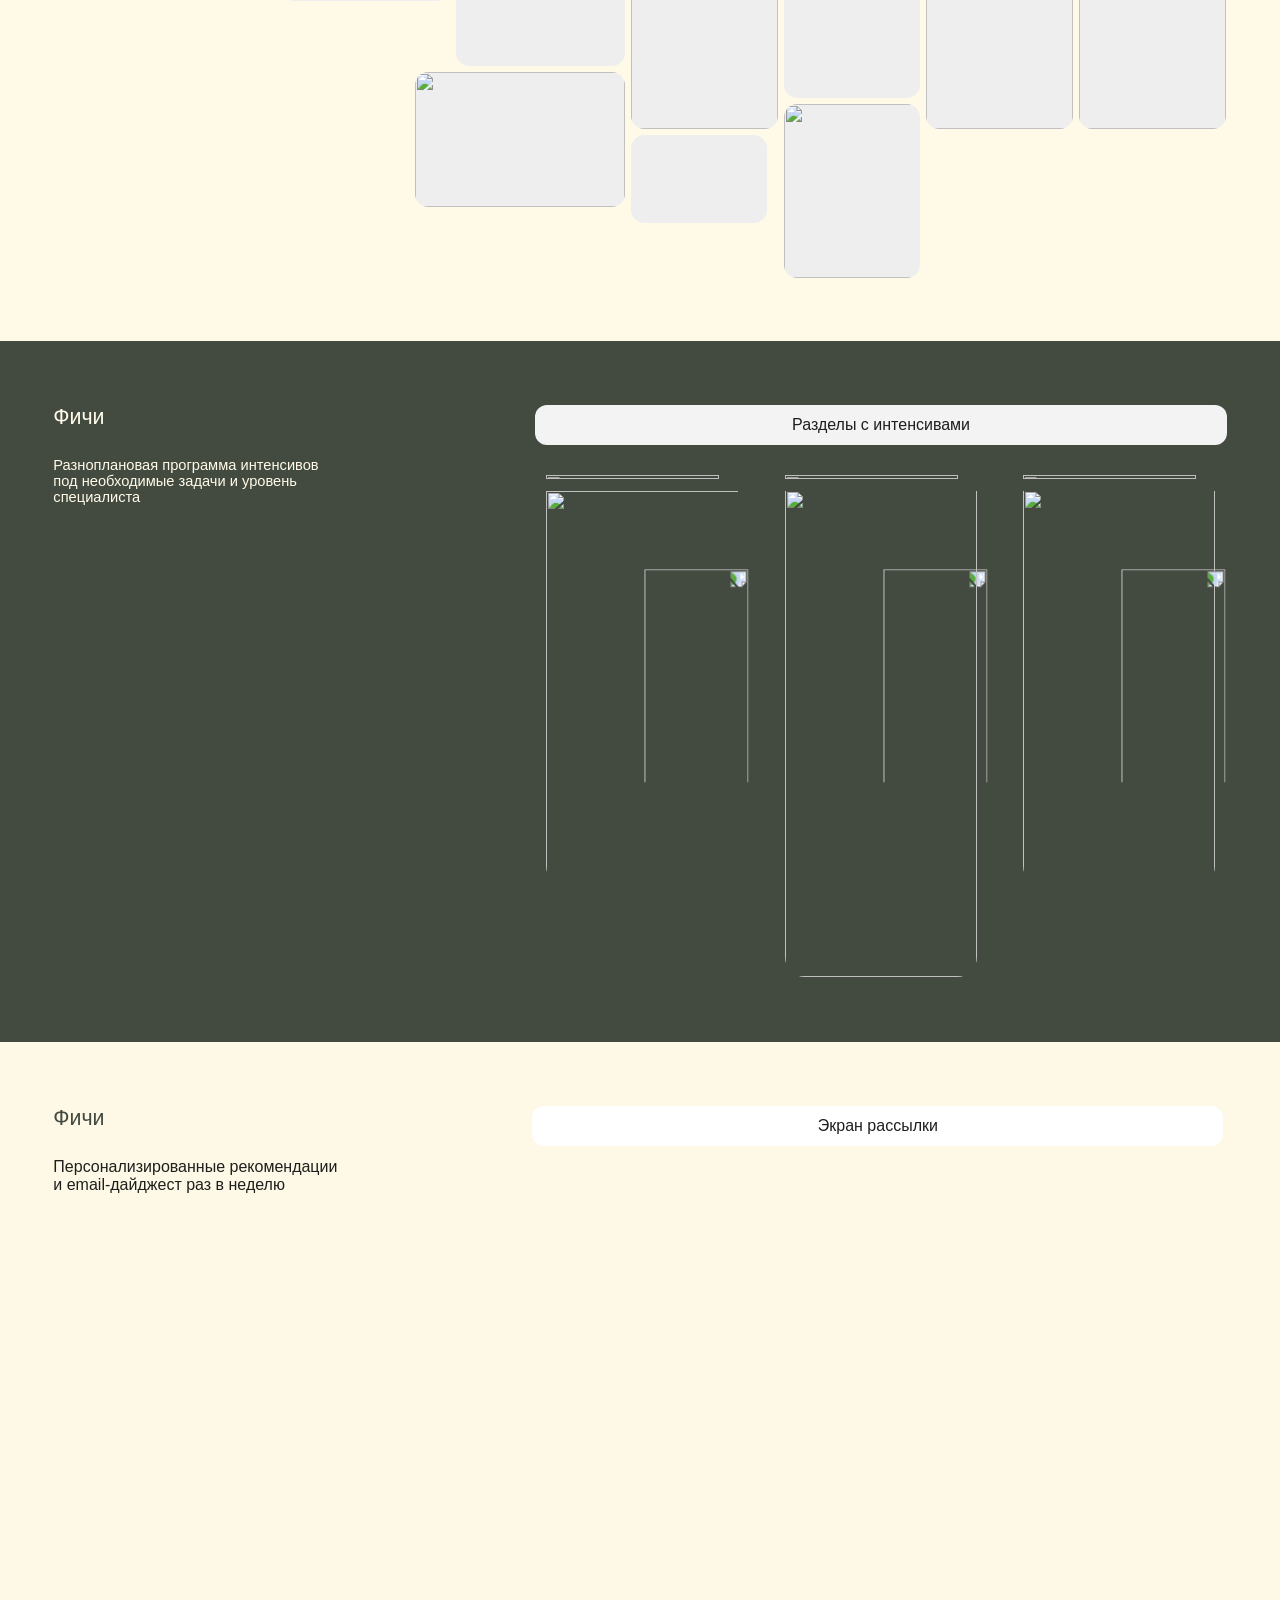
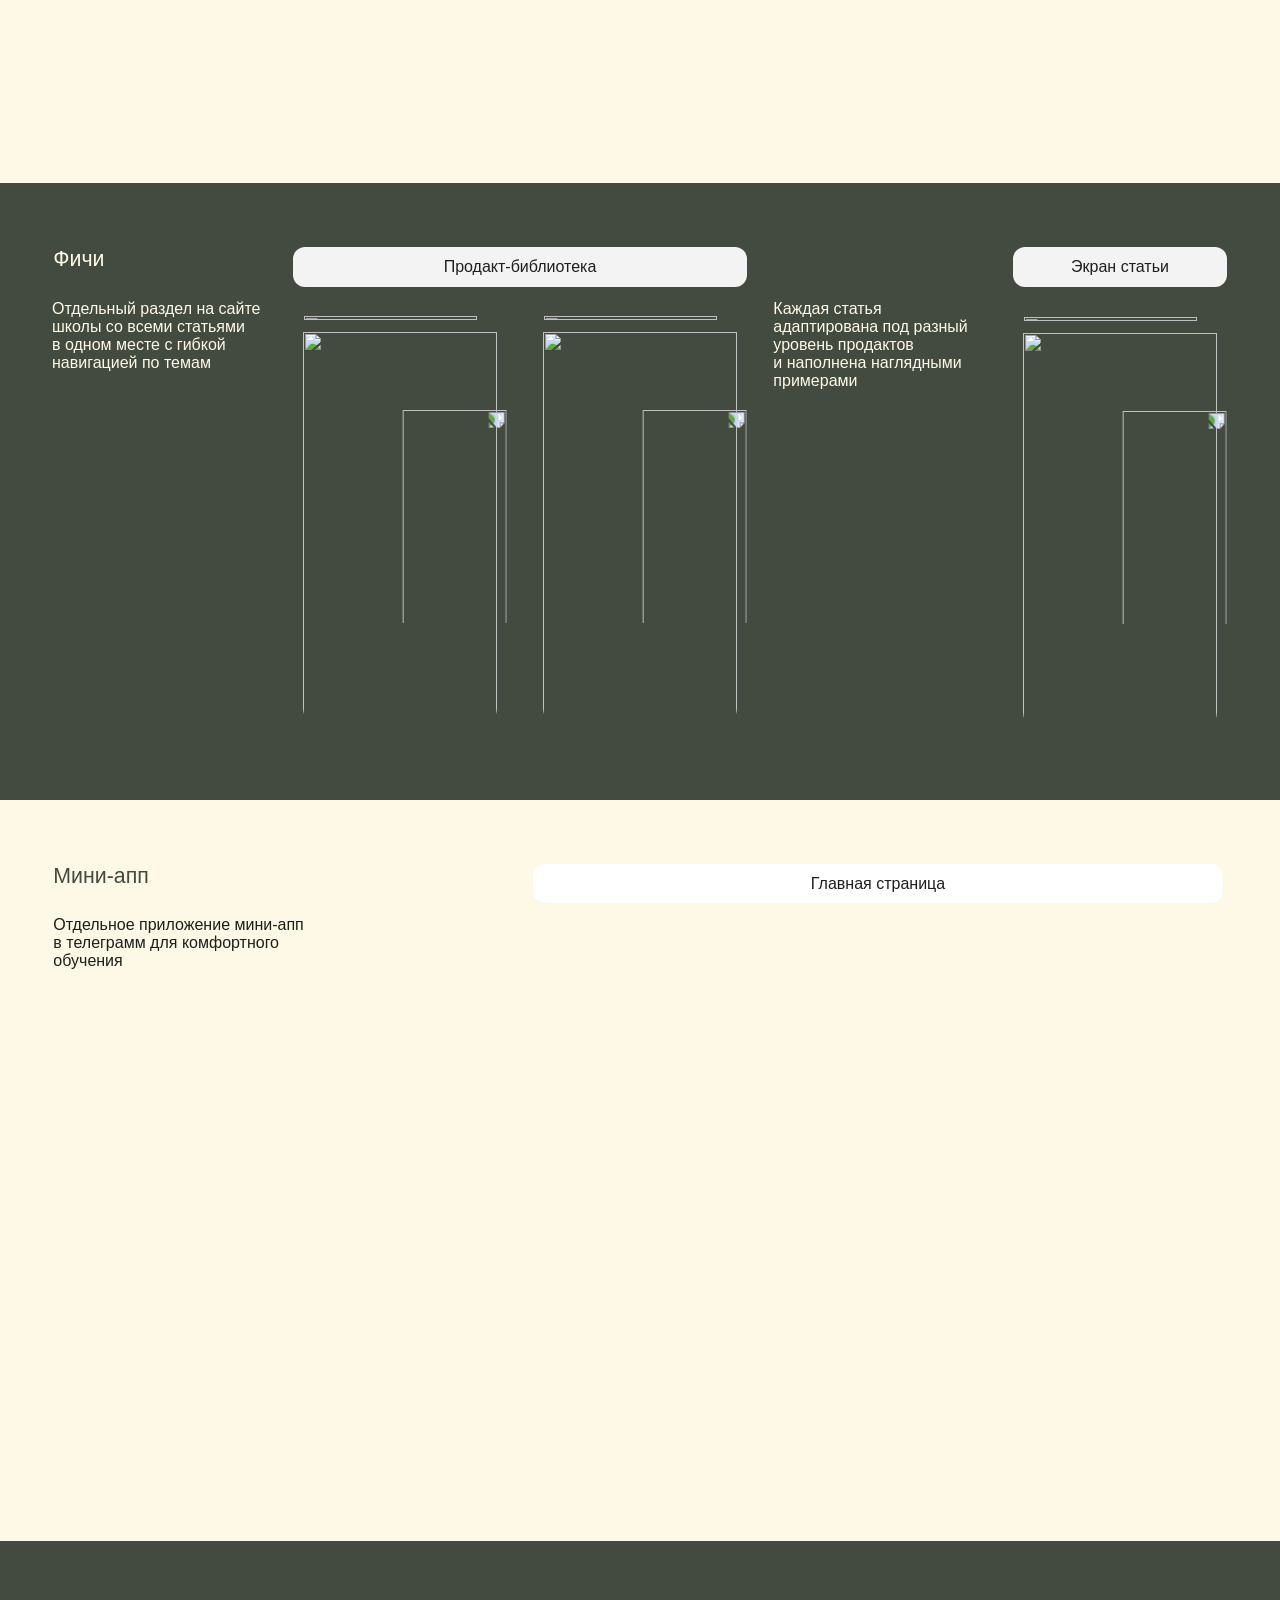
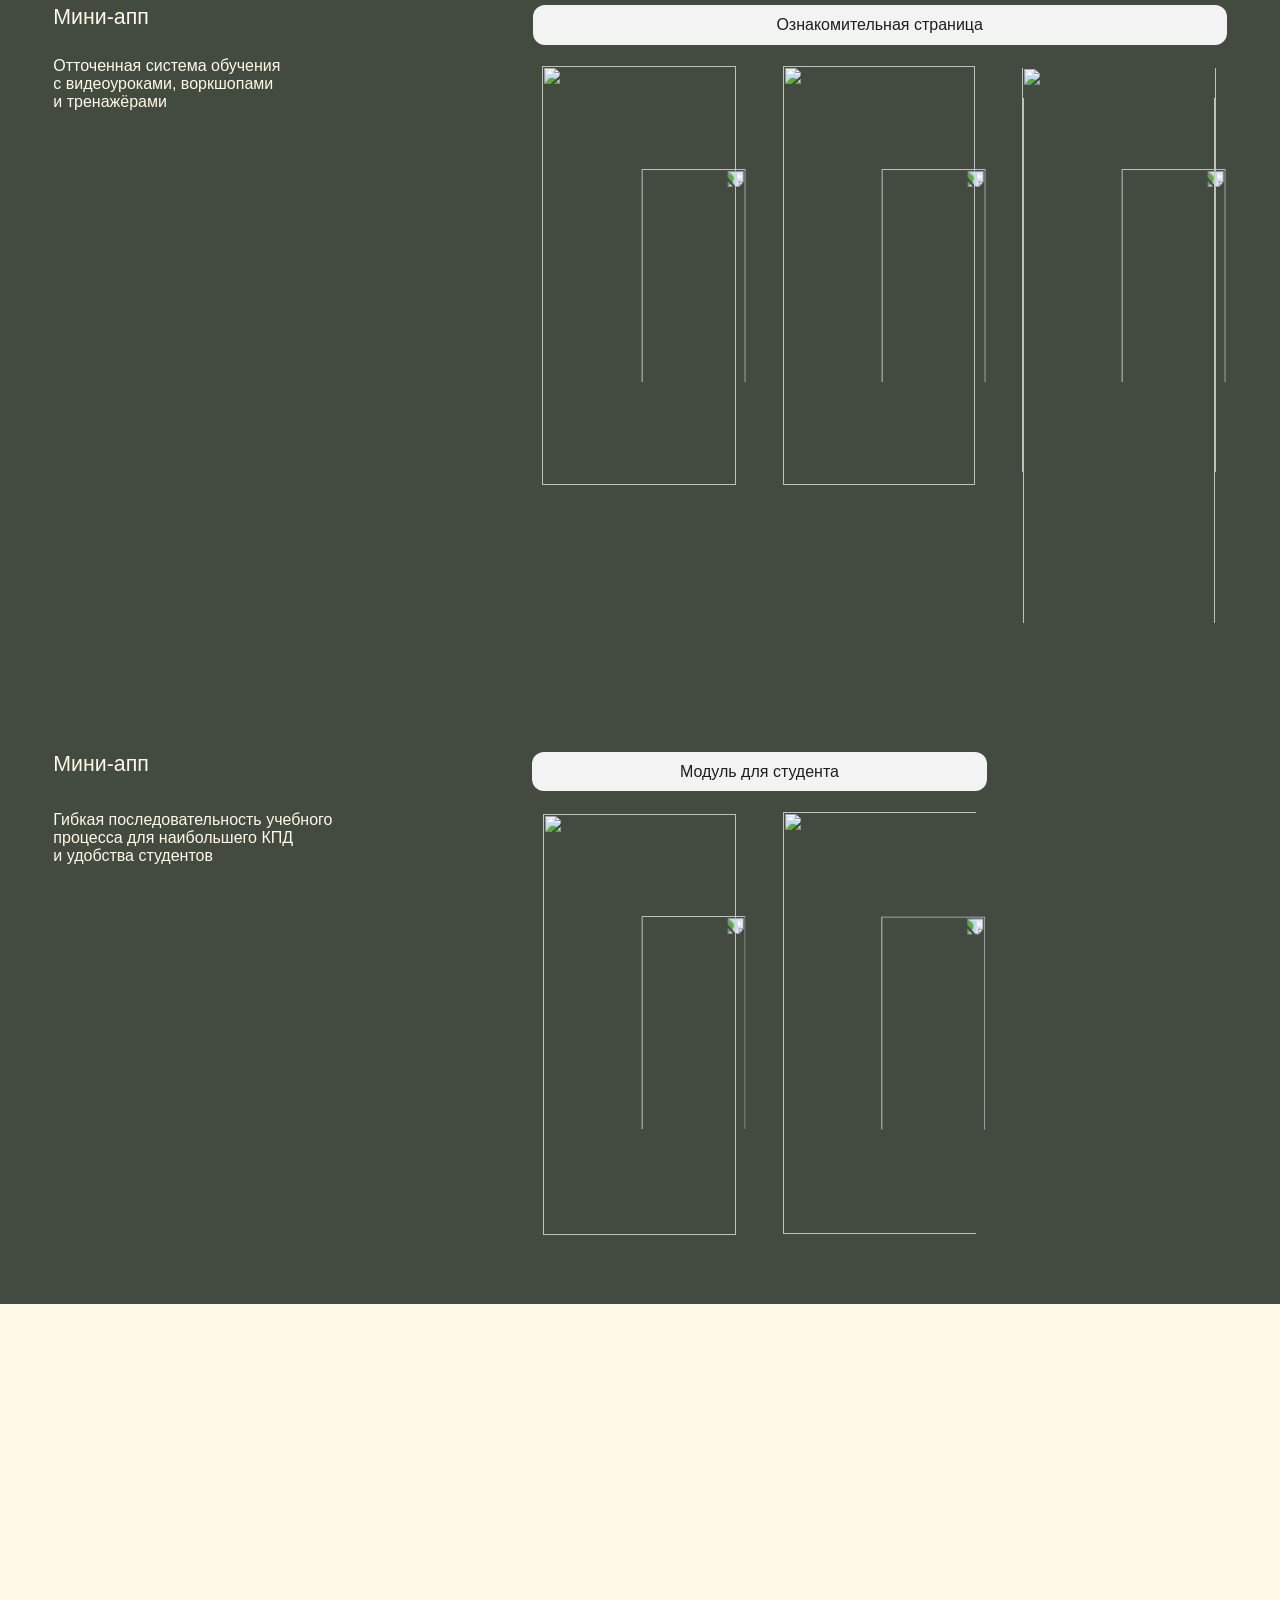
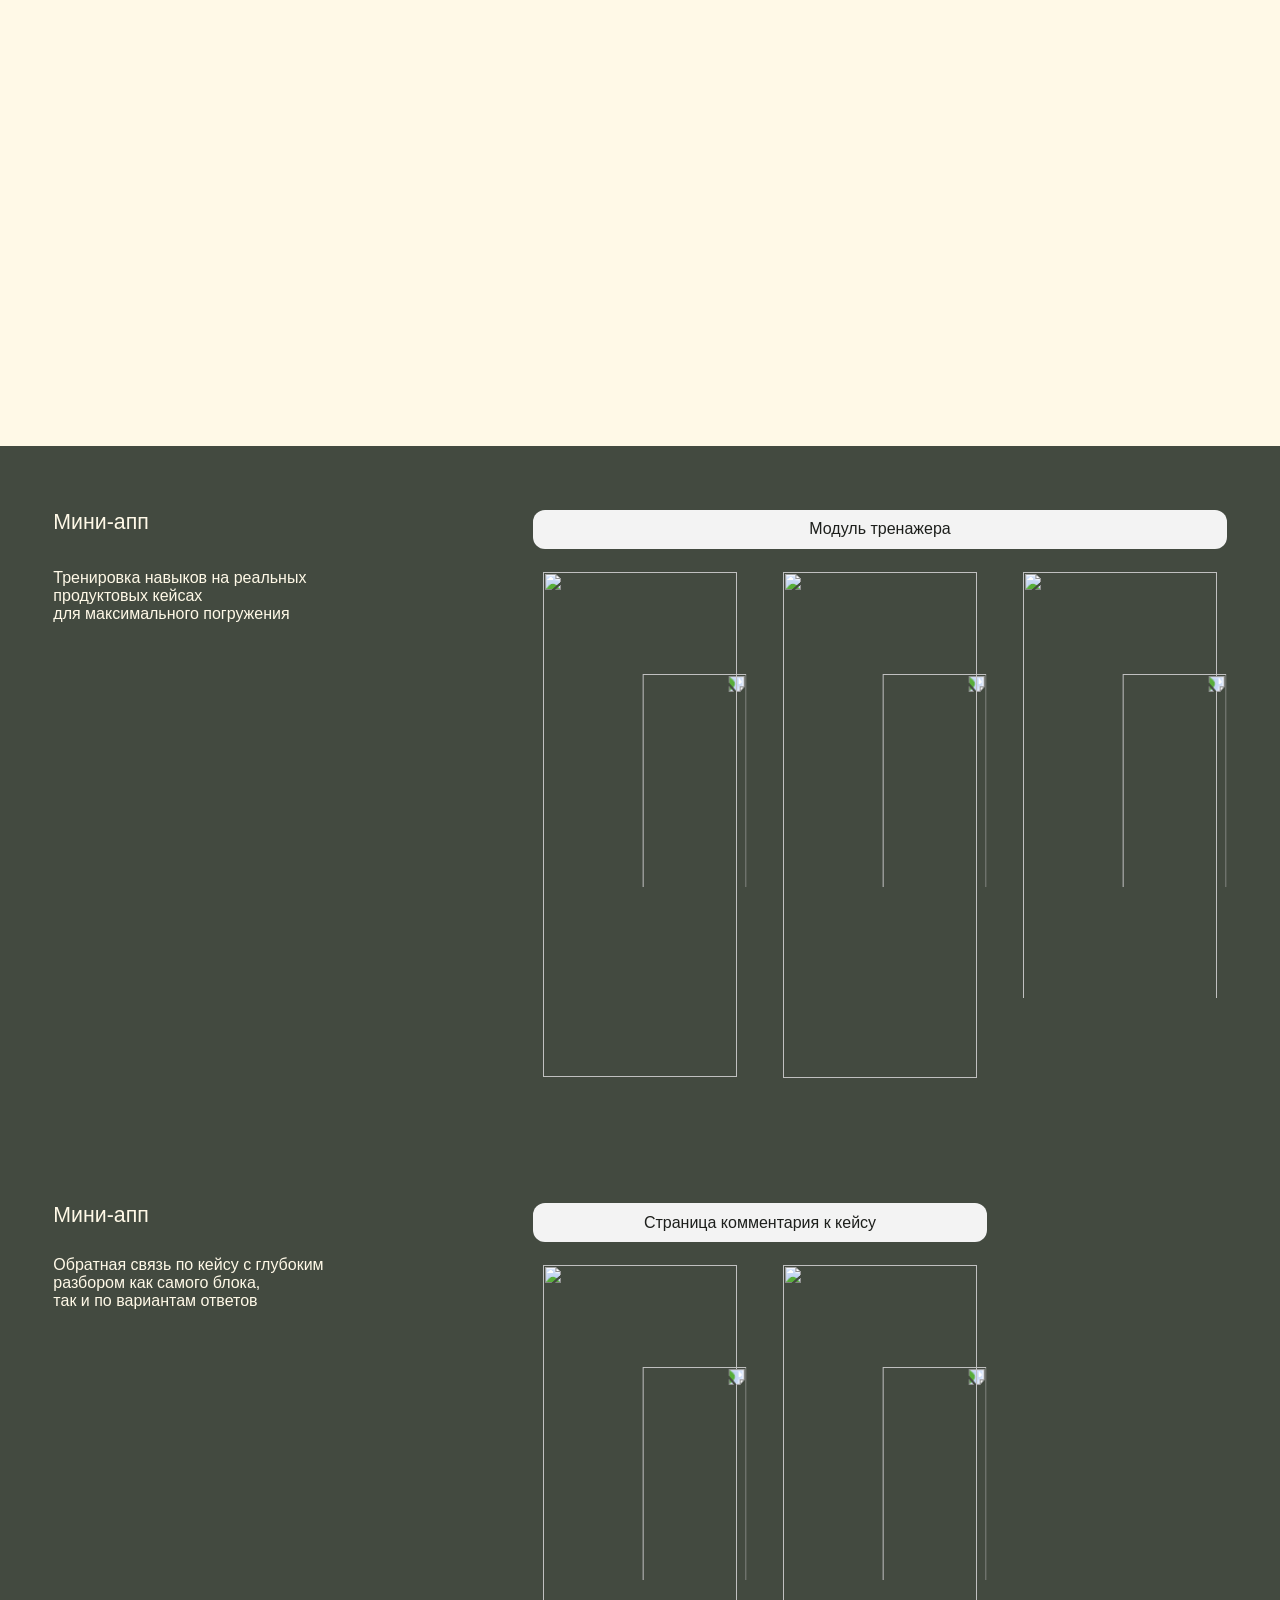
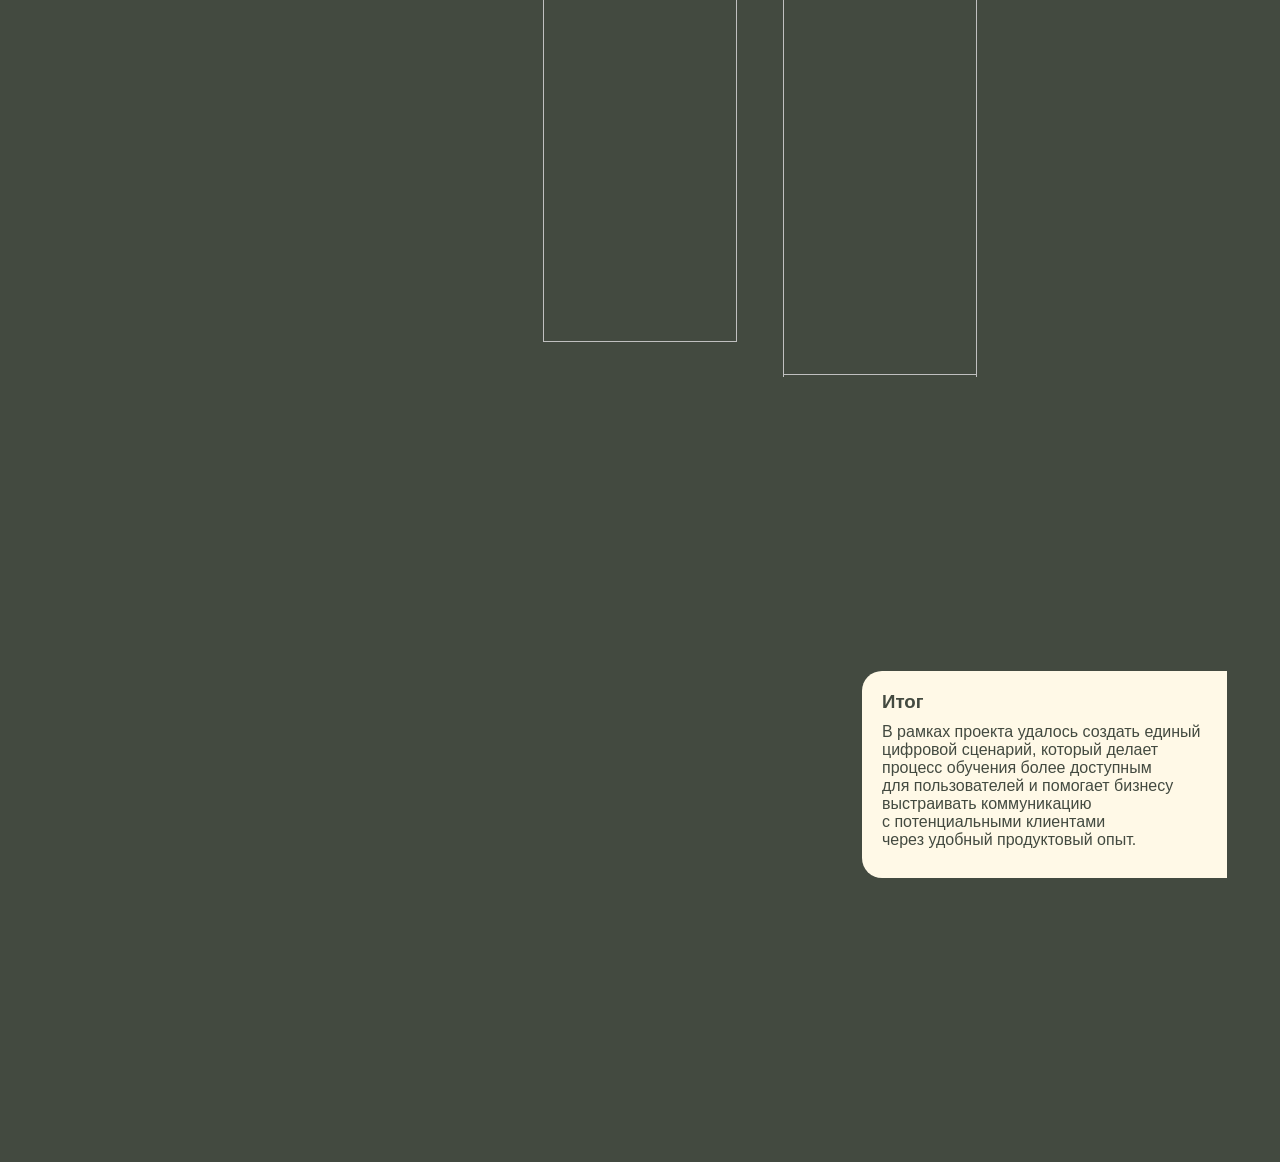
==== commit 83f3f967: "Add files via upload" ====
--- a/roots-project.html
+++ b/roots-project.html
@@ -4,7 +4,7 @@
     <meta charset="UTF-8" />
     <meta name="viewport" content="width=device-width, initial-scale=1.0" />
     <title>Roots mini app</title>
-    <link rel="stylesheet" href="styles.css?v=43" />
+    <link rel="stylesheet" href="styles.css?v=48" />
   </head>
   <body class="case-page roots-case-page">
     <main class="case-shell roots-case-shell" aria-label="Roots mini app project preview">
--- a/styles.css
+++ b/styles.css
@@ -3946,130 +3946,51 @@
   }
 }
 
-@media (orientation: landscape) and (max-height: 620px) {
+@media (orientation: landscape) and (min-width: 621px) and (max-height: 620px) {
   .roots-about-section {
-    aspect-ratio: auto;
-    min-height: 820px;
-    overflow: hidden;
-  }
-
-  .roots-about-label {
-    font-size: clamp(14px, 1.45vw, 20px);
-  }
-
-  .roots-about-copy {
-    top: 6.8%;
-    font-size: clamp(15px, 1.65vw, 23px);
-    line-height: 1.22;
+    aspect-ratio: 1200 / 930;
   }
 
   .roots-task-card {
-    top: 34%;
-    height: 56%;
-    min-height: 430px;
+    top: 43.5%;
+    height: 54%;
   }
 
   .roots-task-card > img {
-    left: -4%;
-    width: 118%;
-    height: 100%;
     object-fit: cover;
+    object-position: 16% 50%;
   }
 
   .roots-task-text h2 {
-    margin-bottom: 10px;
-    font-size: clamp(15px, 1.55vw, 21px);
+    margin-bottom: 0.75vw;
   }
 
   .roots-task-text p {
-    font-size: clamp(13px, 1.35vw, 18px);
-    line-height: 1.22;
+    line-height: 1.12;
   }
 
   .roots-task-text-task {
-    top: 14%;
+    top: 12.5%;
   }
 
   .roots-task-text-goal {
-    top: 63%;
+    top: 70%;
   }
 
   .roots-research-section {
-    aspect-ratio: auto;
-    min-height: 780px;
-    overflow: hidden;
+    aspect-ratio: 1200 / 720;
   }
 
   .roots-research-card {
-    padding: 18px;
-  }
-
-  .roots-research-card h3 {
-    margin-bottom: 13px;
-    font-size: clamp(15px, 1.45vw, 20px);
-  }
-
-  .roots-research-card ul {
-    gap: 9px;
-    padding-left: 22px;
-    font-size: clamp(12px, 1.18vw, 16px);
-    line-height: 1.24;
-  }
-
-  .roots-research-card p,
-  .roots-values-list p {
-    font-size: clamp(12px, 1.18vw, 16px);
-    line-height: 1.24;
-  }
-
-  .roots-research-card-pains,
-  .roots-research-card-features {
     height: auto;
-    min-height: 560px;
-  }
-
-  .roots-research-card-mission {
+    min-height: 0;
+  }
+
+  .roots-business-section {
+    aspect-ratio: 1200 / 650;
+  }
+
+  .roots-business-card {
     height: auto;
-    min-height: 122px;
-  }
-
-  .roots-research-card-values {
-    height: auto;
-    min-height: 154px;
-  }
-
-  .roots-research-card-vision {
-    height: auto;
-    min-height: 162px;
-  }
-
-  .roots-business-section {
-    aspect-ratio: auto;
-    min-height: 680px;
-    overflow: hidden;
-  }
-
-  .roots-business-mockup {
-    top: 10%;
-    height: 70%;
-  }
-
-  .roots-business-card {
-    top: 10%;
-    height: auto;
-    min-height: 430px;
-    padding: 18px;
-  }
-
-  .roots-business-card h2 {
-    margin-bottom: 14px;
-    font-size: clamp(15px, 1.45vw, 20px);
-  }
-
-  .roots-business-card ul {
-    gap: 9px;
-    padding-left: 22px;
-    font-size: clamp(12px, 1.18vw, 16px);
-    line-height: 1.24;
-  }
-}
+  }
+}
